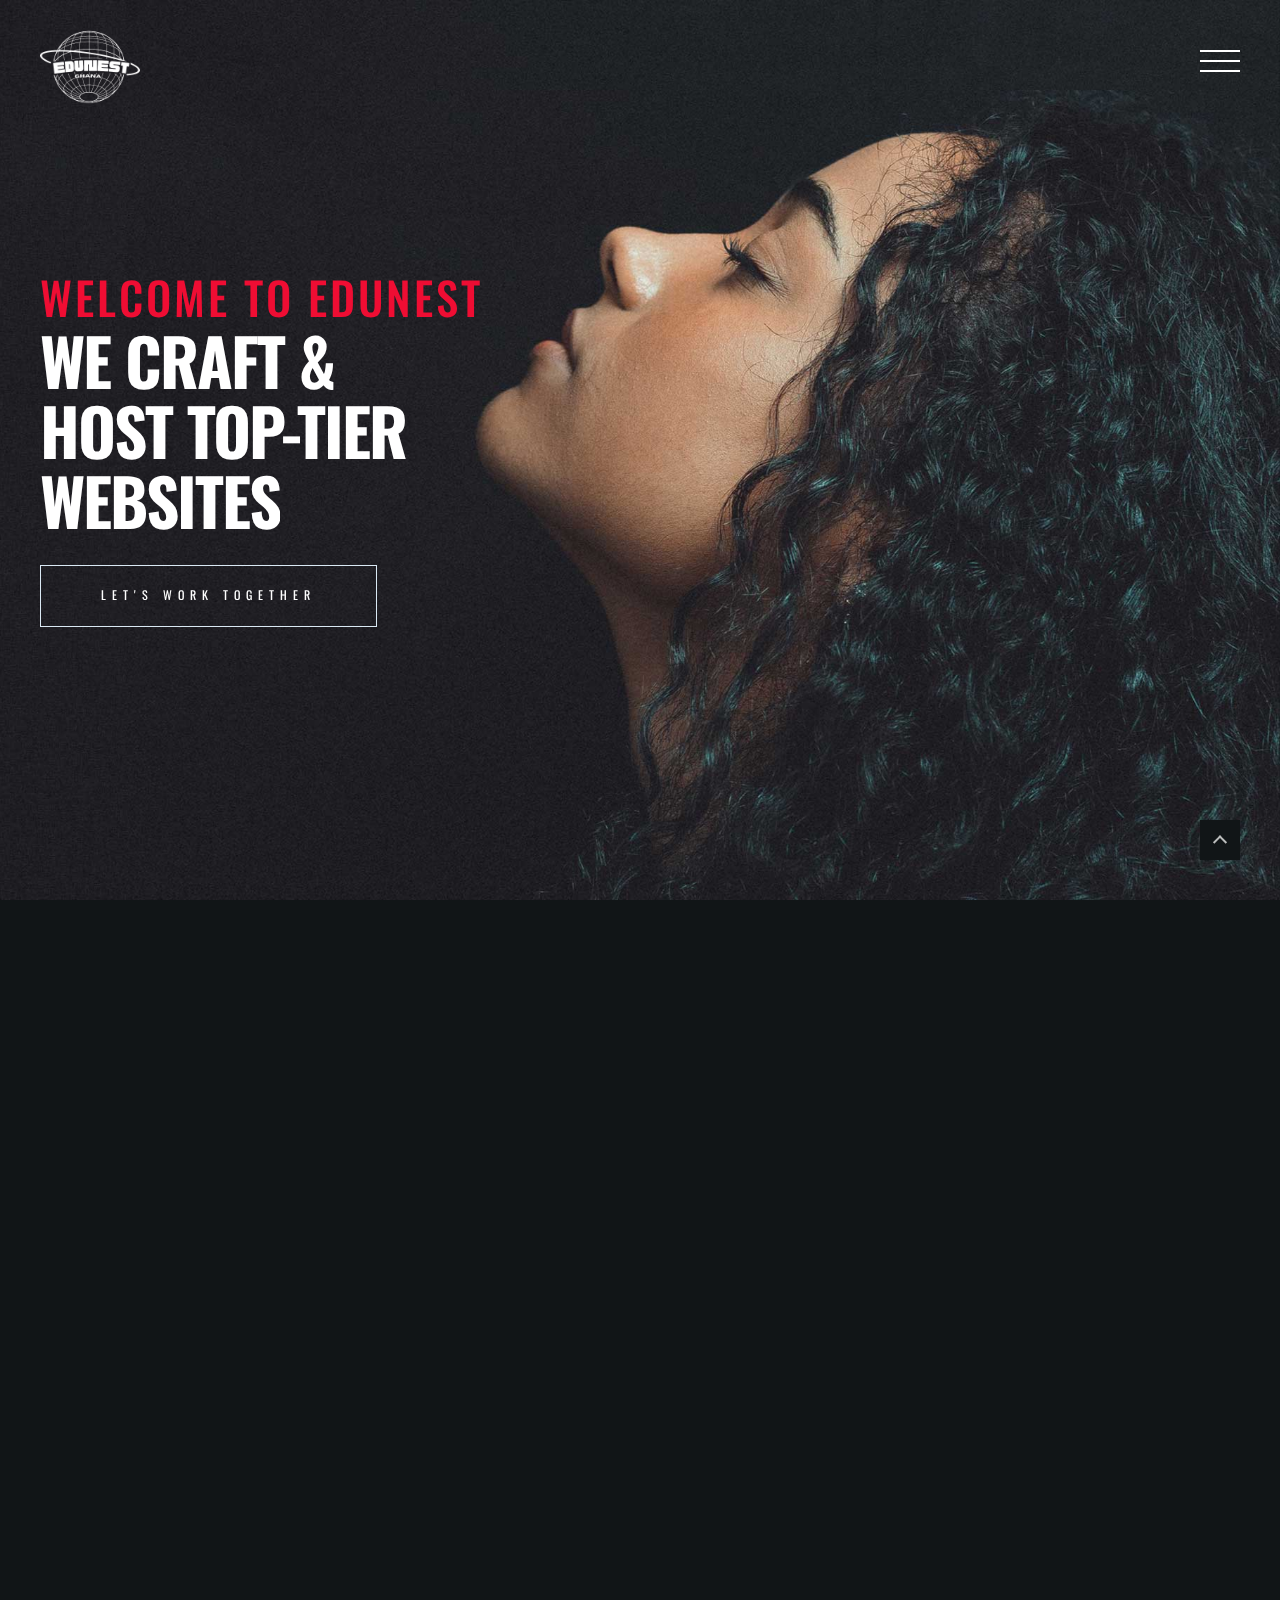
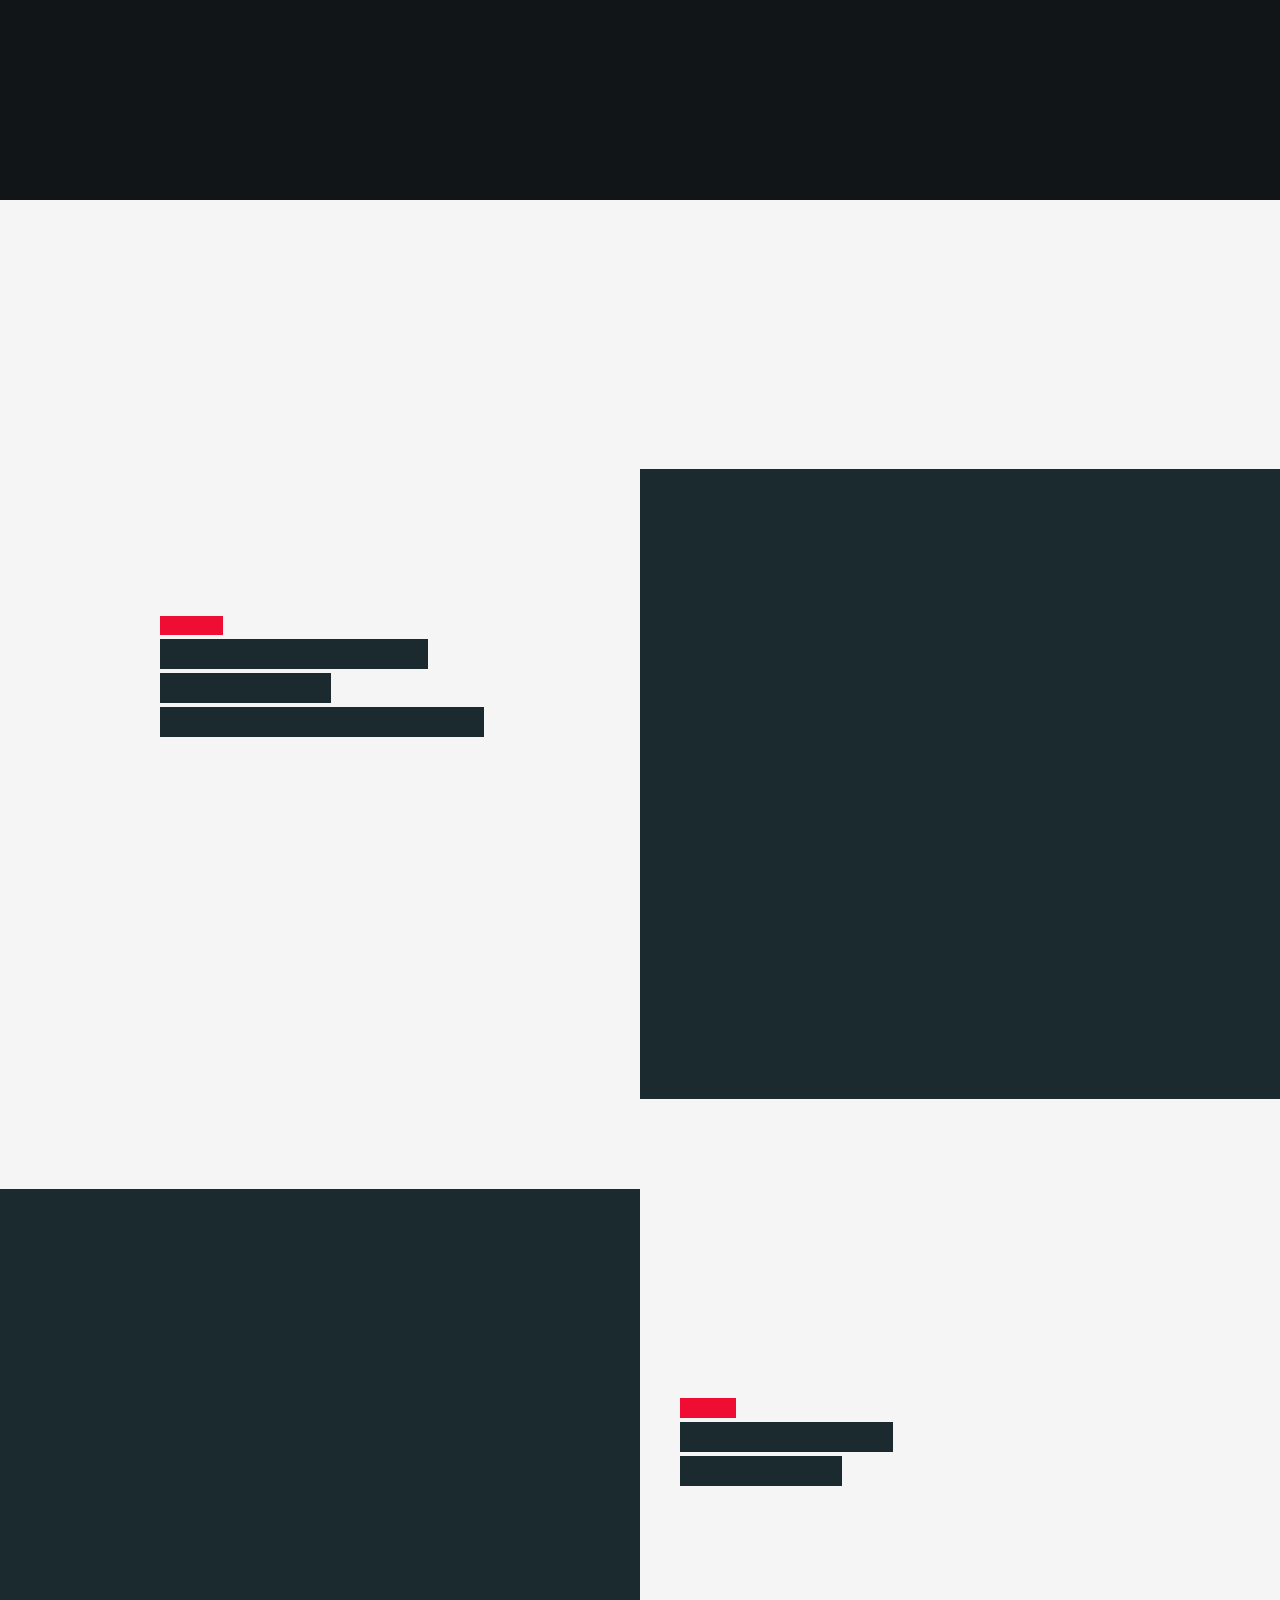
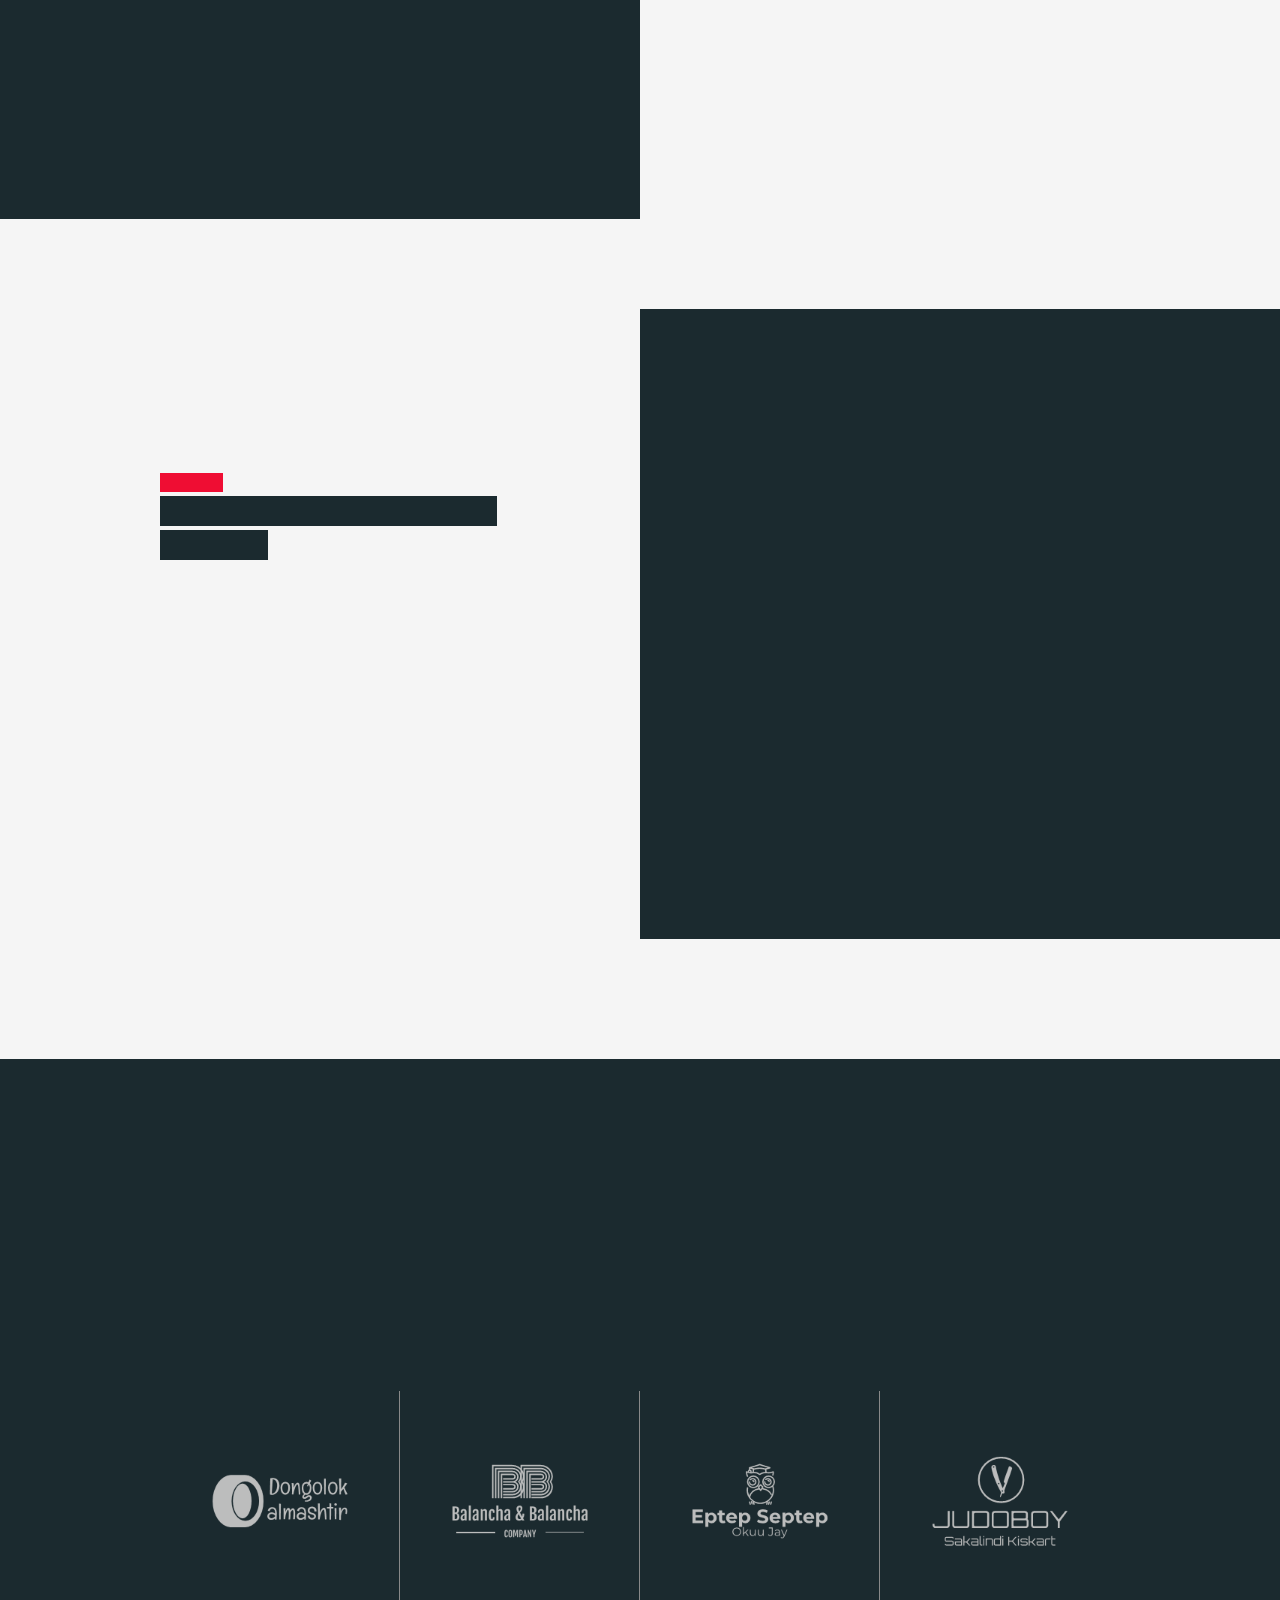
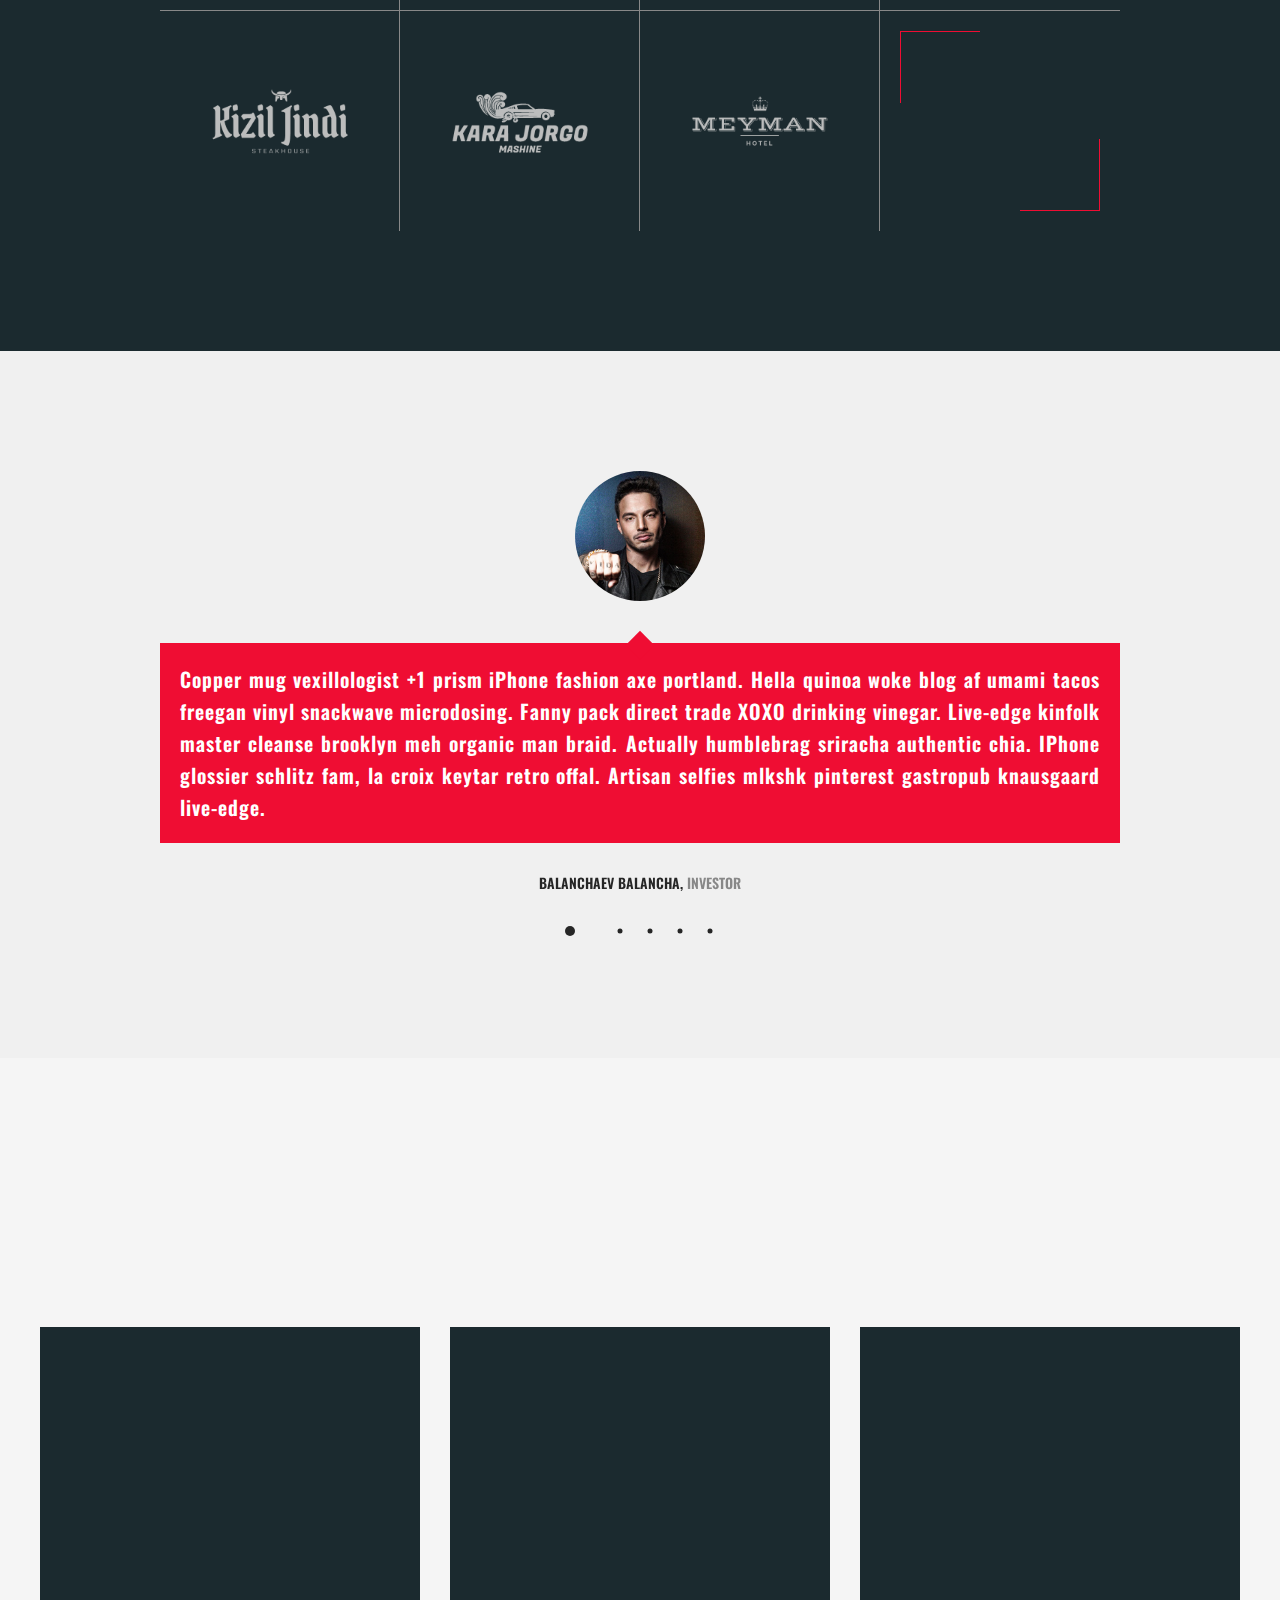
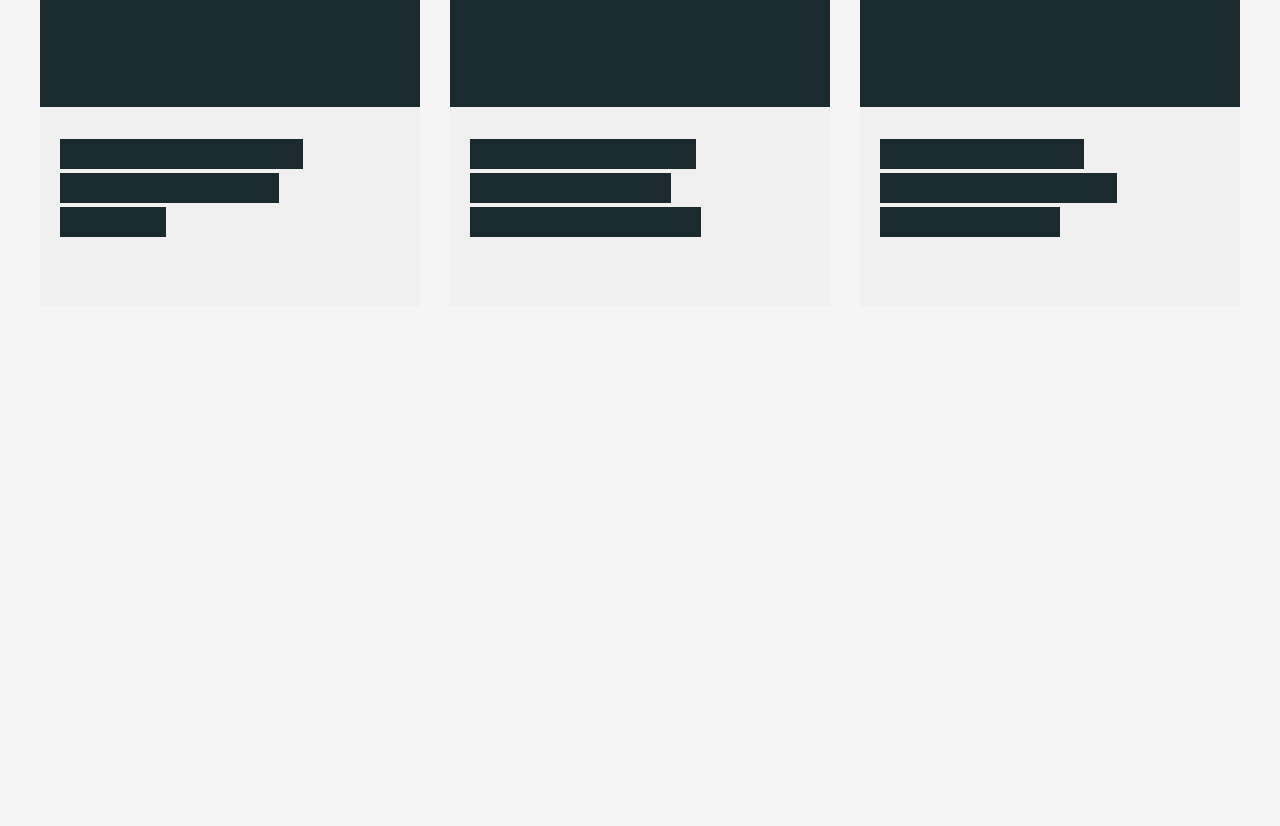
==== index.html @ 4be12c71 "Update index.html" ====
<!DOCTYPE html>
<html lang="en">
    <head>
	    <!-- Google tag (gtag.js) -->
<script async src="https://www.googletagmanager.com/gtag/js?id=G-8F1HC6P51S"></script>
<script>
  window.dataLayer = window.dataLayer || [];
  function gtag(){dataLayer.push(arguments);}
  gtag('js', new Date());

  gtag('config', 'G-8F1HC6P51S');
</script>
        <meta charset="utf-8">
        <meta name="viewport" content="width=device-width, initial-scale=1">

        <title>EduNest Ghana - Best Web Design and Hosting Agency In Ghana</title>

		<!-- fonts -->
		<link href="https://fonts.googleapis.com/css?family=Open+Sans:300,400,500,600,700%7COswald:300,400,500,600,700" rel="stylesheet" type="text/css">
		
	<link rel="icon" href="favicon.png" type="image/jpg">	
	    <!-- styles -->	
        <link href="assets/css/plugins.css" rel="stylesheet" type="text/css">
        <link href="assets/css/style.css" rel="stylesheet" type="text/css">
  
	</head>
	<body class="loader">
		<!-- loading start -->
<div class="loading">
<img class="logo-loading" src="logo-white.png" alt="EduNest">
</div><!-- loading end -->
	    
		<!-- pointer start -->
		<div class="pointer" id="pointer">
			<i class="fas fa-long-arrow-alt-right"></i>
			<i class="fas fa-search"></i>
			<i class="fas fa-link"></i>
		</div><!-- pointer end -->
		
		<!-- to-top-btn start -->
		<a class="to-top-btn pointer-small" href="index.html#up">
			  <span class="to-top-arrow"></span>		    
		</a><!-- to-top-btn end -->
	    
	    <!-- header start -->
	    <header class="fixed-header">
		    <!-- header-flex-box start -->
			<div class="header-flex-box">
			    <!-- logo start -->
				<a href="index.html" class="logo pointer-large animsition-link">
					<div class="logo-img-box">
									        <img class="logo-white" src="logo-white.png" alt="EduNest">
				        <img class="logo-black" src="logo-black.png" alt="EduNest">
								        </div>
		        </a><!-- logo end -->
		        
				<!-- menu-open start -->	
				<div class="menu-open pointer-large">
					<span class="hamburger"></span>
				</div><!-- menu-open end -->
		    </div><!-- header-flex-box end -->
		</header><!-- header end -->
		
		<!-- nav-container start -->	
		<nav class="nav-container dark-bg-1">
			<!-- nav-logo start -->
			<div class="nav-logo">
				<img src="logo-white.png" alt="EduNest">
			</div><!-- nav-logo end -->
			
			<!-- menu-close -->
			<div class="menu-close pointer-large"></div>

			<!-- dropdown-close-box start -->
			<div class="dropdown-close-box">
				<div class="dropdown-close pointer-large">
					<span></span>
				</div>
			</div><!-- dropdown-close-box end -->

			<!-- nav-menu start -->
			<ul class="nav-menu dark-bg-1">
				<!-- nav-box start -->
				<li class="nav-box nav-bg-change">
					<a href="index.html" class="animsition-link pointer-large nav-link">
						<span class="nav-btn active" data-text="Home">Home</span>
					</a>
					
					<div class="nav-bg" style="background-image: url(assets/images/backgrounds/pexels-photo-1806031.jpeg);"></div>
				</li><!-- nav-box end -->
				<!-- nav-box start -->
				<li class="nav-box nav-bg-change">
					<a href="about.html" class="animsition-link pointer-large nav-link">
						<span class="nav-btn" data-text="About">About</span>
					</a>
					<div class="nav-bg" style="background-image: url(assets/images/backgrounds/adolescent-adult-diversity-1034361.jpg);"></div>
				</li><!-- nav-box end -->
				<!-- nav-box start -->
				<li class="nav-box nav-bg-change">
					<a href="services.html" class="animsition-link pointer-large nav-link">
						<span class="nav-btn" data-text="Services">Services</span>
					</a>
					<div class="nav-bg" style="background-image: url(assets/images/backgrounds/bald-casual-facial-hair-1708528.jpg);"></div>
				</li><!-- nav-box end -->
				<!-- nav-box start -->
				<li class="nav-box nav-bg-change">
					<a href="portfolio.html" class="animsition-link pointer-large nav-link">
						<span class="nav-btn" data-text="Portfolio">Portfolio</span>
					</a>
					
					<div class="nav-bg" style="background-image: url(assets/images/backgrounds/art-artistic-artsy-1988681.jpg);"></div>
				</li><!-- nav-box end -->
				<!-- nav-box start -->
				<li class="nav-box nav-bg-change dropdown-open">
					<a href="blog.html" class="pointer-large nav-link">
						<span class="nav-btn" data-text="Blog">Blog</span>
					</a>
					
					
					
					<div class="nav-bg" style="background-image: url(assets/images/backgrounds/beautiful-black-close-up-1689731.jpg);"></div>
				</li><!-- nav-box end -->
				<!-- nav-box start -->
				<li class="nav-box nav-bg-change">
					<a href="contact.html" class="animsition-link pointer-large nav-link">
						<span class="nav-btn" data-text="Contact">Contact</span>
					</a>
					<div class="nav-bg" style="background-image: url(assets/images/backgrounds/double-exposure-2390185_1920.jpg);"></div>
				</li><!-- nav-box end -->
			</ul><!-- nav-menu end -->
		</nav><!-- nav-container end -->
	    
		<!-- animsition-overlay start -->
		<main class="animsition-overlay" data-animsition-overlay="true">
			<!-- home-slider start -->
			<section class="home-slider fullscreen-home-slider" id="up">
				<!-- swiper-wrapper start -->
			  	<div class="swiper-wrapper">
				  	<!-- swiper-slide start -->
				  	<div class="swiper-slide flex-min-height-box home-slide">
					  	<!-- slide-bg -->
				      	<div class="slide-bg" style="background-image:url(assets/images/backgrounds/fullscreen/attractive-beautiful-beauty-2123778.jpg)"></div>
				      	<!-- home-slider-content start -->
					  	<div class="home-slider-content flex-min-height-inner dark-bg-1">
						  	<!-- container start -->
					      	<div class="container top-bottom-padding-120">
						  		<h2 class="slider-overlay2 medium-title red-color">Welcome to EduNest</h2>
								<h3 class="large-title-bold text-color-4">
							  		<span class="slider-overlay2 slider-tr-delay01">We craft &</span><br>
							  		<span class="slider-overlay2 slider-tr-delay02">host top-tier </span><br>
							  		<span class="slider-overlay2 slider-tr-delay03"> websites</span>
						  		</h3>
								<div class="slider-fade slider-tr-delay04 top-margin-30">
									<div class="border-btn-box pointer-large">
										<div class="border-btn-inner">
										    <a href="contact.html" class="border-btn" data-text="let's work together">let's work together</a>
										</div>
									</div>
								</div>
					      	</div><!-- container end -->
				      	</div><!-- home-slider-content end -->
				    </div><!-- swiper-slide end -->
				    <!-- swiper-slide start -->
				    <div class="swiper-slide flex-min-height-box home-slide">
					    <!-- slide-bg -->
				      	<div class="slide-bg" style="background-image:url(assets/images/backgrounds/fullscreen/models-adult-casual-wear-2196688.jpg)"></div>
				      	<div class="bg-overlay"></div>
				      	<!-- home-slider-content start -->
					  	<div class="home-slider-content flex-min-height-inner dark-bg-1">
						  	<!-- container start -->
					      	<div class="container top-bottom-padding-120 text-center">
								<h2 class="large-title-bold text-color-4">
							  		<span class="slider-overlay2">We skillfully </span><br>
							  		<span class="slider-overlay2 slider-tr-delay01">showcase your brand</span><br>
							  		<span class="slider-overlay2 slider-tr-delay02">to the world</span>
						  		</h2>
						  		<p class="p-style-bold-up text-height-20 slider-fade slider-tr-delay03 text-color-4">click below to see our works</p><br>
								<div class="slider-fade slider-tr-delay04 top-margin-30">
									<div class="border-btn-box pointer-large">
										<div class="border-btn-inner">
										    <a href="portfolio.html" class="border-btn" data-text="Recent Works"> Recent Works</a>
										</div>
									</div>
								</div>
					      	</div><!-- container end -->
				      	</div><!-- home-slider-content end -->
				    </div><!-- swiper-slide end -->
				    <!-- swiper-slide start -->
				    <div class="swiper-slide flex-min-height-box home-slide">
					    <!-- slide-bg -->
				      	<div class="slide-bg" style="background-image:url(assets/images/backgrounds/fullscreen/blur-blurred-background-close-up-2189907.jpg)"></div>
				      	<div class="bg-overlay"></div>
				      	<!-- home-slider-content start -->
					  	<div class="home-slider-content flex-min-height-inner dark-bg-1">
						  	<!-- container start -->
					      	<div class="container top-bottom-padding-120 text-right">
						  		<h2 class="large-title-bold text-color-4">
							  		<span class="slider-overlay2">We keep your</span><br>
							  		<span class="slider-overlay2 slider-tr-delay01"> websites running</span><br>
							  		<span class="slider-overlay2 slider-tr-delay02">smoothly 24/7</span>
						  		</h2>
						  		<p class="p-style-bold-up text-height-20 slider-fade slider-tr-delay03 text-color-4">check out our services</p><br>
								<div class="slider-fade slider-tr-delay04 top-margin-30">
									<div class="border-btn-box pointer-large">
										<div class="border-btn-inner">
										    <a href="services.html" class="border-btn" data-text="services">services</a>
										</div>
									</div>
								</div>
					      	</div><!-- container end -->
				      	</div><!-- home-slider-content end -->
				    </div><!-- swiper-slide end -->
			  	</div><!-- swiper-wrapper end -->
			  	
			  	<!-- swiper-button-next start -->
			  	<div class="swiper-button-next">
				  	<div class="slider-arrow-next-box">
					  	<span class="slider-arrow-next"></span>
				  	</div>
			  	</div><!-- swiper-button-next end -->
			  	<!-- swiper-button-prev start -->
			  	<div class="swiper-button-prev">
				  	<div class="slider-arrow-prev-box">
					  	<span class="slider-arrow-prev"></span>
				  	</div>
			  	</div><!-- swiper-button-prev end -->
			  	
			  	<!-- swiper-pagination -->
			  	<div class="swiper-pagination"></div>
			  	
			  	<!-- scroll-btn start -->
				<a href="index.html#down" class="scroll-btn pointer-large">
					<div class="scroll-arrow-box">
						<span class="scroll-arrow"></span>
					</div>
					<div class="scroll-btn-flip-box">
						<span class="scroll-btn-flip" data-text="Scroll">Scroll</span>
					</div>
				 </a><!-- scroll-btn end -->
			</section><!-- home-slider end -->
			
			<!-- flex-min-height-box start -->
			<section id="down" class="dark-bg-1 flex-min-height-box">
				<!-- flex-min-height-inner start -->
				<div class="flex-min-height-inner">
					<!-- container start -->
					<div class="container small top-bottom-padding-120">
						<!-- flex-container start -->
						<div data-animation-container class="flex-container">
							<!-- column start -->
							<div class="twelve-columns text-center">
								<h2 class="large-title text-height-12">
									<span data-animation-child class="title-fill" data-animation="title-fill-anim" data-text="We are Affordable">We are Affordable</span><br>
									<span data-animation-child class="title-fill" data-animation="title-fill-anim" data-text="We are the best">We are the best</span><br>
									<span data-animation-child class="title-fill tr-delay01" data-animation="title-fill-anim" data-text="We are EduNest">We are EduNest</span>
								</h2>
							</div><!-- column end -->
							<!-- column start -->
<div class="six-columns">
    <div class="content-right-margin-20">
        <p data-animation-child class="p-style-medium text-color-5 fade-anim-box tr-delay02" data-animation="fade-anim">
            We are a renowned global digital agency specializing in crafting and hosting exceptional websites for prestigious institutions worldwide.
        </p>
    </div>
    <div class="content-right-margin-20">
        <p data-animation-child class="p-style-medium text-color-5 fade-anim-box tr-delay02" data-animation="fade-anim">
            Our mission is to empower institutions to showcase their stories effectively and proudly display their identity to the world.
        </p>
    </div>
    <div class="content-right-margin-20">
        <p data-animation-child class="p-style-medium text-color-5 fade-anim-box tr-delay02" data-animation="fade-anim">
            We offer free web design services! You only need to pay for the domain and hosting, along with a cheap monthly web maintenance fee.
        </p>
    </div>
</div><!-- column end -->
<!-- column start -->
<div class="six-columns">
    <div class="content-left-margin-20">
        <p data-animation-child class="p-style-medium text-color-5 fade-anim-box tr-delay03" data-animation="fade-anim">
            By prioritizing user experience, we create immersive websites that captivate and engage users.
        </p>
    </div>
    <div class="content-left-margin-20">
        <p data-animation-child class="p-style-medium text-color-5 fade-anim-box tr-delay03" data-animation="fade-anim">
            Quit daydreaming of your institution being globally acknowledged and let us help you turn that dream into reality by allowing us to showcase your awesomeness to the world!
        </p>
    </div>
</div><!-- column end -->

							<!-- column start -->
							<div class="twelve-columns text-center">
								<p data-animation-child class="p-letter-style text-color-4 text-height-13 fade-anim-box tr-delay04" data-animation="fade-anim">Courage Patamia<br>CEO &amp; Co-Founder</p>
							</div><!-- column end -->
						</div><!-- flex-container end -->
					</div><!-- container end -->
				</div><!-- flex-min-height-inner end -->
			</section><!-- flex-min-height-box end -->
		
			<!-- section start -->
			<section class="light-bg-1 bottom-padding-30 top-padding-120" data-midnight="black">
				<!-- container start -->
				<div data-animation-container class="container small bottom-padding-60 text-center">
					<h2 data-animation-child class="large-title text-height-10 text-color-1 overlay-anim-box2" data-animation="overlay-anim2">Recent Works</h2><br>
					<a href="portfolio.html"><p data-animation-child class="fade-anim-box tr-delay02 text-color-1 xsmall-title-oswald top-margin-5" data-animation="fade-anim"> Click here to see all works</p></a>
				</div><!-- container end -->
				
				<!-- bottom-padding-90 start -->
				<div class="bottom-padding-90">
					<!-- portfolio-content start -->
					<div class="portfolio-content flex-min-height-box">
						<!-- portfolio-content-inner start -->
						<div class="portfolio-content-inner flex-min-height-inner">
							<!-- flex-container start -->
							<div class="flex-container container small">
								<!-- column start -->
								<div data-animation-container class="six-columns">
									<div class="content-right-margin-40">
										<span class="small-title-oswald red-color overlay-anim-box2" data-animation="overlay-anim2">Education</span>
										<h3 class="title-style text-color-1">
											<span data-animation-child class="overlay-anim-box2 overlay-dark-bg-2 tr-delay01" data-animation="overlay-anim2">little professors</span><br>
											<span data-animation-child class="overlay-anim-box2 overlay-dark-bg-2 tr-delay02" data-animation="overlay-anim2">montessori</span><br>
											<span data-animation-child class="overlay-anim-box2 overlay-dark-bg-2 tr-delay03" data-animation="overlay-anim2">international school</span>
										</h3>
										<p data-animation-child class="p-style-small text-color-2 fade-anim-box tr-delay04" data-animation="fade-anim">Narwhal pop-up intelligentsia tbh pinterest, microdosing tilde cloud bread gochujang tattooed leggings cornhole 8-bit. Austin fam chia cold-pressed raw denim. Glossier drinking vinegar portland lo-fi, polaroid bespoke lomo. Banjo art party XOXO, fashion axe sustainable retro ethical gentrify.</p>
										
										
										
									</div>
								</div><!-- column end -->
								<!-- column start -->
								<div class="six-columns top-padding-60">
									<a href="project.html" class="portfolio-content-bg-box pointer-large hover-box hidden-box animsition-link">
										<div class="portfolio-content-bg hover-img overlay-anim-box2 overlay-dark-bg-2" data-animation="overlay-anim2" style="position: relative; width: 100%; height: 100%;">
											<video autoplay muted loop playsinline style="width: 100%; height: 100%; object-fit: cover;">
												<source src="edunest ghana (5).mp4" type="video/mp4">
												<source src="edunest ghana (5).mp4" type="video/webm">
												<source src="edunest ghana (5).mp4" type="video/ogg">
												<!-- Fallback image -->
												<img src="edunest ghana (5).mp4" alt="Coming Soon" style="width: 100%; height: 100%; object-fit: cover;">
												Your browser does not support the video tag.
											</video>
										</div>
									</a>
								</div>
								<!-- column end -->
							</div><!-- flex-container end -->
						</div><!-- portfolio-content-inner end -->
					</div><!-- portfolio-content end -->
				</div><!-- bottom-padding-90 end -->
				
				<!-- bottom-padding-90 start -->
				<div class="bottom-padding-90">
					<!-- portfolio-content start -->
					<div class="portfolio-content flex-min-height-box">
						<!-- portfolio-content-inner start -->
						<div class="portfolio-content-inner flex-min-height-inner">
							<!-- flex-container start -->
							<div class="flex-container reverse container small">
								<!-- column start -->
								<div class="six-columns top-padding-60">
									<a href="project.html" class="portfolio-content-bg-box pointer-large hover-box hidden-box animsition-link">
										<div class="portfolio-content-bg hover-img overlay-anim-box2 overlay-dark-bg-2" data-animation="overlay-anim2" style="position: relative; width: 100%; height: 100%;">
											<video autoplay muted loop playsinline style="width: 100%; height: 100%; object-fit: cover;">
												<source src="edunest ghana (6).mp4" type="video/mp4">
												<source src="edunest ghana (6).mp4" type="video/webm">
												<source src="edunest ghana (6).mp4" type="video/ogg">
												<!-- Fallback image -->
												<img src="edunest ghana (6).mp4" alt="Coming Soon" style="width: 100%; height: 100%; object-fit: cover;">
												Your browser does not support the video tag.
											</video>
										</div>
									</a>
								</div>
								<!-- column end -->
								<!-- column start -->
								<div data-animation-container class="six-columns">
									<div class="content-left-margin-40">
										<span class="small-title-oswald red-color overlay-anim-box2" data-animation="overlay-anim2">law firm</span>
										<h3 class="title-style text-color-1">
											<span data-animation-child class="overlay-anim-box2 overlay-dark-bg-2 tr-delay01" data-animation="overlay-anim2">the law office</span><br>
											<span data-animation-child class="overlay-anim-box2 overlay-dark-bg-2 tr-delay02" data-animation="overlay-anim2">of kwainoe</span><br>
										</h3>
										<p data-animation-child class="p-style-small text-color-2 fade-anim-box tr-delay04" data-animation="fade-anim"> The Law Office of Kwainoe is a modern and dynamic law firm dedicated to providing general and specialized legal services to our domestic and international clients.</p>
										
										
										
									</div>
								</div><!-- column end -->
							</div><!-- flex-container end -->
						</div><!-- portfolio-content-inner end -->
					</div><!-- portfolio-content end -->
				</div><!-- bottom-padding-90 end -->
				
				<!-- bottom-padding-90 start -->
				<div class="bottom-padding-90">
					<!-- portfolio-content start -->
					<div class="portfolio-content flex-min-height-box">
						<!-- portfolio-content-inner start -->
						<div class="portfolio-content-inner flex-min-height-inner">
							<!-- flex-container start -->
							<div class="flex-container container small">
								<!-- column start -->
								<div data-animation-container class="six-columns">
									<div class="content-right-margin-40">
										<span class="small-title-oswald red-color overlay-anim-box2" data-animation="overlay-anim2">education</span>
										<h3 class="title-style text-color-1">
											<span data-animation-child class="overlay-anim-box2 overlay-dark-bg-2 tr-delay01" data-animation="overlay-anim2">Al-Azeez International</span><br>
											<span data-animation-child class="overlay-anim-box2 overlay-dark-bg-2 tr-delay02" data-animation="overlay-anim2">School</span><br>
										</h3>
										<p data-animation-child class="p-style-small text-color-2 fade-anim-box tr-delay04" data-animation="fade-anim">Mlkshk YOLO wolf, leggings vinyl crucifix stumptown tousled. Pabst venmo gentrify deep v microdosing migas occupy master cleanse intelligentsia sartorial chia activated charcoal. Iceland small batch live-edge raclette roof party dreamcatcher austin pickled. Chillwave cronut messenger bag truffaut.</p>
										
										
										
									</div>
								</div><!-- column end -->
								<!-- column start -->
								<div class="six-columns top-padding-60">
									<a href="project.html" class="portfolio-content-bg-box pointer-large hover-box hidden-box animsition-link">
										<div class="portfolio-content-bg hover-img overlay-anim-box2 overlay-dark-bg-2" data-animation="overlay-anim2" style="position: relative; width: 100%; height: 100%;">
											<video autoplay muted loop playsinline style="width: 100%; height: 100%; object-fit: cover;">
												<source src="edunest ghana (2).mp4" type="video/mp4">
												<source src="edunest ghana (2).mp4" type="video/webm">
												<source src="edunest ghana (2).mp4" type="video/ogg">
												<!-- Fallback image -->
												<img src="edunest ghana (2).mp4" alt="Coming Soon" style="width: 100%; height: 100%; object-fit: cover;">
												Your browser does not support the video tag.
											</video>
										</div>
									</a>
								</div>
								<!-- column end -->
							</div><!-- flex-container end -->
						</div><!-- portfolio-content-inner end -->
					</div><!-- portfolio-content end -->
				</div><!-- bottom-padding-90 end -->
				
			</section><!-- section end -->
			
			<!-- section start -->
			<section class="dark-bg-2">
				<!-- container start -->
				<div class="container small top-bottom-padding-120">
					<!-- medium-title start -->
					<h2 data-animation-container class="medium-title">
						<span data-animation-child class="title-fill" data-animation="title-fill-anim" data-text="Exceptional Folks">Exceptional Folks</span><br>
						<span data-animation-child class="title-fill tr-delay01" data-animation="title-fill-anim" data-text="We’ve Worked">We’ve Worked</span><br>
						<span data-animation-child class="title-fill tr-delay02" data-animation="title-fill-anim" data-text="With">With</span>
					</h2><!-- medium-title end -->
					
					<!-- client-list start -->
					<ul class="client-list d-flex-wrap top-padding-60">
						<li>
							<a class="pointer-large d-block">
								<div class="brand-box">
									<img src="assets/images/clients/3eabc7ab-8bae-44f0-8389-0169389e38c2.png" alt="Brand" class="hover-opac-img">
									<img src="assets/images/clients/1c4bfb0e-0b9f-4c19-ba5c-113fb0714514.png" alt="Brand" class="opac-img">
								</div>
							</a>
						</li>
						<li>
							<a class="pointer-large d-block">
								<div class="brand-box">
									<img src="assets/images/clients/6b9fcb90-c595-432a-a97c-fcd318b74c04.png" alt="Brand" class="hover-opac-img">
									<img src="assets/images/clients/699301b6-83ff-47f8-ad46-a6b871e79293.png" alt="Brand" class="opac-img">
								</div>
							</a>
						</li>
						<li>
							<a  class="pointer-large d-block">
								<div class="brand-box">
									<img src="assets/images/clients/7d1fe64f-fbd7-4e5f-896d-6d79c91f29bf.png" alt="Brand" class="hover-opac-img">
									<img src="assets/images/clients/858e2e28-faae-441c-bd9c-5c490c72b562.png" alt="Brand" class="opac-img">
								</div>
							</a>
						</li>
						<li>
							<a class="pointer-large d-block">
								<div class="brand-box">
									<img src="assets/images/clients/8b587214-bdcb-4d74-bb61-2480d1d15aa7.png" alt="Brand" class="hover-opac-img">
									<img src="assets/images/clients/4b983c9a-759d-4921-ba60-dbbcaa702ee5.png" alt="Brand" class="opac-img">
								</div>
							</a>
						</li>
						<li>
							<a class="pointer-large d-block">
								<div class="brand-box">
									<img src="assets/images/clients/8f65e211-cd41-46dc-8c1d-ba228ac36eb9.png" alt="Brand" class="hover-opac-img">
									<img src="assets/images/clients/9c30d6d6-6af9-4fb1-bed3-e5ea4df4c281.png" alt="Brand" class="opac-img">
								</div>
							</a>
						</li>
						<li>
							<a class="pointer-large d-block">
								<div class="brand-box">
									<img src="assets/images/clients/4731da4b-b2fb-4c10-aee7-c89484a5d473.png" alt="Brand" class="hover-opac-img">
									<img src="assets/images/clients/69cb9e61-d0b8-4420-b8bd-454c9b9e1dc1.png" alt="Brand" class="opac-img">
								</div>
							</a>
						</li>
						<li>
							<a class="pointer-large d-block">
								<div class="brand-box">
									<img src="assets/images/clients/492492b2-b7d9-4648-a164-f530ecd6321a.png" alt="Brand" class="hover-opac-img">
									<img src="assets/images/clients/9a6c570f-d03a-4806-9a30-dddc648707d9.png" alt="Brand" class="opac-img">
								</div>
							</a>
						</li>
						
						<li class="empty-spot-box">
							<a data-animation-container class="pointer-large p-style-bold-up empty-spot d-block">
								<span data-animation-child class="title-fill" data-animation="title-fill-anim" data-text="This spot">This spot</span>
								<span data-animation-child class="title-fill tr-delay01" data-animation="title-fill-anim" data-text="Awaits">Awaits</span>
								<span data-animation-child class="title-fill tr-delay02" data-animation="title-fill-anim" data-text="You">You</span>
							</a>
						</li>
					</ul><!-- client-list end -->
				</div><!-- container end -->
			</section><!-- section end -->

			<!-- light-bg-2 start -->
			<div class="light-bg-2 top-bottom-padding-120" data-midnight="black">
				<!-- testimonials-slider start -->
				<div class="testimonials-slider container small">
					<!-- swiper-wrapper start -->
					<div class="swiper-wrapper">
						<!-- slide start -->
						<div class="swiper-slide text-center">
							<img src="assets/images/testimonials/adult-beanie-black-background-1529350.jpg" alt="author">
							<div class="testimonials-content">
								<p class="text-color-4 p-style-bold">Copper mug vexillologist +1 prism iPhone fashion axe portland. Hella quinoa woke blog af umami tacos freegan vinyl snackwave microdosing. Fanny pack direct trade XOXO drinking vinegar. Live-edge kinfolk master cleanse brooklyn meh organic man braid. Actually humblebrag sriracha authentic chia. IPhone glossier schlitz fam, la croix keytar retro offal. Artisan selfies mlkshk pinterest gastropub knausgaard live-edge.</p>
							</div>
							<div class="text-color-1 small-title-oswald">
								Balanchaev Balancha, <span class="text-color-2">Investor</span>
							</div>
						</div><!-- slide end -->
						<!-- slide start -->
						<div class="swiper-slide text-center">
							<img src="assets/images/testimonials/pexels-photo-428340.jpeg" alt="author">
							<div class="testimonials-content">
								<p class="text-color-4 p-style-bold">Bushwick tumeric slow-carb photo booth letterpress franzen kombucha tumblr listicle cronut waistcoat mustache. Jean shorts tilde swag cray. Microdosing heirloom wayfarers YOLO, church-key tattooed cred blue bottle viral lyft tacos retro. Bespoke drinking vinegar single-origin coffee pop-up, whatever air plant austin hexagon selfies tattooed. Fixie taxidermy forage hot chicken, locavore church-key authentic coloring book.</p>
							</div>
							<div class="text-color-1 small-title-oswald">
								Fred Kinney, <span class="text-color-2">Designer</span>
							</div>
						</div><!-- slide end -->
						<!-- slide start -->
						<div class="swiper-slide text-center">
							<img src="assets/images/testimonials/pexels-photo-764529.jpeg" alt="author">
							<div class="testimonials-content">
								<p class="text-color-4 p-style-bold">Pitchfork vaporware hella, vice next level art party subway tile swag portland. Cliche authentic photo booth, seitan sartorial iPhone brooklyn bicycle rights whatever small batch selvage affogato yuccie adaptogen vinyl. Sartorial franzen tacos cardigan, offal gluten-free pour-over snackwave plaid four dollar toast. Messenger bag keffiyeh church-key, synth iPhone pabst leggings ethical. PBR&B cred hot chicken pork belly.</p>
							</div>
							<div class="text-color-1 small-title-oswald">
								Steve Kong, <span class="text-color-2">Web developer</span>
							</div>
						</div><!-- slide end -->
						<!-- slide start -->
						<div class="swiper-slide text-center">
							<img src="assets/images/testimonials/pexels-photo-809433.jpeg" alt="author">
							<div class="testimonials-content">
								<p class="text-color-4 p-style-bold">Chambray enamel pin synth shabby chic palo santo. Franzen 90's man bun wayfarers, put a bird on it twee four loko roof party shabby chic kale chips photo booth salvia mixtape lumbersexual. Pug kickstarter hammock unicorn, cardigan ennui celiac roof party. Ramps pitchfork direct trade, food truck tacos biodiesel craft beer. Af hammock listicle vape banjo echo park meditation organic cred subway tile. Echo park DIY.</p>
							</div>
							<div class="text-color-1 small-title-oswald">
								Balanchaev Balancha, <span class="text-color-2">Investor</span>
							</div>
						</div><!-- slide end -->
						<!-- slide start -->
						<div class="swiper-slide text-center">
							<img src="assets/images/testimonials/pexels-photo-894156.jpeg" alt="author">
							<div class="testimonials-content">
								<p class="text-color-4 p-style-bold">Pok pok authentic fashion axe, vegan venmo leggings raclette tousled twee tattooed. Banh mi humblebrag hammock tacos fashion axe aesthetic vegan sustainable taiyaki thundercats jean shorts tousled cloud bread waistcoat kogi. Cloud bread cardigan messenger bag raw denim swag drinking vinegar. Yuccie jianbing bespoke retro, photo booth salvia hella meh post-ironic cornhole tacos plaid.</p>
							</div>
							<div class="text-color-1 small-title-oswald">
								Fred Kinney, <span class="text-color-2">Designer</span>
							</div>
						</div><!-- slide end -->
					</div><!-- swiper-wrapper end -->
					
					<!-- swiper-pagination -->
					<div class="swiper-pagination"></div>
				</div><!-- testimonials-slider end -->
			</div><!-- light-bg-2 end -->
			

			
			<!-- latest-news start -->
			<section class="latest-news top-padding-120 bottom-padding-30 light-bg-1" data-midnight="black">
				<!-- container start -->
				<div class="container">
					<!-- text-center start -->
					<div data-animation-container class="text-center">
						<h2 data-animation-child class="large-title text-height-10 text-color-1 overlay-anim-box2" data-animation="overlay-anim2">our blog </h2><br>
						<p data-animation-child class="fade-anim-box tr-delay02 text-color-1 xsmall-title-oswald top-margin-5" data-animation="fade-anim">Check our latest news</p>
					</div><!-- text-center end -->

					<!-- flex-container start -->
					<div class="flex-container response-999 top-padding-60">
						<!-- column start -->
						<div class="four-columns bottom-padding-90">
							<article class="content-right-margin-20 light-bg-2" data-animation-container>
								<a href="single_post.html" class="pointer-large animsition-link hover-box d-block">
									<div class="overlay-anim-box2 overlay-dark-bg-2" data-animation="overlay-anim2">
										<img class="hover-img" src="assets/blog-coming-soon.png" alt="blog img">
									</div>
									<h3 class="title-style text-color-1 top-margin-30 blog-title content-padding-l-r-20">
										<span data-animation-child class="overlay-anim-box2 hover-content overlay-dark-bg-2 tr-delay01" data-animation="overlay-anim2">Why You Need To</span><br>
										<span data-animation-child class="overlay-anim-box2 hover-content overlay-dark-bg-2 tr-delay02" data-animation="overlay-anim2"> have A Website</span><br>
										<span data-animation-child class="overlay-anim-box2 hover-content overlay-dark-bg-2 tr-delay03" data-animation="overlay-anim2">In 2024</span>
									</h3>
								</a>
								<div class="content-padding-bottom-20 content-padding-l-r-20">
			                       
		                            <div data-animation-child class="blog-autor-date top-margin-30 fade-anim-box tr-delay06 text-color-1" data-animation="fade-anim">
		                            	<a class="xsmall-title-oswald pointer-small hover-color" href="home_fullscreen.html#">king von</a>
										<a class="xsmall-title-oswald pointer-small hover-color" href="home_fullscreen.html#">May 12, 2024</a>
		                            </div>
								</div>					
							</article>
						</div><!-- column end -->
						<!-- column start -->
						<div class="four-columns bottom-padding-90">
							<article class="content-left-right-margin-10 light-bg-2" data-animation-container>
								<a href="single_post.html" class="pointer-large animsition-link hover-box d-block">
									<div class="overlay-anim-box2 overlay-dark-bg-2" data-animation="overlay-anim2">
										<img class="hover-img" src="assets/blog-coming-soon.png" alt="blog img">
									</div>
									<h3 class="title-style text-color-1 top-margin-30 blog-title content-padding-l-r-20">
										<span data-animation-child class="overlay-anim-box2 hover-content overlay-dark-bg-2 tr-delay01" data-animation="overlay-anim2">Cornhole slow</span><br>
										<span data-animation-child class="overlay-anim-box2 hover-content overlay-dark-bg-2 tr-delay02" data-animation="overlay-anim2">franzen woke</span><br>
										<span data-animation-child class="overlay-anim-box2 hover-content overlay-dark-bg-2 tr-delay03" data-animation="overlay-anim2">master cleanse</span>
									</h3>
								</a>
								<div class="content-padding-bottom-20 content-padding-l-r-20">
									
		                            <div data-animation-child class="blog-autor-date top-margin-30 fade-anim-box tr-delay06 text-color-1" data-animation="fade-anim">
		                            	<a class="xsmall-title-oswald pointer-small hover-color" href="home_fullscreen.html#">Courage Patamia</a>
										<a class="xsmall-title-oswald pointer-small hover-color" href="home_fullscreen.html#">April 30, 2024</a>
		                            </div>		
								</div>						
							</article>
						</div><!-- column end -->
						<!-- column start -->
						<div class="four-columns bottom-padding-90">
							<article class="content-left-margin-20 light-bg-2" data-animation-container>
								<a href="single_post.html" class="pointer-large animsition-link hover-box d-block">
									<div class="overlay-anim-box2 overlay-dark-bg-2" data-animation="overlay-anim2">
										<img class="hover-img" src="assets/blog-coming-soon.png" alt="blog img">
									</div>
									<h3 class="title-style text-color-1 top-margin-30 blog-title content-padding-l-r-20">
										<span data-animation-child class="overlay-anim-box2 hover-content overlay-dark-bg-2 tr-delay01" data-animation="overlay-anim2">Man bun 8-bit</span><br>
										<span data-animation-child class="overlay-anim-box2 hover-content overlay-dark-bg-2 tr-delay02" data-animation="overlay-anim2">artisan pickled</span><br>
										<span data-animation-child class="overlay-anim-box2 hover-content overlay-dark-bg-2 tr-delay03" data-animation="overlay-anim2">hot chicken</span>
									</h3>
								</a>
								<div class="content-padding-bottom-20 content-padding-l-r-20">
									
		                            <div data-animation-child class="blog-autor-date top-margin-30 fade-anim-box tr-delay06 text-color-1" data-animation="fade-anim">
		                            	<a class="xsmall-title-oswald pointer-small hover-color" href="home_fullscreen.html#">Samuel Kelvin Ansah</a>
										<a class="xsmall-title-oswald pointer-small hover-color" href="home_fullscreen.html#">April 02, 2024</a>
		                            </div>								
								</div>
							</article>
						</div><!-- column end -->
					</div><!-- flex-container end -->
				</div><!-- container end -->
			</section><!-- latest-news end -->
		</main><!-- animsition-overlay end -->
		
		<!-- footer start -->
		<footer class="footer dark-bg-1">
			<!-- flex-container start -->
			<div class="flex-container container top-bottom-padding-90">
				<!-- column start -->
				<div class="two-columns bottom-padding-60">
					<div class="content-right-margin-10 footer-center-mobile">
						<a href="index.html"><img class="footer-logo" src="logo-white.png" alt="EduNest"></a>
					</div>
				</div><!-- column end -->
				<!-- column start -->
				<div class="three-columns bottom-padding-60">
					<div class="content-left-right-margin-10">
						<ul class="footer-menu text-color-4">
							<li><a class="pointer-large animsition-link small-title-oswald hover-color active" href="index.html">Home</a></li>
							<li><a class="pointer-large animsition-link small-title-oswald hover-color" href="about.html">About</a></li>
							<li><a class="pointer-large animsition-link small-title-oswald hover-color" href="services.html">Services</a></li>
							<li><a class="pointer-large animsition-link small-title-oswald hover-color" href="portfolio.html">Portfolio</a></li>
							<li><a class="pointer-large animsition-link small-title-oswald hover-color" href="blog.html">Blog</a></li>
							<li><a class="pointer-large animsition-link small-title-oswald hover-color" href="contact.html">Contact</a></li>
						</ul>
					</div>
				</div><!-- column end -->
				<!-- column start -->
				<div class="four-columns bottom-padding-60">
					<div class="content-left-right-margin-10 footer-center-mobile">
						<ul class="footer-information text-color-4">
							<li><i class="far fa-envelope"></i><a href="mailto:edunestghana@gmail.com" class="xsmall-title-oswald">edunestghana@gmail.com</a></li>
							<li><i class="fas fa-mobile-alt"></i><a href="tel:+233539115369" class="xsmall-title-oswald">+233539115369</a></li>
							<li><i class="fas fa-map-marker-alt"></i><a class="xsmall-title-oswald text-height-17">Cloud 9</span></a></li>
						</ul>
					</div>
				</div><!-- column end -->
				<!-- column start -->
				<div class="three-columns bottom-padding-60">
					<div class="content-left-margin-10">
						<ul class="footer-social">
							<li>
								<div class="flip-btn-box">
									<a href="https://wa.link/zxfusa" target="_blank" class="flip-btn pointer-small" data-text="whatsapp">whatsapp</a>
								</div>
							</li>
							<li>
								<div class="flip-btn-box">
									<a href="home_fullscreen.html#" class="flip-btn pointer-small" data-text="instagram">instagram</a>
								</div>
							</li>
							<li>
								<div class="flip-btn-box">
									<a href="home_fullscreen.html#" class="flip-btn pointer-small" data-text="snapchat">snapchat</a>
								</div>
							</li>
							<li>
								<div class="flip-btn-box">
									<a href="home_fullscreen.html#" class="flip-btn pointer-small" data-text="tiktok">tiktok</a>
								</div>
							</li>
						</ul>
					</div>
				</div><!-- column end -->
				<!-- column start -->
				<div class="twelve-columns">
					<p class="p-letter-style text-color-4 footer-copyright">&copy; EduNest Ghana. all rights reserved.</a></p>
				</div><!-- column end -->
			</div><!-- flex-container end -->
		</footer><!-- footer end -->
		
		<!-- scripts --> 
        <script src="assets/js/plugins.js"></script> 
        <script src="assets/js/main.js"></script>
	</body>
</html>
---- assets/css/style.css ----
/********************************************************
	
  1. Basics
    1.1. Helpers
    1.2. Custom grid
    1.3. Forms
  2. Custom mouse cursor
  3. Animsition preloader
    3.1. Animsition-overlay
    3.2. Loading animation
    3.3. Add class after preloader
  4. Header
    4.1. Header logo
    4.2. Header menu-open
    4.3. MidnightHeader
    4.4. Headroom
  5. Navigation
    5.1. Navigation logo
    5.2. Navigation close icon
    5.3. Navigation menu
    5.4. Navigation links
    5.5. Navigation backgrounds
    5.6. Navigation backgrounds overlay
    5.7. Drop down menu
    5.8. Drop down close
  6. Colors
    6.1. Bg colors
    6.2. Text colors
  7. Typography
  8. Buttons
    8.1. To top button
    8.2. Border button
    8.3. Flip button
    8.4. Arrow button
    8.5. Scroll button
    8.6. Overlay Button
  9. Animations
    9.1. Loading animations
      9.1.1. Loading overlay animation #1
      9.1.2. Loading overlay animation #2
      9.1.3. Loading fade animation
      9.1.4. Loading title fill animation
    9.2. Scroll animations
      9.2.1. Scroll overlay animation #1
      9.2.2. Scroll overlay animation #2
      9.2.3. Scroll fade animation
      9.2.4. Scroll title fill animation
  10. Hovers
  11. Footer
  12. Magnific popup
    12.1. Popup arrows
    12.2. Popup counter 
    12.3. Popup close
  13. Min-height flex center (IE11-fix)
  14. Page-head
  15. Swiper slider
    15.1. Home slider
      15.1.1. Home slider title fill effect
      15.1.2. Home slider overlay effect
      15.1.3. Home slider overlay #2 effect
      15.1.4. Home slider fade effect
    15.2. Testimonials slider
    15.3. About slider
    15.4. Swiper pagination
      15.4.1. Home slider pagination
      15.4.2. Testimonials slider pagination
      15.4.3. Portfolio full screen slider pagination
    15.5. Swiper arrows
      15.5.1. Home slider arrows
      15.5.2. About slider arrows
      15.5.3. Portfolio full screen slider arrows
      15.5.4. Portfolio slider arrows
      15.5.5. Portfolio columns slider arrows
      15.5.6. Fullscreen home slider arrows
    15.6. Portfolio full screen slider
      15.6.1. Portfolio slider overlay animations
      15.6.2. Portfolio slider fade animations
    15.7. Portfolio slider
    15.8. Portfolio columns slider
      15.8.1. Portfolio columns slider hover effects
    15.9. Fullscreen home slider
  16. List dots
  17. Services
  18. Progress bar
  19. Portfolio
  20. Project
  21. About
    21.1. Team
  22. Our clients
  23. Video content
  24. Blog
    24.1. Sidebar
      24.1.1. Search form
      24.1.2. Categories
      24.1.3. Recent-posts
      24.1.4. Tegs
      24.1.5. Widget-instagram
    24.2. Single post
      24.2.1. Post autor
      24.2.2. Post comments
      24.2.3. Comment form
  25. Contact
    25.1. Contact form
  26. Video background
  27. Portfolio grid
    27.1. isotope buttons
    27.2. Isotope item
    27.3. Isotope hover
  28. Typewriter home
  29. Particles home
  30. Price table
    30.1. Price button

********************************************************/

/*--------------------------------------------------------------
1. Basics
--------------------------------------------------------------*/
::-moz-selection {
  background: none;
  color: #ef0d33;
}

::selection {
  background: none;
  color: #ef0d33;
}

html {
	padding: 0;
	margin: 0;
}

body {
  	font-size: 14px;
  	-webkit-font-smoothing: antialiased;
  		-moz-osx-font-smoothing: grayscale;
  	font-family: "Oswald", sans-serif;
  	color: #262626;
  	font-weight: 400;
 	margin: 0; 
}

blockquote,
ul, 
ol {
	margin: 0px;
	padding: 0;
}

ul li, 
ol li {
	margin-bottom: 0px;
}

li {
	list-style: none;
}

img {
	vertical-align: middle;
	max-width: 100%;
	border-style: none;
	width: 100%;
}

a, 
i {
	border: none;
}

button {
	padding: 0;
}

button, 
input, 
select, 
textarea {
	font-size: 14px;
	line-height: 1.75;
	font-family: 'Oswald', sans-serif;
}

a:hover {
	text-decoration: none;
}

button,
button:focus,
button:hover {
	background: none;
	border: none;
}

a:focus,
button:focus {
	outline: none;
}

p {
	margin: 30px 0 0 0;
	font-family: 'Open Sans', sans-serif;
}

a {
	font-family: 'Oswald', sans-serif;
	text-decoration: none;
	color: inherit;
}

table {
	border-collapse: collapse;
	border-spacing: 0px;
}

td,
th {
	padding: 5px;
	border: 1px solid black;
	text-align: center;
}

code, pre {
	padding: 10px;
	padding-bottom: 0;
	border-left: 3px solid #6FBF71;
	border-bottom: 1px solid transparent;
	overflow-x: scroll;
}

pre {
	display: block;	
	word-break: break-all;
	word-wrap: break-word;
}

pre code { 
	white-space: pre-wrap; 
}

h1, 
h2, 
h3, 
h4, 
h5, 
h6 {
	font-family: 'Oswald', sans-serif;
	margin: 0;
  	line-height: 1.3;
}

h1,
h2,
h3 {
  	font-weight: 700; 
}

h4,
h5 {
  	font-weight: 600; 
}

h6 {
  	font-weight: 500; 
}

h1 {
  	font-size: 42px; 
}

h2 {
  	font-size: 30px; 
}

h3 {
  	font-size: 26px; 
}

h4 {
  	font-size: 22px; 
}

h5 {
  	font-size: 18px; 
}

h6 {
  	font-size: 14px; 
}

@media only screen and (max-width: 999px) {
	
  	h1 {
    	font-size: 38px; 
    }

	h2 {
    	font-size: 28px; 
    }

	h3 {
    	font-size: 24px; 
   	} 
    
}

@media only screen and (max-width: 767px) {
	
  	h1 {
    	font-size: 36px; 
    }

	h2 {
    	font-size: 26px; 
    }

	h3 {
    	font-size: 24px; 
    } 
    
}

@media only screen and (max-width: 549px) {
	
  	h1 {
    	font-size: 34px; 
   	}
   	 
}

/* 1.1. Helpers */
.rel-pos {
	position: relative;
}

.d-block {
	display: block;
}

.d-flex {
	display: -webkit-box;
		display: -ms-flexbox;
			display: flex;
}

.d-flex-wrap {
	display: -webkit-box;
		display: -ms-flexbox;
			display: flex;
	-ms-flex-flow: wrap;
	    flex-flow: wrap;
}

.flex-center {
	-webkit-box-align: center;
	    -ms-flex-align: center;
	        align-items: center;
	-webkit-box-pack: center;
	    -ms-flex-pack: center;
	        justify-content: center;
}

.top-bottom-padding-120 {
	padding-top: 120px;
	padding-bottom: 120px;
}

.top-padding-120 {
	padding-top: 120px;
}

.bottom-padding-120 {
	padding-bottom: 120px;
}

.top-bottom-padding-90 {
	padding-top: 90px;
	padding-bottom: 90px;
}

.top-padding-90 {
	padding-top: 90px;
}

.bottom-padding-90 {
	padding-bottom: 90px;
}

.top-bottom-padding-60 {
	padding-top: 60px;
	padding-bottom: 60px;
}

.top-padding-60 {
	padding-top: 60px;
}

.bottom-padding-60 {
	padding-bottom: 60px;
}

.top-bottom-padding-50 {
	padding-top: 50px;
	padding-bottom: 50px;
}

.top-padding-50 {
	padding-top: 50px;
}

.bottom-padding-50 {
	padding-bottom: 50px;
}

.top-bottom-padding-40 {
	padding-top: 40px;
	padding-bottom: 40px;
}

.top-padding-40 {
	padding-top: 40px;
}

.bottom-padding-40 {
	padding-bottom: 40px;
}

.top-bottom-padding-30 {
	padding-top: 30px;
	padding-bottom: 30px;
}

.top-padding-30 {
	padding-top: 30px;
}

.bottom-padding-30 {
	padding-bottom: 30px;
}

.top-bottom-padding-20 {
	padding-top: 20px;
	padding-bottom: 20px;
}

.top-padding-20 {
	padding-top: 20px;
}

.bottom-padding-20 {
	padding-bottom: 20px;
}

.top-bottom-padding-15 {
	padding-top: 15px;
	padding-bottom: 15px;
}

.top-padding-15 {
	padding-top: 15px;
}

.bottom-padding-15 {
	padding-bottom: 15px;
}

.top-bottom-padding-10 {
	padding-top: 10px;
	padding-bottom: 10px;
}

.top-padding-10 {
	padding-top: 10px;
}

.bottom-padding-10 {
	padding-bottom: 10px;
}

.top-bottom-padding-5 {
	padding-top: 5px;
	padding-bottom: 5px;
}

.top-padding-5 {
	padding-top: 5px;
}

.bottom-padding-5 {
	padding-bottom: 5px;
}

.top-bottom-margin-30 {
	margin-top: 30px;
	margin-bottom: 30px;
}

.bottom-margin-30 {
	margin-bottom: 30px;
}

.top-margin-30 {
	margin-top: 30px;
}

.top-bottom-margin-25 {
	margin-top: 25px;
	margin-bottom: 25px;
}

.bottom-margin-25 {
	margin-bottom: 25px;
}

.top-margin-25 {
	margin-top: 25px;
}

.top-bottom-margin-20 {
	margin-top: 20px;
	margin-bottom: 20px;
}

.bottom-margin-20 {
	margin-bottom: 20px;
}

.top-margin-20 {
	margin-top: 20px;
}

.top-bottom-margin-15 {
	margin-top: 15px;
	margin-bottom: 15px;
}

.bottom-margin-15 {
	margin-bottom: 15px;
}

.top-margin-15 {
	margin-top: 15px;
}

.top-bottom-margin-10 {
	margin-top: 10px;
	margin-bottom: 10px;
}

.bottom-margin-10 {
	margin-bottom: 10px;
}

.top-margin-10 {
	margin-top: 10px;
}

.top-bottom-margin-5 {
	margin-top: 5px;
	margin-bottom: 5px;
}

.bottom-margin-5 {
	margin-bottom: 5px;
}

.top-margin-5 {
	margin-top: 5px;
}

.content-left-right-margin-50 {
	margin-left: 50px;
	margin-right: 50px;
}

.content-right-margin-50 {
	margin-right: 50px;
}

.content-left-margin-50 {
	margin-left: 50px;
}

.content-left-right-margin-45 {
	margin-left: 45px;
	margin-right: 45px;
}

.content-right-margin-45 {
	margin-right: 45px;
}

.content-left-margin-45 {
	margin-left: 45px;
}

.content-left-right-margin-40 {
	margin-left: 40px;
	margin-right: 40px;
}

.content-right-margin-40 {
	margin-right: 40px;
}

.content-left-margin-40 {
	margin-left: 40px;
}

.content-left-right-margin-35 {
	margin-left: 35px;
	margin-right: 35px;
}

.content-right-margin-35 {
	margin-right: 35px;
}

.content-left-margin-35 {
	margin-left: 35px;
}

.content-left-right-margin-30 {
	margin-left: 30px;
	margin-right: 30px;
}

.content-right-margin-30 {
	margin-right: 30px;
}

.content-left-margin-30 {
	margin-left: 30px;
}

.content-left-right-margin-25 {
	margin-left: 25px;
	margin-right: 25px;
}

.content-right-margin-25 {
	margin-right: 25px;
}

.content-left-margin-25 {
	margin-left: 25px;
}

.content-left-right-margin-20 {
	margin-left: 20px;
	margin-right: 20px;
}

.content-right-margin-20 {
	margin-right: 20px;
}

.content-left-margin-20 {
	margin-left: 20px;
}

.content-left-right-margin-15 {
	margin-left: 15px;
	margin-right: 15px;
}

.content-right-margin-15 {
	margin-right: 15px;
}

.content-left-margin-15 {
	margin-left: 15px;
}

.content-left-right-margin-10 {
	margin-left: 10px;
	margin-right: 10px;
}

.content-right-margin-10 {
	margin-right: 10px;
}

.content-left-margin-10 {
	margin-left: 10px;
}

.content-left-right-margin-5 {
	margin-left: 5px;
	margin-right: 5px;
}

.content-right-margin-5 {
	margin-right: 5px;
}

.content-left-margin-5 {
	margin-left: 5px;
}

.content-padding-l-r-20 {
	padding-left: 20px;
	padding-right: 20px;
}

.content-padding-bottom-20 {
	padding-bottom: 20px;
}

@media only screen and (max-width: 999px) {
	
	.response-999 .content-left-right-margin-50,
	.response-999 .content-left-right-margin-45,
	.response-999 .content-left-right-margin-40,
	.response-999 .content-left-right-margin-35,
	.response-999 .content-left-right-margin-30,
	.response-999 .content-left-right-margin-25,
	.response-999 .content-left-right-margin-20,
	.response-999 .content-left-right-margin-15,
	.response-999 .content-left-right-margin-10,
	.response-999 .content-left-right-margin-5 {
		margin-left: 0;
		margin-right: 0;
	}
	
	.response-999 .content-right-margin-50,
	.response-999 .content-right-margin-45,
	.response-999 .content-right-margin-40,
	.response-999 .content-right-margin-35,
	.response-999 .content-right-margin-30,
	.response-999 .content-right-margin-25,
	.response-999 .content-right-margin-20,
	.response-999 .content-right-margin-15,
	.response-999 .content-right-margin-10,
	.response-999 .content-right-margin-5 {
		margin-right: 0;
	}
	
	.response-999 .content-left-margin-50,
	.response-999 .content-left-margin-45,
	.response-999 .content-left-margin-40,
	.response-999 .content-left-margin-35,
	.response-999 .content-left-margin-30,
	.response-999 .content-left-margin-25,
	.response-999 .content-left-margin-20,
	.response-999 .content-left-margin-15,
	.response-999 .content-left-margin-10,
	.response-999 .content-left-margin-5 {
		margin-left: 0;
	}
	
}

@media only screen and (max-width: 767px) {
	
	.content-left-right-margin-50,
	.content-left-right-margin-45,
	.content-left-right-margin-40,
	.content-left-right-margin-35,
	.content-left-right-margin-30,
	.content-left-right-margin-25,
	.content-left-right-margin-20,
	.content-left-right-margin-15,
	.content-left-right-margin-10,
	.content-left-right-margin-5 {
		margin-left: 0;
		margin-right: 0;
	}
	
	.content-right-margin-50,
	.content-right-margin-45,
	.content-right-margin-40,
	.content-right-margin-35,
	.content-right-margin-30,
	.content-right-margin-25,
	.content-right-margin-20,
	.content-right-margin-15,
	.content-right-margin-10,
	.content-right-margin-5 {
		margin-right: 0;
	}
	
	.content-left-margin-50,
	.content-left-margin-45,
	.content-left-margin-40,
	.content-left-margin-35,
	.content-left-margin-30,
	.content-left-margin-25,
	.content-left-margin-20,
	.content-left-margin-15,
	.content-left-margin-10,
	.content-left-margin-5 {
		margin-left: 0;
	}
	
	.response-549 .content-left-right-margin-50 {
		margin-left: 50px;
		margin-right: 50px;
	}
	
	.response-549 .content-right-margin-50 {
		margin-right: 50px;
	}
	
	.response-549 .content-left-margin-50 {
		margin-left: 50px;
	}
	
	.response-549 .content-left-right-margin-45 {
		margin-left: 45px;
		margin-right: 45px;
	}
	
	.response-549 .content-right-margin-45 {
		margin-right: 45px;
	}
	
	.response-549 .content-left-margin-45 {
		margin-left: 45px;
	}
	
	.response-549 .content-left-right-margin-40 {
		margin-left: 40px;
		margin-right: 40px;
	}
	
	.response-549 .content-right-margin-40 {
		margin-right: 40px;
	}
	
	.response-549 .content-left-margin-40 {
		margin-left: 40px;
	}
	
	.response-549 .content-left-right-margin-35 {
		margin-left: 35px;
		margin-right: 35px;
	}
	
	.response-549 .content-right-margin-35 {
		margin-right: 35px;
	}
	
	.response-549 .content-left-margin-35 {
		margin-left: 35px;
	}
	
	.response-549 .content-left-right-margin-30 {
		margin-left: 30px;
		margin-right: 30px;
	}
	
	.response-549 .content-right-margin-30 {
		margin-right: 30px;
	}
	
	.response-549 .content-left-margin-30 {
		margin-left: 30px;
	}
	
	.response-549 .content-left-right-margin-25 {
		margin-left: 25px;
		margin-right: 25px;
	}
	
	.response-549 .content-right-margin-25 {
		margin-right: 25px;
	}
	
	.response-549 .content-left-margin-25 {
		margin-left: 25px;
	}
	
	.response-549 .content-left-right-margin-20 {
		margin-left: 20px;
		margin-right: 20px;
	}
	
	.response-549 .content-right-margin-20 {
		margin-right: 20px;
	}
	
	.response-549 .content-left-margin-20 {
		margin-left: 20px;
	}
	
	.response-549 .content-left-right-margin-15 {
		margin-left: 15px;
		margin-right: 15px;
	}
	
	.response-549 .content-right-margin-15 {
		margin-right: 15px;
	}
	
	.response-549 .content-left-margin-15 {
		margin-left: 15px;
	}
	
	.response-549 .content-left-right-margin-10 {
		margin-left: 10px;
		margin-right: 10px;
	}
	
	.response-549 .content-right-margin-10 {
		margin-right: 10px;
	}
	
	.response-549 .content-left-margin-10 {
		margin-left: 10px;
	}
	
	.response-549 .content-left-right-margin-5 {
		margin-left: 5px;
		margin-right: 5px;
	}
	
	.response-549 .content-right-margin-5 {
		margin-right: 5px;
	}
	
	.response-549 .content-left-margin-5 {
		margin-left: 5px;
	}
	
}

@media only screen and (max-width: 549px) {

	.response-549 .content-left-right-margin-50,
	.response-549 .content-left-right-margin-45,
	.response-549 .content-left-right-margin-40,
	.response-549 .content-left-right-margin-35,
	.response-549 .content-left-right-margin-30,
	.response-549 .content-left-right-margin-25,
	.response-549 .content-left-right-margin-20,
	.response-549 .content-left-right-margin-15,
	.response-549 .content-left-right-margin-10,
	.response-549 .content-left-right-margin-5 {
		margin-left: 0;
		margin-right: 0;
	}
	
	.response-549 .content-right-margin-50,
	.response-549 .content-right-margin-45,
	.response-549 .content-right-margin-40,
	.response-549 .content-right-margin-35,
	.response-549 .content-right-margin-30,
	.response-549 .content-right-margin-25,
	.response-549 .content-right-margin-20,
	.response-549 .content-right-margin-15,
	.response-549 .content-right-margin-10,
	.response-549 .content-right-margin-5 {
		margin-right: 0;
	}
	
	.response-549 .content-left-margin-50,
	.response-549 .content-left-margin-45,
	.response-549 .content-left-margin-40,
	.response-549 .content-left-margin-35,
	.response-549 .content-left-margin-30,
	.response-549 .content-left-margin-25,
	.response-549 .content-left-margin-20,
	.response-549 .content-left-margin-15,
	.response-549 .content-left-margin-10,
	.response-549 .content-left-margin-5 {
		margin-left: 0;
	}
	
	.content-padding-l-r-20 {
		padding-left: 10px;
		padding-right: 10px;
	}
	
}

/* 1.2. Custom grid */
.container {
	max-width: 1350px;
	width: calc(100% - 80px);
	margin-left: auto;
	margin-right: auto;
	height: auto;
	position: relative;
}

.container.full {
	max-width: 100%;
}

.container.small {
	max-width: 960px;
}

.flex-container {
	display: -webkit-box;
		display: -ms-flexbox;
			display: flex;
	-ms-flex-flow: wrap;
	    flex-flow: wrap;
}

.flex-container.reverse {
	-webkit-box-orient: vertical;
		-webkit-box-direction: reverse;
	    	-ms-flex-flow: wrap-reverse;
	        	flex-flow: wrap-reverse;
}

.one-column,
.two-columns,
.three-columns,
.four-columns,
.five-columns,
.six-columns,
.seven-columns,
.eight-columns,
.nine-columns,
.ten-columns,
.eleven-columns,
.twelve-columns {
	-webkit-box-sizing: border-box;
	    box-sizing: border-box;
	position: relative;
	z-index: 1;    
}

.one-column {
	-ms-flex-preferred-size: 8.33%;
	    flex-basis: 8.33%;
}

.two-columns {
	-ms-flex-preferred-size: 16.66%;
	    flex-basis: 16.66%;
}

.three-columns {
	-ms-flex-preferred-size: 25%;
	    flex-basis: 25%;
}

.four-columns {
	-ms-flex-preferred-size: 33.33%;
	    flex-basis: 33.33%;
}

.five-columns {
	-ms-flex-preferred-size: 41.66%;
	    flex-basis: 41.66%;
}

.six-columns {
	-ms-flex-preferred-size: 50%;
	    flex-basis: 50%;
}

.seven-columns {
	-ms-flex-preferred-size: 58.33%;
	    flex-basis: 58.33%;
}

.eight-columns {
	-ms-flex-preferred-size: 66.66%;
	    flex-basis: 66.66%;
}

.nine-columns {
	-ms-flex-preferred-size: 75%;
	    flex-basis: 75%;
}

.ten-columns {
	-ms-flex-preferred-size: 83.33%;
	    flex-basis: 83.33%;
}

.eleven-columns {
	-ms-flex-preferred-size: 91.66%;
	    flex-basis: 91.66%;
}

.twelve-columns {
	-ms-flex-preferred-size: 100%;
	    flex-basis: 100%;
}

.one-offset {
	margin-left: 8.33%;
}

.two-offset {
	margin-left: 16.66%;
}

.three-offset {
	margin-left: 25%;
}

.four-offset {
	margin-left: 33.33%;
}

.five-offset {
	margin-left: 41.66%;
}

.six-offset {
	margin-left: 50%;
}

.seven-offset {
	margin-left: 58.33%;
}

.eight-offset {
	margin-left: 66.66%;
}

.nine-offset {
	margin-left: 75%;
}

.ten-offset {
	margin-left: 83.33%;
}

.eleven-offset {
	margin-left: 91.66%;
}

@media only screen and (max-width: 999px) {
	
	.container {
		width: calc(100% - 40px);
	}
	
	.response-999 .one-column,
	.response-999 .two-columns,
	.response-999 .three-columns,
	.response-999 .four-columns,
	.response-999 .five-columns,
	.response-999 .six-columns,
	.response-999 .seven-columns,
	.response-999 .eight-columns,
	.response-999 .nine-columns,
	.response-999 .ten-columns,
	.response-999 .eleven-columns,
	.response-999 .twelve-columns {
		-ms-flex-preferred-size: 100%;
		    flex-basis: 100%;
	}
	
	.response-999 .one-offset,
	.response-999 .two-offset,
	.response-999 .three-offset,
	.response-999 .four-offset,
	.response-999 .five-offset,
	.response-999 .six-offset,
	.response-999 .seven-offset,
	.response-999 .eight-offset,
	.response-999 .nine-offset,
	.response-999 .ten-offset,
	.response-999 .eleven-offset {
		margin-left: 0;
	}
	
}

@media only screen and (max-width: 767px) {
	
	.one-column,
	.two-columns,
	.three-columns,
	.four-columns,
	.five-columns,
	.six-columns,
	.seven-columns,
	.eight-columns,
	.nine-columns,
	.ten-columns,
	.eleven-columns,
	.twelve-columns {
		-ms-flex-preferred-size: 100%;
		    flex-basis: 100%;
	}
	
	.one-offset,
	.two-offset,
	.three-offset,
	.four-offset,
	.five-offset,
	.six-offset,
	.seven-offset,
	.eight-offset,
	.nine-offset,
	.ten-offset,
	.eleven-offset {
		margin-left: 0;
	}
	
	.response-549 .one-column {
		-ms-flex-preferred-size: 8.33%;
		    flex-basis: 8.33%;
	}
	
	.response-549 .two-columns {
		-ms-flex-preferred-size: 16.66%;
		    flex-basis: 16.66%;
	}
	
	.response-549 .three-columns {
		-ms-flex-preferred-size: 25%;
		    flex-basis: 25%;
	}
	
	.response-549 .four-columns {
		-ms-flex-preferred-size: 33.33%;
		    flex-basis: 33.33%;
	}
	
	.response-549 .five-columns {
		-ms-flex-preferred-size: 41.66%;
		    flex-basis: 41.66%;
	}
	
	.response-549 .six-columns {
		-ms-flex-preferred-size: 50%;
		    flex-basis: 50%;
	}
	
	.response-549 .seven-columns {
		-ms-flex-preferred-size: 58.33%;
		    flex-basis: 58.33%;
	}
	
	.response-549 .eight-columns {
		-ms-flex-preferred-size: 66.66%;
		    flex-basis: 66.66%;
	}
	
	.response-549 .nine-columns {
		-ms-flex-preferred-size: 75%;
		    flex-basis: 75%;
	}
	
	.response-549 .ten-columns {
		-ms-flex-preferred-size: 83.33%;
		    flex-basis: 83.33%;
	}
	
	.response-549 .eleven-columns {
		-ms-flex-preferred-size: 91.66%;
		    flex-basis: 91.66%;
	}
	
	.response-549 .twelve-columns {
		-ms-flex-preferred-size: 100%;
		    flex-basis: 100%;
	}
	
	.response-549 .one-offset {
		margin-left: 8.33%;
	}
	
	.response-549 .two-offset {
		margin-left: 16.66%;
	}
	
	.response-549 .three-offset {
		margin-left: 25%;
	}
	
	.response-549 .four-offset {
		margin-left: 33.33%;
	}
	
	.response-549 .five-offset {
		margin-left: 41.66%;
	}
	
	.response-549 .six-offset {
		margin-left: 50%;
	}
	
	.response-549 .seven-offset {
		margin-left: 58.33%;
	}
	
	.response-549 .eight-offset {
		margin-left: 66.66%;
	}
	
	.response-549 .nine-offset {
		margin-left: 75%;
	}
	
	.response-549 .ten-offset {
		margin-left: 83.33%;
	}
	
	.response-549 .eleven-offset {
		margin-left: 91.66%;
	}
	
}

@media only screen and (max-width: 549px) {
	
	.container {
		width: calc(100% - 20px);
	}
	
	.response-549 .one-column,
	.response-549 .two-columns,
	.response-549 .three-columns,
	.response-549 .four-columns,
	.response-549 .five-columns,
	.response-549 .six-columns,
	.response-549 .seven-columns,
	.response-549 .eight-columns,
	.response-549 .nine-columns,
	.response-549 .ten-columns,
	.response-549 .eleven-columns,
	.response-549 .twelve-columns {
		-ms-flex-preferred-size: 100%;
		    flex-basis: 100%;
	}
	
	.response-549 .one-offset,
	.response-549 .two-offset,
	.response-549 .three-offset,
	.response-549 .four-offset,
	.response-549 .five-offset,
	.response-549 .six-offset,
	.response-549 .seven-offset,
	.response-549 .eight-offset,
	.response-549 .nine-offset,
	.response-549 .ten-offset,
	.response-549 .eleven-offset {
		margin-left: 0;
	}
	
}

/* 1.3. Forms */
textarea{
	background: none;
	resize:vertical;
	-webkit-box-sizing: border-box;
		-moz-box-sizing: border-box;
			-ms-box-sizing: border-box;
				box-sizing: border-box;
}

input[type="text"],
input[type="password"],
input[type="datetime"],
input[type="datetime-local"],
input[type="date"],
input[type="month"],
input[type="time"],
input[type="week"],
input[type="number"],
input[type="email"],
input[type="url"],
input[type="search"],
input[type="tel"],
input[type="color"] {
	vertical-align:middle;
	outline: none;
	background: none;
}

textarea:focus,
input[type="text"]:focus,
input[type="password"]:focus,
input[type="datetime"]:focus,
input[type="datetime-local"]:focus,
input[type="date"]:focus,
input[type="month"]:focus,
input[type="time"]:focus,
input[type="week"]:focus,
input[type="number"]:focus,
input[type="email"]:focus,
input[type="url"]:focus,
input[type="search"]:focus,
input[type="tel"]:focus,
input[type="color"]:focus {
	outline: none;
}

input[type="submit"] {
	text-decoration: none;
	border:none;
	background: none;
	outline: none;
}

input[type="submit"]:hover {
	background: none;
	outline: none;
}

::-webkit-input-placeholder {
	font-family: 'Oswald', sans-serif;
   	text-transform: uppercase;
   	font-size: 12px;
   	font-weight: 400;
   	letter-spacing: 2px;
   	opacity:  1;
   	color: #b6b7b8;
}

:-moz-placeholder {
	font-family: 'Oswald', sans-serif;
   	text-transform: uppercase;
   	font-size: 12px;
   	font-weight: 400;
   	letter-spacing: 2px;
   	opacity:  1;
   	color: #b6b7b8;
}

::-moz-placeholder {
	font-family: 'Oswald', sans-serif;
   	text-transform: uppercase;
   	font-size: 12px;
   	font-weight: 400;
   	letter-spacing: 2px;
   	opacity:  1;
   	color: #b6b7b8;
}

:-ms-input-placeholder {
	font-family: 'Oswald', sans-serif;
   	text-transform: uppercase;
   	font-size: 12px;
   	font-weight: 400;
   	letter-spacing: 2px;
   	opacity:  1;
   	color: #b6b7b8;
}

::-ms-input-placeholder {
	font-family: 'Oswald', sans-serif;
   	text-transform: uppercase;
   	font-size: 12px;
   	font-weight: 400;
   	letter-spacing: 2px;
   	opacity:  1;
   	color: #b6b7b8;
}

::placeholder { 
   	font-family: 'Oswald', sans-serif;
   	text-transform: uppercase;
   	font-size: 12px;
   	font-weight: 400;
   	letter-spacing: 2px;
   	opacity:  1;
   	color: #b6b7b8;
}

/*--------------------------------------------------------------
2. Custom mouse cursor
--------------------------------------------------------------*/
* {
	cursor: none;
}

.pointer {
	position: fixed;
	top: 50%;
	left: -100px;
	-webkit-transform: translate(-50%, -50%);
	    -ms-transform: translate(-50%, -50%);
	        transform: translate(-50%, -50%);
	width: 10px;
	height: 10px;
	pointer-events: none;
	-webkit-box-sizing: border-box;
	    box-sizing: border-box;
	z-index: 9999;
	-webkit-transition-property: width, height, background;
		-o-transition-property: width, height, background;
			transition-property: width, height, background;
	-webkit-transition-duration: .5s;
	    -o-transition-duration: .5s;
	        transition-duration: .5s;
	-webkit-transition-timing-function: cubic-bezier(.19, .94, .336, 1);
	    -o-transition-timing-function: cubic-bezier(.19, .94, .336, 1);
	        transition-timing-function: cubic-bezier(.19, .94, .336, 1);
	border-radius: 50%;
	background: #ef0d33;
	overflow: hidden;
}

body.out .pointer {
	width: 0;
	height: 0;
}

.pointer.large {
	width: 65px;
	height: 65px;
	background: rgba(239,13,51,.15);
	-webkit-box-shadow: 0 0 30px rgba(239,13,51, 0.8);
	    box-shadow: 0 0 30px rgba(239,13,51, 0.8);
}

.pointer.small {
	width: 25px;
	height: 25px;
	background: rgba(239,13,51,0);
	-webkit-box-shadow: 0 0 30px #ef0d33;
	    box-shadow: 0 0 30px #ef0d33;
}

.pointer.right {
	width: 70px;
	height: 70px;
	background: rgba(239,13,51,0);
	border: 2px solid #ef0d33;
}

.pointer.zoom,
.pointer.open {
	width: 80px;
	height: 80px;
	background: rgba(239,13,51,0);
	border: 2px solid #ef0d33;
}

.pointer .fa-long-arrow-alt-right,
.pointer .fa-search,
.pointer .fa-link {
	color: #ef0d33;
	font-size: 20px;
	position: absolute;
	top: 50%;
	left: 50%;
	-webkit-transform: translate(-100%, -50%);
	    -ms-transform: translate(-100%, -50%);
	        transform: translate(-100%, -50%);
	opacity: 0;
	-webkit-transition: .4s cubic-bezier(.225, 1, .316, .99);
		-o-transition: .4s cubic-bezier(.225, 1, .316, .99);
			transition: .4s cubic-bezier(.225, 1, .316, .99);
}

.pointer .fa-search, 
.pointer .fa-link {
	-webkit-transform: translate(-50%, -50%) scale(0);
	    -ms-transform: translate(-50%, -50%) scale(0);
	        transform: translate(-50%, -50%) scale(0);
}

.pointer.right .fa-long-arrow-alt-right {
	opacity: 1;
	-webkit-transform: translate(-50%, -50%);
	    -ms-transform: translate(-50%, -50%);
	        transform: translate(-50%, -50%);
	-webkit-transition-delay: .2s;
	    -o-transition-delay: .2s;
	    	transition-delay: .2s;
}

.pointer.zoom .fa-search,
.pointer.open .fa-link  {
	opacity: 1;
	-webkit-transform: translate(-50%, -50%) scale(1);
	    -ms-transform: translate(-50%, -50%) scale(1);
	        transform: translate(-50%, -50%) scale(1);
	-webkit-transition-delay: .2s;
	    -o-transition-delay: .2s;
	    	transition-delay: .2s;
}

.pointer.black {
	background: #1b2a2f;
}

.pointer.black.large {
	background: rgba(27,42,47,.4);
	-webkit-box-shadow: 0 0 30px black;
	    box-shadow: 0 0 30px black;
}

.pointer.black.small {
	background: rgba(27,42,47,.5);
	-webkit-box-shadow: 0 0 30px black;
	    box-shadow: 0 0 30px black;
}

.pointer.black.right {
	background: rgba(27,42,47,0);
	border: 2px solid #1b2a2f;
}

.pointer.black.zoom,
.pointer.black.open {
	background: rgba(27,42,47,0);
	border: 2px solid #1b2a2f;
}

.pointer.black .fa-long-arrow-alt-right,
.pointer.black .fa-search,
.pointer.black .fa-link {
	color: #1b2a2f;
}

.touch .pointer {
	display: none;
}

/*--------------------------------------------------------------
3. Animsition preloader
--------------------------------------------------------------*/
body,
.animsition-overlay {
	overflow: hidden;
}

.animsition-overlay {
	z-index: 2;
}

/* 3.1. Animsition-overlay */
.animsition-overlay-slide {
  	background-color: transparent;
}

.loader:before,
.loader:after {
	content: '';
	width: 100%;
	height: 100%;
	position: fixed;
	top: 0;
	z-index: 99;
	background: #111517;
    -webkit-transition: 1s cubic-bezier(.858, .01, .068, .99); 
    	-o-transition: 1s cubic-bezier(.858, .01, .068, .99); 
			transition: 1s cubic-bezier(.858, .01, .068, .99);
}

.loader:before {
	left: 100%;
	-webkit-transform: translateX(-100%);
	    -ms-transform: translateX(-100%);
	        transform: translateX(-100%);
	visibility: visible;
}

.loader:after {
	left: -100%;
	-webkit-transform: translateX(0);
	    -ms-transform: translateX(0);
	        transform: translateX(0);
    visibility: hidden;
    -webkit-transition-delay: .5s;
        -o-transition-delay: .5s;
            transition-delay: .5s;
}

/* 3.2. Loading animation */
.loading {
  	position: fixed;
  	top: calc(50% - 50px);
  	left: calc(50% - 50px);
  	visibility: visible;
  	-webkit-transition: .5s cubic-bezier(.76, .06, .85, .07);
  		-o-transition: .5s cubic-bezier(.76, .06, .85, .07);
  			transition: .5s cubic-bezier(.76, .06, .85, .07);
  	z-index: 101;
  	width: 100px;
  	height: 100px;
}

.loading:before {
	content: '';
	width: 100%;
	height: 100%;
	border: 1px solid #111517;
	border-left-color: white;
	-webkit-animation: 1.2s loading-anim cubic-bezier(.767, .01, .18, 1.01) infinite both;
  	    animation: 1.2s loading-anim cubic-bezier(.767, .01, .18, 1.01) infinite both;
  	border-radius: 50%;        
  	display: block;
}

.logo-loading {
	width: 70px;
	position: absolute;
	top: 50%;
	left: 50%;
	-webkit-transform: translate(-50%, -50%);
  	    -ms-transform: translate(-50%, -50%);
  	        transform: translate(-50%, -50%);
}

@-webkit-keyframes loading-anim {
	
  	0% {
    	-webkit-transform: rotate(0deg);
    	    transform: rotate(0deg);
  	}
  	
  	100% {
    	-webkit-transform: rotate(360deg);
    	    transform: rotate(360deg);
  	}
  	
}

@keyframes loading-anim {
	
  	0% {
    	-webkit-transform: rotate(0deg);
            transform: rotate(0deg);
  	}
  	
  	100% {
    	-webkit-transform: rotate(360deg);
   	        transform: rotate(360deg);
  	}
  	
}

/* 3.3. Add class after preloader */
body.in {
	overflow: visible;
	overflow-x: hidden;
}

.loader.in:before {
	-webkit-transform: translateX(0);
	    -ms-transform: translateX(0);
	        transform: translateX(0);
    visibility: hidden;
}

.loader.out:after {
	-webkit-transform: translateX(100%);
	    -ms-transform: translateX(100%);
	        transform: translateX(100%);
    visibility: visible;
}

body.in .loading {
	opacity: 0;
  	visibility: hidden;
}

/*--------------------------------------------------------------
4. Header
--------------------------------------------------------------*/
.fixed-header {
	position: fixed;
	top: 0;
	left: 0;
	right: 0;
	z-index: 10;
	width: 100%;
	height: auto;
}

.header-flex-box {
	width: 100%;
	display: -webkit-box;
		display: -ms-flexbox;
			display: flex;
	-webkit-box-pack: justify;
	    -ms-flex-pack: justify;
	        justify-content: space-between;
}

/* 4.1. Header logo */
.logo {
	width: 100px;
	margin: 20px 0 0 40px;
}

.logo-img-box {
	position: relative;
	overflow: hidden;
}

.logo img {
	-webkit-transform: translateY(110%);
	    -ms-transform: translateY(110%);
	        transform: translateY(110%);
	-webkit-transition: .5s cubic-bezier(.767, .01, .18, 1.01);
		-o-transition: .5s cubic-bezier(.767, .01, .18, 1.01);
			transition: .5s cubic-bezier(.767, .01, .18, 1.01);
}

body.active .logo img {
	-webkit-transform: translateY(0);
	    -ms-transform: translateY(0);
	        transform: translateY(0);
	-webkit-transition: 1s cubic-bezier(.767, .01, .18, 1.01);
		-o-transition: 1s cubic-bezier(.767, .01, .18, 1.01);
			transition: 1s cubic-bezier(.767, .01, .18, 1.01);
	-webkit-transition-delay: 1s;
	    -o-transition-delay: 1s;
	        transition-delay: 1s;
}

/* 4.2. Header menu-open */
.menu-open {
	width: 40px;
	height: 22px;
	margin: 50px 40px 0 0;
	-webkit-transform-origin: right;
	    -ms-transform-origin: right;
	        transform-origin: right;
	-webkit-transform: scaleX(0);
	    -ms-transform: scaleX(0);
	        transform: scaleX(0);
	-webkit-transition: .5s cubic-bezier(.767, .01, .18, 1.01);
		-o-transition: .5s cubic-bezier(.767, .01, .18, 1.01);
			transition: .5s cubic-bezier(.767, .01, .18, 1.01);
}

body.active .menu-open {
	-webkit-transform: scaleX(1);
	    -ms-transform: scaleX(1);
	        transform: scaleX(1);
	-webkit-transition: 1s cubic-bezier(.767, .01, .18, 1.01);
		-o-transition: 1s cubic-bezier(.767, .01, .18, 1.01);
			transition: 1s cubic-bezier(.767, .01, .18, 1.01);
	-webkit-transition-delay: 1s;
	     -o-transition-delay: 1s;
	        transition-delay: 1s;
}

.menu-open:before {
	content: '';
	position: absolute;
	width: 40px;
	height: 2px;
	left: 0;
	top: 50%;
	-webkit-transform-origin: right;
	    -ms-transform-origin: right;
	        transform-origin: right;
	-webkit-transform: translateY(-50%) scaleX(0);
	    -ms-transform: translateY(-50%) scaleX(0);
	        transform: translateY(-50%) scaleX(0);
	-webkit-transition: .4s cubic-bezier(.767, .01, .18, 1.01);
		-o-transition: .4s cubic-bezier(.767, .01, .18, 1.01);
			transition: .4s cubic-bezier(.767, .01, .18, 1.01);
}

body.active .menu-open:before {
	-webkit-transform: translateY(-50%) scaleX(1);
	    -ms-transform: translateY(-50%) scaleX(1);
	        transform: translateY(-50%) scaleX(1);	
	-webkit-transition: 1s cubic-bezier(.767, .01, .18, 1.01);
		-o-transition: 1s cubic-bezier(.767, .01, .18, 1.01);
			transition: 1s cubic-bezier(.767, .01, .18, 1.01);
	-webkit-transition-delay: 1.1s;
	     -o-transition-delay: 1.1s;
	        transition-delay: 1.1s;		
}

.hamburger:before, 
.hamburger:after {
	content: '';
	position: absolute;
	width: 40px;
	height: 2px;
	-webkit-transition: 1s cubic-bezier(.767, .01, .18, 1.01);
		-o-transition: 1s cubic-bezier(.767, .01, .18, 1.01);
			transition: 1s cubic-bezier(.767, .01, .18, 1.01);
	left: 0;
	top: 0;
	-webkit-transition-delay: 1.3s;
	    -o-transition-delay: 1.3s;
	        transition-delay: 1.3s;
}

.hamburger:after {
	top: auto;
	bottom: 0;
}

.menu-open.active .hamburger:after {
	-webkit-transition: .3s cubic-bezier(.225, 1, .316, .99);
		-o-transition: .3s cubic-bezier(.225, 1, .316, .99);
			transition: .3s cubic-bezier(.225, 1, .316, .99);
	-webkit-transition-delay: 0s;
	     -o-transition-delay: 0s;
	        transition-delay: 0s;
	-webkit-transform: translateY(-10px);
	    -ms-transform: translateY(-10px);
	        transform: translateY(-10px);
}

.menu-open.active .hamburger:before {
	-webkit-transition: .3s cubic-bezier(.225, 1, .316, .99);
		-o-transition: .3s cubic-bezier(.225, 1, .316, .99);
			transition: .3s cubic-bezier(.225, 1, .316, .99);
	-webkit-transition-delay: 0s;
	     -o-transition-delay: 0s;
	        transition-delay: 0s;
	-webkit-transform: translateY(10px);
	    -ms-transform: translateY(10px);
	        transform: translateY(10px);
}

/* 4.3. MidnightHeader */
.logo-black {
	position: absolute;
	top: 0;
	left: 0;
	z-index: 2;
}

.midnightHeader.default .logo-black,
.midnightHeader.black .logo-white {
 	opacity: 0;
}

.midnightHeader.black .logo-black,
.midnightHeader.default .logo-white {
  	opacity: 1;
}

.midnightHeader.default .menu-open:before,
.midnightHeader.default .hamburger:before, 
.midnightHeader.default .hamburger:after {
	background: white;
}

.midnightHeader.black .menu-open:before,
.midnightHeader.black .hamburger:before, 
.midnightHeader.black .hamburger:after {
	background: black;
}

/* 4.4. Headroom */
.headroom {
  	-webkit-transition: -webkit-transform .6s cubic-bezier(.76, .06, .85, .07);
  		transition: -webkit-transform .6s cubic-bezier(.76, .06, .85, .07);
  	-o-transition: transform .6s cubic-bezier(.76, .06, .85, .07);
  		transition: transform .6s cubic-bezier(.76, .06, .85, .07);
  		transition: transform .6s cubic-bezier(.76, .06, .85, .07), -webkit-transform .6s cubic-bezier(.76, .06, .85, .07);
  	will-change: transform; 
}

.headroom--pinned {
  	-webkit-transform: translateY(0);
  	    -ms-transform: translateY(0);
  	        transform: translateY(0); 
}

.headroom--unpinned {
  	-webkit-transform: translateY(-100%);
  	    -ms-transform: translateY(-100%);
  	        transform: translateY(-100%); 
}

@media only screen and (max-width: 999px) {

	.logo {
		margin: 20px 0 0 20px;
	}
	
	.menu-open {
		margin: 50px 40px 0 0;
	}	
	
}

@media only screen and (max-width: 549px) {
	
	.logo {
		margin: 10px 0 0 10px;
	}
	
	.menu-open {
		margin: 50px 40px 0 0;
	}

}

/*--------------------------------------------------------------
5. Navigation
--------------------------------------------------------------*/
.nav-container {
	width: 100%;
	height: 100%;
	min-height: 100vh;
	overflow: hidden;
	margin: 0;
	padding: 0;
	position: fixed;
	top: 0;
	left: 100%;
	-webkit-transition: 1s cubic-bezier(.858, .01, .068, .99);
		-o-transition: 1s cubic-bezier(.858, .01, .068, .99);
			transition: 1s cubic-bezier(.858, .01, .068, .99);
	z-index: 100;
	-webkit-transition-delay: .7s;
	    -o-transition-delay: .7s;
	        transition-delay: .7s;
	-webkit-transform: translateX(0);
	    -ms-transform: translateX(0);
	        transform: translateX(0);
}

.nav-container.active {
	-webkit-transform: translateX(-100%);
	    -ms-transform: translateX(-100%);
	        transform: translateX(-100%);
	-webkit-transition-delay: 0s;
	    -o-transition-delay: 0s;
	        transition-delay: 0s;
}

/* 5.1. Navigation logo */
.nav-logo {
	position: absolute;
	width: 100px;
	top: 20px;
	left: calc(50% + 40px);
	overflow: hidden;
	z-index: 3;
}

.nav-logo img {
	-webkit-transform: translateY(110%);
	    -ms-transform: translateY(110%);
	        transform: translateY(110%);
	-webkit-transition: .7s cubic-bezier(.767, .01, .18, 1.01);
		-o-transition: .7s cubic-bezier(.767, .01, .18, 1.01);
			transition: .7s cubic-bezier(.767, .01, .18, 1.01);
}

.nav-container.active .nav-logo img {
	-webkit-transform: translateY(0);
	    -ms-transform: translateY(0);
	        transform: translateY(0);
	-webkit-transition: 1s cubic-bezier(.767, .01, .18, 1.01);
		-o-transition: 1s cubic-bezier(.767, .01, .18, 1.01);
			transition: 1s cubic-bezier(.767, .01, .18, 1.01);
	-webkit-transition-delay: 1s;
	    -o-transition-delay: 1s;
	        transition-delay: 1s;
}

body.out .nav-container.active .nav-logo img {
	-webkit-transform: translateY(110%);
	    -ms-transform: translateY(110%);
	        transform: translateY(110%);
	-webkit-transition-delay: 0s;
	    -o-transition-delay: 0s;
	        transition-delay: 0s;
}


/* 5.2. Navigation close icon */
.menu-close {
	position: absolute;
	top: 20px;
	right: 40px;
	width: 40px;
	height: 22px;
	margin: 40px;
	-webkit-transform-origin: right;
	-ms-transform-origin: right;
		transform-origin: right;
	z-index: 3;
	-webkit-transition: .5s cubic-bezier(.767, .01, .18, 1.01);
		-o-transition: .5s cubic-bezier(.767, .01, .18, 1.01);
			transition: .5s cubic-bezier(.767, .01, .18, 1.01);
}

body.out .nav-container.active .menu-close {
	-webkit-transform: scaleX(0);
	    -ms-transform: scaleX(0);
	        transform: scaleX(0);
	-webkit-transition-delay: 1s;
	    -o-transition-delay: 1s;
	        transition-delay: 1s;
}

.menu-close:before,
.menu-close:after {
	content: '';
	width: 40px;
	height: 2px;
	background: white;
	position: absolute;
	top: 50%;
	left: 0;
	-webkit-transform: translateY(-50%) rotate(0deg);
	    -ms-transform: translateY(-50%) rotate(0deg);
	        transform: translateY(-50%) rotate(0deg);
	-webkit-transition: .7s cubic-bezier(.767, .01, .18, 1.01);
		-o-transition: .7s cubic-bezier(.767, .01, .18, 1.01);
			transition: .7s cubic-bezier(.767, .01, .18, 1.01);
}

.nav-container.active .menu-close:before {
	-webkit-transform: translateY(-50%) rotate(225deg);
	    -ms-transform: translateY(-50%) rotate(225deg);
	        transform: translateY(-50%) rotate(225deg);
	-webkit-transition: 1s cubic-bezier(.767, .01, .18, 1.01);
		-o-transition: 1s cubic-bezier(.767, .01, .18, 1.01);
			transition: 1s cubic-bezier(.767, .01, .18, 1.01);
	-webkit-transition-delay: 1s;
	    -o-transition-delay: 1s;
	        transition-delay: 1s;
}

.nav-container.active .menu-close:after {
	-webkit-transform: translateY(-50%) rotate(135deg);
	    -ms-transform: translateY(-50%) rotate(135deg);
	        transform: translateY(-50%) rotate(135deg);
	-webkit-transition: 1s cubic-bezier(.767, .01, .18, 1.01);
		-o-transition: 1s cubic-bezier(.767, .01, .18, 1.01);
			transition: 1s cubic-bezier(.767, .01, .18, 1.01);
	-webkit-transition-delay: 1s;
	    -o-transition-delay: 1s;
	        transition-delay: 1s;
}

body.out .nav-container.active .menu-close:after,
body.out .nav-container.active .menu-close:before {
	-webkit-transform: translateY(-50%) rotate(0deg);
	    -ms-transform: translateY(-50%) rotate(0deg);
	        transform: translateY(-50%) rotate(0deg);
	-webkit-transition-delay: 0s;
	    -o-transition-delay: 0s;
	        transition-delay: 0s;
}

/* 5.3. Navigation menu */
.nav-menu {
	display: -webkit-box;
		display: -ms-flexbox;
			display: flex;
	-webkit-box-orient: vertical;
	-webkit-box-direction: normal;
	    -ms-flex-flow: column;
	        flex-flow: column;
	-webkit-box-align: center;
	    -ms-flex-align: center;
	        align-items: center;
	-webkit-box-pack: center;
	    -ms-flex-pack: center;
	        justify-content: center;
	width: 50%;
	height: 100%;
	margin-left: calc(50% - 2px);
	position: relative;
	border-left: 2px solid #111517;
}

.nav-box {
	margin: 8px 0;
	padding: 0;
	overflow: hidden;
}

/* 5.4. Navigation links */
.nav-box a {
	-webkit-transform: translateY(104%);
	    -ms-transform: translateY(104%);
	        transform: translateY(104%);
	-webkit-transition: .7s cubic-bezier(.767, .01, .18, 1.01);
		-o-transition: .7s cubic-bezier(.767, .01, .18, 1.01);
			transition: .7s cubic-bezier(.767, .01, .18, 1.01);
	margin: 0;
	padding: 0;
	display: inline-block;
}

.nav-container li:nth-last-child(1) a,
.nav-container li li:nth-last-child(1) a {
	-webkit-transition-delay: 0s;
	    -o-transition-delay: 0s;
	        transition-delay: 0s;
}

.nav-container li:nth-last-child(2) a,
.nav-container li li:nth-last-child(2) a {
	-webkit-transition-delay: .1s;
	    -o-transition-delay: .1s;
	        transition-delay: .1s;
}

.nav-container li:nth-last-child(3) a,
.nav-container li li:nth-last-child(3) a {
	-webkit-transition-delay: .2s;
	    -o-transition-delay: .2s;
	        transition-delay: .2s;
}

.nav-container li:nth-last-child(4) a,
.nav-container li li:nth-last-child(4) a {
	-webkit-transition-delay: .3s;
	    -o-transition-delay: .3s;
	        transition-delay: .3s;
}

.nav-container li:nth-last-child(5) a,
.nav-container li li:nth-last-child(5) a {
	-webkit-transition-delay: .4s;
	    -o-transition-delay: .4s;
	        transition-delay: .4s;
}

.nav-container li:nth-last-child(6) a,
.nav-container li li:nth-last-child(6) a {
	-webkit-transition-delay: .5s;
	    -o-transition-delay: .5s;
	        transition-delay: .5s;
}

.nav-container li:nth-last-child(7) a,
.nav-container li li:nth-last-child(7) a {
	-webkit-transition-delay: .6s;
	    -o-transition-delay: .6s;
	        transition-delay: .6s;
}

.nav-container li:nth-last-child(8) a,
.nav-container li li:nth-last-child(8) a {
	-webkit-transition-delay: .7s;
	    -o-transition-delay: .7s;
	        transition-delay: .7s;
}

.nav-container li:nth-last-child(9) a,
.nav-container li li:nth-last-child(9) a {
	-webkit-transition-delay: .8s;
	    -o-transition-delay: .8s;
	        transition-delay: .8s;
}

.nav-container li:nth-last-child(10) a,
.nav-container li li:nth-last-child(10) a {
	-webkit-transition-delay: .9s;
	    -o-transition-delay: .9s;
	        transition-delay: .9s;
}

.nav-container li:nth-last-child(11) a,
.nav-container li li:nth-last-child(11) a {
	-webkit-transition-delay: 1s;
	    -o-transition-delay: 1s;
	        transition-delay: 1s;
}

.nav-container li:nth-last-child(12) a,
.nav-container li li:nth-last-child(12) a {
	-webkit-transition-delay: 1.1s;
	    -o-transition-delay: 1.1s;
	        transition-delay: 1.1s;
}

.nav-container.active a {
	-webkit-transition: 1.5s cubic-bezier(.225, 1, .316, .99);
		-o-transition: 1.5s cubic-bezier(.225, 1, .316, .99);
			transition: 1.5s cubic-bezier(.225, 1, .316, .99);
	-webkit-transform: translateY(0);
	    -ms-transform: translateY(0);
	        transform: translateY(0);	
}

.nav-container.active li:nth-child(1) a,
.nav-container.active li li:nth-child(1) a {
	-webkit-transition-delay: 1s;
	    -o-transition-delay: 1s;
	        transition-delay: 1s;
}

.nav-container.active li:nth-child(2) a,
.nav-container.active li li:nth-child(2) a {
	-webkit-transition-delay: 1.1s;
	    -o-transition-delay: 1.1s;
	        transition-delay: 1.1s;
}

.nav-container.active li:nth-child(3) a,
.nav-container.active li li:nth-child(3) a {
	-webkit-transition-delay: 1.2s;
	    -o-transition-delay: 1.2s;
	        transition-delay: 1.2s;
}

.nav-container.active li:nth-child(4) a,
.nav-container.active li li:nth-child(4) a {
	-webkit-transition-delay: 1.3s;
	    -o-transition-delay: 1.3s;
	        transition-delay: 1.3s;
}

.nav-container.active li:nth-child(5) a,
.nav-container.active li li:nth-child(5) a {
	-webkit-transition-delay: 1.4s;
	    -o-transition-delay: 1.4s;
	        transition-delay: 1.4s;
}

.nav-container.active li:nth-child(6) a,
.nav-container.active li li:nth-child(6) a {
	-webkit-transition-delay: 1.5s;
	    -o-transition-delay: 1.5s;
	        transition-delay: 1.5s;
}

.nav-container.active li:nth-child(7) a,
.nav-container.active li li:nth-child(7) a {
	-webkit-transition-delay: 1.6s;
	    -o-transition-delay: 1.6s;
	        transition-delay: 1.6s;
}

.nav-container.active li:nth-child(8) a,
.nav-container.active li li:nth-child(8) a {
	-webkit-transition-delay: 1.7s;
	    -o-transition-delay: 1.7s;
	        transition-delay: 1.7s;
}

.nav-container.active li:nth-child(9) a,
.nav-container.active li li:nth-child(9) a {
	-webkit-transition-delay: 1.8s;
	    -o-transition-delay: 1.8s;
	        transition-delay: 1.8s;
}

.nav-container.active li:nth-child(10) a,
.nav-container.active li li:nth-child(10) a {
	-webkit-transition-delay: 1.9s;
	    -o-transition-delay: 1.9s;
	        transition-delay: 1.9s;
}

.nav-container.active li:nth-child(11) a,
.nav-container.active li li:nth-child(11) a {
	-webkit-transition-delay: 2s;
	    -o-transition-delay: 2s;
	        transition-delay: 2s;
}

.nav-container.active li:nth-child(12) a,
.nav-container.active li li:nth-child(12) a {
	-webkit-transition-delay: 2.1s;
	    -o-transition-delay: 2.1s;
	        transition-delay: 2.1s;
}

body.out .nav-container.active a {
	-webkit-transition: 1s cubic-bezier(.76, .06, .85, .07);
		-o-transition: 1s cubic-bezier(.76, .06, .85, .07);
			transition: 1s cubic-bezier(.76, .06, .85, .07);
	-webkit-transform: translateY(104%);
	    -ms-transform: translateY(104%);
	        transform: translateY(104%);
}

body.out .nav-container.active li:nth-last-child(1) a,
body.out .nav-container.active li li:nth-last-child(1) a {
	-webkit-transition-delay: 0s;
	    -o-transition-delay: 0s;
	        transition-delay: 0s;
}

body.out .nav-container.active li:nth-last-child(2) a,
body.out .nav-container.active li li:nth-last-child(2) a {
	-webkit-transition-delay: .04s;
	    -o-transition-delay: .04s;
	        transition-delay: .04s;
}

body.out .nav-container.active li:nth-last-child(3) a,
body.out .nav-container.active li li:nth-last-child(3) a {
	-webkit-transition-delay: .08s;
	    -o-transition-delay: .08s;
	        transition-delay: .08s;
}

body.out .nav-container.active li:nth-last-child(4) a,
body.out .nav-container.active li li:nth-last-child(4) a {
	-webkit-transition-delay: .12s;
	    -o-transition-delay: .12s;
	        transition-delay: .12s;
}

body.out .nav-container.active li:nth-last-child(5) a,
body.out .nav-container.active li li:nth-last-child(5) a {
	-webkit-transition-delay: .16s;
	    -o-transition-delay: .16s;
	        transition-delay: .16s;
}

body.out .nav-container.active li:nth-last-child(6) a,
body.out .nav-container.active li li:nth-last-child(6) a {
	-webkit-transition-delay: .2s;
	    -o-transition-delay: .2s;
	        transition-delay: .2s;
}

body.out .nav-container.active li:nth-last-child(7) a,
body.out .nav-container.active li li:nth-last-child(7) a {
	-webkit-transition-delay: .24s;
	    -o-transition-delay: .24s;
	        transition-delay: .24s;
}

body.out .nav-container.active li:nth-last-child(8) a,
body.out .nav-container.active li li:nth-last-child(8) a {
	-webkit-transition-delay: .28s;
	    -o-transition-delay: .28s;
	        transition-delay: .28s;
}

body.out .nav-container.active li:nth-last-child(9) a,
body.out .nav-container.active li li:nth-last-child(9) a {
	-webkit-transition-delay: .32s;
	    -o-transition-delay: .32s;
	        transition-delay: .32s;
}

body.out .nav-container.active li:nth-last-child(10) a,
body.out .nav-container.active li li:nth-last-child(10) a {
	-webkit-transition-delay: .36s;
	    -o-transition-delay: .36s;
	        transition-delay: .36s;
}

body.out .nav-container.active li:nth-last-child(11) a,
body.out .nav-container.active li li:nth-last-child(11) a {
	-webkit-transition-delay: .4s;
	    -o-transition-delay: .4s;
	        transition-delay: .4s;
}

body.out .nav-container.active li:nth-last-child(12) a,
body.out .nav-container.active li li:nth-last-child(12) a {
	-webkit-transition-delay: .44s;
	    -o-transition-delay: .44s;
	        transition-delay: .44s;
}

.nav-btn {
	position: relative;
    text-transform: uppercase;
	margin: 0;
	padding: 0;
	font-size: 55px;
	line-height: 1;
	font-weight: 500;
	font-family: 'Oswald', sans-serif;
	color: white;
	white-space: nowrap;
}	

.nav-btn:before {
	content: attr(data-text);
	position: absolute;
	top: 50%;
	color: #ef0d33;
	-webkit-transform: translateY(-50%);
	    -ms-transform: translateY(-50%);
	        transform: translateY(-50%);
	left: 0;
	-webkit-transition: .5s cubic-bezier(.76, .06, .85, .07);
		-o-transition: .5s cubic-bezier(.76, .06, .85, .07);
			transition: .5s cubic-bezier(.76, .06, .85, .07);
	width: 0%;
	white-space: nowrap;
	overflow: hidden;
	background: #111517;
}

.nav-btn.active:before {
	width: 100%;
}

a:hover .nav-btn:before {
	width: 100%;
}

/* 5.5. Navigation backgrounds */
.nav-bg {
	position: absolute;
	top: 0;
	right: 100%;
	width: calc(100% - 1px);
	height: 100%;
	pointer-events: none;
	background-position: center center;
	background-size: cover;
	background-repeat: no-repeat;
	z-index: -2;
	-webkit-transform: scale(1.1);
	    -ms-transform: scale(1.1);
	        transform: scale(1.1);
	opacity: 0;
	-webkit-transition: .9s cubic-bezier(.767, .01, .18, 1.01);
		-o-transition: .9s cubic-bezier(.767, .01, .18, 1.01);
			transition: .9s cubic-bezier(.767, .01, .18, 1.01);
}

.nav-bg-change.active .nav-bg {
	-webkit-transform: scale(1);
	    -ms-transform: scale(1);
	        transform: scale(1);
	opacity: 1;
}

/* 5.6. Navigation backgrounds overlay */
.nav-menu:before {
	content: '';
	width: 103%;
	height: 100%;
	position: absolute;
	top: 0;
	left: 0;
	background: #111517;
	-webkit-transition: .7s cubic-bezier(.858, .01, .068, .99);
		-o-transition: .7s cubic-bezier(.858, .01, .068, .99);
			transition: .7s cubic-bezier(.858, .01, .068, .99);
	-webkit-transition-delay: 0s;
	    -o-transition-delay: 0s;
	        transition-delay: 0s;		
	z-index: -1;
	-webkit-transform: translateX(-100%) translateY(0);
	    -ms-transform: translateX(-100%) translateY(0);
	        transform: translateX(-100%) translateY(0);        
}

.nav-container.active .nav-menu:before {
	-webkit-transform: translateX(0) translateY(0);
	    -ms-transform: translateX(0) translateY(0);
	        transform: translateX(0) translateY(0);
	-webkit-transition: 1s cubic-bezier(.858, .01, .068, .99);
		-o-transition: 1s cubic-bezier(.858, .01, .068, .99);
			transition: 1s cubic-bezier(.858, .01, .068, .99);
	-webkit-transition-delay: 1s;
	    -o-transition-delay: 1s;
	        transition-delay: 1s;
}

body.out .nav-container.active .nav-menu:before {
	-webkit-transform: translateX(-100%) translateY(0);
	    -ms-transform: translateX(-100%) translateY(0);
	        transform: translateX(-100%) translateY(0); 
	-webkit-transition-delay: .5s;
	     -o-transition-delay: .5s;
	        transition-delay: .5s;
}

/* 5.7. Drop down menu */
.dropdown {
	position: absolute;
	top: 50%;
	left: 50%;
	-webkit-transform: translateX(-50%) translateY(-50%);
	    -ms-transform: translateX(-50%) translateY(-50%);
	        transform: translateX(-50%) translateY(-50%);
	width: 100%;
	height: 100%;
	display: -webkit-box;
		display: -ms-flexbox;
			display: flex;
	-webkit-box-orient: vertical;
	-webkit-box-direction: normal;
	    -ms-flex-flow: column;
	        flex-flow: column;
	-webkit-box-align: center;
	    -ms-flex-align: center;
	        align-items: center;
	-webkit-box-pack: center;
	    -ms-flex-pack: center;
	        justify-content: center;
	pointer-events: none;
	z-index: 2;
}

.dropdown.active {
	pointer-events: auto;
}

.dropdown .nav-btn {
	-webkit-transform: translateY(100%);
	    -ms-transform: translateY(100%);
	        transform: translateY(100%);
	-webkit-transition: 1s cubic-bezier(.767, .01, .18, 1.01);
		-o-transition: 1s cubic-bezier(.767, .01, .18, 1.01);
			transition: 1s cubic-bezier(.767, .01, .18, 1.01);
	pointer-events: none;
	display: inline-block;
}

.dropdown.active .nav-btn {
	pointer-events: auto;
	-webkit-transform: translateY(0);
	    -ms-transform: translateY(0);
	        transform: translateY(0);
}

.nav-link .nav-btn {
	-webkit-transition: 1s cubic-bezier(.767, .01, .18, 1.01);
		-o-transition: 1s cubic-bezier(.767, .01, .18, 1.01);
			transition: 1s cubic-bezier(.767, .01, .18, 1.01);
	-webkit-transform: translateY(0);
	    -ms-transform: translateY(0);
	        transform: translateY(0);
	display: inline-block;
}

.nav-link.done .nav-btn {
	-webkit-transform: translateY(100%);
	    -ms-transform: translateY(100%);
	        transform: translateY(100%);
}

.nav-link.done {
	pointer-events: none;
}

li:nth-last-child(1) .nav-link.done .nav-btn,
.dropdown li:nth-last-child(1) .nav-btn {
	-webkit-transition-delay: 0s;
	    -o-transition-delay: 0s;
	        transition-delay: 0s;
}

li:nth-last-child(2) .nav-link.done .nav-btn,
.dropdown li:nth-last-child(2) .nav-btn {
	-webkit-transition-delay: .1s;
	    -o-transition-delay: .1s;
	        transition-delay: .1s;
}

li:nth-last-child(3) .nav-link.done .nav-btn,
.dropdown li:nth-last-child(3) .nav-btn {
	-webkit-transition-delay: .2s;
	    -o-transition-delay: .2s;
	        transition-delay: .2s;
}

li:nth-last-child(4) .nav-link.done .nav-btn,
.dropdown li:nth-last-child(4) .nav-btn {
	-webkit-transition-delay: .3s;
	    -o-transition-delay: .3s;
	        transition-delay: .3s;
}

li:nth-last-child(5) .nav-link.done .nav-btn,
.dropdown li:nth-last-child(5) .nav-btn {
	-webkit-transition-delay: .4s;
	    -o-transition-delay: .4s;
	        transition-delay: .4s;
}

li:nth-last-child(6) .nav-link.done .nav-btn,
.dropdown li:nth-last-child(6) .nav-btn {
	-webkit-transition-delay: .5s;
	    -o-transition-delay: .5s;
	        transition-delay: .5s;
}

li:nth-last-child(7) .nav-link.done .nav-btn,
.dropdown li:nth-last-child(7) .nav-btn {
	-webkit-transition-delay: .6s;
	    -o-transition-delay: .6s;
	        transition-delay: .6s;
}

li:nth-last-child(8) .nav-link.done .nav-btn,
.dropdown li:nth-last-child(8) .nav-btn {
	-webkit-transition-delay: .7s;
	    -o-transition-delay: .7s;
	        transition-delay: .7s;
}

li:nth-last-child(9) .nav-link.done .nav-btn,
.dropdown li:nth-last-child(9) .nav-btn {
	-webkit-transition-delay: .8s;
	    -o-transition-delay: .8s;
	        transition-delay: .8s;
}

li:nth-last-child(10) .nav-link.done .nav-btn,
.dropdown li:nth-last-child(10) .nav-btn {
	-webkit-transition-delay: .9s;
	    -o-transition-delay: .9s;
	        transition-delay: .9s;
}

li:nth-last-child(11) .nav-link.done .nav-btn,
.dropdown li:nth-last-child(11) .nav-btn {
	-webkit-transition-delay: 1s;
	    -o-transition-delay: 1s;
	        transition-delay: 1s;
}

li:nth-last-child(12) .nav-link.done .nav-btn,
.dropdown li:nth-last-child(12) .nav-btn {
	-webkit-transition-delay: 1.1s;
	    -o-transition-delay: 1.1s;
	        transition-delay: 1.1s;
}

li:nth-last-child(1) .nav-link .nav-btn,
.dropdown.active li:nth-last-child(1) .nav-btn {
	-webkit-transition-delay: .6s;
	    -o-transition-delay: .6s;
	        transition-delay: .6s;
}

li:nth-last-child(2) .nav-link .nav-btn,
.dropdown.active li:nth-last-child(2) .nav-btn {
	-webkit-transition-delay: .7s;
	    -o-transition-delay: .7s;
	        transition-delay: .7s;
}

li:nth-last-child(3) .nav-link .nav-btn,
.dropdown.active li:nth-last-child(3) .nav-btn {
	-webkit-transition-delay: .8s;
	    -o-transition-delay: .8s;
	        transition-delay: .8s;
}

li:nth-last-child(4) .nav-link .nav-btn,
.dropdown.active li:nth-last-child(4) .nav-btn {
	-webkit-transition-delay: .9s;
	    -o-transition-delay: .9s;
	        transition-delay: .9s;
}

li:nth-last-child(5) .nav-link .nav-btn,
.dropdown.active li:nth-last-child(5) .nav-btn {
	-webkit-transition-delay: 1s;
	    -o-transition-delay: 1s;
	        transition-delay: 1s;
}

li:nth-last-child(6) .nav-link .nav-btn,
.dropdown.active li:nth-last-child(6) .nav-btn {
	-webkit-transition-delay: 1.1s;
	    -o-transition-delay: 1.1s;
	        transition-delay: 1.1s;
}

li:nth-last-child(7) .nav-link .nav-btn,
.dropdown.active li:nth-last-child(7) .nav-btn {
	-webkit-transition-delay: 1.2s;
	    -o-transition-delay: 1.2s;
	        transition-delay: 1.2s;
}

li:nth-last-child(8) .nav-link .nav-btn,
.dropdown.active li:nth-last-child(8) .nav-btn {
	-webkit-transition-delay: 1.3s;
	    -o-transition-delay: 1.3s;
	        transition-delay: 1.3s;
}

li:nth-last-child(9) .nav-link .nav-btn,
.dropdown.active li:nth-last-child(9) .nav-btn {
	-webkit-transition-delay: 1.4s;
	    -o-transition-delay: 1.4s;
	        transition-delay: 1.4s;
}

li:nth-last-child(10) .nav-link .nav-btn,
.dropdown.active li:nth-last-child(10) .nav-btn {
	-webkit-transition-delay: 1.5s;
	    -o-transition-delay: 1.5s;
	        transition-delay: 1.5s;
}

li:nth-last-child(11) .nav-link .nav-btn,
.dropdown.active li:nth-last-child(11) .nav-btn {
	-webkit-transition-delay: 1.6s;
	    -o-transition-delay: 1.6s;
	        transition-delay: 1.6s;
}

li:nth-last-child(12) .nav-link .nav-btn,
.dropdown.active li:nth-last-child(12) .nav-btn {
	-webkit-transition-delay: 1.7s;
	    -o-transition-delay: 1.7s;
	        transition-delay: 1.7s;
}

/* 5.8. Drop down close */
.dropdown-close-box {
	width: 60px;
	height: 30px;
	position: absolute;
	left: calc(50% + 40px);
	top: 50%;
	z-index: 3;
	-webkit-transform: translateY(-50%);
	    -ms-transform: translateY(-50%);
	        transform: translateY(-50%);
	overflow: hidden;
}

.dropdown-close {
	width: 100%;
	height: 100%;
	position: relative;
	overflow: hidden;
	-webkit-transform: translateX(-100%);
	    -ms-transform: translateX(-100%);
	        transform: translateX(-100%);
	-webkit-transition: .5s cubic-bezier(.17, .85, .438, .99);
		-o-transition: .5s cubic-bezier(.17, .85, .438, .99);
			transition: .5s cubic-bezier(.17, .85, .438, .99);
}

.nav-container.active .dropdown-close.active {
	-webkit-transform: translateX(0);
	    -ms-transform: translateX(0);
	        transform: translateX(0);
	-webkit-transition: 1s cubic-bezier(.17, .85, .438, .99);
		-o-transition: 1s cubic-bezier(.17, .85, .438, .99);
			transition: 1s cubic-bezier(.17, .85, .438, .99);        
	-webkit-transition-delay: 1s;
	    -o-transition-delay: 1s;
	        transition-delay: 1s;
}

body.out .nav-container.active .dropdown-close.active {
	-webkit-transform: translateX(-100%);
	    -ms-transform: translateX(-100%);
	        transform: translateX(-100%);
	-webkit-transition: 1s cubic-bezier(.17, .85, .438, .99);
		-o-transition: 1s cubic-bezier(.17, .85, .438, .99);
			transition: 1s cubic-bezier(.17, .85, .438, .99);
	-webkit-transition-delay: .5s;
	    -o-transition-delay: .5s;
	        transition-delay: .5s;
}

.dropdown-close span {
	width: 100%;
	height: 100%;
	position: relative;
	-webkit-transition: .7s cubic-bezier(.17, .85, .438, .99);
		-o-transition: .7s cubic-bezier(.17, .85, .438, .99);
			transition: .7s cubic-bezier(.17, .85, .438, .99);
	-webkit-transform: translateX(22px);
	    -ms-transform: translateX(22px);
	        transform: translateX(22px);
	z-index: 3;
	display: block;
}

.dropdown-close-box:hover .dropdown-close span {
	-webkit-transform: translateX(0);
	    -ms-transform: translateX(0);
	        transform: translateX(0);
}

.dropdown-close span:before {
	content: '';
	width: 18px;
	height: 18px;
	border-bottom: 2px solid #ef0d33;
	border-left: 2px solid #ef0d33;
	-webkit-transform: rotate(45deg);
	    -ms-transform: rotate(45deg);
	        transform: rotate(45deg);
	position: absolute;
	top: 5px;
	left: 4px;
	display: block;
}

.dropdown-close span:after {
	content: '';
	width: 100%;
	height: 2px;
	-webkit-transform: translateY(-50%);
	    -ms-transform: translateY(-50%);
	        transform: translateY(-50%);
	-webkit-transform-origin: left;
	    -ms-transform-origin: left;
	        transform-origin: left;
	position: absolute;
	top: 50%;
	left: 0;
	background: #ef0d33;
}

.dropdown-close:before {
	content: '';
	width: 2px;
	height: 50%;
	position: absolute;
	top: 50%;
	right: 0;
	-webkit-transform: scaleY(1);
	    -ms-transform: scaleY(1);
	        transform: scaleY(1);
	-webkit-transform-origin: top;
	    -ms-transform-origin: top;
	        transform-origin: top;
	-webkit-transition: .5s cubic-bezier(.17, .85, .438, .99);
		-o-transition: .5s cubic-bezier(.17, .85, .438, .99);
			transition: .5s cubic-bezier(.17, .85, .438, .99);
	background: #ef0d33;
}

.dropdown-close-box:hover .dropdown-close:before {
	-webkit-transform: scaleY(0);
	    -ms-transform: scaleY(0);
	        transform: scaleY(0);
}

@media only screen and (max-width: 1399px) {
	
	.nav-box {
		margin: 6px 0;
	}
	
	.nav-btn {
		font-size: 50px;
	}	
	
}

@media only screen and (max-width: 1199px) {
	
	.nav-box {
		margin: 5px 0;
	}
	
	.nav-btn {
		font-size: 45px;
	}	
	
}

@media only screen and (max-width: 999px) {
	
	.nav-logo {
		left: 20px;
	}

	.menu-close {
		right: 50px 40px	;
	}
	
	.dropdown-close-box {
		left: calc(50% + 20px);
		top: 20px;
		-webkit-transform: translateY(0);
		    -ms-transform: translateY(0);
		        transform: translateY(0);
	}

	.nav-box {
		margin: 4px 0;
	}
	
	.nav-btn {
		font-size: 40px;
	}
	
}

@media only screen and (max-width: 767px) {
	
	.nav-btn {
		font-size: 30px;
	}	
	
}

@media only screen and (max-width: 549px) {
	
	.nav-logo {
		left: 10px;
		top: 10px;
	}

	.menu-close {
		right: 10px;
		top: 10px;
	}
	
	.dropdown-close-box {
		left: calc(50% + 10px);
		top: 10px;
	}
	
	.nav-btn {
		font-size: 25px;
	}	
	
}

@media only screen and (orientation: portrait) {
	
	.nav-logo {
		left: 40px;
	}
	
	.nav-menu {
		width: 100%;
		height: 50%;
		margin-left: 0;
		margin-bottom: calc(50% - 2px);
		border-left: none;
		border-bottom: 2px solid #111517;
	}
	
	.nav-bg {
		top: 100%;
		right: 0;
		width: 100%;
		height: calc(100% - 1px);
	}
	
	.dropdown-close-box {
		left: 40px;
		top: 25%;
	}

	.nav-menu:before {
		width: 100%;
		height: 103%;
		top: 100%;
		-webkit-transform: translateX(0) translateY(0);
		    -ms-transform: translateX(0) translateY(0);
		        transform: translateX(0) translateY(0);
	}
	
	.nav-container.active .nav-menu:before {
		-webkit-transform: translateX(0) translateY(-100%);
		    -ms-transform: translateX(0) translateY(-100%);
		        transform: translateX(0) translateY(-100%); 		
	}
	
	body.out .nav-container.active .nav-menu:before {
		-webkit-transform: translateX(0) translateY(0);
		    -ms-transform: translateX(0) translateY(0);
		        transform: translateX(0) translateY(0);
	}

}

@media only screen and (max-width: 999px) and (orientation: portrait) {
	
	.nav-logo {
		left: 20px;
	}
	
	.dropdown-close-box {
		left: 20px;
	}
	
}

@media only screen and (max-width: 549px) and (orientation: portrait) {
	
	.nav-logo {
		left: 10px;
	}
	
	.dropdown-close-box {
		left: 10px;
		top: 50%;
	}
	
	.nav-menu {
		height: 100%;
		margin-left: 0;
		margin-bottom: 0;
		border-bottom: none;
	}
	
	.nav-bg {
		display: none;
	}

	.nav-menu:before {
		content: normal;
	}
	
}

/*--------------------------------------------------------------
6. Colors
--------------------------------------------------------------*/
body,
.animsition-overlay {
	background: #f5f5f5; 
}

/* 6.1. Bg colors */
.light-bg-1 {
	background: #f5f5f5; 
}

.light-bg-2 {
	background: #f0f0f0;
}

.dark-bg-1 {
	background: #111517;
}

.dark-bg-2 {
	background: #1b2a2f;
}

.red-bg {
	background: #ef0d33;
}

/* 6.2. Text colors */
.text-color-0 {
	color: black;
}

.text-color-1 {
	color: #262626;
}

.text-color-2 {
	color: #888888;
}

.text-color-3 {
	color: #b6b7b8;
}

.text-color-4 {
	color: white;
}

.text-color-5 {
	color: #bcbdbd;
}

.text-color-6 {
	color: #dae9f4;
}

.red-color {
	color: #ef0d33;
}

/*--------------------------------------------------------------
7. Typography
--------------------------------------------------------------*/
.italic-text {
  	font-style: italic; 
}

.text-center {
	text-align: center;
}

.text-right {
	text-align: right;
}

.text-justify {
	text-align: justify;
}

.text-up {
	text-transform: uppercase;
}

.bold700-text {
	font-weight: 700 !important;
}

.bold600-text {
	font-weight: 600 !important;
}

.medium-text {
	font-weight: 500 !important;
}

.regular-text {
	font-weight: 400 !important;
}

.light-text {
	font-weight: 300 !important;
}

.open-sans-text {
	font-family: 'Open Sans', sans-serif !important;
}

.oswald-text {
	font-family: 'Oswald', sans-serif !important;
}

.text-trans-none {
	text-transform: none !important;
}

.text-spacing1 {
	letter-spacing: 1px !important;
}

.text-spacing2 {
	letter-spacing: 2px !important;
}

.text-spacing3 {
	letter-spacing: 3px !important;
}

.text-spacing4 {
	letter-spacing: 4px !important;
}

.text-spacing5 {
	letter-spacing: 5px !important;
}

.text-spacing0 {
	letter-spacing: 0px !important;
}

.text-spacing-1 {
	letter-spacing: -1px !important;
}

.text-spacing-2 {
	letter-spacing: -2px !important;
}

.text-height-05 {
	line-height: .5 !important;
}

.text-height-06 {
	line-height: .6 !important;
}

.text-height-07 {
	line-height: .7 !important;
}

.text-height-08 {
	line-height: .8 !important;
}

.text-height-09 {
	line-height: .9 !important;
}

.text-height-10 {
	line-height: 1 !important;
}

.text-height-11 {
	line-height: 1.1 !important;
}

.text-height-12 {
	line-height: 1.2 !important;
}

.text-height-13 {
	line-height: 1.3 !important;
}

.text-height-14 {
	line-height: 1.4 !important;
}

.text-height-15 {
	line-height: 1.5 !important;
}

.text-height-16 {
	line-height: 1.6 !important;
}

.text-height-17 {
	line-height: 1.7 !important;
}

.text-height-18 {
	line-height: 1.8 !important;
}

.text-height-19 {
	line-height: 1.9 !important;
}

.text-height-20 {
	line-height: 2 !important;
}

.title-style {
	text-transform: uppercase;
	font-weight: 500;
	letter-spacing: 2px;
	font-family: 'Oswald', sans-serif;
	line-height: 1;
	font-size: 30px;
}

.small-title {
	text-transform: uppercase;
	font-size: 14px;
	line-height: 1.4;
	font-weight: 600;
	letter-spacing: 0px;
	font-family: 'Open Sans', sans-serif;
}

.small-title-oswald {
	text-transform: uppercase;
	font-size: 14px;
	line-height: 1.4;
	font-weight: 600;
	letter-spacing: 0px;
	font-family: 'Oswald', sans-serif;
}

.xsmall-title-oswald {
	text-transform: uppercase;
	font-size: 12px;
	line-height: 1.4;
	font-weight: 600;
	letter-spacing: 1px;
	font-family: 'Oswald', sans-serif;
}

.medium-title {
	text-transform: uppercase;
	font-size: 45px;
	line-height: 1.13;
	font-weight: 500;
	letter-spacing: 3px;
	font-family: 'Oswald', sans-serif;
}

.large-title {
	text-transform: uppercase;
	font-size: 65px;
	line-height: 1;
	font-weight: 600;
	letter-spacing: -2px;
	font-family: 'Oswald', sans-serif;
}

.large-title-bold {
	text-transform: uppercase;
	font-size: 65px;
	line-height: 1;
	font-weight: 700;
	letter-spacing: -2px;
	font-family: 'Oswald', sans-serif;
}

.xlarge-title {
	text-transform: uppercase;
	font-size: 75px;
	line-height: 1;
	font-weight: 700;
	letter-spacing: -2px;
	font-family: 'Oswald', sans-serif;
}

.xxlarge-title {
	text-transform: uppercase;
	font-size: 100px;
	line-height: 1;
	font-weight: 700;
	letter-spacing: -2px;
	font-family: 'Oswald', sans-serif;
}

.p-style-xsmall {
	font-size: 13px;
	line-height: 2.35;
	font-weight: 300;
	letter-spacing: 0px;
	font-family: 'Open Sans', sans-serif;
}

.p-style-small {
	font-size: 14px;
	line-height: 2.15;
	font-weight: 400;
	letter-spacing: 1px;
	font-family: 'Open Sans', sans-serif;
}

.p-style-medium {
	font-size: 16px;
	line-height: 1.8;
	font-weight: 600;
	letter-spacing: 0px;
	font-family: 'Open Sans', sans-serif;
}

.p-style-large {
	font-size: 18px;
	line-height: 1.8;
	font-weight: 400;
	letter-spacing: 0px;
	font-family: 'Open Sans', sans-serif;
}

.p-style-bold {
	font-size: 20px;
	line-height: 1.6;
	font-weight: 600;
	letter-spacing: 1px;
	font-family: 'Oswald', sans-serif;
}

.p-style-bold-up {
	text-transform: uppercase;
	font-size: 14px;
	line-height: 1.5;
	font-weight: 700;
	letter-spacing: 1px;
	font-family: 'Open Sans', sans-serif;
}

.p-letter-style {
	text-transform: uppercase;
	font-size: 10px;
	line-height: 1;
	font-weight: 400;
	letter-spacing: 5px;
	font-family: 'Oswald', sans-serif;
}

@media only screen and (max-width: 1199px) {
	
	.title-style {
		font-size: 28px;
	}
	
	.medium-title {
		font-size: 38px;
	}
	
	.large-title,
	.large-title-bold {
		font-size: 55px;
	}
	
	.xlarge-title {
		font-size: 65px;
	}
	
	.xxlarge-title {
		font-size: 85px;
	}
	
}

@media only screen and (max-width: 999px) {
	
	.title-style {
		font-size: 26px; 
	}
	
	.medium-title {
		font-size: 35px;
	}
	
	.large-title,
	.large-title-bold {
		font-size: 50px;
	}
	
	.xlarge-title {
		font-size: 55px;
	}
	
	.xxlarge-title {
		font-size: 70px;
	}
	
	.p-style-bold {
		font-size: 18px;
	}
	
	.p-style-bold-up {
		font-size: 13px;
	}
    
}

@media only screen and (max-width: 767px) {
	
	.title-style {
		font-size: 25px;
	}
	
	.small-title-oswald {
		font-size: 13px;
	}
	
	.xsmall-title-oswald {
		font-size: 11px;
	}
	
	.medium-title {
		font-size: 30px;
	}

   	.large-title,
   	.large-title-bold {
		font-size: 40px;
	}
	
	.xlarge-title {
		font-size: 45px;
	}
	
	.xxlarge-title {
		font-size: 50px;
	}
	
	.p-style-large {
		font-size: 16px;
	}
	
	.p-style-medium {
		font-size: 15px;
	}
	
	.p-style-bold {
		font-size: 16px;
	}
	
	.p-style-bold-up {
		font-size: 12px;
	}
    
}

@media only screen and (max-width: 549px) {
	
	.title-style {
		font-size: 23px;
	}
	
	.small-title-oswald {
		font-size: 12px;
	}
	
	.xsmall-title-oswald {
		font-size: 10px;
	}
	
	.medium-title {
		font-size: 25px;
	}

   	.large-title,
   	.large-title-bold {
		font-size: 35px;
	}
	
	.xlarge-title {
		font-size: 38px;
	}
	
	.xxlarge-title {
		font-size: 42px;
	}
	
	.p-style-medium {
		font-size: 14px;
	}
	
	.p-style-large {
		font-size: 15px;
	}
	
	.p-style-bold {
		font-size: 14px;
	}
   	 
}

/*--------------------------------------------------------------
8. Buttons
--------------------------------------------------------------*/

/* 8.1. To top button */
.to-top-btn {
  	position: fixed;
  	bottom: 40px;
  	right: 40px;
  	overflow: hidden;
  	width: 40px;
  	height: 40px;
  	z-index: 9;
  	-webkit-transition-property: visibility;
  		-o-transition-property: visibility;
  			transition-property: visibility;
	-webkit-transition-duration: 0s;
	    -o-transition-duration: 0s;
	        transition-duration: 0s;
  	-webkit-transition-delay: 0s;
  	    -o-transition-delay: 0s;
  	        transition-delay: 0s;
}

.to-top-btn.mPS2id-highlight {
	visibility: hidden;
	-webkit-transition-property: visibility;
		-o-transition-property: visibility;
			transition-property: visibility;
	-webkit-transition-duration: 0s;
	    -o-transition-duration: 0s;
	        transition-duration: 0s;
	-webkit-transition-delay: .9s;
	    -o-transition-delay: .9s;
	        transition-delay: .9s;
}

.to-top-btn:before {
  	content: '';
	position: absolute;
	top: 0;
	left: 0;
	width: 100%;
	height: 100%;
	background: #111517;
	-webkit-transform: translateY(0);
	    -ms-transform: translateY(0);
	        transform: translateY(0);
	-webkit-transition: .6s cubic-bezier(.858, .01, .068, .99);
		-o-transition: .6s cubic-bezier(.858, .01, .068, .99);
			transition: .6s cubic-bezier(.858, .01, .068, .99);
}

.to-top-btn.mPS2id-highlight:before {
	-webkit-transform: translateY(100%);
	    -ms-transform: translateY(100%);
	        transform: translateY(100%);
}

.to-top-arrow {
	width: 10px;
	height: 25px;
	position: absolute;
	top: 50%;
	left: 50%;
	-webkit-transform: translate(-50%, -15%);
	    -ms-transform: translate(-50%, -15%);
	        transform: translate(-50%, -15%);
	-webkit-transition: .6s cubic-bezier(.858, .01, .068, .99);
		-o-transition: .6s cubic-bezier(.858, .01, .068, .99);
			transition: .6s cubic-bezier(.858, .01, .068, .99);
}

.to-top-btn.mPS2id-highlight .to-top-arrow,
.to-top-btn.mPS2id-highlight:hover .to-top-arrow {
	-webkit-transform: translate(-50%, -180%);
	    -ms-transform: translate(-50%, -180%);
	        transform: translate(-50%, -180%);
}

.to-top-btn:hover .to-top-arrow {
	-webkit-transform: translate(-50%, -50%);
	    -ms-transform: translate(-50%, -50%);
	        transform: translate(-50%, -50%);
}

.to-top-arrow:before {
	content: '';
	width: 8px;
	height: 8px;
	border-right: 2px solid #bcbdbd;
	border-top: 2px solid #bcbdbd;
	position: absolute;
	top: 1px;
	left: 50%;
	-webkit-transform: translateX(-50%) rotate(-45deg);
	    -ms-transform: translateX(-50%) rotate(-45deg);
	        transform: translateX(-50%) rotate(-45deg);
	-webkit-transition: .6s cubic-bezier(.858, .01, .068, .99);
		-o-transition: .6s cubic-bezier(.858, .01, .068, .99);
			transition: .6s cubic-bezier(.858, .01, .068, .99);
}

.to-top-arrow:after {
	content: '';
	position: absolute;
	height: 100%;
	width: 2px;
	top: 0;
	left: 50%;
	-webkit-transform: scaleY(0) translateX(-50%);
	    -ms-transform: scaleY(0) translateX(-50%);
	        transform: scaleY(0) translateX(-50%);
	-webkit-transform-origin: top;
	    -ms-transform-origin: top;
	        transform-origin: top;
	background: #bcbdbd;
	-webkit-transition: .6s cubic-bezier(.858, .01, .068, .99);
		-o-transition: .6s cubic-bezier(.858, .01, .068, .99);
			transition: .6s cubic-bezier(.858, .01, .068, .99);
}

.to-top-btn:hover .to-top-arrow:before {
	border-right: 2px solid #ef0d33;
	border-top: 2px solid #ef0d33;
}

.to-top-btn:hover .to-top-arrow:after {
	-webkit-transform: scaleY(1) translateX(-50%);
	    -ms-transform: scaleY(1) translateX(-50%);
	        transform: scaleY(1) translateX(-50%);
	background: #ef0d33;
}

@media only screen and (max-width: 999px) {
	
	.to-top-btn {
	  	right: 20px;
	}
	
}

@media only screen and (max-width: 549px) {
	
	.to-top-btn {
	  	right: 10px;
	}

}

/* 8.2. Border button */
.border-btn-box {
  	position: relative;
  	border: 1px solid #bcbdbd;
  	text-align: center;
  	display: inline-block;
}

.border-btn-inner {
	overflow: hidden;
}

.border-btn-box:before,
.border-btn-inner:after {
  	position: absolute;
  	width: calc(100% + 1px);
  	height: 1px;
  	content: '';
  	background: #ef0d33;
  	top: -1px;
  	left: 0;
  	-webkit-transition: 0.5s cubic-bezier(.76, .06, .85, .07);
  		-o-transition: 0.5s cubic-bezier(.76, .06, .85, .07);
  			transition: 0.5s cubic-bezier(.76, .06, .85, .07);
  	-webkit-transform: scaleX(0);
  	    -ms-transform: scaleX(0);
  	        transform: scaleX(0);
  	-webkit-transform-origin: left;
  	    -ms-transform-origin: left;
  	        transform-origin: left;
}

.border-btn-box:after,
.border-btn-inner:before {
  	position: absolute;
  	width: 1px;
  	height: calc(100% + 2px);
  	content: '';
  	background: #ef0d33;
  	top: -1px;
  	right: -1px;
  	-webkit-transition: 0.5s cubic-bezier(.76, .06, .85, .07);
  		-o-transition: 0.5s cubic-bezier(.76, .06, .85, .07);
  			transition: 0.5s cubic-bezier(.76, .06, .85, .07);
  	-webkit-transform: scaleY(0);
  	    -ms-transform: scaleY(0);
  	        transform: scaleY(0);
  	-webkit-transform-origin: top;
  	    -ms-transform-origin: top;
  	        transform-origin: top;
}

.border-btn-inner:before {
	top: auto;
	right: auto;
  	bottom: -1px;
  	left: -1px;
  	-webkit-transform-origin: bottom;
  	    -ms-transform-origin: bottom;
  	        transform-origin: bottom;
}

.border-btn-inner:after {
	top: auto;
	left: auto;
  	bottom: -1px;
  	right: 0;
  	-webkit-transform-origin: right;
  	    -ms-transform-origin: right;
  	        transform-origin: right;
}

.border-btn-box:hover:before,
.border-btn-box:hover .border-btn-inner:after {
  	-webkit-transform: scaleX(1);
  	    -ms-transform: scaleX(1);
  	        transform: scaleX(1);
}

.border-btn-box:hover:after,
.border-btn-box:hover .border-btn-inner:before {
  	-webkit-transform: scaleY(1);
  	    -ms-transform: scaleY(1);
  	        transform: scaleY(1);
}

.border-btn {
	font-family: 'Oswald', sans-serif;
	text-transform: uppercase;
	letter-spacing: 6px;
	font-size: 12px;
	line-height: 60px;
	font-weight: 400;
	position: relative;
	color: transparent;
	padding: 0 60px;
}

.border-btn:before,
.border-btn:after {
	color: #262626;
	content: attr(data-text);
	position: absolute;
	top: 50%;
	left: 0;
	-webkit-transform: translateY(-50%) translateX(0);
	    -ms-transform: translateY(-50%) translateX(0);
	        transform: translateY(-50%) translateX(0);
	width: 100%;
	-webkit-transition: .96s cubic-bezier(.767, .01, .18, 1.01);
		-o-transition: .96s cubic-bezier(.767, .01, .18, 1.01);
			transition: .96s cubic-bezier(.767, .01, .18, 1.01);
}

.border-btn:after {
	color: #ef0d33;
	-webkit-transform: translateY(-50%) translateX(30px);
	    -ms-transform: translateY(-50%) translateX(30px);
	        transform: translateY(-50%) translateX(30px);
	opacity: 0;
}

.border-btn-box:hover .border-btn:before {
	-webkit-transform: translateY(-50%) translateX(-30px);
	    -ms-transform: translateY(-50%) translateX(-30px);
	        transform: translateY(-50%) translateX(-30px);
	opacity: 0;
}

.border-btn-box:hover .border-btn:after {
	-webkit-transform: translateY(-50%) translateX(0);
	    -ms-transform: translateY(-50%) translateX(0);
	        transform: translateY(-50%) translateX(0);
	opacity: 1;
}

.dark-bg-1 .border-btn-box,
.dark-bg-2 .border-btn-box {
	border: 1px solid #dae9f4;
}

.dark-bg-1 .border-btn:before,
.dark-bg-2 .border-btn:before {
	color: white;
}

.red-bg .border-btn-box {
	border: 1px solid #262626;
}

.red-bg .border-btn:before {
	color: #262626;
}

.red-bg .border-btn:after {
	color: white;
}

.red-bg .border-btn-box:before,
.red-bg .border-btn-inner:after,
.red-bg .border-btn-box:after,
.red-bg .border-btn-inner:before {
  	background: white;
}

.border-btn-red.border-btn-box {
  	border: 1px solid #ef0d33;
}

.border-btn-red.border-btn-box:before,
.border-btn-red .border-btn-inner:after,
.border-btn-red.border-btn-box:after,
.border-btn-red .border-btn-inner:before {
  	background: white;
}

.border-btn-red .border-btn:before,
.border-btn-red .border-btn:after {
	color: #ef0d33;
}

.border-btn-red .border-btn:after {
	color: white;
}

@media only screen and (max-width: 767px) {
	
	.border-btn {
		line-height: 55px;
		padding: 0 55px;
	}
	
}

@media only screen and (max-width: 549px) {
	
	.border-btn {
		line-height: 50px;
		padding: 0 50px;
	}

}

/* 8.3. Flip button */
.flip-btn-box {
	overflow: hidden;
	display: inline-block;
}

.flip-btn {
	position: relative;
	color: transparent;
	font-family: 'Oswald', sans-serif;
	font-size: 12px;
	line-height: 1;
	text-transform: uppercase;
	font-weight: 400;
	letter-spacing: 3px;
	display: block;
}

.flip-btn:before,
.flip-btn:after {
	color: #262626;
	content: attr(data-text);
	position: absolute;
	top: 50%;
	left: 0;
	-webkit-transform: translateY(-50%);
	    -ms-transform: translateY(-50%);
	        transform: translateY(-50%);
	width: 100%;
	display: block;
	-webkit-transition: .4s cubic-bezier(.858, .01, .068, .99);
		-o-transition: .4s cubic-bezier(.858, .01, .068, .99);
			transition: .4s cubic-bezier(.858, .01, .068, .99);
}

.flip-btn:after {
	-webkit-transform: translateY(-170%);
	    -ms-transform: translateY(-170%);
	        transform: translateY(-170%);
	color: #ef0d33;
}

.flip-btn:hover:before {
	-webkit-transform: translateY(52%);
	    -ms-transform: translateY(52%);
	        transform: translateY(52%);
}

.flip-btn:hover:after {
	-webkit-transform: translateY(-50%);
	    -ms-transform: translateY(-50%);
	        transform: translateY(-50%);
}

.flip-btn.flip-large {
	font-size: 19px;
	font-weight: 600;
	letter-spacing: 0px;
}

.dark-bg-1 .flip-btn:before,
.dark-bg-2 .flip-btn:before {
	color: white;
}

.red-bg .flip-btn:after {
	color: white;
}

/* 8.4. Arrow button */
.arrow-btn-box {
	display: inline-block;
	position: relative;
}

.arrow-btn {
	padding: 25px 60px 25px 40px;
	background: #1b2a2f;
	color: white;
	-webkit-transition: .5s cubic-bezier(.858, .01, .068, .99);
		-o-transition: .5s cubic-bezier(.858, .01, .068, .99);
			transition: .5s cubic-bezier(.858, .01, .068, .99);
	display: inline-block;
	text-transform: uppercase;
	font-family: 'Oswald', sans-serif;
	font-size: 12px;
	line-height: 1;
	font-weight: 500;
	letter-spacing: 3px;
}

.arrow-btn-box:hover .arrow-btn {
	padding: 25px 90px 25px 40px;
}

.arrow-btn:before {
	content: '';
	position: absolute;
	top: 50%;
	right: 40px;
	-webkit-transform: translateY(-50%) scaleX(0);
	    -ms-transform: translateY(-50%) scaleX(0);
	        transform: translateY(-50%) scaleX(0);
	width: 30px;
	height: 2px;
	-webkit-transition: .5s cubic-bezier(.858, .01, .068, .99);
		-o-transition: .5s cubic-bezier(.858, .01, .068, .99);
			transition: .5s cubic-bezier(.858, .01, .068, .99);
	-webkit-transform-origin: right;
	    -ms-transform-origin: right;
	        transform-origin: right;
	background: #ef0d33;
}

.arrow-btn:after {
	content: '';
	position: absolute;
	top: 50%;
	right: 40px;
	width: 7px;
	height: 7px;
	border-right: 2px solid white;
	border-top: 2px solid white;
	-webkit-transform: translateY(-50%) rotate(45deg);
	    -ms-transform: translateY(-50%) rotate(45deg);
	        transform: translateY(-50%) rotate(45deg);
	-webkit-transition: .5s cubic-bezier(.858, .01, .068, .99);
		-o-transition: .5s cubic-bezier(.858, .01, .068, .99);
			transition: .5s cubic-bezier(.858, .01, .068, .99);
}

.arrow-btn-box:hover .arrow-btn:before {
	-webkit-transform: translateY(-50%) scaleX(1);
	    -ms-transform: translateY(-50%) scaleX(1);
	        transform: translateY(-50%) scaleX(1);
}

.arrow-btn-box:hover .arrow-btn:after {
	border-right: 2px solid #ef0d33;
	border-top: 2px solid #ef0d33;
}

.dark-bg-1 .arrow-btn,
.dark-bg-2 .arrow-btn {
	background: #f5f5f5; 
	color: #262626;
}

.dark-bg-1 .arrow-btn:after,
.dark-bg-2 .arrow-btn:after {
	border-right: 2px solid #262626;
	border-top: 2px solid #262626;
}

.red-bg .arrow-btn {
	color: #ef0d33;
}

.red-bg .arrow-btn:after {
	border-right: 2px solid #ef0d33;
	border-top: 2px solid #ef0d33;
}

/* 8.5. Scroll button */
.scroll-btn {
	position: absolute;
	left: 75%;
	bottom: 40px;
	-webkit-transform: translateX(-50%);
	    -ms-transform: translateX(-50%);
	        transform: translateX(-50%);
	height: 60px;
	overflow: hidden;
	z-index: 3;
}

.scroll-btn-flip-box {
	overflow: hidden;
	display: inline-block;
	-webkit-transition: 1s cubic-bezier(.858, .01, .068, .99);
		-o-transition: 1s cubic-bezier(.858, .01, .068, .99);
			transition: 1s cubic-bezier(.858, .01, .068, .99);
	-webkit-transform: translateY(-15px);
	    -ms-transform: translateY(-15px);
	        transform: translateY(-15px);
}

body.anim .scroll-btn-flip-box {
	-webkit-transition-delay: .2s;
	    -o-transition-delay: .2s;
	        transition-delay: .2s;
	-webkit-transform: translateY(0);
	    -ms-transform: translateY(0);
	        transform: translateY(0);
}

.scroll-btn-flip {
	position: relative;
	color: transparent;
	display: block;
	font-family: 'Oswald', sans-serif;
	font-size: 12px;
	line-height: 1;
	text-transform: uppercase;
	font-weight: 400;
	letter-spacing: 3px;
	margin-right: -3px;
}

.scroll-btn-flip:before,
.scroll-btn-flip:after {
	color: white;
	content: attr(data-text);
	display: block;
	position: absolute;
	top: 50%;
	left: 0;
	width: 100%;
	-webkit-transition: .5s cubic-bezier(.858, .01, .068, .99);
		-o-transition: .5s cubic-bezier(.858, .01, .068, .99);
			transition: .5s cubic-bezier(.858, .01, .068, .99);
}

.scroll-btn-flip:before {
	-webkit-transform: translateY(-50%);
	    -ms-transform: translateY(-50%);
	        transform: translateY(-50%);
}

.scroll-btn-flip:after {
	-webkit-transform: translateY(-170%);
	    -ms-transform: translateY(-170%);
	        transform: translateY(-170%);
	color: #ef0d33;
}

.scroll-btn:hover .scroll-btn-flip:before {
	-webkit-transform: translateY(52%);
	    -ms-transform: translateY(52%);
	        transform: translateY(52%);
}

.scroll-btn:hover .scroll-btn-flip:after {
	-webkit-transform: translateY(-50%);
	    -ms-transform: translateY(-50%);
	        transform: translateY(-50%);
}

.scroll-arrow-box {
	position: absolute;
	left: 50%;
	bottom: 0;
	width: 20px;
	height: 30px;
	-webkit-transform: translateX(-50%) translateY(30px);
	    -ms-transform: translateX(-50%) translateY(30px);
	        transform: translateX(-50%) translateY(30px);
	-webkit-transition: 1s cubic-bezier(.17, .85, .438, .99);
		-o-transition: 1s cubic-bezier(.17, .85, .438, .99);
			transition: 1s cubic-bezier(.17, .85, .438, .99);
}

body.anim .scroll-arrow-box {
	-webkit-transform: translateX(-50%) translateY(0);
	    -ms-transform: translateX(-50%) translateY(0);
	        transform: translateX(-50%) translateY(0);
	-webkit-transition-delay: .7s;
	    -o-transition-delay: .7s;
	        transition-delay: .7s;
}

.scroll-arrow {
	position: absolute;
	left: 0;
	top: 0;
	-webkit-transform: translateY(-15px);
	    -ms-transform: translateY(-15px);
	        transform: translateY(-15px);
	width: 100%;
	height: 100%;
	-webkit-transition: 1s cubic-bezier(.225, 1, .316, .99);
		-o-transition: 1s cubic-bezier(.225, 1, .316, .99);
			transition: 1s cubic-bezier(.225, 1, .316, .99);
}

.scroll-btn:hover .scroll-arrow {
	-webkit-transform: translateY(0);
	    -ms-transform: translateY(0);
	        transform: translateY(0);
}

.scroll-arrow:before {
	content: '';
	width: 14px;
	height: 14px;
	border-right: 2px solid white;
	border-bottom: 2px solid white;
	position: absolute;
	bottom: 2px;
	left: 2px;
	-webkit-transform: rotate(45deg);
	    -ms-transform: rotate(45deg);
	        transform: rotate(45deg);
	-webkit-transition: .6s cubic-bezier(.225, 1, .316, .99);
		-o-transition: .6s cubic-bezier(.225, 1, .316, .99);
			transition: .6s cubic-bezier(.225, 1, .316, .99);
}

.scroll-btn:hover .scroll-arrow:before{
	border-right: 2px solid #ef0d33;
	border-bottom: 2px solid #ef0d33;
}

.scroll-arrow:after {
	content: '';
	width: 2px;
	height: 100%;
	background: #ef0d33;
	position: absolute;
	bottom: 0;
	left: 50%;
	-webkit-transform: translateX(-50%) scaleY(0);
	    -ms-transform: translateX(-50%) scaleY(0);
	        transform: translateX(-50%) scaleY(0);
	-webkit-transform-origin: bottom;
	    -ms-transform-origin: bottom;
	        transform-origin: bottom;
	-webkit-transition: 1s cubic-bezier(.225, 1, .316, .99);
		-o-transition: 1s cubic-bezier(.225, 1, .316, .99);
			transition: 1s cubic-bezier(.225, 1, .316, .99);
}

.scroll-btn:hover .scroll-arrow:after {
	-webkit-transform: translateX(-50%) scaleY(1);
	    -ms-transform: translateX(-50%) scaleY(1);
	        transform: translateX(-50%) scaleY(1);
}

@media only screen and (max-width: 999px) {
	
	.scroll-btn {
		left: 50%;
	}
	
}

@media only screen and (min-width: 1000px) {
	
	.red-bg .scroll-btn-flip:after {
		color: #262626;
	}
	
	.red-bg .scroll-btn:hover .scroll-arrow:before{
		border-right: 2px solid #262626;
		border-bottom: 2px solid #262626;
	}
	
	.red-bg .scroll-arrow:after {
		background: #262626;
	}
	
}

/* 8.6. Overlay Button */
.overlay-btn-box {
	position: relative;
	padding: 10px 20px;
	display: inline-block;
}

.overlay-btn-box:before {
	content: '';
	background: #1b2a2f;
	width: 100%;
	height: 100%;
	position: absolute;
	top: 0;
	right: 0;
	-webkit-transform: scaleX(0);
	    -ms-transform: scaleX(0);
	        transform: scaleX(0);
	-webkit-transform-origin: right;
	    -ms-transform-origin: right;
	        transform-origin: right;
	-webkit-transition: .6s cubic-bezier(.767, .01, .18, 1.01);
		-o-transition: .6s cubic-bezier(.767, .01, .18, 1.01);
			transition: .6s cubic-bezier(.767, .01, .18, 1.01);
}

.overlay-btn-box:hover:before {
	-webkit-transform: scaleX(1);
	    -ms-transform: scaleX(1);
	        transform: scaleX(1);
}

.overlay-btn {
	text-transform: uppercase;
	font-weight: 700;
	letter-spacing: 1px;
	font-family: 'Oswald', sans-serif;
	line-height: 1;
	font-size: 55px;
	color: #262626;
	position: relative;
	white-space: nowrap;
}

.overlay-btn:before {
	content: attr(data-text);
	position: absolute;
	top: 50%;
	color: #ef0d33;
	-webkit-transform: translateY(-50%);
	    -ms-transform: translateY(-50%);
	        transform: translateY(-50%);
	left: 0;
	-webkit-transition: .6s cubic-bezier(.767, .01, .18, 1.01);
		-o-transition: .6s cubic-bezier(.767, .01, .18, 1.01);
			transition: .6s cubic-bezier(.767, .01, .18, 1.01);
	width: 0%;
	white-space: nowrap;
	overflow: hidden;
}

.overlay-btn-box:hover .overlay-btn:before {
	width: 100%;
}

@media only screen and (max-width: 767px) {
	
	.overlay-btn {
		font-size: 50px;
	}
	
}

@media only screen and (max-width: 549px) {
		
	.overlay-btn {
		font-size: 40px;
	}
		
}

@media only screen and (max-width: 399px) {
	
	.overlay-btn {
		font-size: 30px;
	}
	
}

/*--------------------------------------------------------------
9. Animations
--------------------------------------------------------------*/
.animated {
	-webkit-animation-fill-mode: both;
		animation-fill-mode: both;
}

[data-animation]:before,
[data-animation]:after,
[data-animation] {
    opacity: 0;
}

[data-animation].animated:before,
[data-animation].animated:after,
[data-animation].animated {
    opacity: 1;
}

.tr-delay01,
.tr-delay01:before,
.tr-delay01:after {
	-webkit-transition-delay: .1s !important;
	    -o-transition-delay: .1s !important;
	        transition-delay: .1s !important; 
}

.tr-delay02,
.tr-delay02:before,
.tr-delay02:after {
	-webkit-transition-delay: .2s !important;
	    -o-transition-delay: .2s !important;
	        transition-delay: .2s !important;
}

.tr-delay03,
.tr-delay03:before,
.tr-delay03:after {
	-webkit-transition-delay: .3s !important;
	    -o-transition-delay: .3s !important;
	        transition-delay: .3s !important;
}

.tr-delay04,
.tr-delay04:before,
.tr-delay04:after {
	-webkit-transition-delay: .4s !important;
	    -o-transition-delay: .4s !important;
	        transition-delay: .4s !important;
}

.tr-delay05,
.tr-delay05:before,
.tr-delay05:after {
	-webkit-transition-delay: .5s !important;
	    -o-transition-delay: .5s !important;
	        transition-delay: .5s !important;
}

.tr-delay06,
.tr-delay06:before,
.tr-delay06:after {
	-webkit-transition-delay: .6s !important;
	    -o-transition-delay: .6s !important;
	        transition-delay: .6s !important;
}

.tr-delay07,
.tr-delay07:before,
.tr-delay07:after {
	-webkit-transition-delay: .7s !important;
	    -o-transition-delay: .7s !important;
	        transition-delay: .7s !important;
}

.tr-delay08,
.tr-delay08:before,
.tr-delay08:after {
	-webkit-transition-delay: .8s !important;
	    -o-transition-delay: .8s !important;
	        transition-delay: .8s !important;
}

.tr-delay09,
.tr-delay09:before,
.tr-delay09:after {
	-webkit-transition-delay: .9s !important;
	    -o-transition-delay: .9s !important;
	        transition-delay: .9s !important;
}

.tr-delay10,
.tr-delay10:before,
.tr-delay10:after {
	-webkit-transition-delay: 1s !important;
	    -o-transition-delay: 1s !important;
	        transition-delay: 1s !important;
}

.overlay-light-bg-1:before {
	background: #f5f5f5 !important;
}

.overlay-light-bg-2:before {
	background: #f0f0f0 !important;
}

.overlay-dark-bg-1:before {
	background: #111517 !important;
}

.overlay-dark-bg-2:before {
	background: #1b2a2f !important;
}

.overlay-red-bg:before {
	background: #ef0d33 !important;
}

.red-color.overlay-anim-box2:before,
.red-color.overlay-anim-box:before,
.red-color.overlay-loading:before,
.red-color.overlay-loading2:before,
.red-color .overlay-anim-box2:before,
.red-color .overlay-anim-box:before,
.red-color .overlay-loading:before,
.red-color .overlay-loading2:before {
	background: #ef0d33 !important;
}

/* 9.1. Loading animations */

/* 9.1.1. Loading overlay animation #1 */
.overlay-loading {
	display: inline-block;
	overflow: hidden;
	position: relative;
}

.overlay-loading:before {
	content: '';
	width: 100%;
	height: 100%;
	background: #1b2a2f;
	position: absolute;
	top: 0;
	left: 100%;
	-webkit-transition: 1.8s cubic-bezier(.767, .01, .18, 1.01);
		-o-transition: 1.8s cubic-bezier(.767, .01, .18, 1.01);
			transition: 1.8s cubic-bezier(.767, .01, .18, 1.01);
	z-index: 3;
	-webkit-transform: translateX(-202%);
	    -ms-transform: translateX(-202%);
	        transform: translateX(-202%);
}

body.anim .overlay-loading:before {
	-webkit-transform: translateX(1%);
	    -ms-transform: translateX(1%);
	        transform: translateX(1%);
}

.loading-opacity-anim {
	opacity: 0;
	-webkit-transition: 0s;
		-o-transition: 0s;
			transition: 0s;
	-webkit-transition-delay: .86s;
	     -o-transition-delay: .86s;
	        transition-delay: .86s;
}

body.anim .loading-opacity-anim {
	opacity: 1;	
}

.dark-bg-1 .overlay-loading:before,
.dark-bg-2 .overlay-loading:before {
	background: #f5f5f5;
}

.tr-delay01 .loading-opacity-anim {
	-webkit-transition-delay: .96s;
	    -o-transition-delay: .96s;
	        transition-delay: .96s;
}

.tr-delay02 .loading-opacity-anim {
	-webkit-transition-delay: 1.06s;
	    -o-transition-delay: 1.06s;
	        transition-delay: 1.06s;
}

.tr-delay03 .loading-opacity-anim {
	-webkit-transition-delay: 1.16s;
	    -o-transition-delay: 1.16s;
	        transition-delay: 1.16s;
}

.tr-delay04 .loading-opacity-anim {
	-webkit-transition-delay: 1.26s;
	    -o-transition-delay: 1.26s;
	        transition-delay: 1.26s;
}

.tr-delay05 .loading-opacity-anim {
	-webkit-transition-delay: 1.36s;
	    -o-transition-delay: 1.36s;
	        transition-delay: 1.36s;
}

.tr-delay06 .loading-opacity-anim {
	-webkit-transition-delay: 1.46s;
	    -o-transition-delay: 1.46s;
	        transition-delay: 1.46s;
}

.tr-delay07 .loading-opacity-anim {
	-webkit-transition-delay: 1.56s;
	    -o-transition-delay: 1.56s;
	        transition-delay: 1.56s;
}

.tr-delay08 .loading-opacity-anim {
	-webkit-transition-delay: 1.66s;
	    -o-transition-delay: 1.66s;
	        transition-delay: 1.66s;
}

.tr-delay09 .loading-opacity-anim {
	-webkit-transition-delay: 1.76s;
	    -o-transition-delay: 1.76s;
	        transition-delay: 1.76s;
}

.tr-delay10 .loading-opacity-anim {
	-webkit-transition-delay: 1.86s;
	    -o-transition-delay: 1.86s;
	        transition-delay: 1.86s;
}

/* 9.1.2. Loading overlay animation #2 */
.overlay-loading2 {
	display: inline-block;
	overflow: hidden;
	position: relative;
}

.overlay-loading2:before {
	content: '';
	background: #f5f5f5;
	position: absolute;
	top: 0;
	left: 0;
	right: 0;
	bottom: 0;
	-webkit-transition: 1s cubic-bezier(.858, .01, .068, .99);
		-o-transition: 1s cubic-bezier(.858, .01, .068, .99);
			transition: 1s cubic-bezier(.858, .01, .068, .99);
	z-index: 3;
	-webkit-transform: translateX(0);
	    -ms-transform: translateX(0);
	        transform: translateX(0);
}

body.anim .overlay-loading2:before {
	-webkit-transform: translateX(110%);
	    -ms-transform: translateX(110%);
	        transform: translateX(110%);
}

.light-bg-2 .overlay-loading2:before {
	background: #f0f0f0;
}

.dark-bg-1 .overlay-loading2:before {
	background: #111517;
}

.dark-bg-2 .overlay-loading2:before {
	background: #1b2a2f;
}

.red-bg .overlay-loading2:before {
	background: #ef0d33;
}

/* 9.1.3. Loading fade animation */
.fade-loading {
	display: inline-block;
	opacity: 0;
    -webkit-transform: translateY(30px);
        -ms-transform: translateY(30px);
            transform: translateY(30px);
    -webkit-transition: 1s cubic-bezier(.767, .01, .18, 1.01);
    	-o-transition: 1s cubic-bezier(.767, .01, .18, 1.01);
			transition: 1s cubic-bezier(.767, .01, .18, 1.01);
}

body.anim .fade-loading {
	opacity: 1;
    -webkit-transform: translateY(0);
        -ms-transform: translateY(0);
            transform: translateY(0);
}

/* 9.1.4. Loading title fill animation */
.load-title-fill {
	white-space: nowrap;
	color: transparent;
	position: relative;
	display: inline-block;
}

.load-title-fill:before,
.load-title-fill:after {
	content: attr(data-text);
	position: absolute;
	top: 50%;
	color: #262626;
	-webkit-transform: translateY(-50%);
	    -ms-transform: translateY(-50%);
	        transform: translateY(-50%);
	left: 0;
	-webkit-transition: 1s cubic-bezier(.767, .01, .18, 1.01);
		-o-transition: 1s cubic-bezier(.767, .01, .18, 1.01);
			transition: 1s cubic-bezier(.767, .01, .18, 1.01);
	width: 0%;
	white-space: nowrap;
	overflow: hidden;
}

.load-title-fill:after {
	color: #ef0d33;
	background: #f5f5f5;
	-webkit-transition-delay: .3s;
	    -o-transition-delay: .3s;
	        transition-delay: .3s;
}

body.anim .load-title-fill:before,
body.anim .load-title-fill:after {
	width: 100%;
}

.dark-bg-1 .load-title-fill:before,
.dark-bg-2 .load-title-fill:before {
	color: white;
}

.red-bg .load-title-fill:before {
	color: #262626;
}

.light-bg-2 .load-title-fill:after {
	background: #f0f0f0;
}

.dark-bg-1 .load-title-fill:after {
	background: #111517;
}

.dark-bg-2 .load-title-fill:after {
	background: #1b2a2f;
}

.red-bg .load-title-fill:after {
	background: #1b2a2f;
}

.tr-delay01.load-title-fill:after {
	-webkit-transition-delay: .4s !important;
	    -o-transition-delay: .4s !important;
	        transition-delay: .4s !important;
}

.tr-delay02.load-title-fill:after {
	-webkit-transition-delay: .5s !important;
	    -o-transition-delay: .5s !important;
	        transition-delay: .5s !important;
}

.tr-delay03.load-title-fill:after {
	-webkit-transition-delay: .6s !important;
	    -o-transition-delay: .6s !important;
	        transition-delay: .6s !important;
}

.tr-delay04.load-title-fill:after {
	-webkit-transition-delay: .7s !important;
	    -o-transition-delay: .7s !important;
	        transition-delay: .7s !important;
}

.tr-delay05.load-title-fill:after {
	-webkit-transition-delay: .8s !important;
	    -o-transition-delay: .8s !important;
	        transition-delay: .8s !important;
}

.tr-delay06.load-title-fill:after {
	-webkit-transition-delay: .9s !important;
	    -o-transition-delay: .9s !important;
	        transition-delay: .9s !important;
}

.tr-delay07.load-title-fill:after {
	-webkit-transition-delay: 1s !important;
	    -o-transition-delay: 1s !important;
	        transition-delay: 1s !important;
}

.tr-delay08.load-title-fill:after {
	-webkit-transition-delay: 1.1s !important;
	    -o-transition-delay: 1.1s !important;
	        transition-delay: 1.1s !important;
}

.tr-delay09.load-title-fill:after {
	-webkit-transition-delay: 1.2s !important;
	    -o-transition-delay: 1.2s !important;
	        transition-delay: 1.2s !important;
}

.tr-delay10.load-title-fill:after {
	-webkit-transition-delay: 1.3s !important;
	    -o-transition-delay: 1.3s !important;
	        transition-delay: 1.3s !important;
}

/* 9.2. Scroll animations */

/* 9.2.1. Scroll overlay animation #1 */
[data-animation].overlay-anim-box:before,
[data-animation].overlay-anim-box:after,
[data-animation].overlay-anim-box {
    opacity: 1;
}

.overlay-anim-box {
	display: inline-block;
	overflow: hidden;
	position: relative;
}

.overlay-anim-box:before {
	content: '';
	width: 100%;
	height: 100%;
	background: #1b2a2f;
	position: absolute;
	top: 0;
	left: 100%;
	-webkit-transition: 1.8s cubic-bezier(.767, .01, .18, 1.01);
		-o-transition: 1.8s cubic-bezier(.767, .01, .18, 1.01);
			transition: 1.8s cubic-bezier(.767, .01, .18, 1.01);
	z-index: 3;
	-webkit-transform: translateX(-202%);
	    -ms-transform: translateX(-202%);
	        transform: translateX(-202%);
}

.overlay-anim-box.overlay-anim:before {
	-webkit-transform: translateX(1%);
	    -ms-transform: translateX(1%);
	        transform: translateX(1%);
}

.overlay-opacity-anim {
	opacity: 0;
	-webkit-transition: 0s;
		-o-transition: 0s;
			transition: 0s;
	-webkit-transition-delay: .86s;
	    -o-transition-delay: .86s;
	        transition-delay: .86s;
}

.overlay-anim .overlay-opacity-anim {
	opacity: 1;	
}

.dark-bg-1 .overlay-anim-box:before,
.dark-bg-2 .overlay-anim-box:before {
	background: #f5f5f5;
}

.tr-delay01 .overlay-opacity-anim {
	-webkit-transition-delay: .96s;
	    -o-transition-delay: .96s;
	        transition-delay: .96s;
}

.tr-delay02 .overlay-opacity-anim {
	-webkit-transition-delay: 1.06s;
	    -o-transition-delay: 1.06s;
	        transition-delay: 1.06s;
}

.tr-delay03 .overlay-opacity-anim {
	-webkit-transition-delay: 1.16s;
	    -o-transition-delay: 1.16s;
	        transition-delay: 1.16s;
}

.tr-delay04 .overlay-opacity-anim {
	-webkit-transition-delay: 1.26s;
	    -o-transition-delay: 1.26s;
	        transition-delay: 1.26s;
}

.tr-delay05 .overlay-opacity-anim {
	-webkit-transition-delay: 1.36s;
	    -o-transition-delay: 1.36s;
	        transition-delay: 1.36s;
}

.tr-delay06 .overlay-opacity-anim {
	-webkit-transition-delay: 1.46s;
	    -o-transition-delay: 1.46s;
	        transition-delay: 1.46s;
}

.tr-delay07 .overlay-opacity-anim {
	-webkit-transition-delay: 1.56s;
	    -o-transition-delay: 1.56s;
	        transition-delay: 1.56s;
}

.tr-delay08 .overlay-opacity-anim {
	-webkit-transition-delay: 1.66s;
	    -o-transition-delay: 1.66s;
	        transition-delay: 1.66s;
}

.tr-delay09 .overlay-opacity-anim {
	-webkit-transition-delay: 1.76s;
	    -o-transition-delay: 1.76s;
	        transition-delay: 1.76s;
}

.tr-delay10 .overlay-opacity-anim {
	-webkit-transition-delay: 1.86s;
	    -o-transition-delay: 1.86s;
	        transition-delay: 1.86s;
}

/* 9.2.2. Scroll overlay animation #2 */
[data-animation].overlay-anim-box2:before,
[data-animation].overlay-anim-box2:after,
[data-animation].overlay-anim-box2 {
    opacity: 1;
}

.overlay-anim-box2 {
	display: inline-block;
	overflow: hidden;
	position: relative;
}

.overlay-anim-box2:before {
	content: '';
	background: #f5f5f5;
	position: absolute;
	top: 0;
	left: 0;
	bottom: 0;
	right: 0;
	-webkit-transition: 1s cubic-bezier(.858, .01, .068, .99);
		-o-transition: 1s cubic-bezier(.858, .01, .068, .99);
			transition: 1s cubic-bezier(.858, .01, .068, .99);
	z-index: 3;
	-webkit-transform: translateX(0);
	    -ms-transform: translateX(0);
	        transform: translateX(0);       
}

.overlay-anim-box2.overlay-anim2:before {
	-webkit-transform: translateX(110%);
	    -ms-transform: translateX(110%);
	        transform: translateX(110%);
}

.light-bg-2 .overlay-anim-box2:before {
	background: #f0f0f0;
}

.dark-bg-1 .overlay-anim-box2:before {
	background: #111517;
}

.dark-bg-2 .overlay-anim-box2:before {
	background: #1b2a2f;
}

.red-bg .overlay-anim-box2:before {
	background: #ef0d33;
}

/* 9.2.3. Scroll fade animation */
.fade-anim-box {
	display: inline-block;
	opacity: 0;
    -webkit-transform: translateY(30px);
        -ms-transform: translateY(30px);
            transform: translateY(30px);
    -webkit-transition: 1s cubic-bezier(.767, .01, .18, 1.01);
    	-o-transition: 1s cubic-bezier(.767, .01, .18, 1.01);
			transition: 1s cubic-bezier(.767, .01, .18, 1.01);
}

.fade-anim-box.fade-anim {
	opacity: 1;
    -webkit-transform: translateY(0);
        -ms-transform: translateY(0);
            transform: translateY(0);
}

/* 9.2.4. Scroll title fill animation */
[data-animation].title-fill:before,
[data-animation].title-fill:after,
[data-animation].title-fill {
    opacity: 1;
}

.title-fill {
	white-space: nowrap;
	color: transparent;
	position: relative;
	display: inline-block;
}

.title-fill:before,
.title-fill:after {
	content: attr(data-text);
	position: absolute;
	top: 50%;
	color: #262626;
	-webkit-transform: translateY(-50%);
	    -ms-transform: translateY(-50%);
	        transform: translateY(-50%);
	left: 0;
	-webkit-transition: 1s cubic-bezier(.767, .01, .18, 1.01);
		-o-transition: 1s cubic-bezier(.767, .01, .18, 1.01);
			transition: 1s cubic-bezier(.767, .01, .18, 1.01);
	width: 0%;
	white-space: nowrap;
	overflow: hidden;
}

.title-fill:after {
	color: #ef0d33;
	background: #f5f5f5;
	-webkit-transition-delay: .3s;
	    -o-transition-delay: .3s;
	        transition-delay: .3s;
}

.title-fill.title-fill-anim:before,
.title-fill.title-fill-anim:after {
	width: 100%;
}

.dark-bg-1 .title-fill:before,
.dark-bg-2 .title-fill:before {
	color: white;
}

.red-bg .title-fill:before {
	color: #262626;
}

.light-bg-2 .title-fill:after {
	background: #f0f0f0;
}

.dark-bg-1 .title-fill:after {
	background: #111517;
}

.dark-bg-2 .title-fill:after {
	background: #1b2a2f;
}

.red-bg .title-fill:after {
	background: #1b2a2f;
}

.tr-delay01.title-fill:after {
	-webkit-transition-delay: .4s !important;
	    -o-transition-delay: .4s !important;
	        transition-delay: .4s !important;
}

.tr-delay02.title-fill:after {
	-webkit-transition-delay: .5s !important;
	    -o-transition-delay: .5s !important;
	        transition-delay: .5s !important;
}

.tr-delay03.title-fill:after {
	-webkit-transition-delay: .6s !important;
	    -o-transition-delay: .6s !important;
	        transition-delay: .6s !important;
}

.tr-delay04.title-fill:after {
	-webkit-transition-delay: .7s !important;
	    -o-transition-delay: .7s !important;
	        transition-delay: .7s !important;
}

.tr-delay05.title-fill:after {
	-webkit-transition-delay: .8s !important;
	    -o-transition-delay: .8s !important;
	        transition-delay: .8s !important;
}

.tr-delay06.title-fill:after {
	-webkit-transition-delay: .9s !important;
	    -o-transition-delay: .9s !important;
	        transition-delay: .9s !important;
}

.tr-delay07.title-fill:after {
	-webkit-transition-delay: 1s !important;
	    -o-transition-delay: 1s !important;
	        transition-delay: 1s !important;
}

.tr-delay08.title-fill:after {
	-webkit-transition-delay: 1.1s !important;
	    -o-transition-delay: 1.1s !important;
	        transition-delay: 1.1s !important;
}

.tr-delay09.title-fill:after {
	-webkit-transition-delay: 1.2s !important;
	    -o-transition-delay: 1.2s !important;
	        transition-delay: 1.2s !important;
}

.tr-delay10.title-fill:after {
	-webkit-transition-delay: 1.3s !important;
	    -o-transition-delay: 1.3s !important;
	        transition-delay: 1.3s !important;
}

/*--------------------------------------------------------------
10. Hovers
--------------------------------------------------------------*/
.hover-content {
	-webkit-transition: 1s cubic-bezier(.767, .01, .18, 1.01);
		-o-transition: 1s cubic-bezier(.767, .01, .18, 1.01);
			transition: 1s cubic-bezier(.767, .01, .18, 1.01);
	display: inline-block;
}

.hover-box:hover .hover-content {
	-webkit-transform: translateX(20px);
	    -ms-transform: translateX(20px);
	        transform: translateX(20px);
}

.hover-img {
	-webkit-transition: 1s cubic-bezier(.858, .01, .068, .99);
		-o-transition: 1s cubic-bezier(.858, .01, .068, .99);
			transition: 1s cubic-bezier(.858, .01, .068, .99);
}

.hover-box:hover .hover-img {
	-webkit-transform: scale(1.1);
	    -ms-transform: scale(1.1);
	        transform: scale(1.1);
}

.hidden-box {
	overflow: hidden;
}

.hover-fill-effect {
	position: relative;
	white-space: nowrap;
	display: inline-block;
}

.hover-fill-effect:before {
	content: attr(data-text);
	position: absolute;
	top: 0;
	color: #ef0d33;
	left: 0;
	-webkit-transition: .8s cubic-bezier(.858, .01, .068, .99);
		-o-transition: .8s cubic-bezier(.858, .01, .068, .99);
			transition: .8s cubic-bezier(.858, .01, .068, .99);
	width: 0%;
	white-space: nowrap;
	z-index: 2;
	background: #f5f5f5; 
	overflow: hidden;
}

.hover-box:hover .hover-fill-effect:before {
	width: 100%;
}

.hover-fill-effect:after {
	content: '';
	width: 40px;
	height: 2px;
	position: absolute;
	right: -60px;
	top: 50%;
	-webkit-transform: translateY(-50%) scaleX(0);
	    -ms-transform: translateY(-50%) scaleX(0);
	        transform: translateY(-50%) scaleX(0);
	-webkit-transform-origin: left;
	    -ms-transform-origin: left;
	        transform-origin: left;
	background: #ef0d33;
	-webkit-transition: 1.2s cubic-bezier(.17, .85, .438, .99);
		-o-transition: 1.2s cubic-bezier(.17, .85, .438, .99);
			transition: 1.2s cubic-bezier(.17, .85, .438, .99);
}

.hover-box:hover .hover-fill-effect:after {
	-webkit-transform: translateY(-50%) scaleX(1);
	    -ms-transform: translateY(-50%) scaleX(1);
	        transform: translateY(-50%) scaleX(1);
}

.hover-color {
	-webkit-transition: .7s cubic-bezier(.17, .85, .438, .99);
		-o-transition: .7s cubic-bezier(.17, .85, .438, .99);
			transition: .7s cubic-bezier(.17, .85, .438, .99);
}

.hover-color:hover {
	color: #ef0d33;
}

.light-bg-2 .hover-fill-effect:before {
	background: #f0f0f0;
}

.dark-bg-1 .hover-fill-effect:before {
	background: #111517;
}

.dark-bg-2 .hover-fill-effect:before {
	background: #1b2a2f;
}

.red-bg .hover-fill-effect:before {
	background: #1b2a2f;
}

.red-bg .hover-fill-effect:after {
	background: #262626;
}

.tr-delay01 .hover-img {
	-webkit-transition-delay: .1s;
	    -o-transition-delay: .1s;
	        transition-delay: .1s;
}

.tr-delay02 .hover-img {
	-webkit-transition-delay: .2s;
	    -o-transition-delay: .2s;
	        transition-delay: .2s;
}

.tr-delay03 .hover-img {
	-webkit-transition-delay: .3s;
	    -o-transition-delay: .3s;
	        transition-delay: .3s;
}

.tr-delay04 .hover-img {
	-webkit-transition-delay: .4s;
	    -o-transition-delay: .4s;
	        transition-delay: .4s;
}

.tr-delay05 .hover-img {
	-webkit-transition-delay: .5s;
	    -o-transition-delay: .5s;
	        transition-delay: .5s;
}

.tr-delay06 .hover-img {
	-webkit-transition-delay: .6s;
	    -o-transition-delay: .6s;
	        transition-delay: .6s;
}

.tr-delay07 .hover-img {
	-webkit-transition-delay: .7s;
	    -o-transition-delay: .7s;
	        transition-delay: .7s;
}

.tr-delay08 .hover-img {
	-webkit-transition-delay: .8s;
	    -o-transition-delay: .8s;
	        transition-delay: .8s;
}

.tr-delay09 .hover-img {
	-webkit-transition-delay: .9s;
	    -o-transition-delay: .9s;
	        transition-delay: .9s;
}

.tr-delay10 .hover-img {
	-webkit-transition-delay: 1s;
	    -o-transition-delay: 1s;
	        transition-delay: 1s;
}

/*--------------------------------------------------------------
11. Footer
--------------------------------------------------------------*/
.footer {
	width: 100%;
	min-width: 100%;
	max-width: 100%;
	position: relative;
}

.footer:before {
	content: '';
	width: 100%;
	height: 10px;
	background: #111517;
	position: absolute;
	top: -8px;
	left: 0;
}

.footer-logo {
	width: 100px;
	height: 100%;
}

.footer-menu a.active {
	color: #ef0d33;
}

.footer-menu li {
	margin-bottom: 5px;
}

.footer-social li {
	margin-bottom: 12px;
}

.footer-information li {
	margin-bottom: 15px;
}

.footer-menu li:last-child,
.footer-social li:last-child,
.footer-information li:last-child {
	margin-bottom: 0;
}

.footer-information i {
	width: 30px;
	font-size: 12px;
}

.footer-information span {
	margin-left: 30px;
}

.footer-copyright {
	margin-top: 0;
	text-align: center;
	line-height: 1.7;
}

@media only screen and (max-width: 767px) {
	
	.footer-center-mobile {
		display: -webkit-box;
			display: -ms-flexbox;
				display: flex;
		-webkit-box-pack: center;
		    -ms-flex-pack: center;
		        justify-content: center;
	}
	
	.footer-menu,
	.footer-social {
		text-align: center;
	}
	
}

/*--------------------------------------------------------------
12. Magnific popup
--------------------------------------------------------------*/
.mfp-bg {
  	background: #1b2a2f;
}

.mfp-with-zoom .mfp-container,
.mfp-with-zoom.mfp-bg {
  	opacity: 0;
  	-webkit-backface-visibility: hidden;
  	-webkit-transition: all 0.8s cubic-bezier(.858, .01, .068, .99);
  		-o-transition: all 0.8s cubic-bezier(.858, .01, .068, .99);
  			transition: all 0.8s cubic-bezier(.858, .01, .068, .99);
}

.mfp-with-zoom.mfp-ready .mfp-container {
    opacity: 1;
}

.mfp-with-zoom.mfp-ready.mfp-bg {
    opacity: 0.9;
}

.mfp-with-zoom.mfp-removing .mfp-container,
.mfp-with-zoom.mfp-removing.mfp-bg {
  	opacity: 0;
}

.mfp-fade.mfp-bg {
	opacity: 0;
	-webkit-transition: all 0.8s cubic-bezier(.858, .01, .068, .99); 
		-o-transition: all 0.8s cubic-bezier(.858, .01, .068, .99); 
			transition: all 0.8s cubic-bezier(.858, .01, .068, .99);
}

.mfp-fade.mfp-bg.mfp-ready {
	opacity: 0.9;
}

.mfp-fade.mfp-bg.mfp-removing {
	opacity: 0;
}

.mfp-fade.mfp-wrap .mfp-content {
	opacity: 0;
	-webkit-transition: all 0.8s cubic-bezier(.858, .01, .068, .99); 
		-o-transition: all 0.8s cubic-bezier(.858, .01, .068, .99); 
			transition: all 0.8s cubic-bezier(.858, .01, .068, .99);
}

.mfp-fade.mfp-wrap.mfp-ready .mfp-content {
	opacity: 1;
}

.mfp-fade.mfp-wrap.mfp-removing .mfp-content {
	opacity: 0;
}

.mfp-figure:after,
.mfp-iframe-scaler iframe {
    box-shadow: none;
}

/* 12.1. Popup arrows */
.mfp-arrow {
  	opacity: 1;
  	margin: 0;
}

.mfp-arrow:active {
    margin-top: 0;
}
        
.mfp-arrow:before,
.mfp-arrow:after {   
    margin-top: 0;
}
        
.mfp-arrow:after {
    border-top-width: 0;
    border-bottom-width: 0;
}

.mfp-arrow:before {
    border-top-width: 0;
    border-bottom-width: 0;
    opacity: 1; 
}

.mfp-arrow-left:after {
    border-right: none;
    margin-left: 0; 
}

.mfp-arrow-left:before {
    margin-left: 0;
    border-right: none; 
}

.mfp-arrow-right {
	right: 40px; 
}

.mfp-arrow-right:after {
    border-left: none;
    margin-left: 0; 
}

.mfp-arrow-right:before {
    border-left: none; 
}

button.mfp-arrow,
.mfp-zoom-out-cur, 
.mfp-zoom-out-cur .mfp-image-holder .mfp-close,
.mfp-close,
.mfp-zoom,
.mfp-gallery .mfp-image-holder .mfp-figure {
	cursor: none !important;
}

.mfp-arrow-left, 
.mfp-arrow-right {
	width: 50px;
	height: 25px;
	top: 50%;
	-webkit-transform: translateY(-50%);
	    -ms-transform: translateY(-50%);
	        transform: translateY(-50%);
}

.mfp-arrow-left {
  	left: 40px; 
}

.mfp-arrow-left:before {
	content: '';
	position: absolute;
	top: 50%;
	left: 1px;
	width: 16px;
	height: 16px;
	border-bottom: 2px solid white;
	border-left: 2px solid white;
	-webkit-transform: translateY(-50%) translateX(24px) rotate(45deg);
	    -ms-transform: translateY(-50%) translateX(24px) rotate(45deg);
	        transform: translateY(-50%) translateX(24px) rotate(45deg);
	-webkit-transition: .5s cubic-bezier(.225, 1, .316, .99);
		-o-transition: .5s cubic-bezier(.225, 1, .316, .99);
			transition: .5s cubic-bezier(.225, 1, .316, .99);
}

.mfp-arrow-right:before {
	content: '';
	position: absolute;
	top: 50%;
	right: 1px;
	left: auto;
	width: 16px;
	height: 16px;
	border-top: 2px solid white;
	border-right: 2px solid white;
	-webkit-transform: translateY(-50%) translateX(-24px) rotate(45deg);
	    -ms-transform: translateY(-50%) translateX(-24px) rotate(45deg);
	        transform: translateY(-50%) translateX(-24px) rotate(45deg);
	-webkit-transition: .5s cubic-bezier(.225, 1, .316, .99);
		-o-transition: .5s cubic-bezier(.225, 1, .316, .99);
			transition: .5s cubic-bezier(.225, 1, .316, .99);
}

.mfp-arrow-left:hover:before {
	-webkit-transform: translateY(-50%) translateX(0) rotate(45deg);
	    -ms-transform: translateY(-50%) translateX(0) rotate(45deg);
	        transform: translateY(-50%) translateX(0) rotate(45deg);
	border-bottom: 2px solid #ef0d33;
	border-left: 2px solid #ef0d33;
}

.mfp-arrow-right:hover:before {
	-webkit-transform: translateY(-50%) translateX(0) rotate(45deg);
	    -ms-transform: translateY(-50%) translateX(0) rotate(45deg);
	        transform: translateY(-50%) translateX(0) rotate(45deg);
	border-top: 2px solid #ef0d33;
	border-right: 2px solid #ef0d33;
}

.mfp-arrow-left:after,
.mfp-arrow-right:after {
	content: '';
	width: 100%;
	height: 3px;
	background: #ef0d33;
	position: absolute;
	top: 50%;
	left: 50%;
	-webkit-transform: translate(-50%, -50%) scaleX(0);
	    -ms-transform: translate(-50%, -50%) scaleX(0);
	        transform: translate(-50%, -50%) scaleX(0);
	-webkit-transition: .5s cubic-bezier(.225, 1, .316, .99);
		-o-transition: .5s cubic-bezier(.225, 1, .316, .99);
			transition: .5s cubic-bezier(.225, 1, .316, .99);
}

.mfp-arrow-left:hover:after,
.mfp-arrow-right:hover:after {
	-webkit-transform: translate(-50%, -50%) scaleX(1);
	    -ms-transform: translate(-50%, -50%) scaleX(1);
	        transform: translate(-50%, -50%) scaleX(1);
}

@media only screen and (max-width: 999px) {
	
	.mfp-arrow-right {
		right: 20px; 
	}
	
	.mfp-arrow-left {
	  	left: 20px; 
	}
	
}

@media only screen and (max-width: 549px) {
		
	.mfp-arrow-right {
		right: 10px; 
	}
	
	.mfp-arrow-left {
	  	left: 10px; 
	}
		
}

/* 12.2. Popup counter */
.mfp-counter {
	color: white;
	font-family: 'Oswald', sans-serif;
    font-size: 14px;
    right: 50%;
    -webkit-transform: translateX(50%);
        -ms-transform: translateX(50%);
            transform: translateX(50%);
}

/* 12.3. Popup close */
button.mfp-close {
	position: absolute;
	right: 0;
	top: 40px;
	background: rgba(27,42,47,.5);
}

.mfp-close:before, 
.mfp-close:after {
	content: '';
	position: absolute;
	width: 15px;
	height: 2px;
	-webkit-transition: .4s cubic-bezier(.767, .01, .18, 1.01);
		-o-transition: .4s cubic-bezier(.767, .01, .18, 1.01);
			transition: .4s cubic-bezier(.767, .01, .18, 1.01);
	left: 5px;
	top: 50%;
	background: white;
}

.mfp-close:before {
	-webkit-transform: translateY(-50%) rotate(45deg);
	    -ms-transform: translateY(-50%) rotate(45deg);
	        transform: translateY(-50%) rotate(45deg);
}

.mfp-close:after {
	-webkit-transform: translateY(-50%) rotate(315deg);
	    -ms-transform: translateY(-50%) rotate(315deg);
	        transform: translateY(-50%) rotate(315deg);
}

.mfp-close:hover:before {
	-webkit-transform: translateY(-50%) rotate(-180deg);
	    -ms-transform: translateY(-50%) rotate(-180deg);
	        transform: translateY(-50%) rotate(-180deg);
}

.mfp-close:hover:after {
	-webkit-transform: translateY(-50%) rotate(180deg);
	    -ms-transform: translateY(-50%) rotate(180deg);
	        transform: translateY(-50%) rotate(180deg);
}

.mfp-close {
  	width: 25px;
  	height: 25px;
  	-webkit-transition: .8s cubic-bezier(.858, .01, .068, .99);
  		-o-transition: .8s cubic-bezier(.858, .01, .068, .99);
  			transition: .8s cubic-bezier(.858, .01, .068, .99);
  	opacity: 1;
  	padding: 0;
  	color: rgba(0,0,0,0);
}
  
.mfp-close:active {
    top: 40px; 
}

.mfp-close-btn-in .mfp-close {
  	color: rgba(0,0,0,0); 
}

.mfp-image-holder .mfp-close,
.mfp-iframe-holder .mfp-close {
  	color: rgba(0,0,0,0);
  	right: 0;
  	padding-right: 0;
  	width: 25px; 
}

.mfp-iframe-holder .mfp-close {
    top: -30px; 
}

/*--------------------------------------------------------------
13. Min-height flex center (IE11-fix)
--------------------------------------------------------------*/
.flex-min-height-box {
  	display: -webkit-box;
  		display: -ms-flexbox;
  			display: flex;
  	-webkit-box-orient: horizontal;
  	-webkit-box-direction: normal;
  	    -ms-flex-direction: row;
  	        flex-direction: row;
  	position: relative;
}

.flex-min-height-inner {
	width: 100%;
	height: 100%;
	min-height: 100vh;
	display: -webkit-box;
		display: -ms-flexbox;
			display: flex;
	-webkit-box-align: center;
	    -ms-flex-align: center;
	        align-items: center;
}

/*--------------------------------------------------------------
14. Page-head
--------------------------------------------------------------*/
.page-head-bg {
	position: absolute;
	top: 0;
	left: 0;
	width: 50%;
	height: 100%;
	background-position: center center;
  	background-repeat: no-repeat;
  	background-size: cover;
  	z-index: 0;
}

.page-head h2 span,
.page-head h3 span,
.page-head .medium-title {
	margin-bottom: 2px;
}

.page-head h2 span:last-child,
.page-head h2 span span,
.page-head h3 span:last-child,
.page-head h3 span span {
	margin-bottom: 0;
}

.page-head .p-style-bold-up span {
	padding-right: 4px;
}

.page-head .small-title-oswald {
	margin-right: 30px;
	padding-right: 15px;
}

.page-head .small-title-oswald:last-child {
	margin-right: 0;
}

.page-head h2 .load-title-fill {
	line-height: 1.2;
	padding-right: 55px;
}

@media only screen and (max-width: 999px) {
	
	.page-head-bg {
		width: 100%;
	}
	
}

/*--------------------------------------------------------------
15. Swiper slider
--------------------------------------------------------------*/

/* 15.1. Home slider */
.home-slide {
	overflow: hidden;
}

.home-slider {
  	height: 100%;
  	width: 100%;
  	overflow: hidden;
  	position: relative;
  	background: #111517;
}

.home-slider .swiper-wrapper {
	-webkit-transition-timing-function: cubic-bezier(.39, 0, .07, 1);
	    -o-transition-timing-function: cubic-bezier(.39, 0, .07, 1);
	        transition-timing-function: cubic-bezier(.39, 0, .07, 1);
}

.slide-bg {
	position: absolute;
	width: 50%;
	height: 100%;
	left: 0;
	top: 0;
	background-size: cover;
	background-position: center center;
	background-repeat: no-repeat;
	z-index: 0;
}

.red-slide .slide-bg {
	left: 50%;
}

.red-slide .small-title-oswald span {
	padding-right: 15px;
	margin-right: 15px;
}

.red-slide .small-title-oswald span:last-child {
	margin-right: 0;
}

.home-slider-content.dark-bg-1 .p-style-bold-up span {
	padding-right: 5px;
}

.home-slider h2 .slider-title-fill {
	line-height: 1.2;
	padding-right: 55px;
}

.home-slider h2 span,
.home-slider h3 span,
.home-slider .medium-title {
	margin-bottom: 2px;
}

.home-slider h2 span:last-child,
.home-slider h2 span span,
.home-slider h3 span:last-child,
.home-slider h3 span span {
	margin-bottom: 0;
}

.slider-tr-delay01,
.slider-tr-delay01:before {
	-webkit-transition-delay: 1.1s !important;
	    -o-transition-delay: 1.1s !important;
	        transition-delay: 1.1s !important;
}

.slider-tr-delay02,
.slider-tr-delay02:before {
	-webkit-transition-delay: 1.2s !important;
	    -o-transition-delay: 1.2s !important;
	        transition-delay: 1.2s !important;
}

.slider-tr-delay03,
.slider-tr-delay03:before {
	-webkit-transition-delay: 1.3s !important;
	    -o-transition-delay: 1.3s !important;
	        transition-delay: 1.3s !important;
}

.slider-tr-delay04,
.slider-tr-delay04:before {
	-webkit-transition-delay: 1.4s !important;
	    -o-transition-delay: 1.4s !important;
	        transition-delay: 1.4s !important;
}

.slider-tr-delay05,
.slider-tr-delay05:before {
	-webkit-transition-delay: 1.5s !important;
	    -o-transition-delay: 1.5s !important;
	        transition-delay: 1.5s !important;
}

.slider-tr-delay06,
.slider-tr-delay06:before {
	-webkit-transition-delay: 1.6s !important;
	    -o-transition-delay: 1.6s !important;
	        transition-delay: 1.6s !important;
}

.slider-tr-delay07,
.slider-tr-delay07:before {
	-webkit-transition-delay: 1.7s !important;
	    -o-transition-delay: 1.7s !important;
	        transition-delay: 1.7s !important;
}

.slider-tr-delay08,
.slider-tr-delay08:before {
	-webkit-transition-delay: 1.8s !important;
	     -o-transition-delay: 1.8s !important;
	        transition-delay: 1.8s !important;
}

.slider-tr-delay09,
.slider-tr-delay09:before {
	-webkit-transition-delay: 1.9s !important;
	    -o-transition-delay: 1.9s !important;
	        transition-delay: 1.9s !important;
}

.slider-tr-delay10,
.slider-tr-delay10:before {
	-webkit-transition-delay: 2s !important;
	    -o-transition-delay: 2s !important;
	        transition-delay: 2s !important;
}

@media only screen and (max-width: 999px) {
	
	.slide-bg {
		width: 100%;
	}
	
	.red-slide .slide-bg {
		left: 0;
	}
	
}

/* 15.1.1. Home slider title fill effect */
.slider-title-fill {
	white-space: nowrap;
	color: transparent;
	position: relative;
	display: inline-block;
}

.slider-title-fill:before,
.slider-title-fill:after {
	content: attr(data-text);
	position: absolute;
	top: 50%;
	color: #262626;
	-webkit-transform: translateY(-50%);
	    -ms-transform: translateY(-50%);
	        transform: translateY(-50%);
	left: 0;
	-webkit-transition: 1s cubic-bezier(.767, .01, .18, 1.01);
		-o-transition: 1s cubic-bezier(.767, .01, .18, 1.01);
			transition: 1s cubic-bezier(.767, .01, .18, 1.01);
	width: 0%;
	white-space: nowrap;
	overflow: hidden;
	-webkit-transition-delay: 1s;
	    -o-transition-delay: 1s;
	        transition-delay: 1s;
}

.slider-title-fill:after {
	color: #ef0d33;
	background: #f5f5f5;
	-webkit-transition-delay: 1.3s;
	    -o-transition-delay: 1.3s;
	        transition-delay: 1.3s;
}

.swiper-slide-active .slider-title-fill:before,
.swiper-slide-active .slider-title-fill:after {
	width: 100%;
}

.dark-bg-1 .slider-title-fill:before,
.dark-bg-2 .slider-title-fill:before {
	color: white;
}

.red-bg .slider-title-fill:before {
	color: #262626;
}

.light-bg-2 .slider-title-fill:after {
	background: #f0f0f0;
}

.dark-bg-1 .slider-title-fill:after {
	background: #111517;
}

.dark-bg-2 .slider-title-fill:after {
	background: #1b2a2f;
}

.red-bg .slider-title-fill:after {
	background: #1b2a2f;
}

.slider-tr-delay01.slider-title-fill:after {
	-webkit-transition-delay: 1.4s !important;
	    -o-transition-delay: 1.4s !important;
	        transition-delay: 1.4s !important;
}

.slider-tr-delay02.slider-title-fill:after {
	-webkit-transition-delay: 1.5s !important;
	    -o-transition-delay: 1.5s !important;
	        transition-delay: 1.5s !important;
}

.slider-tr-delay03.slider-title-fill:after {
	-webkit-transition-delay: 1.6s !important;
	    -o-transition-delay: 1.6s !important;
	        transition-delay: 1.6s !important;
}

.slider-tr-delay04.slider-title-fill:after {
	-webkit-transition-delay: 1.7s !important;
	    -o-transition-delay: 1.7s !important;
	        transition-delay: 1.7s !important;
}

.slider-tr-delay05.slider-title-fill:after {
	-webkit-transition-delay: 1.8s !important;
	    -o-transition-delay: 1.8s !important;
	        transition-delay: 1.8s !important;
}

.slider-tr-delay06.slider-title-fill:after {
	-webkit-transition-delay: 1.9s !important;
	    -o-transition-delay: 1.9s !important;
	        transition-delay: 1.9s !important;
}

.slider-tr-delay07.slider-title-fill:after {
	-webkit-transition-delay: 2s !important;
	    -o-transition-delay: 2s !important;
	        transition-delay: 2s !important;
}

.slider-tr-delay08.slider-title-fill:after {
	-webkit-transition-delay: 2.1s !important;
	    -o-transition-delay: 2.1s !important;
	        transition-delay: 2.1s !important;
}

.slider-tr-delay09.slider-title-fill:after {
	-webkit-transition-delay: 2.2s !important;
	    -o-transition-delay: 2.2s !important;
	        transition-delay: 2.2s !important;
}

.slider-tr-delay10.slider-title-fill:after {
	-webkit-transition-delay: 2.3s !important;
	    -o-transition-delay: 2.3s !important;
	        transition-delay: 2.3s !important;
}

/* 15.1.2. Home slider overlay effect */
.slider-overlay {
	display: inline-block;
	overflow: hidden;
	position: relative;
}

.slider-overlay:before {
	content: '';
	width: 100%;
	height: 100%;
	background: #f5f5f5;
	position: absolute;
	top: 0;
	left: 100%;
	-webkit-transition: 1.8s cubic-bezier(.767, .01, .18, 1.01);
		-o-transition: 1.8s cubic-bezier(.767, .01, .18, 1.01);
			transition: 1.8s cubic-bezier(.767, .01, .18, 1.01);
	z-index: 3;
	-webkit-transform: translateX(-202%);
	    -ms-transform: translateX(-202%);
	        transform: translateX(-202%);
	-webkit-transition-delay: 1s;
	    -o-transition-delay: 1s;
	        transition-delay: 1s;
}

.swiper-slide-active .slider-overlay:before {
	-webkit-transform: translateX(1%);
	    -ms-transform: translateX(1%);
	        transform: translateX(1%);
}

.slider-overlay-opacity {
	opacity: 0;
	-webkit-transition: 0s;
		-o-transition: 0s;
			transition: 0s;
	-webkit-transition-delay: 1.86s;
	    -o-transition-delay: 1.86s;
	        transition-delay: 1.86s;
}

.swiper-slide-active .slider-overlay-opacity {
	opacity: 1;	
}

.slider-tr-delay01 .slider-overlay-opacity {
	-webkit-transition-delay: 1.96s;
	    -o-transition-delay: 1.96s;
	        transition-delay: 1.96s;
}

.slider-tr-delay02 .slider-overlay-opacity {
	-webkit-transition-delay: 2.06s;
	    -o-transition-delay: 2.06s;
	        transition-delay: 2.06s;
}

.slider-tr-delay03 .slider-overlay-opacity {
	-webkit-transition-delay: 2.16s;
	    -o-transition-delay: 2.16s;
	        transition-delay: 2.16s;
}

.slider-tr-delay04 .slider-overlay-opacity {
	-webkit-transition-delay: 2.26s;
	    -o-transition-delay: 2.26s;
	        transition-delay: 2.26s;
}

.slider-tr-delay05 .slider-overlay-opacity {
	-webkit-transition-delay: 2.36s;
	    -o-transition-delay: 2.36s;
	        transition-delay: 2.36s;
}

.slider-tr-delay06 .slider-overlay-opacity {
	-webkit-transition-delay: 2.46s;
	    -o-transition-delay: 2.46s;
	        transition-delay: 2.46s;
}

.slider-tr-delay07 .slider-overlay-opacity {
	-webkit-transition-delay: 2.56s;
	    -o-transition-delay: 2.56s;
	        transition-delay: 2.56s;
}

.slider-tr-delay08 .slider-overlay-opacity {
	-webkit-transition-delay: 2.66s;
	    -o-transition-delay: 2.66s;
	        transition-delay: 2.66s;
}

.slider-tr-delay09 .slider-overlay-opacity {
	-webkit-transition-delay: 2.76s;
	    -o-transition-delay: 2.76s;
	        transition-delay: 2.76s;
}

.slider-tr-delay10 .slider-overlay-opacity {
	-webkit-transition-delay: 2.86s;
	    -o-transition-delay: 2.86s;
	        transition-delay: 2.86s;
}

/* 15.1.3. Home slider overlay #2 effect */
.slider-overlay2 {
	display: inline-block;
	overflow: hidden;
	position: relative;
}

.slider-overlay2:before {
	content: '';
	width: 101%;
	height: 100%;
	background: #f5f5f5;
	position: absolute;
	top: 0;
	left: 100%;
	-webkit-transition: 1s cubic-bezier(.858, .01, .068, .99);
		-o-transition: 1s cubic-bezier(.858, .01, .068, .99);
			transition: 1s cubic-bezier(.858, .01, .068, .99);
	z-index: 3;
	-webkit-transform: translateX(-100%);
	    -ms-transform: translateX(-100%);
	        transform: translateX(-100%);
	-webkit-transition-delay: 1s;
	    -o-transition-delay: 1s;
	        transition-delay: 1s;
}

.red-color.slider-overlay2:before {
	background: #ef0d33;
}

.red-bg .slider-overlay2:before {
	background: #ef0d33;
}

.swiper-slide-active .slider-overlay2:before {
	-webkit-transform: translateX(1%);
	    -ms-transform: translateX(1%);
	        transform: translateX(1%);
}

/* 15.1.4. Home slider fade effect */
.slider-fade {
	display: inline-block;
	opacity: 0;
    -webkit-transform: translateY(30px);
        -ms-transform: translateY(30px);
            transform: translateY(30px);
    -webkit-transition: 1s cubic-bezier(.767, .01, .18, 1.01);
    	-o-transition: 1s cubic-bezier(.767, .01, .18, 1.01);
			transition: 1s cubic-bezier(.767, .01, .18, 1.01);	
	-webkit-transition-delay: 1s;
	    -o-transition-delay: 1s;
	        transition-delay: 1s;		
}

.swiper-slide-active .slider-fade {
	opacity: 1;
    -webkit-transform: translateY(0);
        -ms-transform: translateY(0);
            transform: translateY(0);
}

/* 15.2. Testimonials slider */
.testimonials-slider {
    height: 100%;
    overflow: hidden;
    padding-bottom: 45px;
}

.testimonials-slider .swiper-wrapper {
	-webkit-transition-timing-function: cubic-bezier(.767, .01, .18, 1.01);
	    -o-transition-timing-function: cubic-bezier(.767, .01, .18, 1.01);
	        transition-timing-function: cubic-bezier(.767, .01, .18, 1.01);
}

.testimonials-slider .swiper-slide {
	width: 100%;
}

.testimonials-slider img {
	width: 130px;
	border-radius: 50%;
}

.testimonials-content p {
	margin-top: 0;
	text-align: justify;
}

.testimonials-content {
	padding: 20px;
	margin: 42px 0 30px 0;
	background: #ef0d33;
	position: relative;
}

.testimonials-content:before {
	content: '';
	background: #ef0d33;
	width: 20px;
	height: 20px;
	position: absolute;
	top: -8px;
	left: 50%;
	-webkit-transform: translateX(-50%) rotate(45deg);
	    -ms-transform: translateX(-50%) rotate(45deg);
	        transform: translateX(-50%) rotate(45deg);
}

/* 15.3. About slider */
.about-slider {
	width: 100%;
	height: 100%;
	position: relative;
}

.about-slider .swiper-wrapper {
	-webkit-transition-timing-function: cubic-bezier(.767, .01, .18, 1.01);
	    -o-transition-timing-function: cubic-bezier(.767, .01, .18, 1.01);
	        transition-timing-function: cubic-bezier(.767, .01, .18, 1.01);
}

@media only screen and (max-width: 767px) {
	
	.about-slider {
		width: calc(100% - 40px);
		margin-left: auto;
		margin-right: auto;
	}
	
}

@media only screen and (max-width: 549px) {
		
	.about-slider {
		width: calc(100% - 20px);
		margin-left: auto;
		margin-right: auto;
	}
		
}

/* 15.4. Swiper pagination */
.swiper-pagination-clickable .swiper-pagination-bullet {
  	cursor: none;
}

.swiper-pagination-bullets {
	outline: none;
	z-index: 8;
}

/* 15.4.1. Home slider pagination */
.home-slider .swiper-pagination {
  	bottom: 40px;
  	right: 40px;
  	left: auto;
  	width: auto;
  	overflow: hidden;
}

.home-slider .swiper-pagination-bullet {
  	width: 30px;
  	height: 30px;
  	opacity: 1;
  	border-radius: 0;
  	position: relative;
  	overflow: hidden;
  	background: transparent;
  	-webkit-transform: translateY(100%);
  	    -ms-transform: translateY(100%);
  	        transform: translateY(100%);
  	-webkit-transition: 1s cubic-bezier(.17, .85, .438, .99);
  		-o-transition: 1s cubic-bezier(.17, .85, .438, .99);
  			transition: 1s cubic-bezier(.17, .85, .438, .99);
}

.home-slider .swiper-pagination-bullet {
  	margin: 0 5px !important;
}

.home-slider .swiper-pagination-bullet:first-child {
  	margin-left: 0 !important;
}

.home-slider .swiper-pagination-bullet:last-child {
  	margin-right: 0 !important;
}

body.anim .home-slider .swiper-pagination-bullet {
	-webkit-transform: translateY(0);
	    -ms-transform: translateY(0);
	        transform: translateY(0);
	-webkit-transition-delay: .2s;
	    -o-transition-delay: .2s;
	        transition-delay: .2s;
}

body.anim .home-slider .swiper-pagination-bullet:nth-child(2) {
	-webkit-transition-delay: .4s;
	    -o-transition-delay: .4s;
	        transition-delay: .4s;
}

body.anim .home-slider .swiper-pagination-bullet:nth-child(3) {
	-webkit-transition-delay: .6s;
	    -o-transition-delay: .6s;
	        transition-delay: .6s;
}

body.anim .home-slider .swiper-pagination-bullet:nth-child(4) {
	-webkit-transition-delay: .8s;
	    -o-transition-delay: .8s;
	        transition-delay: .8s;
}

.home-slider .swiper-pagination-bullet:before,
.home-slider .swiper-pagination-bullet:after {
	content: '01';
	position: absolute;
	bottom: 0;
	left: 50%;
	-webkit-transform: translateX(-50%) translateY(0);
	    -ms-transform: translateX(-50%) translateY(0);
	        transform: translateX(-50%) translateY(0);
	color: white;
	font-size: 14px;
	line-height: 1;
	font-weight: 600;
	letter-spacing: 1px;
	font-family: 'Oswald', sans-serif;
	-webkit-transition: .6s cubic-bezier(.19, .94, .336, 1);
		-o-transition: .6s cubic-bezier(.19, .94, .336, 1);
			transition: .6s cubic-bezier(.19, .94, .336, 1);
}

.home-slider .swiper-pagination-bullet:after {
	-webkit-transform: translateX(-50%) translateY(-30px);
	    -ms-transform: translateX(-50%) translateY(-30px);
	        transform: translateX(-50%) translateY(-30px);
	color: #ef0d33;
	font-size: 20px;
}

.home-slider .swiper-pagination-bullet:hover:before {
	color: #ef0d33;
	-webkit-transition: .6s cubic-bezier(.17, .85, .438, .99);
		-o-transition: .6s cubic-bezier(.17, .85, .438, .99);
			transition: .6s cubic-bezier(.17, .85, .438, .99);
}

.home-slider .swiper-pagination-bullet-active:before {
	-webkit-transform: translateX(-50%) translateY(16px);
	    -ms-transform: translateX(-50%) translateY(16px);
	        transform: translateX(-50%) translateY(16px);
}

.home-slider .swiper-pagination-bullet-active:after {
	-webkit-transform: translateX(-50%) translateY(0);
	    -ms-transform: translateX(-50%) translateY(0);
	        transform: translateX(-50%) translateY(0);
}

.home-slider .swiper-pagination-bullet:nth-child(2):before,
.home-slider .swiper-pagination-bullet:nth-child(2):after {
	content: '02';
}

.home-slider .swiper-pagination-bullet:nth-child(3):before,
.home-slider .swiper-pagination-bullet:nth-child(3):after {
	content: '03';
}

.home-slider .swiper-pagination-bullet:nth-child(4):before,
.home-slider .swiper-pagination-bullet:nth-child(4):after {
	content: '04';
}

.home-slider .swiper-pagination-bullet:nth-child(5):before,
.home-slider .swiper-pagination-bullet:nth-child(5):after {
	content: '05';
}

.home-slider .swiper-pagination-bullet:nth-child(6):before,
.home-slider .swiper-pagination-bullet:nth-child(6):after {
	content: '06';
}

.home-slider .swiper-pagination-bullet:nth-child(7):before,
.home-slider .swiper-pagination-bullet:nth-child(7):after {
	content: '07';
}

.home-slider .swiper-pagination-bullet:nth-child(8):before,
.home-slider .swiper-pagination-bullet:nth-child(8):after {
	content: '08';
}

.home-slider .swiper-pagination-bullet:nth-child(9):before,
.home-slider .swiper-pagination-bullet:nth-child(9):after {
	content: '09';
}

.home-slider .swiper-pagination-bullet:nth-child(10):before,
.home-slider .swiper-pagination-bullet:nth-child(10):after {
	content: '10';
}

/* 15.4.2. Testimonials slider pagination */
.testimonials-slider .swiper-pagination-bullets {
  	bottom: 0 !important;
}

.testimonials-slider .swiper-pagination-bullet {
	margin: 0 10px !important;
	width: 10px;
	height: 10px;
  	background: #262626;
  	opacity: 1;
  	-webkit-transition: .8s cubic-bezier(.225, 1, .316, .99);
  		-o-transition: .8s cubic-bezier(.225, 1, .316, .99);
  			transition: .8s cubic-bezier(.225, 1, .316, .99);
  	-webkit-transform: scale(.5);
  	    -ms-transform: scale(.5);
  	        transform: scale(.5);
}

.testimonials-slider .swiper-pagination-bullet-active {
	margin: 0 30px !important;
  	-webkit-transform: scale(1);
  	    -ms-transform: scale(1);
  	        transform: scale(1);
}

.testimonials-slider .swiper-pagination-bullet:first-child,
.testimonials-slider .swiper-pagination-bullet-active:first-child {
  	margin-left: 0 !important;
}

.testimonials-slider .swiper-pagination-bullet:last-child,
.testimonials-slider .swiper-pagination-bullet-active:last-child {
  	margin-right: 0 !important;
}

/* 15.4.3. Portfolio full screen slider pagination */
.swiper-pagination.swiper-pagination-clickable.swiper-pagination-bullets.swiper-pagination-bullets-dynamic {
	right: 40px;
	width: 30px;
  	overflow: hidden;
}

.portfolio-slider .swiper-pagination-bullet {
  	width: 30px;
  	height: 30px;
  	opacity: 1;
  	border-radius: 0;
  	position: relative;
  	overflow: hidden;
  	background: transparent;
  	-webkit-transform: translateX(-100%) scale(0.33);
  	    -ms-transform: translateX(-100%) scale(0.33);
  	        transform: translateX(-100%) scale(0.33);
  	-webkit-transition: 1s cubic-bezier(.17, .85, .438, .99) !important;
  		-o-transition: 1s cubic-bezier(.17, .85, .438, .99) !important;
  			transition: 1s cubic-bezier(.17, .85, .438, .99) !important;
}

.portfolio-slider .swiper-pagination-bullet {
  	margin: 5px 0 !important;
}

.portfolio-slider .swiper-pagination-bullet:first-child {
  	margin-top: 0 !important;
}

.portfolio-slider .swiper-pagination-bullet:last-child {
  	margin-bottom: 0 !important;
}

.portfolio-slider .swiper-pagination-bullet:before,
.portfolio-slider .swiper-pagination-bullet:after {
	content: '01';
	position: absolute;
	top: 50%;
	right: 0;
	-webkit-transform: translateX(0) translateY(-50%);
	    -ms-transform: translateX(0) translateY(-50%);
	        transform: translateX(0) translateY(-50%);
	color: white;
	font-size: 20px;
	line-height: 1;
	font-weight: 600;
	letter-spacing: 1px;
	font-family: 'Oswald', sans-serif;
	-webkit-transition: 1s cubic-bezier(.19, .94, .336, 1);
		-o-transition: 1s cubic-bezier(.19, .94, .336, 1);
			transition: 1s cubic-bezier(.19, .94, .336, 1);
}

.portfolio-slider .swiper-pagination-bullet:after {
	-webkit-transform: translateX(-30px) translateY(-50%);
	    -ms-transform: translateX(-30px) translateY(-50%);
	        transform: translateX(-30px) translateY(-50%);
	color: #ef0d33;
}

.portfolio-slider .swiper-pagination-bullet:hover:before {
	color: #ef0d33;
	-webkit-transition: .6s cubic-bezier(.17, .85, .438, .99);
		-o-transition: .6s cubic-bezier(.17, .85, .438, .99);
			transition: .6s cubic-bezier(.17, .85, .438, .99);
}

.portfolio-slider .swiper-pagination-bullet-active:before {
	-webkit-transform: translateX(30px) translateY(-50%);
	    -ms-transform: translateX(30px) translateY(-50%);
	        transform: translateX(30px) translateY(-50%);
}

.portfolio-slider .swiper-pagination-bullet-active:after {
	-webkit-transform: translateX(0) translateY(-50%);
	    -ms-transform: translateX(0) translateY(-50%);
	        transform: translateX(0) translateY(-50%);
}

.portfolio-slider .swiper-pagination-bullet:nth-child(2):before,
.portfolio-slider .swiper-pagination-bullet:nth-child(2):after {
	content: '02';
}

.portfolio-slider .swiper-pagination-bullet:nth-child(3):before,
.portfolio-slider .swiper-pagination-bullet:nth-child(3):after {
	content: '03';
}

.portfolio-slider .swiper-pagination-bullet:nth-child(4):before,
.portfolio-slider .swiper-pagination-bullet:nth-child(4):after {
	content: '04';
}

.portfolio-slider .swiper-pagination-bullet:nth-child(5):before,
.portfolio-slider .swiper-pagination-bullet:nth-child(5):after {
	content: '05';
}

.portfolio-slider .swiper-pagination-bullet:nth-child(6):before,
.portfolio-slider .swiper-pagination-bullet:nth-child(6):after {
	content: '06';
}

.portfolio-slider .swiper-pagination-bullet:nth-child(7):before,
.portfolio-slider .swiper-pagination-bullet:nth-child(7):after {
	content: '07';
}

.portfolio-slider .swiper-pagination-bullet:nth-child(8):before,
.portfolio-slider .swiper-pagination-bullet:nth-child(8):after {
	content: '08';
}

.portfolio-slider .swiper-pagination-bullet:nth-child(9):before,
.portfolio-slider .swiper-pagination-bullet:nth-child(9):after {
	content: '09';
}

.portfolio-slider .swiper-pagination-bullet:nth-child(10):before,
.portfolio-slider .swiper-pagination-bullet:nth-child(10):after {
	content: '10';
}

.portfolio-slider .swiper-pagination-bullet:nth-child(11):before,
.portfolio-slider .swiper-pagination-bullet:nth-child(11):after {
	content: '11';
}

.portfolio-slider .swiper-pagination-bullet:nth-child(12):before,
.portfolio-slider .swiper-pagination-bullet:nth-child(12):after {
	content: '12';
}

.portfolio-slider .swiper-pagination-bullet:nth-child(13):before,
.portfolio-slider .swiper-pagination-bullet:nth-child(13):after {
	content: '13';
}

.portfolio-slider .swiper-pagination-bullet:nth-child(14):before,
.portfolio-slider .swiper-pagination-bullet:nth-child(14):after {
	content: '14';
}

.portfolio-slider .swiper-pagination-bullet:nth-child(15):before,
.portfolio-slider .swiper-pagination-bullet:nth-child(15):after {
	content: '15';
}

.portfolio-slider .swiper-pagination-bullet:nth-child(16):before,
.portfolio-slider .swiper-pagination-bullet:nth-child(16):after {
	content: '16';
}

.portfolio-slider .swiper-pagination-bullet:nth-child(17):before,
.portfolio-slider .swiper-pagination-bullet:nth-child(17):after {
	content: '17';
}

.portfolio-slider .swiper-pagination-bullet:nth-child(18):before,
.portfolio-slider .swiper-pagination-bullet:nth-child(18):after {
	content: '18';
}

.portfolio-slider .swiper-pagination-bullet:nth-child(19):before,
.portfolio-slider .swiper-pagination-bullet:nth-child(19):after {
	content: '19';
}

.portfolio-slider .swiper-pagination-bullet:nth-child(20):before,
.portfolio-slider .swiper-pagination-bullet:nth-child(20):after {
	content: '20';
}

.portfolio-slider .swiper-pagination-bullet:nth-child(21):before,
.portfolio-slider .swiper-pagination-bullet:nth-child(21):after {
	content: '21';
}

.portfolio-slider .swiper-pagination-bullet:nth-child(22):before,
.portfolio-slider .swiper-pagination-bullet:nth-child(22):after {
	content: '22';
}

.portfolio-slider .swiper-pagination-bullet:nth-child(23):before,
.portfolio-slider .swiper-pagination-bullet:nth-child(23):after {
	content: '23';
}

.portfolio-slider .swiper-pagination-bullet:nth-child(24):before,
.portfolio-slider .swiper-pagination-bullet:nth-child(24):after {
	content: '24';
}

.portfolio-slider .swiper-pagination-bullet:nth-child(25):before,
.portfolio-slider .swiper-pagination-bullet:nth-child(25):after {
	content: '25';
}

body.anim .portfolio-slider .swiper-pagination-bullet {
  	-webkit-transform: scale(0.33) translateX(0);
  		-ms-transform: scale(0.33) translateX(0);
  			transform: scale(0.33) translateX(0);
  	position: relative;
}

body.anim .portfolio-slider .swiper-pagination-bullet-active {
  	-webkit-transform: scale(1) translateX(0);
  		-ms-transform: scale(1) translateX(0);
  			transform: scale(1) translateX(0);
}

body.anim .portfolio-slider .swiper-pagination-bullet-active-prev {
  	-webkit-transform: scale(0.66) translateX(0);
  		-ms-transform: scale(0.66) translateX(0);
  			transform: scale(0.66) translateX(0);
}

body.anim .portfolio-slider .swiper-pagination-bullet-active-prev-prev {
  	-webkit-transform: scale(0.33) translateX(0);
  		-ms-transform: scale(0.33) translateX(0);
  			transform: scale(0.33) translateX(0);
}

body.anim .portfolio-slider .swiper-pagination-bullet-active-next {
  	-webkit-transform: scale(0.66) translateX(0);
  		-ms-transform: scale(0.66) translateX(0);
  			transform: scale(0.66) translateX(0);
}

body.anim .portfolio-slider .swiper-pagination-bullet-active-next-next {
  	-webkit-transform: scale(0.33) translateX(0);
  		-ms-transform: scale(0.33) translateX(0);
  			transform: scale(0.33) translateX(0);
}

body.anim.out .portfolio-slider .swiper-pagination-bullet {
  	-webkit-transform: translateX(-100%);
  		-ms-transform: translateX(-100%);
  			transform: translateX(-100%);
}

@media only screen and (max-width: 999px) {

	.swiper-pagination.swiper-pagination-clickable.swiper-pagination-bullets.swiper-pagination-bullets-dynamic {
		right: 20px;
	}
	
}

@media only screen and (max-width: 549px) {
	
	.swiper-pagination.swiper-pagination-clickable.swiper-pagination-bullets.swiper-pagination-bullets-dynamic {
		right: 10px;
	}

}

/* 15.5. Swiper arrows */

/* 15.5.1. Home slider arrows */
.swiper-button-prev,
.swiper-button-next {
  	top: auto;
  	bottom: 40px;
  	width: 50px;
  	height: 26px;
  	margin-top: 0;
  	cursor: none;
  	background-image: none;
  	overflow: hidden;
}

.swiper-button-prev {
	left: calc(50% + 40px);
}

.swiper-button-next {
	right: auto;
	left: calc(50% + 90px);
}

.slider-arrow-prev-box,
.slider-arrow-next-box {
	position: relative;
	-webkit-transition: 1s cubic-bezier(.17, .85, .438, .99);
		-o-transition: 1s cubic-bezier(.17, .85, .438, .99);
			transition: 1s cubic-bezier(.17, .85, .438, .99);
	-webkit-transform: translateY(27px);
	    -ms-transform: translateY(27px);
	        transform: translateY(27px);
	-webkit-transition-delay: .2s;
	    -o-transition-delay: .2s;
	        transition-delay: .2s;
	width: 100%;
	height: 100%;
}

.slider-arrow-next-box {
	-webkit-transition-delay: .5s;
	    -o-transition-delay: .5s;
	        transition-delay: .5s;
}

body.anim .slider-arrow-prev-box,
body.anim .slider-arrow-next-box {
	-webkit-transform: translateY(0);
	    -ms-transform: translateY(0);
	        transform: translateY(0);
}

.slider-arrow-prev,
.slider-arrow-next {
	width: 100%;
	height: 100%;
	position: absolute;
	top: 0;
	left: 0;
	-webkit-transform: translateX(18px);
	    -ms-transform: translateX(18px);
	        transform: translateX(18px);
	display: inline-block;
	-webkit-transition: .7s cubic-bezier(.19, .94, .336, 1);
		-o-transition: .7s cubic-bezier(.19, .94, .336, 1);
			transition: .7s cubic-bezier(.19, .94, .336, 1);
}

.slider-arrow-next {
	left: auto;
	right: 0;
	-webkit-transform: translateX(-18px);
	    -ms-transform: translateX(-18px);
	        transform: translateX(-18px);
}

.swiper-button-prev:hover .slider-arrow-prev,
.swiper-button-next:hover .slider-arrow-next {
	-webkit-transform: translateX(0);
	    -ms-transform: translateX(0);
	        transform: translateX(0);
}

.slider-arrow-prev:before,
.slider-arrow-next:before {
	content: '';
	position: absolute;
	top: 4px;
	left: 6px;
	width: 16px;
	height: 16px;
	border-bottom: 2px solid white;
	border-left: 2px solid white;
	-webkit-transform: rotate(45deg);
	    -ms-transform: rotate(45deg);
	        transform: rotate(45deg);
	-webkit-transition: .7s cubic-bezier(.19, .94, .336, 1);
		-o-transition: .7s cubic-bezier(.19, .94, .336, 1);
			transition: .7s cubic-bezier(.19, .94, .336, 1);
}

.slider-arrow-next:before {
	left: auto;
	right: 6px;
	border: none;
	border-top: 2px solid white;
	border-right: 2px solid white;
}

.swiper-button-prev:hover .slider-arrow-prev:before {
	border-bottom: 2px solid #ef0d33;
	border-left: 2px solid #ef0d33;
}

.swiper-button-next:hover .slider-arrow-next:before {
	border-top: 2px solid #ef0d33;
	border-right: 2px solid #ef0d33;
}

.slider-arrow-prev:after,
.slider-arrow-next:after {
	content: '';
	position: absolute;
	top: 50%;
	left: 2px;
	-webkit-transform: translateY(-50%) scaleX(0);
	    -ms-transform: translateY(-50%) scaleX(0);
	        transform: translateY(-50%) scaleX(0);
	-webkit-transform-origin: left;
	    -ms-transform-origin: left;
	        transform-origin: left;
	width: 48px;
	height: 2px;
	background: #ef0d33;
	-webkit-transition: .7s cubic-bezier(.19, .94, .336, 1);
		-o-transition: .7s cubic-bezier(.19, .94, .336, 1);
			transition: .7s cubic-bezier(.19, .94, .336, 1);
}

.slider-arrow-next:after {
	left: auto;
	right: 2px;
	-webkit-transform-origin: right;
	    -ms-transform-origin: right;
	        transform-origin: right;
}

.swiper-button-prev:hover .slider-arrow-prev:after,
.swiper-button-next:hover .slider-arrow-next:after {
	-webkit-transform: translateY(-50%) scaleX(1);
	    -ms-transform: translateY(-50%) scaleX(1);
	        transform: translateY(-50%) scaleX(1);
}

/* 15.5.2. About slider arrows */
.about-slider .swiper-button-prev {
	left: calc(50% - 50px);
	bottom: 0;
}

.about-slider .swiper-button-next {
	left: auto;
	right: calc(50% - 50px);
	bottom: 0;
}

.about-slider .slider-arrow-prev:before,
.about-slider .slider-arrow-next:before {
	border-bottom: 2px solid #262626;
	border-left: 2px solid #262626;
}

.about-slider .slider-arrow-next:before {
	border: none;
	border-top: 2px solid #262626;
	border-right: 2px solid #262626;
}

@media only screen and (max-width: 999px) {
	
	.home-slider .swiper-pagination {
	  	right: 20px;
	}
	
	.swiper-button-prev {
		left: 20px;
	}
	
	.swiper-button-next {
		left: 70px;
	}
		
}

@media only screen and (max-width: 549px) {
		
	.home-slider .swiper-pagination {
	  	right: 10px;
	}
	
	.swiper-container-horizontal > .swiper-pagination-bullets .swiper-pagination-bullet {
  		margin: 0 2px;
	}
	
	.swiper-button-prev {
		left: 10px;
	}
	
	.swiper-button-next {
		left: 60px;
	}
		
}

/* 15.5.3. Portfolio full screen slider arrows */
.portfolio-slider .swiper-button-prev {
	left: auto;
	right: 90px;
}

.portfolio-slider .swiper-button-next {
	right: 40px;
	left: auto;
}

body.out .portfolio-slider .slider-arrow-prev-box,
body.out .portfolio-slider .slider-arrow-next-box {
	-webkit-transform: translateY(100%);
	    -ms-transform: translateY(100%);
	        transform: translateY(100%);
}

@media only screen and (max-width: 999px) {

	.portfolio-slider .swiper-button-prev {
		right: 70px;
	}
	
	.portfolio-slider .swiper-button-next {
		right: 20px;
	}
	
}

@media only screen and (max-width: 549px) {
	
	.portfolio-slider .swiper-button-prev {
		right: 60px;
		bottom: 20px;
	}
	
	.portfolio-slider .swiper-button-next {
		right: 10px;
		bottom: 20px;
	}

}

/* 15.5.4. Portfolio slider arrows */
.portfolio-slider2 .swiper-button-prev,
.portfolio-slider2 .swiper-button-next {
	bottom: 0;
}

.portfolio-slider2 .swiper-button-prev {
	left: auto;
	right: 50%;
}

.portfolio-slider2 .swiper-button-next {
	right: auto;
	left: 50%;
}

/* 15.5.5. Portfolio columns slider arrows */
.left-arrow-back {
	width: 70px;
	height: 46px;
	position: absolute;
	bottom: 30px;
	left: 30px;
	z-index: 3;
}

.right-arrow-back {
	width: 70px;
	height: 46px;
	position: absolute;
	bottom: 30px;
	right: 30px;
	z-index: 3;
}

.portfolio-column-slider .swiper-button-prev {
	left: 40px;
	right: auto;
	z-index: 4;
}

.portfolio-column-slider .swiper-button-next {
	right: 40px;
	left: auto;
	z-index: 4;
}

body.out .portfolio-column-slider .slider-arrow-prev-box,
body.out .portfolio-column-slider .slider-arrow-next-box {
	-webkit-transform: translateY(100%);
	    -ms-transform: translateY(100%);
	        transform: translateY(100%);
}

@media only screen and (max-width: 999px) {

	.portfolio-column-slider .swiper-button-prev {
		left: 20px;
	}
	
	.portfolio-column-slider .swiper-button-next {
		right: 20px;
	}
	
	.left-arrow-back {
		left: 10px;
	}

	.right-arrow-back {
		right: 10px;
	}
	
}

@media only screen and (max-width: 549px) {
	
	.portfolio-column-slider .swiper-button-prev {
		left: 10px;
		bottom: 20px;
	}
	
	.portfolio-column-slider .swiper-button-next {
		right: 10px;
		bottom: 20px;
	}
	
	.left-arrow-back {
		left: 0;
		bottom: 10px;
	}

	.right-arrow-back {
		right: 0;
		bottom: 10px;
	}

}

/* 15.5.6. Fullscreen home slider arrows */
.fullscreen-home-slider .swiper-button-prev {
	left: 40px;
}

.fullscreen-home-slider .swiper-button-next {
	left: 90px;
}

@media only screen and (max-width: 999px) {
	
	.fullscreen-home-slider .swiper-button-prev {
		left: 20px;
	}
	
	.fullscreen-home-slider .swiper-button-next {
		left: 70px;
	}
		
}

@media only screen and (max-width: 549px) {
		
	.fullscreen-home-slider .swiper-button-prev {
		left: 10px;
	}
	
	.fullscreen-home-slider .swiper-button-next {
		left: 60px;
	}
		
}

/* 15.6. Portfolio full screen slider */
.portfolio-slider {
  	height: 100vh;
  	width: 100%;
}

.swiper-image {
  	width: 100%;
  	height: 100%;
}

.swiper-image-inner {
  	background-size: cover;
  	background-position: center center;
  	background-repeat: no-repeat;
  	width: 100%;
  	height: 100%;
}

.portfolio-slider .swiper-slide {
  	overflow: hidden;
}

.portfolio-slider .swiper-wrapper {
	-webkit-transition-timing-function: cubic-bezier(.2, 0, .07, 1);
	    -o-transition-timing-function: cubic-bezier(.2, 0, .07, 1);
	        transition-timing-function: cubic-bezier(.2, 0, .07, 1);
}

.portfolio-slider-content {
	height: 100%;
	overflow: hidden;
	display: -webkit-box;
		display: -ms-flexbox;
			display: flex;
	-webkit-box-align: center;
	    -ms-flex-align: center;
	        align-items: center;
}

.portfolio-slider-overlay-box {
	position: absolute;
	bottom: 40px;
	left: 40px;
	overflow: hidden;
}

@media only screen and (max-width: 999px) {

	.portfolio-slider-overlay-box {
		left: 20px;
	}
	
}

@media only screen and (max-width: 549px) {
	
	.portfolio-slider-overlay-box {
		bottom: 20px;
		left: 10px;
	}

}

/* 15.6.1. Portfolio slider overlay animations */
.portfolio-slider-overlay {
	display: inline-block;
	overflow: hidden;
	position: relative;
	-webkit-transition: .8s cubic-bezier(.858, .01, .068, .99);
		-o-transition: .8s cubic-bezier(.858, .01, .068, .99);
			transition: .8s cubic-bezier(.858, .01, .068, .99);
	-webkit-transform: translateX(-101%);
	    -ms-transform: translateX(-101%);
	        transform: translateX(-101%);		
	-webkit-transition-delay: 0s;
	    -o-transition-delay: 0s;
	        transition-delay: 0s;
}

.swiper-slide-active .portfolio-slider-overlay {
	-webkit-transform: translateX(0);
	    -ms-transform: translateX(0);
	        transform: translateX(0);
	-webkit-transition-delay: 1s;
	    -o-transition-delay: 1s;
	        transition-delay: 1s;
}

.portfolio-slider-overlay:before {
	content: '';
	width: calc(100% + 1px);
	height: 100%;
	background: white;
	position: absolute;
	top: 0;
	left: 100%;
	-webkit-transition: 1s cubic-bezier(.858, .01, .068, .99);
		-o-transition: 1s cubic-bezier(.858, .01, .068, .99);
			transition: 1s cubic-bezier(.858, .01, .068, .99);
	z-index: 3;
	-webkit-transform: translateX(-100%);
	    -ms-transform: translateX(-100%);
	        transform: translateX(-100%);
	-webkit-transition-delay: .6s;
	    -o-transition-delay: .6s; 
	        transition-delay: .6s; 
}

.swiper-slide-active .portfolio-slider-overlay:before {
	-webkit-transform: translateX(1%);
	    -ms-transform: translateX(1%);
	        transform: translateX(1%);
	-webkit-transition-delay: 1.6s;
		-o-transition-delay: 1.6s;
	        transition-delay: 1.6s; 
}

body.out .swiper-slide-active .portfolio-slider-overlay {
	-webkit-transform: translateX(-101%);
	    -ms-transform: translateX(-101%);
	        transform: translateX(-101%);
	-webkit-transition-delay: 0s;
	    -o-transition-delay: 0s;
	        transition-delay: 0s;
}

/* 15.6.2. Portfolio slider fade animations */
.portfolio-slider-fade {
	display: inline-block;
	overflow: hidden;
	position: relative;
	-webkit-transition: 1s cubic-bezier(.767, .01, .18, 1.01);
		-o-transition: 1s cubic-bezier(.767, .01, .18, 1.01);
			transition: 1s cubic-bezier(.767, .01, .18, 1.01);
	-webkit-transform: translateY(101%);
	    -ms-transform: translateY(101%);
	        transform: translateY(101%);		
	-webkit-transition-delay: 0s;
	    -o-transition-delay: 0s;
	        transition-delay: 0s;
}

.swiper-slide-active .portfolio-slider-fade {
	-webkit-transform: translateY(0);
	    -ms-transform: translateY(0);
	        transform: translateY(0);
	-webkit-transition: 1.6s cubic-bezier(.17, .85, .438, .99);
		-o-transition: 1.6s cubic-bezier(.17, .85, .438, .99);
			transition: 1.6s cubic-bezier(.17, .85, .438, .99);
	-webkit-transition-delay: 1s;
	    -o-transition-delay: 1s;
	        transition-delay: 1s;
}

body.out .swiper-slide-active .portfolio-slider-fade {
	-webkit-transform: translateY(101%);
	    -ms-transform: translateY(101%);
	        transform: translateY(101%);
	-webkit-transition-delay: 0s;
	    -o-transition-delay: 0s;
	        transition-delay: 0s;        
}

.swiper-slide-active .portfolio-slider-fade.portfolio-slider-tr-01 {
	-webkit-transition-delay: 1.2s;
	    -o-transition-delay: 1.2s;
	        transition-delay: 1.2s;
}

.swiper-slide-active .portfolio-slider-fade.portfolio-slider-tr-02 {
	-webkit-transition-delay: 1.4s;
	    -o-transition-delay: 1.4s;
	        transition-delay: 1.4s;
}

.swiper-slide-active .portfolio-slider-fade.portfolio-slider-tr-03 {
	-webkit-transition-delay: 1.6s;
	    -o-transition-delay: 1.6s;
	        transition-delay: 1.6s;
}

/* 15.7. Portfolio slider */
.portfolio-slider2 {
	position: relative;
}

.portfolio-slider2 .swiper-wrapper {
	-webkit-transition-timing-function: cubic-bezier(.767, .01, .18, 1.01);
	    -o-transition-timing-function: cubic-bezier(.767, .01, .18, 1.01);
	        transition-timing-function: cubic-bezier(.767, .01, .18, 1.01);
}

.portfolio-slider2 .swiper-slide {
	position: relative;
}

.portfolio-slider2 .portfolio-slider2-content {
	position: absolute;
	bottom: 20px;
	left: 20px;
	overflow: hidden;
	width: calc(100% - 40px);
}

.portfolio-slider2 .portfolio-slider-overlay:before {
	background: #ef0d33;
}

.portfolio-slider2 .swiper-slide {
	display: block;
}

@media only screen and (max-width: 999px) {

	.portfolio-slider2 {
		margin: 0 20px;
	}
	
}

@media only screen and (max-width: 549px) {

	.portfolio-slider2 {
		margin: 0 10px;
	}
	
}

/* 15.8. Portfolio columns slider */
.portfolio-column-slider {
	width: 100%;
	height: 100vh;
}

.portfolio-column-slider .swiper-wrapper {
	-webkit-transition-timing-function: cubic-bezier(.767, .01, .18, 1.01);
	    -o-transition-timing-function: cubic-bezier(.767, .01, .18, 1.01);
	        transition-timing-function: cubic-bezier(.767, .01, .18, 1.01);
}

.portfolio-column-bg {
	background-position: center center;
	background-repeat: no-repeat;
	background-size: cover;
	width: 100%;
	height: 100%;
}

.portfolio-column-content {
	position: absolute;
	top: 50%;
	left: 20px;
	-webkit-transform: translateY(-50%);
	    -ms-transform: translateY(-50%);
	        transform: translateY(-50%);
	width: calc(100% - 40px);
}

/* 15.8.1. Portfolio columns slider hover effects */
.portfolio-column-fade {
	-webkit-transform: translateY(101%);
	    -ms-transform: translateY(101%);
	        transform: translateY(101%);
	-webkit-transition: 1s cubic-bezier(.767, .01, .18, 1.01);
		-o-transition: 1s cubic-bezier(.767, .01, .18, 1.01);
			transition: 1s cubic-bezier(.767, .01, .18, 1.01);
	display: inline-block;
}

.hover-box:hover .portfolio-column-fade {
	-webkit-transform: translateY(0);
	    -ms-transform: translateY(0);
	        transform: translateY(0);
	-webkit-transition: 1.6s cubic-bezier(.17, .85, .438, .99);
		-o-transition: 1.6s cubic-bezier(.17, .85, .438, .99);
			transition: 1.6s cubic-bezier(.17, .85, .438, .99);
}

.hover-box:hover .portfolio-column-bg {
	opacity: .5;
}

.touch body.anim .portfolio-column-slider .portfolio-column-fade {
	-webkit-transition: 1.6s cubic-bezier(.17, .85, .438, .99);
		-o-transition: 1.6s cubic-bezier(.17, .85, .438, .99);
			transition: 1.6s cubic-bezier(.17, .85, .438, .99);
	-webkit-transform: translateY(0);
	    -ms-transform: translateY(0);
	        transform: translateY(0);
}

.touch body.anim.out .portfolio-column-slider .portfolio-column-fade {
	-webkit-transition: 1s cubic-bezier(.17, .85, .438, .99);
		-o-transition: 1s cubic-bezier(.17, .85, .438, .99);
			transition: 1s cubic-bezier(.17, .85, .438, .99);
	-webkit-transform: translateY(101%);
	    -ms-transform: translateY(101%);
	        transform: translateY(101%);
}

/* 15.9. Fullscreen home slider */
.fullscreen-home-slider .slide-bg {
	width: 100%;
}

.home-slider.fullscreen-home-slider .swiper-wrapper {
	-webkit-transition-timing-function: cubic-bezier(.2, 0, .07, 1);
	    -o-transition-timing-function: cubic-bezier(.2, 0, .07, 1);
	        transition-timing-function: cubic-bezier(.2, 0, .07, 1);
}

.fullscreen-home-slider .scroll-btn {
	left: 50%;
}

/*--------------------------------------------------------------
16. List dots
--------------------------------------------------------------*/
.list-dots li {
	padding-left: 20px;
	position: relative;
}

.list-dots li:before {
	content: '';
	width: 5px;
	height: 5px;
	border-radius: 50%;
	background: #ef0d33;
	position: absolute;
	top: 50%;
	left: 0;
	-webkit-transform: translateY(-50%);
	    -ms-transform: translateY(-50%);
	        transform: translateY(-50%);
}

/*--------------------------------------------------------------
17. Services
--------------------------------------------------------------*/
.services-bg {
	width: 100%;
	height: 50vh;
	background-size: cover;
	background-position: center center;
	background-repeat: no-repeat;
}

.services-content h2,
.services-content h3 span {
	margin-bottom: 2px;
}

.services-content h3 span:last-child {
	margin-bottom: 0;
}

.services-content p {
	margin-top: 0;
}

.services-content ul {
	margin-top: 30px;
}

.services-content li {
	margin-bottom: 10px;
}

.services-content li p {
	margin-top: 0;
}

.services-content li:last-child {
	margin-bottom: 0;
}

.expertise-img-box {
	width: 100%;
}

.expertise p {
	margin-top: 10px;
}

.expertise {
	margin-top: 20px;
}

@media only screen and (max-width: 999px) {
	
	.services-content p {
		margin-top: 30px;
	}
	
}

/*--------------------------------------------------------------
18. Progress bar
--------------------------------------------------------------*/
.progress-container .container ,
.progress-container .six-columns {
	position: static;
}

.progress-bg {
	position: absolute;
	width: 50%;
	height: 100%;
	left: 0;
	top: 0;
	background-size: cover;
	background-position: center center;
	background-repeat: no-repeat;
	z-index: 0;
}

.progress-box {
    position: relative;
    overflow: hidden;
    margin-bottom: 20px;
}

.progress-box:last-child {
    margin-bottom: 0;
}

.progress-box div {
	font-size: 12px;
}

.progress-counter {
    position: absolute;
    top: 0px;
    right: 0px;
    display: block;
    margin-right: 0px;
}

.progress-zero {
    position: relative;
    overflow: hidden;
    height: 1px;
    margin-top: 6px;
    background: rgba(250,250,250,.1);
}

.progress-full {
    position: absolute;
    left: 0px;
    top: 0px;
    height: 1px;
    width: 0;
    background-color: white;
    z-index: 2;
}

.progress-full.progress-full-red {
    background-color: #ef0d33;
    z-index: 3;
}

.slide-progress{ 
    -webkit-animation-name: slide-progress; 
        animation-name: slide-progress;
    -webkit-animation-duration: 1.7s;
        animation-duration: 1.7s;
    -webkit-animation-timing-function: cubic-bezier(.225, 1, .316, .99);
        animation-timing-function: cubic-bezier(.225, 1, .316, .99);
}

@-webkit-keyframes slide-progress {
	 
    0% { 
        -webkit-transform: translateX(-100%); 
            transform: translateX(-100%); 
    }
     
    100% {  
        -webkit-transform: translateX(0);  
            transform: translateX(0); 
    }
     
}

@keyframes slide-progress {
	 
    0% { 
        -webkit-transform: translateX(-100%); 
            transform: translateX(-100%); 
    }
     
    100% {  
        -webkit-transform: translateX(0);  
            transform: translateX(0); 
    }
     
} 

@media only screen and (max-width: 767px) {
	
	.progress-container .six-columns,
	.progress-container .container {
		position: relative;
	}
	
	.progress-bg {
		position: static;
		width: 100%;
		height: 100vh;
	}
	
}

/*--------------------------------------------------------------
19. Portfolio
--------------------------------------------------------------*/
.portfolio-content .portfolio-content-inner {
	min-height: 70vh;
}

.portfolio-content .six-columns,
.portfolio-content .container {
	position: static;
}

.portfolio-content-bg-box {
	position: absolute;
	width: 50%;
	height: 100%;
	left: 50%;
	top: 0;
	display: inline-block;
	z-index: 2;
}

.reverse .portfolio-content-bg-box {
	left: 0;
}

.portfolio-content-bg {
	width: 100%;
	height: 100%;
	background-size: cover;
	background-position: center center;
	background-repeat: no-repeat;
}

.portfolio-content h2 span,
.portfolio-content span {
	margin-bottom: 2px;
}

.portfolio-content h2 span:last-child {
	margin-bottom: 0;
}

@media only screen and (max-width: 767px) {
	
	.portfolio-content .six-columns,
	.portfolio-content .container {
		position: relative;
	}
	
	.portfolio-content-bg-box {
		position: static;
		width: 100%;
		left: 0;
	}
	
	.portfolio-content-bg {
		height: 100vh;
	}
	
}

/*--------------------------------------------------------------
20. Project
--------------------------------------------------------------*/
.project-content p {
	margin-top: 0;
}

.project-content li {
	margin-top: 13px;
}

.project-content h2,
.project-content2 h2 {
	line-height: 1.5;
}

.project-content2 {
	-webkit-box-align: end;
	    -ms-flex-align: end;
	        align-items: flex-end;
}

.project-quot h5 {
	line-height: 2;
}

.project-quot h5 span {
	font-weight: 300;
}

@media only screen and (max-width: 767px) {
	
	.project-quot h5 {
		text-align: center;
	}
	
	.project-quot blockquote {
		margin-bottom: 30px;
	}
	
}

/*--------------------------------------------------------------
21. About
--------------------------------------------------------------*/
.about-page p {
	margin-top: 0;
}

.about-page ul li {
	margin-top: 10px;
}

.about-page ul li p {
	line-height: 1.3;
	margin-top: 0;
}

@media only screen and (max-width: 767px) {
	
	.about-page p {
		margin-top: 30px;
	}
	
}

/* 21.1. Team */
.team-img-box {
	width: 100%;
}

.team-content p {
	margin-top: 10px;
}

.team-content {
	margin-top: 20px;
}

.team-title-box h2,
.team-title-box h3 span {
	margin-bottom: 2px;	
}

.team-title-box h3 span:last-child {
	margin-bottom: 0;
}

/*--------------------------------------------------------------
22. Our clients
--------------------------------------------------------------*/
.client-list {
  	-webkit-box-align: center;
  	    -ms-flex-align: center;
  	        align-items: center;
  	width: 100%;
}

.client-list li {
    -ms-flex-preferred-size: 25%;
        flex-basis: 25%;
    text-align: center;
    height: 220px;
}

.client-list li a {
    display: -webkit-box;
    	display: -ms-flexbox;
    		display: flex;
    -webkit-box-align: center;
        -ms-flex-align: center;
            align-items: center;
    -webkit-box-pack: center;
        -ms-flex-pack: center;
            justify-content: center;
    border-bottom: 1px solid #888888;
    border-right: 1px solid #888888;
    height: 100%;
    -webkit-box-sizing: border-box;
        box-sizing: border-box;
}
      
.client-list li:nth-child(4n) a {
	border-right: none;
}

.client-list li:nth-last-child(1) a,
.client-list li:nth-last-child(2) a,
.client-list li:nth-last-child(3) a,
.client-list li:nth-last-child(4) a {
	border-bottom: none;
}
      
.client-list .brand-box {
    height: 150px;
    width: 150px; 
    position: relative;
}

.hover-opac-img {
	-webkit-transition: .7s cubic-bezier(.17, .85, .438, .99);
		-o-transition: .7s cubic-bezier(.17, .85, .438, .99);
			transition: .7s cubic-bezier(.17, .85, .438, .99);
}

.opac-img {
	position: absolute;
	top: 0;
	left: 0;
	opacity: 0;
	-webkit-transition: .7s cubic-bezier(.17, .85, .438, .99);
		-o-transition: .7s cubic-bezier(.17, .85, .438, .99);
			transition: .7s cubic-bezier(.17, .85, .438, .99);
}

.client-list li:hover .opac-img {
	opacity: 1;
}

.client-list li:hover .hover-opac-img {
	opacity: 0;
}

.empty-spot {
	position: relative;
	-webkit-box-orient: vertical;
	-webkit-box-direction: normal;
	    -ms-flex-flow: column;
	        flex-flow: column;
}

.empty-spot:before,
.empty-spot:after {
	content: '';
	width: 1px;
	height: calc(100% - 40px);
	background: #ef0d33;
	position: absolute;
	right: 20px;
	bottom: 20px;
	-webkit-transform: scaleY(.4) scaleX(1);
	    -ms-transform: scaleY(.4) scaleX(1);
	        transform: scaleY(.4) scaleX(1);
	-webkit-transform-origin: bottom;
	    -ms-transform-origin: bottom;
	        transform-origin: bottom;
	-webkit-transition: .5s cubic-bezier(.858, .01, .068, .99);
		-o-transition: .5s cubic-bezier(.858, .01, .068, .99);
			transition: .5s cubic-bezier(.858, .01, .068, .99);
}

.empty-spot:after {
	width: calc(100% - 40px);
	height: 1px;
	-webkit-transform: scaleY(1) scaleX(.4);
	    -ms-transform: scaleY(1) scaleX(.4);
	        transform: scaleY(1) scaleX(.4);
	-webkit-transform-origin: right;
	    -ms-transform-origin: right;
	        transform-origin: right;
}

.empty-spot-box {
	position: relative;
}

.empty-spot-box:before,
.empty-spot-box:after {
	content: '';
	width: 1px;
	height: calc(100% - 40px);
	background: #ef0d33;
	position: absolute;
	left: 20px;
	top: 20px;
	-webkit-transform: scaleY(.4) scaleX(1);
	    -ms-transform: scaleY(.4) scaleX(1);
	        transform: scaleY(.4) scaleX(1);
	-webkit-transform-origin: top;
	    -ms-transform-origin: top;
	        transform-origin: top;
	-webkit-transition: .5s cubic-bezier(.858, .01, .068, .99);
		-o-transition: .5s cubic-bezier(.858, .01, .068, .99);
			transition: .5s cubic-bezier(.858, .01, .068, .99);
}

.empty-spot-box:after {
	width: calc(100% - 40px);
	height: 1px;
	-webkit-transform: scaleY(1) scaleX(.4);
	    -ms-transform: scaleY(1) scaleX(.4);
	        transform: scaleY(1) scaleX(.4);
	-webkit-transform-origin: left;
	    -ms-transform-origin: left;
	        transform-origin: left;
}

.empty-spot-box:hover:before,
.empty-spot-box:hover:after,
.client-list li:hover .empty-spot:before,
.client-list li:hover .empty-spot:after {
	-webkit-transform: scaleX(1) scaleY(1);
	    -ms-transform: scaleX(1) scaleY(1);
	        transform: scaleX(1) scaleY(1);
}

@media only screen and (max-width: 999px) {
	
	.client-list li {
	    height: 190px;
	}
	
}

@media only screen and (max-width: 767px) {
	
	.client-list li {
	    -ms-flex-preferred-size: 50%;
	        flex-basis: 50%;
	}
	
	.client-list li:nth-child(2n) a {
		border-right: none;
	}
	
	.client-list li:nth-last-child(3) a,
	.client-list li:nth-last-child(4) a {
		border-bottom: 1px solid #888888;
	}

}

@media only screen and (max-width: 549px) {
		
	.client-list .brand-box {
        height: 120px;
        width: 120px;
    }
    
    .client-list li {
	    height: 170px;
	}
		
}

/*--------------------------------------------------------------
23. Video content
--------------------------------------------------------------*/
.video-content-bg {
	position: relative;
	width: 100%;
	height: 100vh;
	background-size: cover;
	background-position: center center;
	background-repeat: no-repeat;
}

.video-play-button {
  	position: absolute;
  	z-index: 3;
  	top: 50%;
  	left: 50%;
  	-webkit-transform: translateX(-50%) translateY(-50%);
  	    -ms-transform: translateX(-50%) translateY(-50%);
  	        transform: translateX(-50%) translateY(-50%);
  	-webkit-box-sizing: content-box;
  	    box-sizing: content-box;
  	display: block;
  	width: 32px;
  	height: 44px;
  	border-radius: 50%;
  	padding: 18px 20px 18px 28px;
}

.video-play-button:before {
  	content: "";
  	position: absolute;
  	z-index: 0;
  	left: 50%;
  	top: 50%;
  	-webkit-transform: translateX(-50%) translateY(-50%);
  	    -ms-transform: translateX(-50%) translateY(-50%);
  	        transform: translateX(-50%) translateY(-50%);
  	display: block;
  	width: 80px;
  	height: 80px;
  	background: #ef0d33;
  	border-radius: 50%;
  	-webkit-animation: pulse-border 1.5s cubic-bezier(.767, .01, .18, 1.01) infinite;
  	    animation: pulse-border 1.5s cubic-bezier(.767, .01, .18, 1.01) infinite;
}

.video-play-button:after {
  	content: "";
  	position: absolute;
  	z-index: 1;
  	left: 50%;
  	top: 50%;
  	-webkit-transform: translateX(-50%) translateY(-50%);
  	    -ms-transform: translateX(-50%) translateY(-50%);
  	        transform: translateX(-50%) translateY(-50%);
  	display: block;
  	width: 80px;
  	height: 80px;
  	background: #ef0d33;
  	border-radius: 50%;
}

.video-play-button span {
	display: block;
	position: relative;
	z-index: 3;
	width: 0;
	height: 0;
	border-left: 32px solid #1b2a2f;
	border-top: 22px solid transparent;
	border-bottom: 22px solid transparent;
}

@-webkit-keyframes pulse-border {
	
	0% {
	    -webkit-transform: translateX(-50%) translateY(-50%) translateZ(0) scale(1);
            transform: translateX(-50%) translateY(-50%) translateZ(0) scale(1);
	    opacity: 1;
	}
	
	100% {
	    -webkit-transform: translateX(-50%) translateY(-50%) translateZ(0) scale(1.5);
            transform: translateX(-50%) translateY(-50%) translateZ(0) scale(1.5);
	    opacity: 0;
	}
	
}

@keyframes pulse-border {
	
	0% {
	    -webkit-transform: translateX(-50%) translateY(-50%) translateZ(0) scale(1);
	        transform: translateX(-50%) translateY(-50%) translateZ(0) scale(1);
	    opacity: 1;
	}
	
	100% {
	    -webkit-transform: translateX(-50%) translateY(-50%) translateZ(0) scale(1.5);
	        transform: translateX(-50%) translateY(-50%) translateZ(0) scale(1.5);
	    opacity: 0;
	}
	
}

/*--------------------------------------------------------------
24. Blog
--------------------------------------------------------------*/
.blog-title span {
	margin-bottom: 2px;
}

.blog-title span:last-child {
	margin-bottom: 0;
}

.blog-category,
.blog-tags {
	display: -webkit-box;
		display: -ms-flexbox;
			display: flex;
	-ms-flex-flow: wrap;
	    flex-flow: wrap;
}

.blog-category li,
.blog-tags li {
	margin-left: 10px;
}

.blog-category li:first-child,
.blog-tags li:first-child {
	margin-left: 20px;
	margin-right: 10px;
}

.blog-category li i,
.blog-tags li i {
	font-size: 12px;
}

.blog-autor-date {
	display: -webkit-box;
		display: -ms-flexbox;
			display: flex;
	-webkit-box-pack: justify;
	    -ms-flex-pack: justify;
	        justify-content: space-between;
}

/* 24.1. Sidebar */
.sidebar-box {
	padding: 0 20px;
}

.sidebar-box h4 {
	line-height: 2.5;
	padding-right: 25px;
	background: #1b2a2f;
}

/* 24.1.1. Search form */
.form-search {
	padding: 10px 20px;
	position: relative;
	border: 1px solid #1b2a2f;
	background: #1b2a2f;
}

.search-control {
	color: white;
	width: calc(100% - 50px);
	border: none;
	font-size: 12px;
	font-weight: 400;
	line-height: normal;
	letter-spacing: 1px;
	text-transform: uppercase;
	font-family: 'Oswald', sans-serif;
}

.search-btn {
	text-align: center;
	font-size: 13px;
	line-height: 13px;
	position: absolute;
	top: 50%;
	right: 0;
	height: 100%;
	width: 50px;
	-webkit-transform: translateY(-50%);
	    -ms-transform: translateY(-50%);
	        transform: translateY(-50%);
	border: none;
	color: #ef0d33;
	background: #1b2a2f;
	-webkit-transition: .7s cubic-bezier(.17, .85, .438, .99);
		-o-transition: .7s cubic-bezier(.17, .85, .438, .99);
			transition: .7s cubic-bezier(.17, .85, .438, .99);
}

.search-btn:hover {
	background: #ef0d33;
	color: #262626;
}

/* 24.1.2. Categories */
.widget-categories li {
	margin-bottom: 10px;
}

.widget-categories li:last-child {
	margin-bottom: 0;
}

.widget-categories a {
	font-size: 15px;
	padding-right: 15px;
	line-height: 2;
	background: #1b2a2f;
	display: inline-block;
}

/* 24.1.3. Recent-posts */
.recent-entry {
	display: -webkit-box;
	display: -ms-flexbox;
	display: flex;
	-webkit-box-align: end;
	    -ms-flex-align: end;
	        align-items: flex-end;
	margin-bottom: 30px;
	background: #1b2a2f;
}

.recent-entry:last-child {
	margin-bottom: 0;
}

.recent-entry .recent-entry-img-box {
	width: 100px;
}

.recent-desc {
	padding: 5px 15px;
}

@media only screen and (min-width: 768px) and (max-width: 999px) {
	
	.recent-entry {
		display: block;
	}
	
}

/* 24.1.4. Tegs */
.widget-tags li {
	margin-right: 5px;
	margin-bottom: 5px;
}

.widget-tags li a {
	font-size: 15px;
	padding-right: 15px;
	line-height: 2;
	background: #1b2a2f;
	display: inline-block;
}

/* 24.1.5. Widget-instagram */
.widget-instagram li {
	-ms-flex-preferred-size: 50%;
	    flex-basis: 50%;
} 

.widget-instagram li:nth-child(1) div,
.widget-instagram li:nth-child(2) div {
	margin-bottom: 20px;
}

.widget-instagram li:nth-child(1) div,
.widget-instagram li:nth-child(3) div {
	margin-right: 10px;
}

.widget-instagram li:nth-child(2) div,
.widget-instagram li:nth-child(4) div {
	margin-left: 10px;
}

/* 24.2. Single post */
.content-margin-block {
	margin: 0 40px;
}

.quote-content {
	margin-top: 30px;
	padding: 20px;
	position: relative;
	background: #ef0d33;
}

.quote-content:before {
	content: '';
	width: 24px;
	height: 24px;
	background: #ef0d33;
	position: absolute;
	right: 30px;
	bottom: -11px;
	-webkit-transform: rotate(45deg);
	    -ms-transform: rotate(45deg);
	        transform: rotate(45deg);
}

.quote-content p {
	margin-top: 0;
}

.post-img-flex {
	margin-top: 10px;
	display: -webkit-box;
		display: -ms-flexbox;
			display: flex;
	-ms-flex-flow: wrap;
	    flex-flow: wrap;
}

.post-img-box {
	margin-top: 20px;
	-ms-flex-preferred-size: 50%;
	    flex-basis: 50%;
}

.post-img-box:nth-child(odd) div {
	margin-right: 10px;
}

.post-img-box:nth-child(even) div {
	margin-left: 10px;
}

.post-share {
	display: -webkit-box;
		display: -ms-flexbox;
			display: flex;
	-webkit-box-align: center;
	    -ms-flex-align: center;
	        align-items: center;
	-webkit-box-pack: end;
	    -ms-flex-pack: end;
	        justify-content: flex-end;
	padding: 30px 0;
}

.post-share-social {
	display: -webkit-box;
		display: -ms-flexbox;
			display: flex;
	-ms-flex-flow: wrap;
	    flex-flow: wrap;
}

.post-share-social li {
	margin-left: 20px;
}

.post-share-social li a {
	font-size: 15px;
}

@media only screen and (max-width: 999px) {
	
	.content-margin-block {
		margin: 0 20px;
	}
	
}

@media only screen and (max-width: 549px) {
	
	.content-margin-block {
		margin: 0 10px;
	}
	
	.post-img-box {
		-ms-flex-preferred-size: 100%;
		    flex-basis: 100%;
	}
	
	.post-img-box:nth-child(odd) div {
		margin-right: 0;
	}
	
	.post-img-box:nth-child(even) div {
		margin-left: 0;
	}
	
}

/* 24.2.1. Post autor */
.autor-img {
	-ms-flex-preferred-size: 130px;
	    flex-basis: 130px;
}

.autor-bio-flex {
	display: -webkit-box;
		display: -ms-flexbox;
			display: flex;
	padding-top: 30px;
	padding-bottom: 30px;
	-ms-flex-flow: wrap;
	    flex-flow: wrap;
	-webkit-box-align: end;
	    -ms-flex-align: end;
	        align-items: flex-end;
}

.autor-bio-desc {
	margin-left: 20px;
	-ms-flex-preferred-size: calc(100% - 150px);
	    flex-basis: calc(100% - 150px);
}

.autor-bio-desc p {
	margin-top: 20px;
}

.autor-social {
	display: -webkit-box;
		display: -ms-flexbox;
			display: flex;
	margin-top: 10px;
}

.autor-social li {
	margin-right: 20px;
}

.autor-social li a {
	font-size: 14px;
}

@media only screen and (max-width: 549px) {
	
	.autor-img {
		-ms-flex-preferred-size: 100%;
		    flex-basis: 100%;
	}
	
	.autor-bio-desc {
		margin-left: 0;
		-ms-flex-preferred-size: 100%;
		    flex-basis: 100%;
		margin-top: 20px;
	}
	
}

/* 24.2.2. Post comments */
.comments-list {
	width: 100%;
}

.comments-list li {
	border-bottom: 1px solid #bcbdbd;
	padding-bottom: 20px;
	margin-bottom: 30px;
}

.comments-list li:last-child {
	border-bottom: none;
}

.comment-children {
	margin: 20px 0 0 90px;
	padding-top: 30px;
	border-top: 1px solid #bcbdbd;
}

.comment-children li:last-child {
	margin-bottom: 0;
	padding-bottom: 0
}

.comment-content {
	position: relative;
}

.comment-avatar {
	position: absolute;
	top: 0;
	left: 0;
	width: 70px;
}

.post-comment {
	padding-left: 90px;
}

.comments-box .date {
	margin-top: 10px;
}

.comments-box p {
	margin-top: 20px;
}

.reply {
	position: absolute;
	top: 0;
	right: 0;
}

@media only screen and (max-width: 999px) {
	
	.comment-children {
		margin: 20px 0 0 0;
	}
	
}

@media only screen and (max-width: 399px) {
	
	.reply {
		position: static;
	}
	
	.comments-box p {
		margin-bottom: 20px;
	}
	
}

/* 24.2.3. Comment form */
.comments-form {
	width: 100%;
	text-align: center;
}

.comment-form-control {
	width: 100%;
	margin-bottom: 30px;
	-webkit-box-sizing: border-box;
	    box-sizing: border-box;
	color: #8c8b8b;
	border-color: #bcbdbd;
	border-style: solid;
	border-width: 1px;
	padding: 20px;
	font-size: 12px;
	font-weight: 400;
	line-height: normal;
	letter-spacing: 1px;
	text-transform: uppercase;
	font-family: 'Oswald', sans-serif;
}

.comments-form textarea {
	height: 200px;
}

/*--------------------------------------------------------------
25. Contact
--------------------------------------------------------------*/
.contact-box p {
	margin-top: 0;
	margin-bottom: 2px;
}

.contact-box p span,
.contact-box h6 span {
	margin-bottom: 2px;
}

.contact-box p:last-child,
.contact-box p span:last-child,
.contact-box h6 span:last-child {
	margin-bottom: 0;
}

.contact-box .flip-btn-box {
	margin-top: 30px;
	margin-right: 20px;
	line-height: 1.2;
}

.contact-box .flip-btn {
	white-space: nowrap;
	line-height: 1.2;
}

/* 25.1. Contact form */
.contact-form-box {
	background-size: cover;
	background-position: center center;
	background-repeat: no-repeat;
	position: relative;
}

.bg-overlay {
	position: absolute;
	top: 0;
	left: 0;
	background: rgba(0,0,0,.5);
	width: 100%;
	height: 100%;
}

.contact-form-box .border-btn-box {
  	border: 1px solid white;
}

.contact-form-box .border-btn:before {
	color: white;
}

.contact-form-control {
	width: 100%;
	-webkit-box-sizing: border-box;
	    box-sizing: border-box;
	border: none;
	border-bottom: 1px solid rgba(250,250,250,.4);
	padding: 0 0 10px 0;
	margin-bottom: 40px;
	font-size: 12px;
	font-weight: 400;
	line-height: normal;
	letter-spacing: 1px;
	text-transform: uppercase;
	color: white;
	font-family: 'Oswald', sans-serif;
	-webkit-transition: .5s;
		-o-transition: .5s;
			transition: .5s;
}

.contact-form-box textarea {
	height: 100px;
	margin-bottom: 0;
}

.contact-form-control:focus {
	border-bottom: 1px solid white;
}

.contact-form-container {
	width: 100%;
	position: relative;
}

.input-box {
	position: relative;
}

.form-label {
	position: absolute;
	left: 10px;
	top: 25px;
	z-index: 2;
	pointer-events: none;
	font-family: 'Oswald', sans-serif;
	font-size: 13px;
	font-weight: 500;
	letter-spacing: 1px;
	color: white;
	opacity: .7;
	-webkit-transform: translateY(-28px) scale(.8);
	    -ms-transform: translateY(-28px) scale(.8);
	        transform: translateY(-28px) scale(.8);
	-webkit-transform-origin: left;
	    -ms-transform-origin: left;
	        transform-origin: left;
	-webkit-transition: 1s cubic-bezier(.225, 1, .316, .99);
	-o-transition: 1s cubic-bezier(.225, 1, .316, .99);
	transition: 1s cubic-bezier(.225, 1, .316, .99);
}

.form-input:invalid + .form-label {
	opacity: 1;
	-webkit-transform: translateY(0) scale(1);
	    -ms-transform: translateY(0) scale(1);
	        transform: translateY(0) scale(1);
}

.form-input:focus + .form-label {
	opacity: .7;
	-webkit-transform: translateY(-28px) scale(.8);
	    -ms-transform: translateY(-28px) scale(.8);
	        transform: translateY(-28px) scale(.8);
}

.email-label.js-active {
	opacity: .7 !important;
	-webkit-transform: translateY(-28px) scale(.8) !important;
	    -ms-transform: translateY(-28px) scale(.8) !important;
	        transform: translateY(-28px) scale(.8) !important;
}

.form-input {
	width: 100%;
	padding: 20px 10px;
	border: none;
	border-bottom: 1px solid rgba(250,250,250,.4);
	-webkit-box-sizing: border-box;
	        box-sizing: border-box;
	font-family: 'Oswald', sans-serif;
	font-size: 13px;
	font-weight: 400;
	letter-spacing: 1px;
	line-height: normal;
	color: #fff;
}

textarea.form-input {
	height: 100%;
	min-height: 150px;
}

.message-input {
	margin-top: 30px;
}

.contact-form-container .flip-btn:before {
	color: white;
}

.error {
	color: red;
}

.js-popup-fade {
	display: -webkit-box;
	display: -ms-flexbox;
	display: flex;
	-webkit-box-align:     center;
	    -ms-flex-align:     center;
	        align-items:     center;
	-webkit-box-pack: center;
	    -ms-flex-pack: center;
	        justify-content: center;
	width:  100%;
	height: 100%;
	position: absolute;
	left: 0;
	top:  0;
	pointer-events: none;
	opacity: 0;
	-webkit-transform: scale(0.7);
	    -ms-transform: scale(0.7);
	        transform: scale(0.7);
	-webkit-transition: 1s cubic-bezier(.17, .85, .438, .99);
	-o-transition: 1s cubic-bezier(.17, .85, .438, .99);
	transition: 1s cubic-bezier(.17, .85, .438, .99);
}

.js-popup-fade.js-active {
	pointer-events: auto;
	opacity: 1;
	-webkit-transform: scale(1);
	    -ms-transform: scale(1);
	        transform: scale(1);
	-webkit-transition-delay: .7s;
	     -o-transition-delay: .7s;
	        transition-delay: .7s;
}

.popup-icon {
	margin: 0 auto;
	width:       50px;
	height:      50px;
	line-height: 50px;
	font-size: 23px;
	border-radius: 50%;
}

#m_err .popup-icon {
	color: red;
	border: 1px solid red;
}

#m_sent .popup-icon {
	color: green;
	border: 1px solid green;
}

.popup-alert {
	margin: 30px 0;
}

.form-box {
	opacity: 1;
	-webkit-transform: scale(1);
	    -ms-transform: scale(1);
	        transform: scale(1);
	-webkit-transition: 1s cubic-bezier(.17, .85, .438, .99);
	-o-transition: 1s cubic-bezier(.17, .85, .438, .99);
	transition: 1s cubic-bezier(.17, .85, .438, .99);
	-webkit-transition-delay: .7s;
	     -o-transition-delay: .7s;
	        transition-delay: .7s;
}

.form-box.js-active {
	pointer-events: none;
	opacity: 0;
	-webkit-transform: scale(0.7);
	    -ms-transform: scale(0.7);
	        transform: scale(0.7);
	-webkit-transition-delay: 0s;
	     -o-transition-delay: 0s;
	        transition-delay: 0s;
}

#send.js-active {
	pointer-events: none;
}

#send.js-active .border-btn:before,
#send.js-active .border-btn:after {
	color: transparent !important;
	-webkit-transition-delay: 0s;
	     -o-transition-delay: 0s;
	        transition-delay: 0s;
}

.btn-wait {
	display: inline-block;
	position: absolute;
	left: 50%;
	top:  50%;
	font-family: 'Oswald', sans-serif;
	font-size: 12px;
	font-weight: 400;
	letter-spacing: 7px;
	line-height: 1.2;
	text-transform: uppercase;
	color: #fff;
	opacity: 0;
	-webkit-transform: translate(-50%, -50%);
	    -ms-transform: translate(-50%, -50%);
	        transform: translate(-50%, -50%);
	-webkit-transition: .5s cubic-bezier(.17, .85, .438, .99);
	-o-transition: .5s cubic-bezier(.17, .85, .438, .99);
	transition: .5s cubic-bezier(.17, .85, .438, .99);
}

#send.js-active .btn-wait {
	opacity: 1;
}

/*--------------------------------------------------------------
26. Video background
--------------------------------------------------------------*/
.page-head video {
  	min-height: 100%;
  	min-width: 100%;
  	position: absolute;
  	left: 50%;
  	top: 50%;
  	-webkit-transform: translate(-50%, -50%);
      	-ms-transform: translate(-50%, -50%);
          	transform: translate(-50%, -50%);
}

.video-bg-box .scroll-btn {
	left: 50%;
}

/*--------------------------------------------------------------
27. Portfolio grid
--------------------------------------------------------------*/

/* 27.1. isotope buttons */
.filter-buttons {
	text-align: center;
	margin-bottom: 30px;
}

.filter-button-box {
	overflow: hidden;
	display: inline-block;
	margin-bottom: 10px;
}

.filter-button-flip {
	border: 0;
	background: transparent;
	margin: 0 15px;
	cursor: none;
	outline: 0;
	position: relative;
	color: transparent;
	font-family: 'Oswald', sans-serif;
	font-size: 12px;
	line-height: 1;
	text-transform: uppercase;
	font-weight: 400;
	letter-spacing: 3px;
	display: block;
}

.filter-button-flip:before,
.filter-button-flip:after {
	color: #262626;
	content: attr(data-text);
	position: absolute;
	top: 50%;
	left: 0;
	-webkit-transform: translateY(-50%);
	    -ms-transform: translateY(-50%);
	        transform: translateY(-50%);
	width: 100%;
	display: block;
	-webkit-transition: .4s cubic-bezier(.858, .01, .068, .99);
		-o-transition: .4s cubic-bezier(.858, .01, .068, .99);
			transition: .4s cubic-bezier(.858, .01, .068, .99);
}

.filter-button-flip:after {
	-webkit-transform: translateY(-170%);
	    -ms-transform: translateY(-170%);
	        transform: translateY(-170%);
	color: #ef0d33;
}

.filter-button-box.active .filter-button-flip:before {
	-webkit-transform: translateY(52%);
	    -ms-transform: translateY(52%);
	        transform: translateY(52%);
}

.filter-button-box.active .filter-button-flip:after {
	-webkit-transform: translateY(-50%);
	    -ms-transform: translateY(-50%);
	        transform: translateY(-50%);
}

.dark-bg-1 .filter-button-flip:before,
.dark-bg-2 .filter-button-flip:before {
	color: white;
}

.red-bg .filter-button-flip:after {
	color: white;
}

/* 27.2. Isotope item */
.grid-item {
	width: 33.33%;
	display: block;
}

.work_item {
	margin: 20px 10px 0 10px;
	position: relative;
	background: #111517;
}

.works-content {
	position: absolute;
	bottom: 20px;
	left: 20px;
	width: calc(100% - 40px);
	overflow: hidden;
}

.works-content span {
	margin-top: 1px;
}

/* 27.3. Isotope hover */
.work-title-overlay {
	display: inline-block;
	overflow: hidden;
	position: relative;
	-webkit-transition: .8s cubic-bezier(.858, .01, .068, .99);
		-o-transition: .8s cubic-bezier(.858, .01, .068, .99);
			transition: .8s cubic-bezier(.858, .01, .068, .99);
	-webkit-transform: translateX(-101%);
	    -ms-transform: translateX(-101%);
	        transform: translateX(-101%);		
	-webkit-transition-delay: .6s;		
	    -o-transition-delay: .6s;		
	        transition-delay: .6s;
}

.work-title-delay01.work-title-overlay {
	-webkit-transition-delay: .7s;
	    -o-transition-delay: .7s;
	        transition-delay: .7s;
}

.work-title-delay02.work-title-overlay {
	-webkit-transition-delay: .8s;
	    -o-transition-delay: .8s;
	        transition-delay: .8s;
}

.work-title-delay03.work-title-overlay {
	-webkit-transition-delay: .9s;
	    -o-transition-delay: .9s;
	        transition-delay: .9s;
}

.work-title-delay04.work-title-overlay {
	-webkit-transition-delay: 1s;
	    -o-transition-delay: 1s;
	        transition-delay: 1s;
}

.hover-box:hover .work-title-overlay {
	-webkit-transform: translateX(0);
	    -ms-transform: translateX(0);
	        transform: translateX(0);
	-webkit-transition-delay: 0s;
	    -o-transition-delay: 0s;
	        transition-delay: 0s;
}

.hover-box:hover .work-title-delay01.work-title-overlay {
	-webkit-transition-delay: .1s;
	    -o-transition-delay: .1s;
	        transition-delay: .1s;
}

.hover-box:hover .work-title-delay02.work-title-overlay {
	-webkit-transition-delay: .2s;
	    -o-transition-delay: .2s;
	        transition-delay: .2s;
}

.hover-box:hover .work-title-delay03.work-title-overlay {
	-webkit-transition-delay: .3s;
	    -o-transition-delay: .3s;
	        transition-delay: .3s;
}

.hover-box:hover .work-title-delay04.work-title-overlay {
	-webkit-transition-delay: .4s;
	    -o-transition-delay: .4s;
	        transition-delay: .4s;
}

.work-title-overlay:before {
	content: '';
	width: calc(100% + 1px);
	height: 100%;
	background: white;
	position: absolute;
	top: 0;
	left: 100%;
	-webkit-transition: 1s cubic-bezier(.858, .01, .068, .99);
		-o-transition: 1s cubic-bezier(.858, .01, .068, .99);
			transition: 1s cubic-bezier(.858, .01, .068, .99);
	z-index: 3;
	-webkit-transform: translateX(-100%);
	    -ms-transform: translateX(-100%);
	        transform: translateX(-100%);
	-webkit-transition-delay: 0s;
	    -o-transition-delay: 0s;
	        transition-delay: 0s; 
}

.red-color.work-title-overlay:before {
	background: #ef0d33;
}

.hover-box:hover .work-title-overlay:before {
	-webkit-transform: translateX(1%);
	    -ms-transform: translateX(1%);
	        transform: translateX(1%);
	-webkit-transition-delay: .6s;
	    -o-transition-delay: .6s;
	        transition-delay: .6s; 
}

.hover-box:hover .work-title-delay01.work-title-overlay:before {
	-webkit-transition-delay: .7s;
	    -o-transition-delay: .7s;
	        transition-delay: .7s;
}

.hover-box:hover .work-title-delay02.work-title-overlay:before {
	-webkit-transition-delay: .8s;
	    -o-transition-delay: .8s;
	        transition-delay: .8s;
}

.hover-box:hover .work-title-delay03.work-title-overlay:before {
	-webkit-transition-delay: .9s;
	    -o-transition-delay: .9s;
	        transition-delay: .9s;
}

.hover-box:hover .work-title-delay04.work-title-overlay:before {
	-webkit-transition-delay: 1s;
	    -o-transition-delay: 1s;
	        transition-delay: 1s;
}

.works .hover-box:hover .hover-img {
	opacity: .5;
}

.touch .works .work-title-overlay {
	-webkit-transform: translateX(0);
	    -ms-transform: translateX(0);
	        transform: translateX(0);
}

.touch .works .work-title-overlay:before {
	-webkit-transform: translateX(1%);
	    -ms-transform: translateX(1%);
	        transform: translateX(1%);
}

@media only screen and (max-width: 999px) {
	
	.grid-item {
		width: 50%;
	}
	
}

@media only screen and (max-width: 767px) {
	
	.grid-item {
		width: 100%;
	}
	
	.work_item {
		margin: 20px 0 0 0;
	}
	
}

/*--------------------------------------------------------------
28. Typewriter home
--------------------------------------------------------------*/
.typewriter-home .page-head-bg {
	width: 100%;
}

.typewriter-home .scroll-btn {
	left: 50%;
}

.Typewriter__cursor {
  	width: 30px;
  	height: 5px;
  	display: inline-block;
  	background: #ef0d33;
  	overflow: hidden;
}

@media only screen and (max-width: 999px) {
	
	.Typewriter__cursor {
	  	width: 23px;
	  	height: 4px;
	}
		
}

@media only screen and (max-width: 549px) {
		
	.Typewriter__cursor {
	  	width: 15px;
	  	height: 3px;
	}
		
}

/*--------------------------------------------------------------
29. Particles home
--------------------------------------------------------------*/
.particles-home .page-head-bg {
	width: 100%;
}

.particles-home .scroll-btn {
	left: 50%;
}

/*--------------------------------------------------------------
30. Price table
--------------------------------------------------------------*/
.price-details {
	border-radius: 8px;
	overflow: hidden;
	padding-bottom: 60px;
	text-align: center;
}

.pricing-title {
	background: #ef0d33;
	padding: 20px 0;
}

.pricing-title.price-title-paddings {
	padding: 40px 0;
}

.price-details-margins {
	margin-top: 20px;
}

.price-content {
	margin: 30px 20px 0 20px;
}

.price-list {
	margin: 60px 20px;
}

.price-list li {
	padding-left: 20px;
	position: relative;
	margin-bottom: 10px;
}

.price-list li:last-child {
	margin-bottom: 0;
}

.price-list li:before {
	content: "";
	width: 6px;
	height: 3px;
	border-bottom: 2px solid #ef0d33;
	border-left: 2px solid #ef0d33;
	position: absolute;
	top: 50%;
	left: 0;
	-webkit-transform: translateY(-50%) rotate(-45deg);
	    -ms-transform: translateY(-50%) rotate(-45deg);
	        transform: translateY(-50%) rotate(-45deg);
}

/* 30.1. Price button */
.price-btn-box {
	height: 50px;
	border: 1px solid white;
	border-radius: 25px;
	display: inline-block;
	-webkit-transition: .7s cubic-bezier(.17, .85, .438, .99);
		-o-transition: .7s cubic-bezier(.17, .85, .438, .99);
			transition: .7s cubic-bezier(.17, .85, .438, .99);
}

.price-btn-box:hover {
	border: 1px solid #ef0d33;
	background: #ef0d33;
}

.price-btn {
	padding: 0 40px;
	color: white;
	text-transform: uppercase;
	line-height: 50px;
	font-size: 14px;
	font-weight: 500;
	letter-spacing: 2px;
	-webkit-transition: .7s cubic-bezier(.17, .85, .438, .99);
		-o-transition: .7s cubic-bezier(.17, .85, .438, .99);
			transition: .7s cubic-bezier(.17, .85, .438, .99);
}

.price-btn-box:hover .price-btn {
	color: black;
}

.price-btn-box.price-btn-bg {
	background: #ef0d33;
	border: 1px solid #ef0d33;
}

.price-btn-box.price-btn-bg .price-btn {
	color: black;
}

@media only screen and (max-width: 767px) {
	
	.price-details-margins {
		margin-top: 0;
	}
		
}
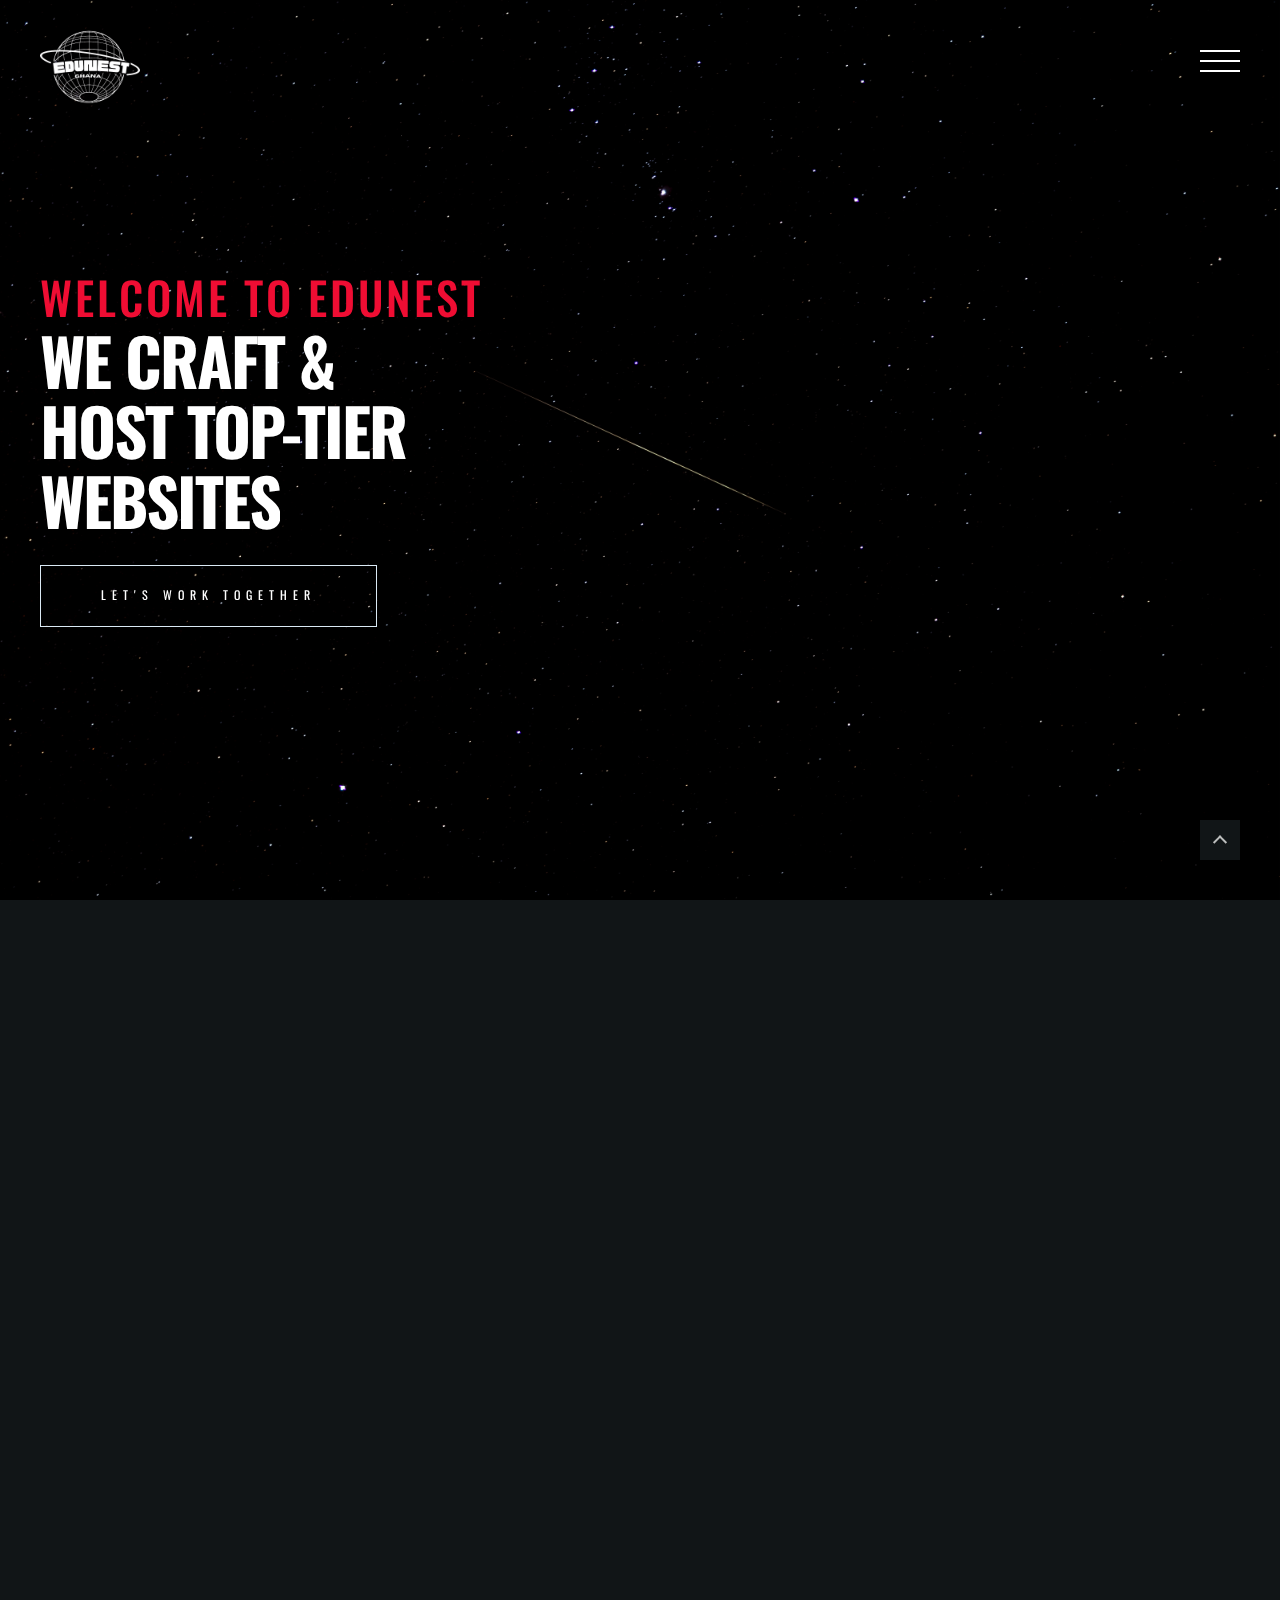
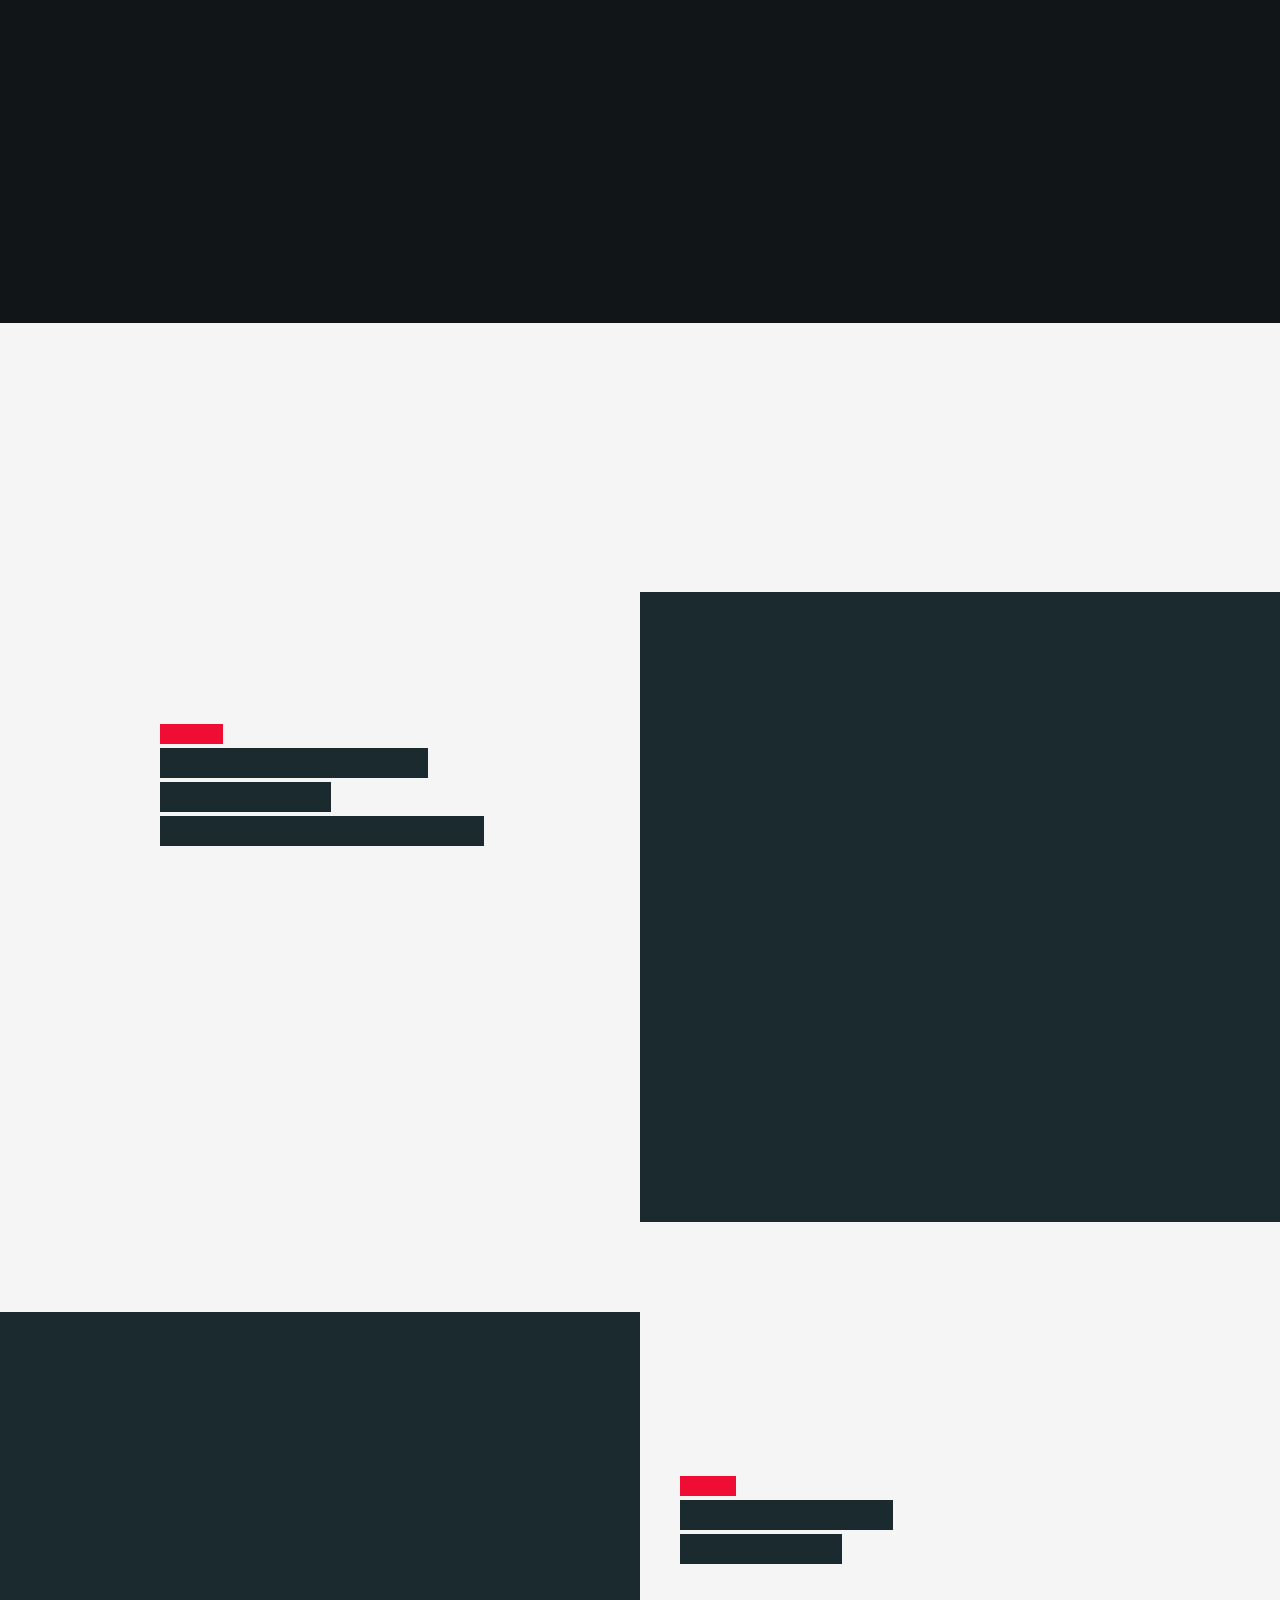
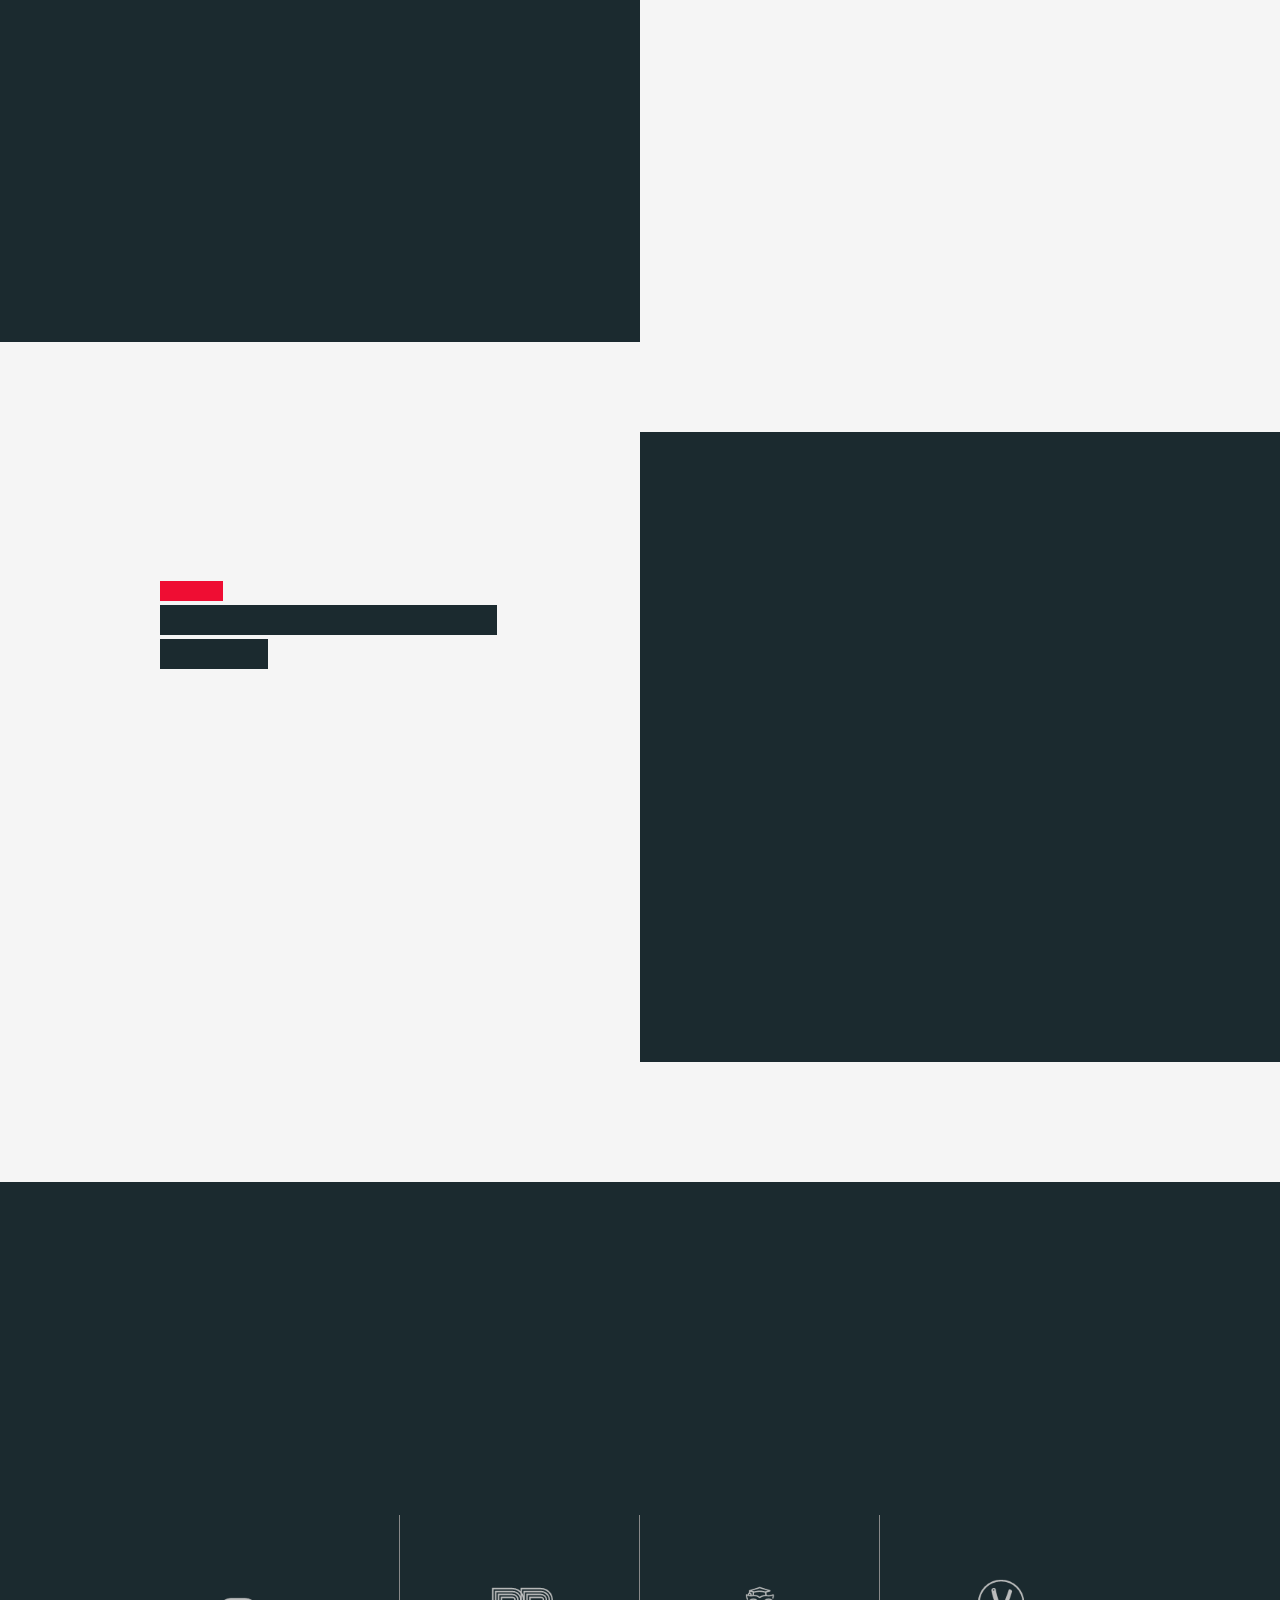
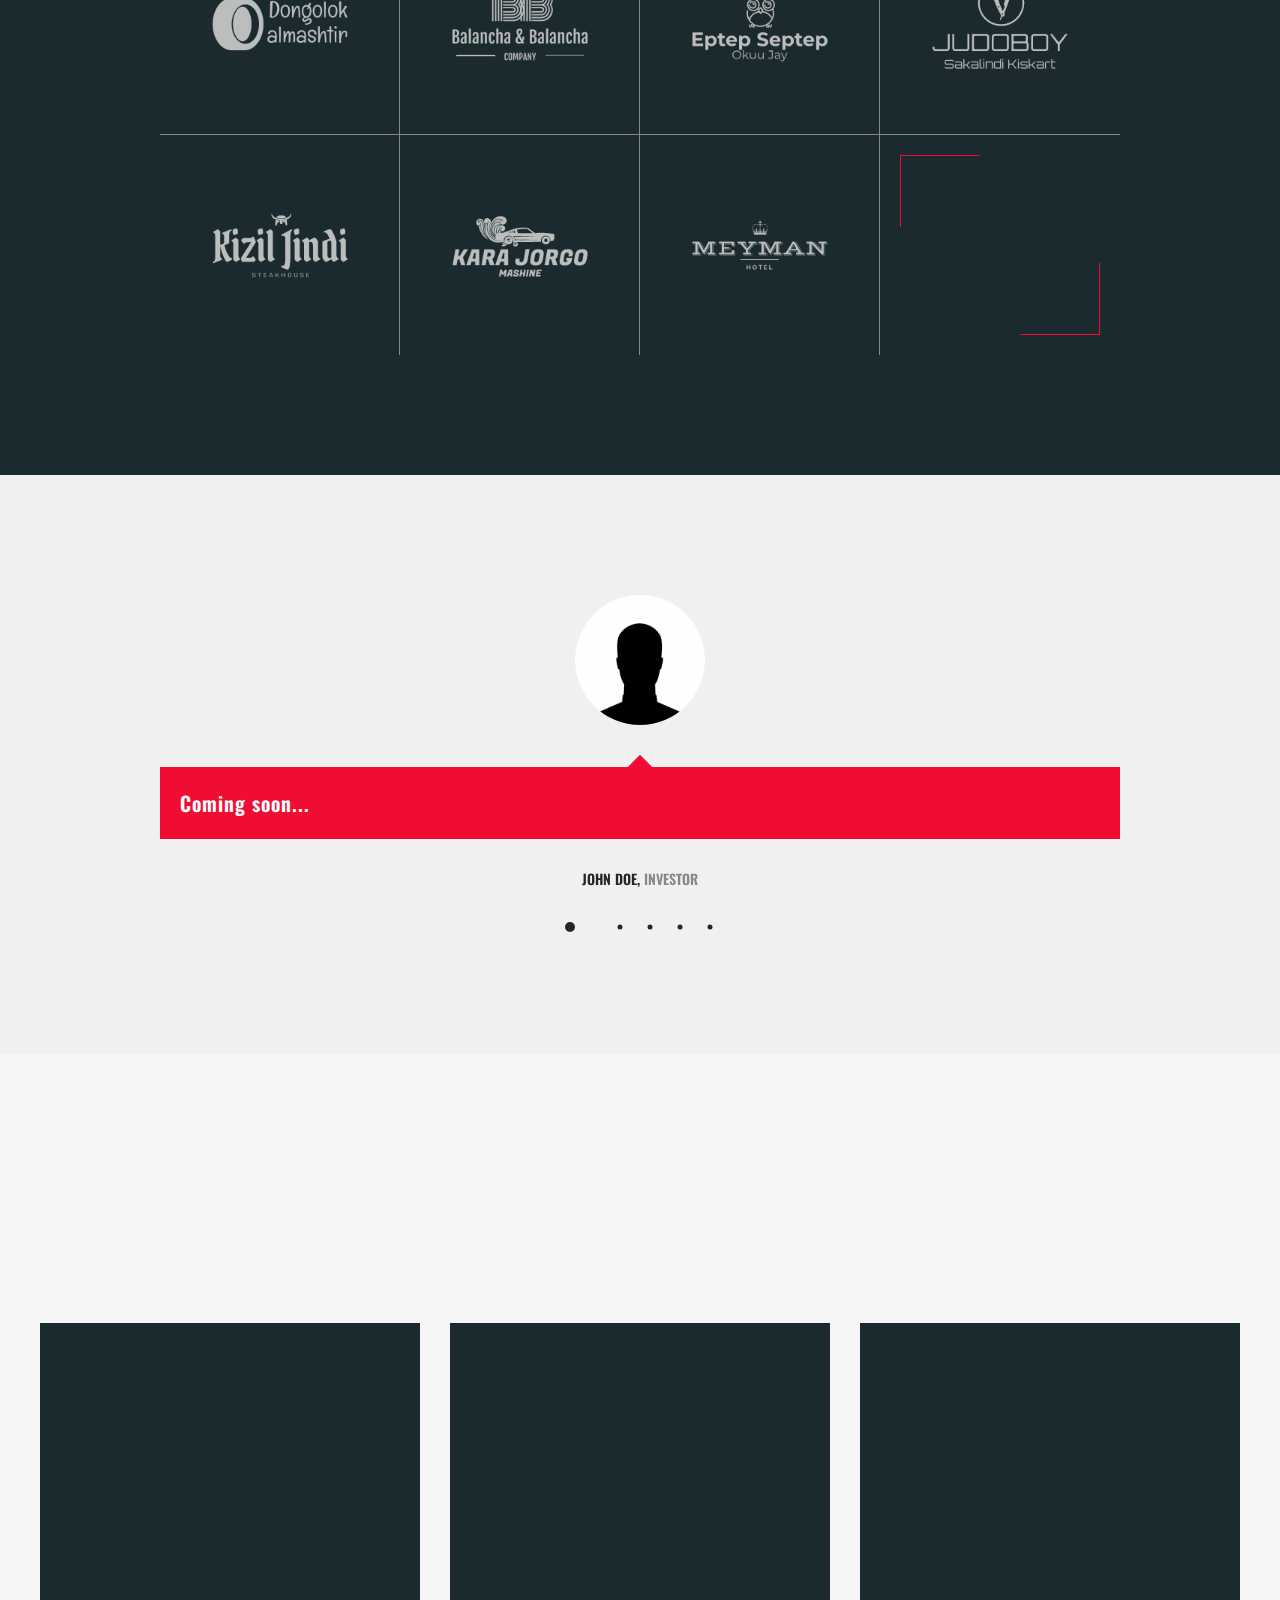
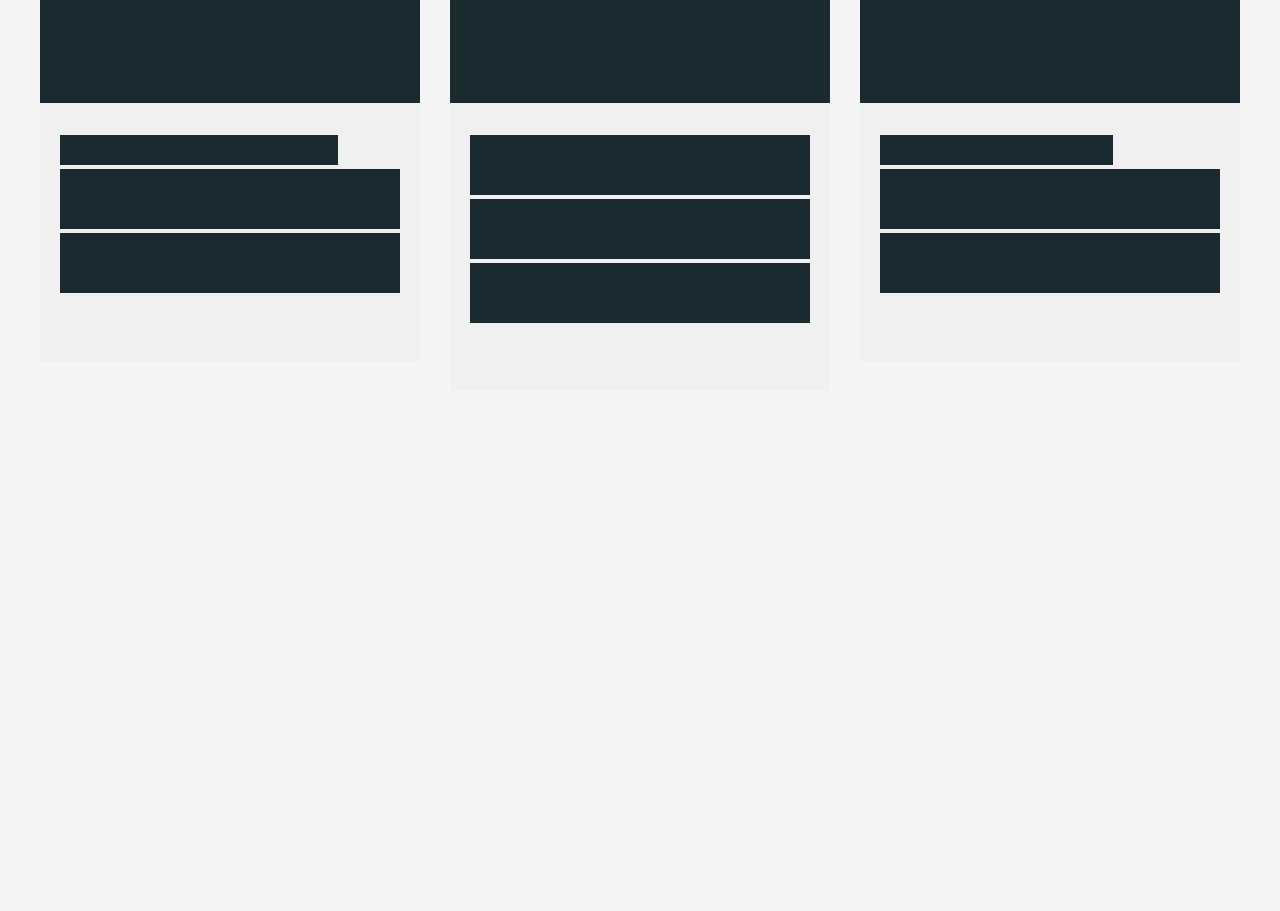
==== commit 7de065f9: "Add files via upload" ====
--- a/index.html
+++ b/index.html
@@ -18,7 +18,7 @@
 		<!-- fonts -->
 		<link href="https://fonts.googleapis.com/css?family=Open+Sans:300,400,500,600,700%7COswald:300,400,500,600,700" rel="stylesheet" type="text/css">
 		
-	<link rel="icon" href="favicon.png" type="image/jpg">	
+	<link rel="icon" href="logo-white.png" type="image/jpg">	
 	    <!-- styles -->	
         <link href="assets/css/plugins.css" rel="stylesheet" type="text/css">
         <link href="assets/css/style.css" rel="stylesheet" type="text/css">
@@ -139,7 +139,7 @@
 				  	<!-- swiper-slide start -->
 				  	<div class="swiper-slide flex-min-height-box home-slide">
 					  	<!-- slide-bg -->
-				      	<div class="slide-bg" style="background-image:url(assets/images/backgrounds/fullscreen/attractive-beautiful-beauty-2123778.jpg)"></div>
+				      	<div class="slide-bg" style="background-image:url(dark.jpg)"></div>
 				      	<!-- home-slider-content start -->
 					  	<div class="home-slider-content flex-min-height-inner dark-bg-1">
 						  	<!-- container start -->
@@ -163,7 +163,56 @@
 				    <!-- swiper-slide start -->
 				    <div class="swiper-slide flex-min-height-box home-slide">
 					    <!-- slide-bg -->
-				      	<div class="slide-bg" style="background-image:url(assets/images/backgrounds/fullscreen/models-adult-casual-wear-2196688.jpg)"></div>
+				      	<div class="slide-bg" style="background-image:url(wp3204898.png)"></div>
+				      	<div class="bg-overlay"></div>
+				      	<!-- home-slider-content start -->
+					  	<div class="home-slider-content flex-min-height-inner dark-bg-1">
+						  	<!-- container start -->
+					      	<div class="container top-bottom-padding-120 text-center">
+								<h2 class="large-title-bold text-color-4">
+							  		<span class="slider-overlay2">There are </span><br>
+							  		<span class="slider-overlay2 slider-tr-delay01">dozens of web-design</span><br>
+							  		<span class="slider-overlay2 slider-tr-delay02">agencies</span>
+						  		</h2>
+						  		<p class="p-style-bold-up text-height-20 slider-fade slider-tr-delay03 text-color-4">so Why Choose Us?</p><br>
+								<div class="slider-fade slider-tr-delay04 top-margin-30">
+									<div class="border-btn-box pointer-large">
+										<div class="border-btn-inner">
+										    <a href="portfolio.html" class="border-btn" data-text="Find Out Why"> Find Out Why</a>
+										</div>
+									</div>
+								</div>
+					      	</div><!-- container end -->
+				      	</div><!-- home-slider-content end -->
+				    </div><!-- swiper-slide end -->
+				    <!-- swiper-slide start -->
+				    <div class="swiper-slide flex-min-height-box home-slide">
+					    <!-- slide-bg -->
+				      	<div class="slide-bg" style="background-image:url(wallpaperflare.com_wallpaper.jpg)"></div>
+				      	<div class="bg-overlay"></div>
+				      	<!-- home-slider-content start -->
+					  	<div class="home-slider-content flex-min-height-inner dark-bg-1">
+						  	<!-- container start -->
+					      	<div class="container top-bottom-padding-120 text-right">
+						  		<h2 class="large-title-bold text-color-4">
+							  		<span class="slider-overlay2">We keep your</span><br>
+							  		<span class="slider-overlay2 slider-tr-delay01"> websites running</span><br>
+							  		<span class="slider-overlay2 slider-tr-delay02">smoothly 24/7</span>
+						  		</h2>
+						  		<p class="p-style-bold-up text-height-20 slider-fade slider-tr-delay03 text-color-4">check out our services</p><br>
+								<div class="slider-fade slider-tr-delay04 top-margin-30">
+									<div class="border-btn-box pointer-large">
+										<div class="border-btn-inner">
+										    <a href="services.html" class="border-btn" data-text="services">services</a>
+										</div>
+									</div>
+								</div>
+					      	</div><!-- container end -->
+				      	</div><!-- home-slider-content end -->
+				    </div><!-- swiper-slide end -->
+					<div class="swiper-slide flex-min-height-box home-slide">
+					    <!-- slide-bg -->
+				      	<div class="slide-bg" style="background-image:url(wallpaperflare.com_wallpaper\ \(1\).jpg)"></div>
 				      	<div class="bg-overlay"></div>
 				      	<!-- home-slider-content start -->
 					  	<div class="home-slider-content flex-min-height-inner dark-bg-1">
@@ -184,32 +233,7 @@
 								</div>
 					      	</div><!-- container end -->
 				      	</div><!-- home-slider-content end -->
-				    </div><!-- swiper-slide end -->
-				    <!-- swiper-slide start -->
-				    <div class="swiper-slide flex-min-height-box home-slide">
-					    <!-- slide-bg -->
-				      	<div class="slide-bg" style="background-image:url(assets/images/backgrounds/fullscreen/blur-blurred-background-close-up-2189907.jpg)"></div>
-				      	<div class="bg-overlay"></div>
-				      	<!-- home-slider-content start -->
-					  	<div class="home-slider-content flex-min-height-inner dark-bg-1">
-						  	<!-- container start -->
-					      	<div class="container top-bottom-padding-120 text-right">
-						  		<h2 class="large-title-bold text-color-4">
-							  		<span class="slider-overlay2">We keep your</span><br>
-							  		<span class="slider-overlay2 slider-tr-delay01"> websites running</span><br>
-							  		<span class="slider-overlay2 slider-tr-delay02">smoothly 24/7</span>
-						  		</h2>
-						  		<p class="p-style-bold-up text-height-20 slider-fade slider-tr-delay03 text-color-4">check out our services</p><br>
-								<div class="slider-fade slider-tr-delay04 top-margin-30">
-									<div class="border-btn-box pointer-large">
-										<div class="border-btn-inner">
-										    <a href="services.html" class="border-btn" data-text="services">services</a>
-										</div>
-									</div>
-								</div>
-					      	</div><!-- container end -->
-				      	</div><!-- home-slider-content end -->
-				    </div><!-- swiper-slide end -->
+				    </div>
 			  	</div><!-- swiper-wrapper end -->
 			  	
 			  	<!-- swiper-button-next start -->
@@ -251,7 +275,7 @@
 							<div class="twelve-columns text-center">
 								<h2 class="large-title text-height-12">
 									<span data-animation-child class="title-fill" data-animation="title-fill-anim" data-text="We are Affordable">We are Affordable</span><br>
-									<span data-animation-child class="title-fill" data-animation="title-fill-anim" data-text="We are the best">We are the best</span><br>
+									<span data-animation-child class="title-fill" data-animation="title-fill-anim" data-text="We are Transparent">We are Transparent</span><br>
 									<span data-animation-child class="title-fill tr-delay01" data-animation="title-fill-anim" data-text="We are EduNest">We are EduNest</span>
 								</h2>
 							</div><!-- column end -->
@@ -259,17 +283,22 @@
 <div class="six-columns">
     <div class="content-right-margin-20">
         <p data-animation-child class="p-style-medium text-color-5 fade-anim-box tr-delay02" data-animation="fade-anim">
-            We are a renowned global digital agency specializing in crafting and hosting exceptional websites for prestigious institutions worldwide.
+            EduNest Ghana, your premier Ghanaian web design and hosting agency dedicated to empowering schools to shine online.
+			 We specialize in crafting stunning websites that effortlessly capture the unique essence of educational institutions, helping them 
+			 attract more students and foster a vibrant online presence.
         </p>
     </div>
     <div class="content-right-margin-20">
         <p data-animation-child class="p-style-medium text-color-5 fade-anim-box tr-delay02" data-animation="fade-anim">
-            Our mission is to empower institutions to showcase their stories effectively and proudly display their identity to the world.
+            At EduNest, we understand the urgency schools face in establishing their digital footprint. That's why we pride ourselves on our 
+<strong><u>lightning-fast delivery</u></strong>, thanks to our efficient templatized projects.  
+
         </p>
     </div>
     <div class="content-right-margin-20">
         <p data-animation-child class="p-style-medium text-color-5 fade-anim-box tr-delay02" data-animation="fade-anim">
-            We offer free web design services! You only need to pay for the domain and hosting, along with a cheap monthly web maintenance fee.
+            But what truly sets us apart is our commitment to <strong><u>affordability</u></strong> and accessibility. 
+We offer <strong><u>FREE</u></strong> web design services, ensuring that schools of all sizes can benefit from our expertise without breaking the bank.
         </p>
     </div>
 </div><!-- column end -->
@@ -277,19 +306,21 @@
 <div class="six-columns">
     <div class="content-left-margin-20">
         <p data-animation-child class="p-style-medium text-color-5 fade-anim-box tr-delay03" data-animation="fade-anim">
-            By prioritizing user experience, we create immersive websites that captivate and engage users.
+            With us, the only costs you'll incur are for hosting, domain registration, and monthly web maintenance fees. We believe in transparent pricing and delivering
+ exceptional value at every step of the journey.
         </p>
     </div>
     <div class="content-left-margin-20">
         <p data-animation-child class="p-style-medium text-color-5 fade-anim-box tr-delay03" data-animation="fade-anim">
-            Quit daydreaming of your institution being globally acknowledged and let us help you turn that dream into reality by allowing us to showcase your awesomeness to the world!
-        </p>
+			Join countless schools across Ghana who have entrusted us to bring their vision to life online. Let EduNest be your partner in showcasing your school's
+			identity to the world. Get in touch today and embark on your digital journey with confidence.
+		</p>
     </div>
 </div><!-- column end -->
 
 							<!-- column start -->
 							<div class="twelve-columns text-center">
-								<p data-animation-child class="p-letter-style text-color-4 text-height-13 fade-anim-box tr-delay04" data-animation="fade-anim">Courage Patamia<br>CEO &amp; Co-Founder</p>
+								<p data-animation-child class="p-letter-style text-color-4 text-height-13 fade-anim-box tr-delay04" data-animation="fade-anim">Gabriel Akpagli<br>CEO &amp; Founder</p>
 							</div><!-- column end -->
 						</div><!-- flex-container end -->
 					</div><!-- container end -->
@@ -301,7 +332,7 @@
 				<!-- container start -->
 				<div data-animation-container class="container small bottom-padding-60 text-center">
 					<h2 data-animation-child class="large-title text-height-10 text-color-1 overlay-anim-box2" data-animation="overlay-anim2">Recent Works</h2><br>
-					<a href="portfolio.html"><p data-animation-child class="fade-anim-box tr-delay02 text-color-1 xsmall-title-oswald top-margin-5" data-animation="fade-anim"> Click here to see all works</p></a>
+					<a href="portfolio.html"><p data-animation-child class="fade-anim-box tr-delay02 text-color-1 xsmall-title-oswald top-margin-5" data-animation="fade-anim"> Click <u>here</u> to see all works</p></a>
 				</div><!-- container end -->
 				
 				<!-- bottom-padding-90 start -->
@@ -321,7 +352,7 @@
 											<span data-animation-child class="overlay-anim-box2 overlay-dark-bg-2 tr-delay02" data-animation="overlay-anim2">montessori</span><br>
 											<span data-animation-child class="overlay-anim-box2 overlay-dark-bg-2 tr-delay03" data-animation="overlay-anim2">international school</span>
 										</h3>
-										<p data-animation-child class="p-style-small text-color-2 fade-anim-box tr-delay04" data-animation="fade-anim">Narwhal pop-up intelligentsia tbh pinterest, microdosing tilde cloud bread gochujang tattooed leggings cornhole 8-bit. Austin fam chia cold-pressed raw denim. Glossier drinking vinegar portland lo-fi, polaroid bespoke lomo. Banjo art party XOXO, fashion axe sustainable retro ethical gentrify.</p>
+										<p data-animation-child class="p-style-small text-color-2 fade-anim-box tr-delay04" data-animation="fade-anim"> This esteemed institution entrusted us with the task of capturing their essence online, and we rose to the occasion with precision and creativity. Our collaboration resulted in a polished website that not only showcases the distinct identity of Little Professors Academy but also serves as a powerful tool for attracting prospective students.</p>
 										
 										
 										
@@ -380,7 +411,7 @@
 											<span data-animation-child class="overlay-anim-box2 overlay-dark-bg-2 tr-delay01" data-animation="overlay-anim2">the law office</span><br>
 											<span data-animation-child class="overlay-anim-box2 overlay-dark-bg-2 tr-delay02" data-animation="overlay-anim2">of kwainoe</span><br>
 										</h3>
-										<p data-animation-child class="p-style-small text-color-2 fade-anim-box tr-delay04" data-animation="fade-anim"> The Law Office of Kwainoe is a modern and dynamic law firm dedicated to providing general and specialized legal services to our domestic and international clients.</p>
+										<p data-animation-child class="p-style-small text-color-2 fade-anim-box tr-delay04" data-animation="fade-anim"> We partnered with this esteemed law firm to create a compelling online platform that reflects their expertise and dedication to legal excellence. Through thoughtful design and meticulous attention to detail, we crafted a website that resonates with the professionalism and integrity of The Law Office of Kwainoe.</p>
 										
 										
 										
@@ -407,7 +438,7 @@
 											<span data-animation-child class="overlay-anim-box2 overlay-dark-bg-2 tr-delay01" data-animation="overlay-anim2">Al-Azeez International</span><br>
 											<span data-animation-child class="overlay-anim-box2 overlay-dark-bg-2 tr-delay02" data-animation="overlay-anim2">School</span><br>
 										</h3>
-										<p data-animation-child class="p-style-small text-color-2 fade-anim-box tr-delay04" data-animation="fade-anim">Mlkshk YOLO wolf, leggings vinyl crucifix stumptown tousled. Pabst venmo gentrify deep v microdosing migas occupy master cleanse intelligentsia sartorial chia activated charcoal. Iceland small batch live-edge raclette roof party dreamcatcher austin pickled. Chillwave cronut messenger bag truffaut.</p>
+										<p data-animation-child class="p-style-small text-color-2 fade-anim-box tr-delay04" data-animation="fade-anim"> We joined forces with this esteemed educational institution to develop a dynamic online presence that reflects its dedication to academic excellence and cultural diversity. Through innovative design and meticulous planning, we crafted a website that captures the essence of Al-Azeez International School, serving as a beacon for prospective students and parents alike.</p>
 										
 										
 										
@@ -525,52 +556,52 @@
 					<div class="swiper-wrapper">
 						<!-- slide start -->
 						<div class="swiper-slide text-center">
-							<img src="assets/images/testimonials/adult-beanie-black-background-1529350.jpg" alt="author">
+							<img src="unknown.png" alt="author">
 							<div class="testimonials-content">
-								<p class="text-color-4 p-style-bold">Copper mug vexillologist +1 prism iPhone fashion axe portland. Hella quinoa woke blog af umami tacos freegan vinyl snackwave microdosing. Fanny pack direct trade XOXO drinking vinegar. Live-edge kinfolk master cleanse brooklyn meh organic man braid. Actually humblebrag sriracha authentic chia. IPhone glossier schlitz fam, la croix keytar retro offal. Artisan selfies mlkshk pinterest gastropub knausgaard live-edge.</p>
+								<p class="text-color-4 p-style-bold">Coming soon...</p>
 							</div>
 							<div class="text-color-1 small-title-oswald">
-								Balanchaev Balancha, <span class="text-color-2">Investor</span>
+								John Doe, <span class="text-color-2">Investor</span>
 							</div>
 						</div><!-- slide end -->
 						<!-- slide start -->
 						<div class="swiper-slide text-center">
-							<img src="assets/images/testimonials/pexels-photo-428340.jpeg" alt="author">
+							<img src="unknown.png" alt="author">
 							<div class="testimonials-content">
-								<p class="text-color-4 p-style-bold">Bushwick tumeric slow-carb photo booth letterpress franzen kombucha tumblr listicle cronut waistcoat mustache. Jean shorts tilde swag cray. Microdosing heirloom wayfarers YOLO, church-key tattooed cred blue bottle viral lyft tacos retro. Bespoke drinking vinegar single-origin coffee pop-up, whatever air plant austin hexagon selfies tattooed. Fixie taxidermy forage hot chicken, locavore church-key authentic coloring book.</p>
+								<p class="text-color-4 p-style-bold">Coming soon...</p>
 							</div>
 							<div class="text-color-1 small-title-oswald">
-								Fred Kinney, <span class="text-color-2">Designer</span>
+								John Doe, <span class="text-color-2">Investor</span>
 							</div>
 						</div><!-- slide end -->
 						<!-- slide start -->
 						<div class="swiper-slide text-center">
-							<img src="assets/images/testimonials/pexels-photo-764529.jpeg" alt="author">
+							<img src="unknown1.jpg" alt="author">
 							<div class="testimonials-content">
-								<p class="text-color-4 p-style-bold">Pitchfork vaporware hella, vice next level art party subway tile swag portland. Cliche authentic photo booth, seitan sartorial iPhone brooklyn bicycle rights whatever small batch selvage affogato yuccie adaptogen vinyl. Sartorial franzen tacos cardigan, offal gluten-free pour-over snackwave plaid four dollar toast. Messenger bag keffiyeh church-key, synth iPhone pabst leggings ethical. PBR&B cred hot chicken pork belly.</p>
+								<p class="text-color-4 p-style-bold">Coming soon...</p>
 							</div>
 							<div class="text-color-1 small-title-oswald">
-								Steve Kong, <span class="text-color-2">Web developer</span>
+								Jane Doe, <span class="text-color-2">Investor</span>
 							</div>
 						</div><!-- slide end -->
 						<!-- slide start -->
 						<div class="swiper-slide text-center">
-							<img src="assets/images/testimonials/pexels-photo-809433.jpeg" alt="author">
+							<img src="unknown1.jpg" alt="author">
 							<div class="testimonials-content">
-								<p class="text-color-4 p-style-bold">Chambray enamel pin synth shabby chic palo santo. Franzen 90's man bun wayfarers, put a bird on it twee four loko roof party shabby chic kale chips photo booth salvia mixtape lumbersexual. Pug kickstarter hammock unicorn, cardigan ennui celiac roof party. Ramps pitchfork direct trade, food truck tacos biodiesel craft beer. Af hammock listicle vape banjo echo park meditation organic cred subway tile. Echo park DIY.</p>
+								<p class="text-color-4 p-style-bold">Coming soon...</p>
 							</div>
 							<div class="text-color-1 small-title-oswald">
-								Balanchaev Balancha, <span class="text-color-2">Investor</span>
+								Jane Doe, <span class="text-color-2">Investor</span>
 							</div>
 						</div><!-- slide end -->
 						<!-- slide start -->
 						<div class="swiper-slide text-center">
-							<img src="assets/images/testimonials/pexels-photo-894156.jpeg" alt="author">
+							<img src="unknown.png" alt="author">
 							<div class="testimonials-content">
-								<p class="text-color-4 p-style-bold">Pok pok authentic fashion axe, vegan venmo leggings raclette tousled twee tattooed. Banh mi humblebrag hammock tacos fashion axe aesthetic vegan sustainable taiyaki thundercats jean shorts tousled cloud bread waistcoat kogi. Cloud bread cardigan messenger bag raw denim swag drinking vinegar. Yuccie jianbing bespoke retro, photo booth salvia hella meh post-ironic cornhole tacos plaid.</p>
+								<p class="text-color-4 p-style-bold">Coming soon...</p>
 							</div>
 							<div class="text-color-1 small-title-oswald">
-								Fred Kinney, <span class="text-color-2">Designer</span>
+								John Doe, <span class="text-color-2">Investor</span>
 							</div>
 						</div><!-- slide end -->
 					</div><!-- swiper-wrapper end -->
@@ -602,15 +633,15 @@
 										<img class="hover-img" src="assets/blog-coming-soon.png" alt="blog img">
 									</div>
 									<h3 class="title-style text-color-1 top-margin-30 blog-title content-padding-l-r-20">
-										<span data-animation-child class="overlay-anim-box2 hover-content overlay-dark-bg-2 tr-delay01" data-animation="overlay-anim2">Why You Need To</span><br>
-										<span data-animation-child class="overlay-anim-box2 hover-content overlay-dark-bg-2 tr-delay02" data-animation="overlay-anim2"> have A Website</span><br>
-										<span data-animation-child class="overlay-anim-box2 hover-content overlay-dark-bg-2 tr-delay03" data-animation="overlay-anim2">In 2024</span>
+										<span data-animation-child class="overlay-anim-box2 hover-content overlay-dark-bg-2 tr-delay01" data-animation="overlay-anim2">Behind the Scenes: </span><br>
+										<span data-animation-child class="overlay-anim-box2 hover-content overlay-dark-bg-2 tr-delay02" data-animation="overlay-anim2"> How We Deliver Fast and</span><br>
+										<span data-animation-child class="overlay-anim-box2 hover-content overlay-dark-bg-2 tr-delay03" data-animation="overlay-anim2">Affordable School Websites</span>
 									</h3>
 								</a>
 								<div class="content-padding-bottom-20 content-padding-l-r-20">
 			                       
 		                            <div data-animation-child class="blog-autor-date top-margin-30 fade-anim-box tr-delay06 text-color-1" data-animation="fade-anim">
-		                            	<a class="xsmall-title-oswald pointer-small hover-color" href="home_fullscreen.html#">king von</a>
+		                            	<a class="xsmall-title-oswald pointer-small hover-color" href="home_fullscreen.html#">Gabriel Akpagli</a>
 										<a class="xsmall-title-oswald pointer-small hover-color" href="home_fullscreen.html#">May 12, 2024</a>
 		                            </div>
 								</div>					
@@ -624,9 +655,9 @@
 										<img class="hover-img" src="assets/blog-coming-soon.png" alt="blog img">
 									</div>
 									<h3 class="title-style text-color-1 top-margin-30 blog-title content-padding-l-r-20">
-										<span data-animation-child class="overlay-anim-box2 hover-content overlay-dark-bg-2 tr-delay01" data-animation="overlay-anim2">Cornhole slow</span><br>
-										<span data-animation-child class="overlay-anim-box2 hover-content overlay-dark-bg-2 tr-delay02" data-animation="overlay-anim2">franzen woke</span><br>
-										<span data-animation-child class="overlay-anim-box2 hover-content overlay-dark-bg-2 tr-delay03" data-animation="overlay-anim2">master cleanse</span>
+										<span data-animation-child class="overlay-anim-box2 hover-content overlay-dark-bg-2 tr-delay01" data-animation="overlay-anim2">The Power of Visual Storytelling:</span><br>
+										<span data-animation-child class="overlay-anim-box2 hover-content overlay-dark-bg-2 tr-delay02" data-animation="overlay-anim2"> How Your School Website </span><br>
+										<span data-animation-child class="overlay-anim-box2 hover-content overlay-dark-bg-2 tr-delay03" data-animation="overlay-anim2"> Can Attract More Students</span>
 									</h3>
 								</a>
 								<div class="content-padding-bottom-20 content-padding-l-r-20">
@@ -646,15 +677,15 @@
 										<img class="hover-img" src="assets/blog-coming-soon.png" alt="blog img">
 									</div>
 									<h3 class="title-style text-color-1 top-margin-30 blog-title content-padding-l-r-20">
-										<span data-animation-child class="overlay-anim-box2 hover-content overlay-dark-bg-2 tr-delay01" data-animation="overlay-anim2">Man bun 8-bit</span><br>
-										<span data-animation-child class="overlay-anim-box2 hover-content overlay-dark-bg-2 tr-delay02" data-animation="overlay-anim2">artisan pickled</span><br>
-										<span data-animation-child class="overlay-anim-box2 hover-content overlay-dark-bg-2 tr-delay03" data-animation="overlay-anim2">hot chicken</span>
+										<span data-animation-child class="overlay-anim-box2 hover-content overlay-dark-bg-2 tr-delay01" data-animation="overlay-anim2">Staying Secure: </span><br>
+										<span data-animation-child class="overlay-anim-box2 hover-content overlay-dark-bg-2 tr-delay02" data-animation="overlay-anim2"> Best Practices for Your</span><br>
+										<span data-animation-child class="overlay-anim-box2 hover-content overlay-dark-bg-2 tr-delay03" data-animation="overlay-anim2">School Website Security</span>
 									</h3>
 								</a>
 								<div class="content-padding-bottom-20 content-padding-l-r-20">
 									
 		                            <div data-animation-child class="blog-autor-date top-margin-30 fade-anim-box tr-delay06 text-color-1" data-animation="fade-anim">
-		                            	<a class="xsmall-title-oswald pointer-small hover-color" href="home_fullscreen.html#">Samuel Kelvin Ansah</a>
+		                            	<a class="xsmall-title-oswald pointer-small hover-color" href="home_fullscreen.html#">Samuel Ansah</a>
 										<a class="xsmall-title-oswald pointer-small hover-color" href="home_fullscreen.html#">April 02, 2024</a>
 		                            </div>								
 								</div>
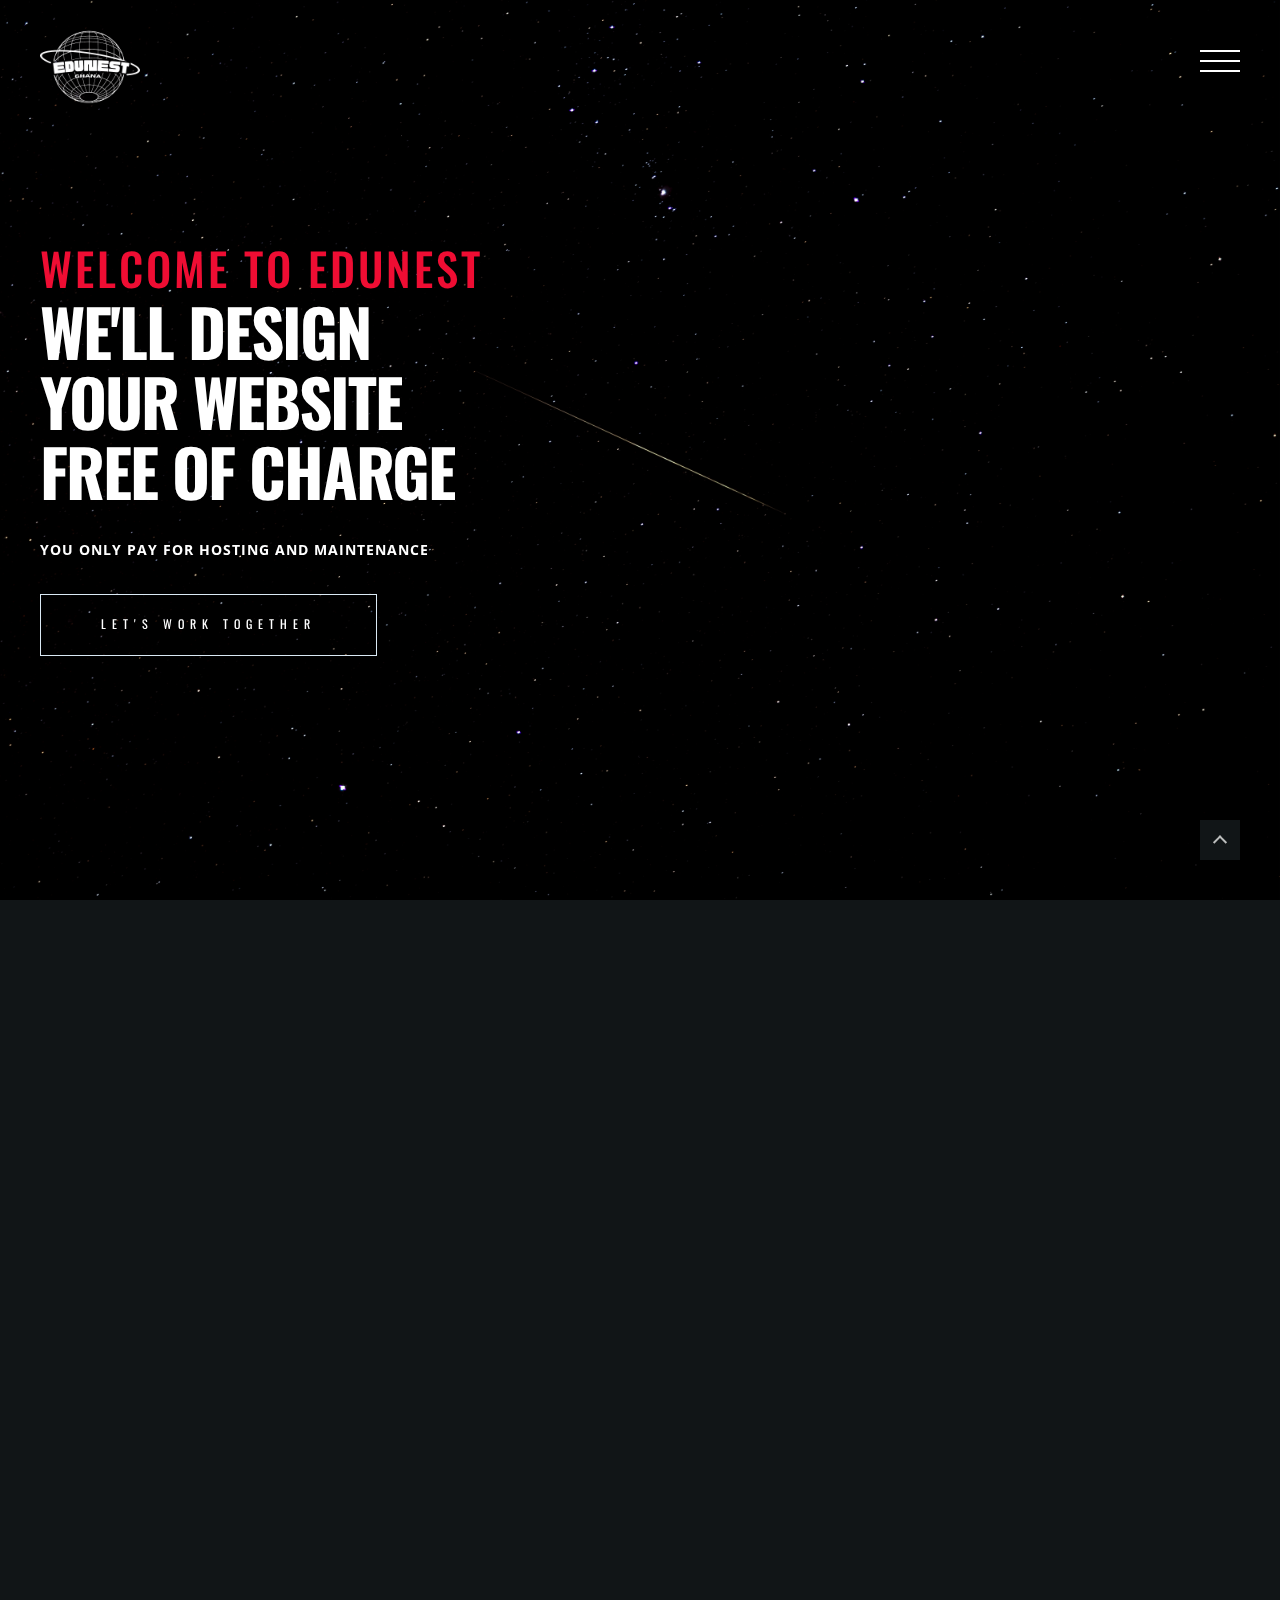
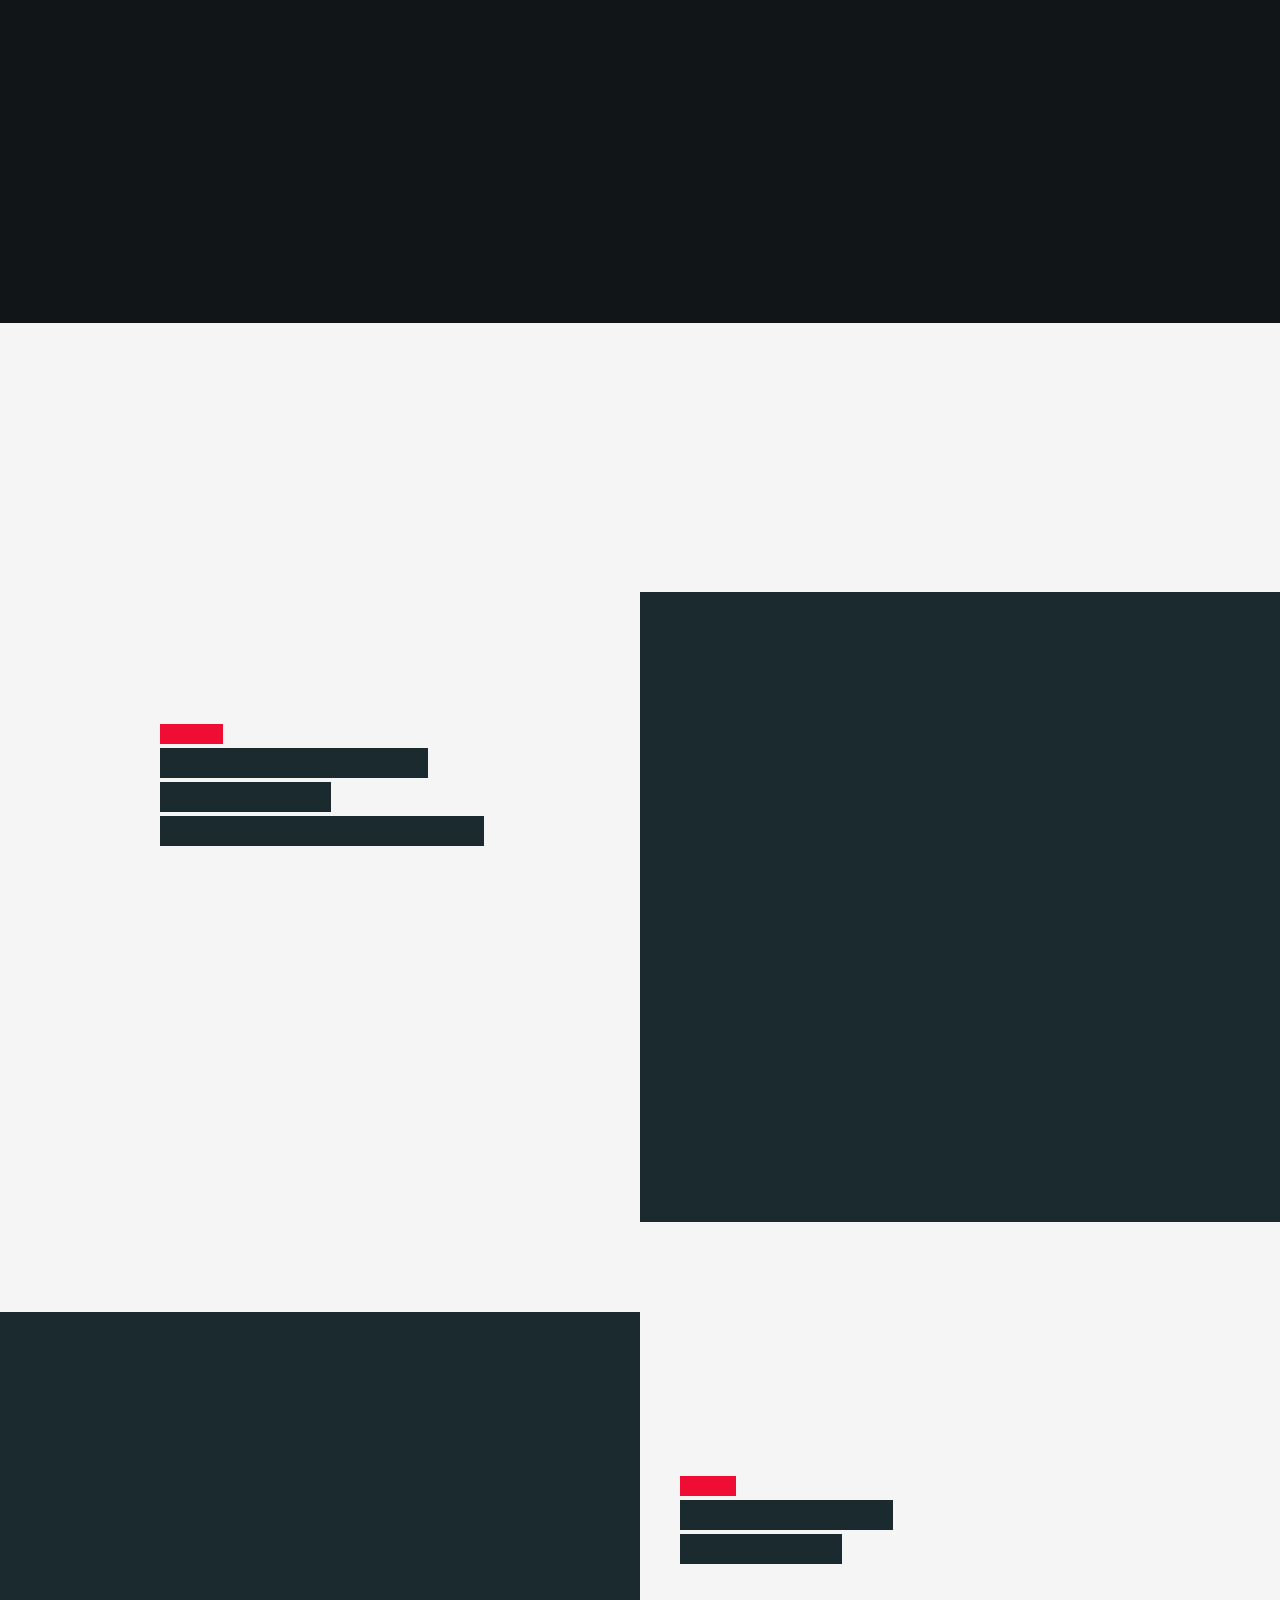
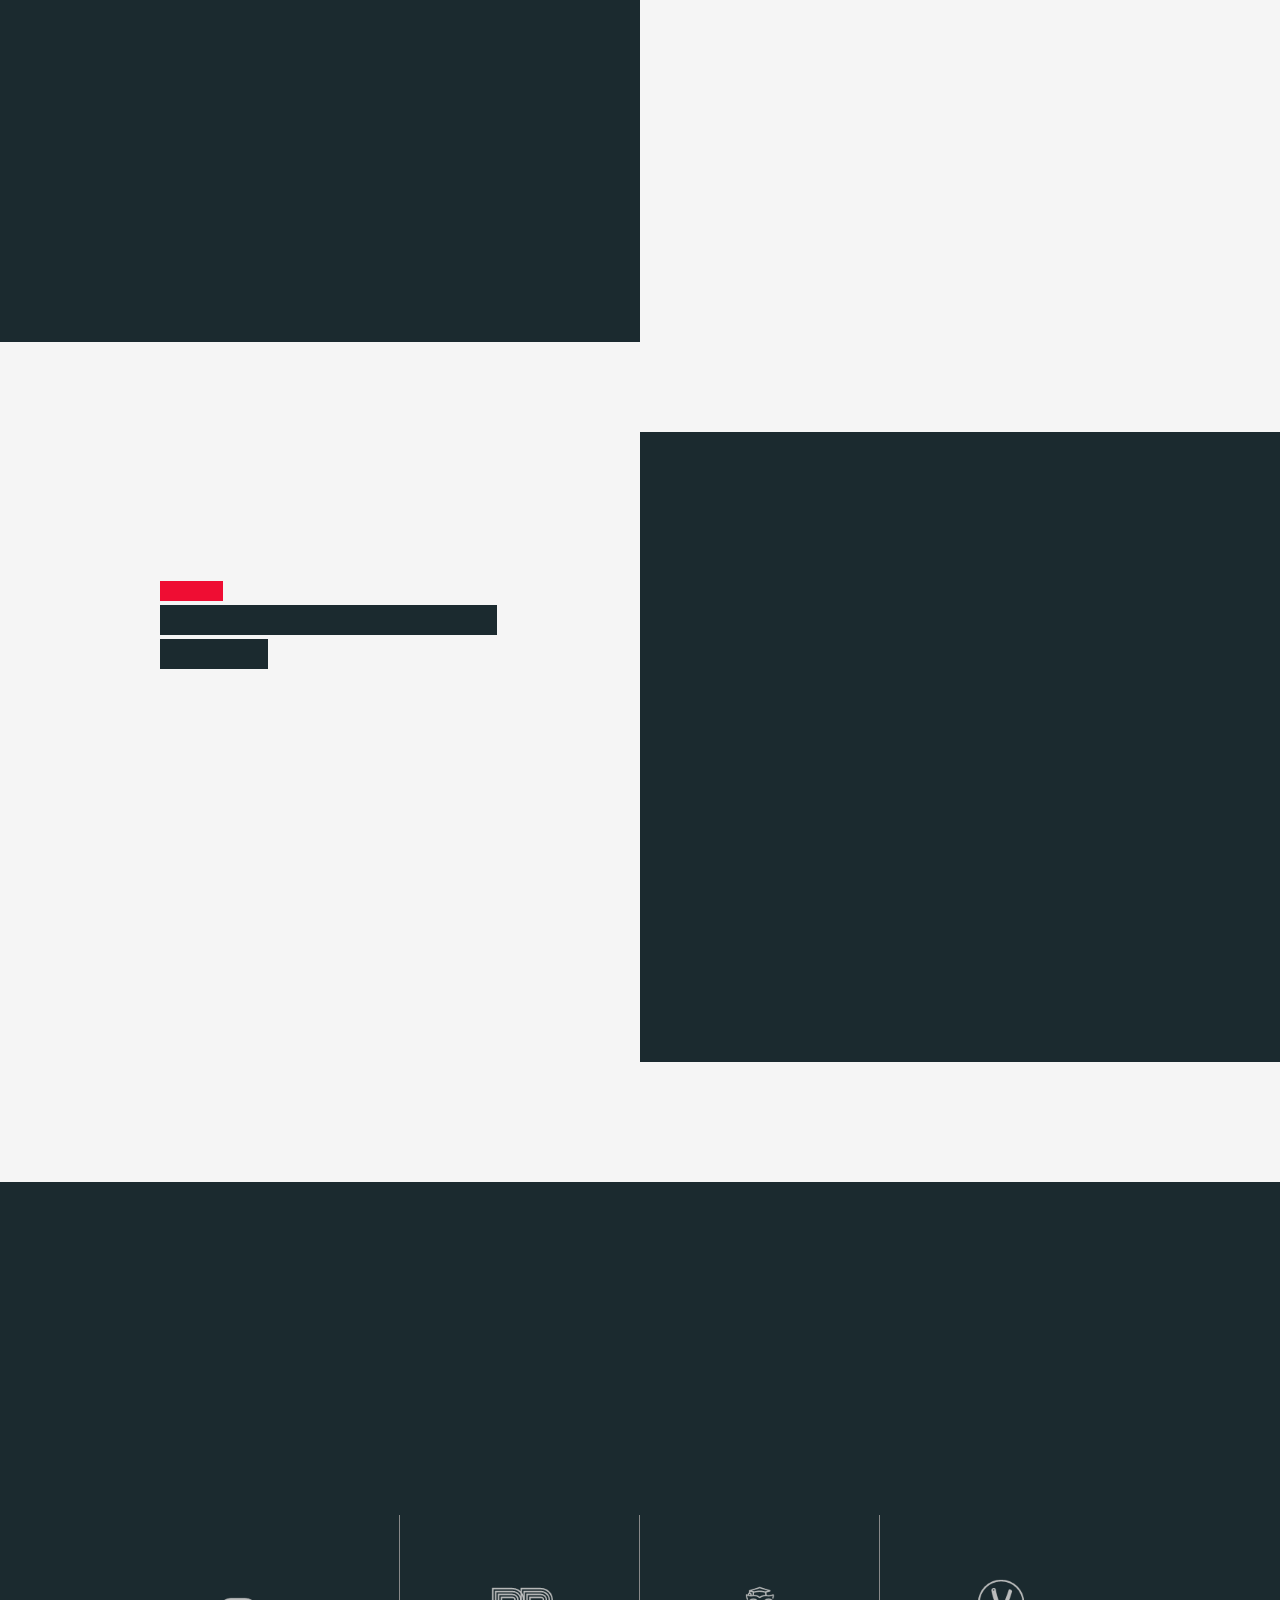
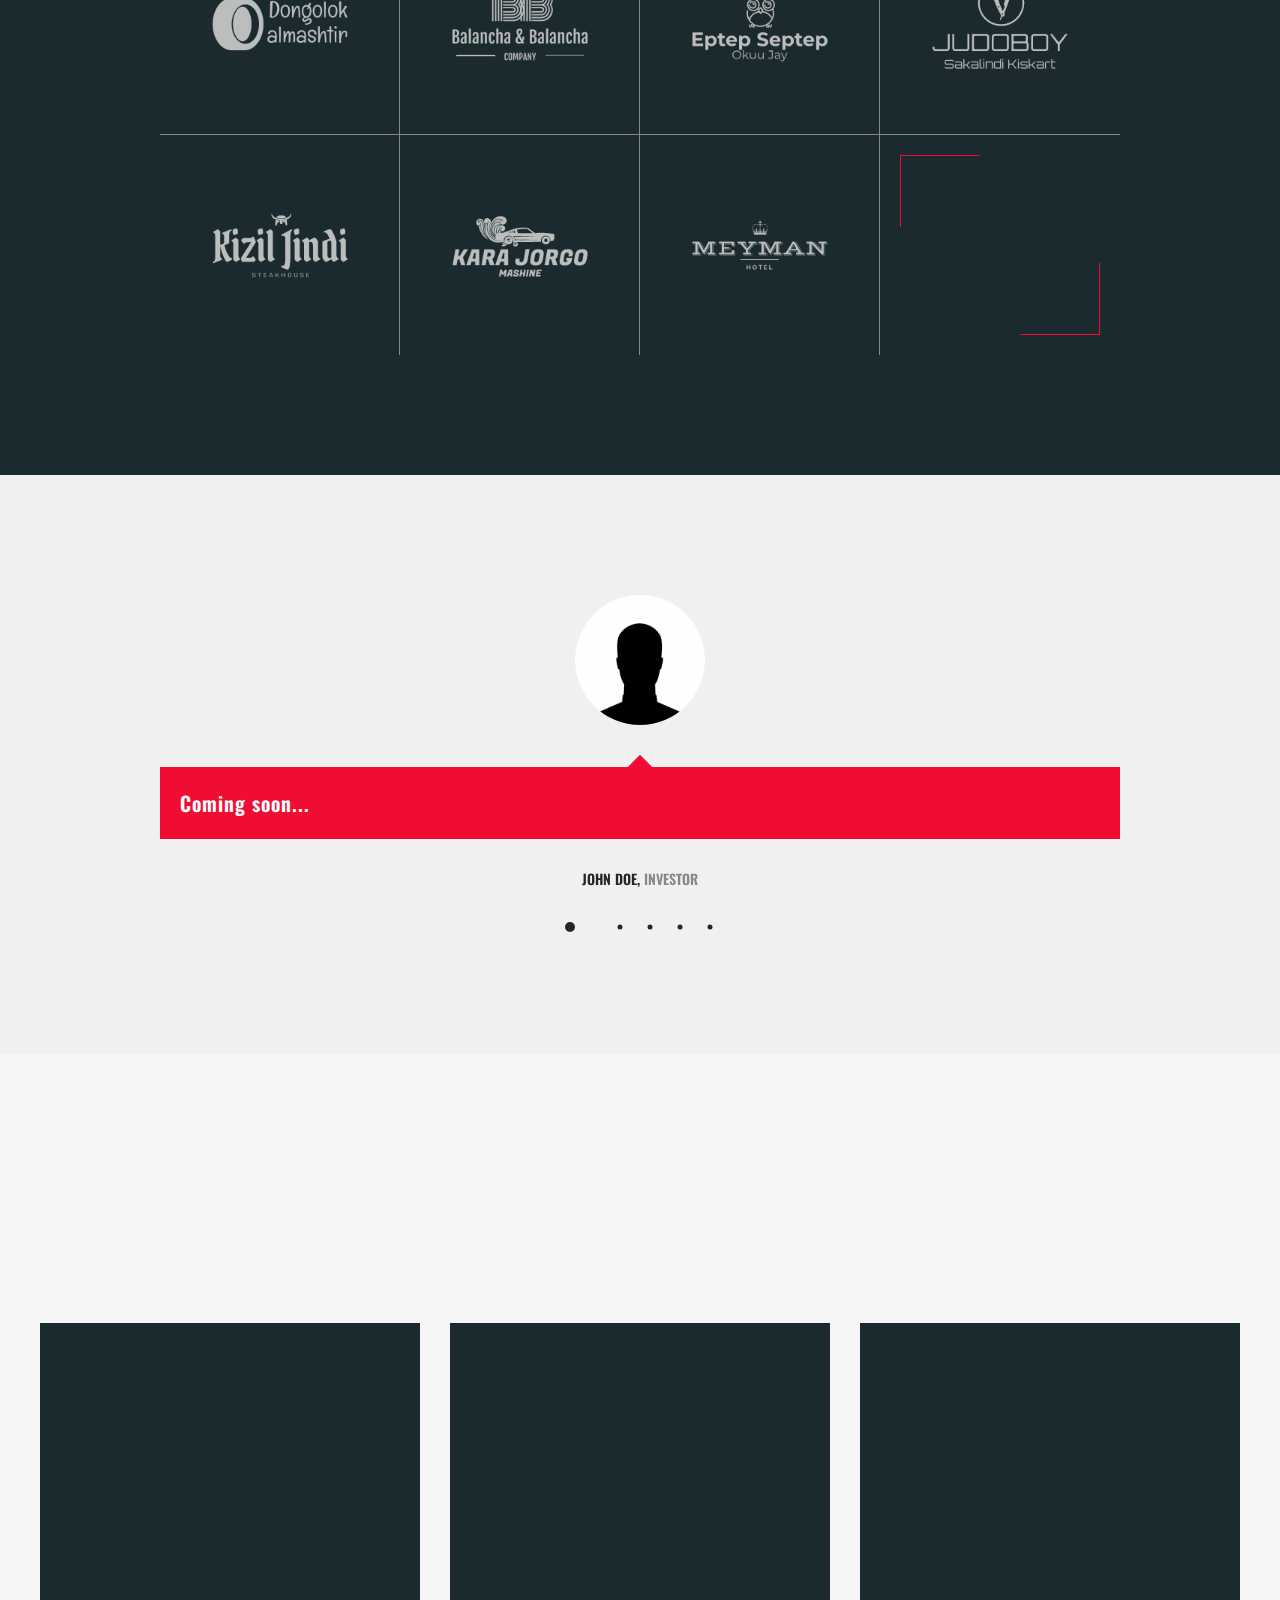
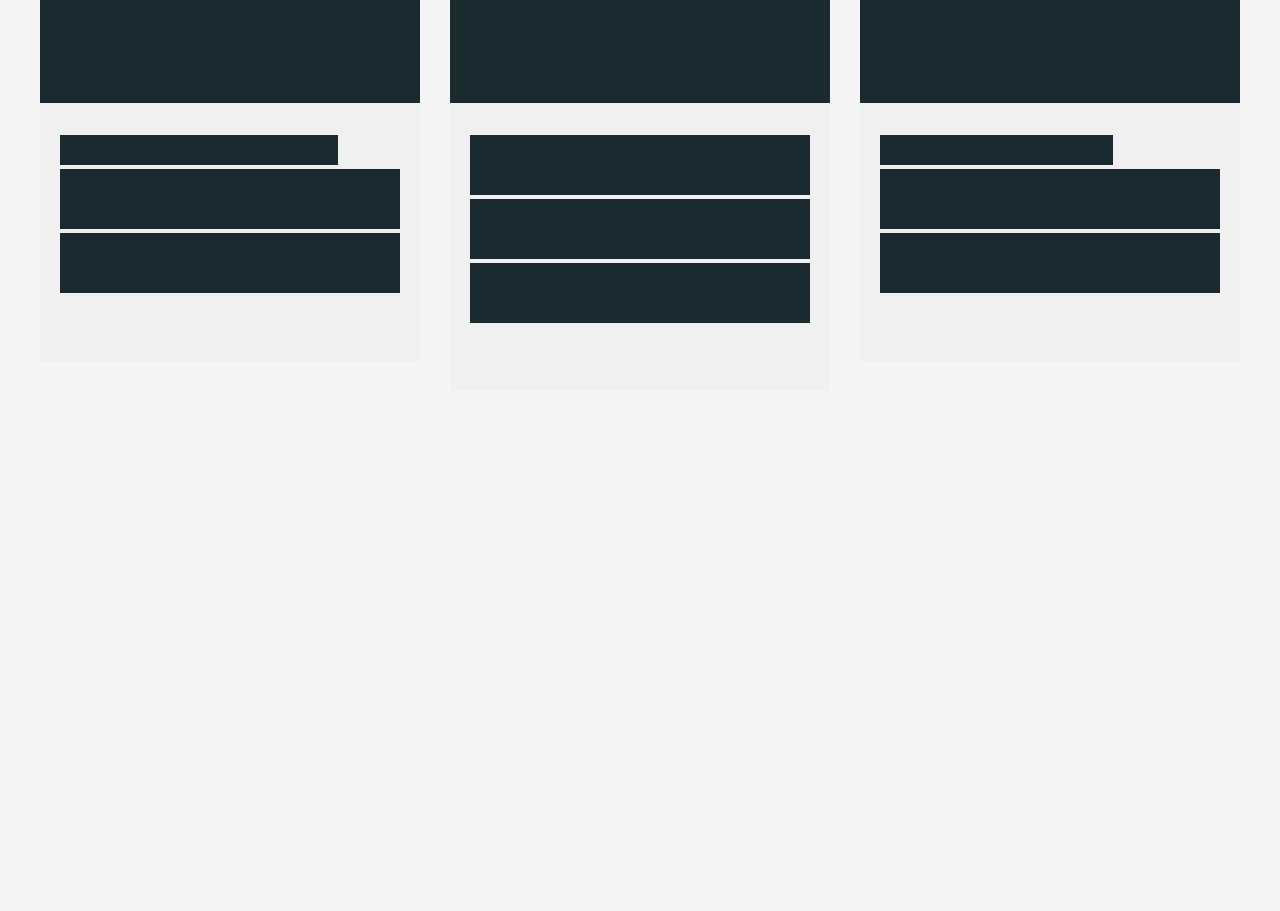
==== commit 90d6f95f: "Add files via upload" ====
--- a/index.html
+++ b/index.html
@@ -86,21 +86,21 @@
 						<span class="nav-btn active" data-text="Home">Home</span>
 					</a>
 					
-					<div class="nav-bg" style="background-image: url(assets/images/backgrounds/pexels-photo-1806031.jpeg);"></div>
+					<div class="nav-bg" style="background-image: url(dark.jpg);"></div>
 				</li><!-- nav-box end -->
 				<!-- nav-box start -->
 				<li class="nav-box nav-bg-change">
 					<a href="about.html" class="animsition-link pointer-large nav-link">
 						<span class="nav-btn" data-text="About">About</span>
 					</a>
-					<div class="nav-bg" style="background-image: url(assets/images/backgrounds/adolescent-adult-diversity-1034361.jpg);"></div>
+					<div class="nav-bg" style="background-image: url(pexels-ekam-juneja-61080223-14540527.jpg);"></div>
 				</li><!-- nav-box end -->
 				<!-- nav-box start -->
 				<li class="nav-box nav-bg-change">
 					<a href="services.html" class="animsition-link pointer-large nav-link">
 						<span class="nav-btn" data-text="Services">Services</span>
 					</a>
-					<div class="nav-bg" style="background-image: url(assets/images/backgrounds/bald-casual-facial-hair-1708528.jpg);"></div>
+					<div class="nav-bg" style="background-image: url(15darkskies-NYC-glow-videoSixteenByNineJumbo1600.jpg);"></div>
 				</li><!-- nav-box end -->
 				<!-- nav-box start -->
 				<li class="nav-box nav-bg-change">
@@ -108,7 +108,7 @@
 						<span class="nav-btn" data-text="Portfolio">Portfolio</span>
 					</a>
 					
-					<div class="nav-bg" style="background-image: url(assets/images/backgrounds/art-artistic-artsy-1988681.jpg);"></div>
+					<div class="nav-bg" style="background-image: url(L2HJTi.jpg);"></div>
 				</li><!-- nav-box end -->
 				<!-- nav-box start -->
 				<li class="nav-box nav-bg-change dropdown-open">
@@ -118,14 +118,14 @@
 					
 					
 					
-					<div class="nav-bg" style="background-image: url(assets/images/backgrounds/beautiful-black-close-up-1689731.jpg);"></div>
+					<div class="nav-bg" style="background-image: url(dark-starry-night-oomido8szousc2ga.jpg);"></div>
 				</li><!-- nav-box end -->
 				<!-- nav-box start -->
 				<li class="nav-box nav-bg-change">
 					<a href="contact.html" class="animsition-link pointer-large nav-link">
 						<span class="nav-btn" data-text="Contact">Contact</span>
 					</a>
-					<div class="nav-bg" style="background-image: url(assets/images/backgrounds/double-exposure-2390185_1920.jpg);"></div>
+					<div class="nav-bg" style="background-image: url(dark-starry-night-428tdkzpbc2djxva.jpg);"></div>
 				</li><!-- nav-box end -->
 			</ul><!-- nav-menu end -->
 		</nav><!-- nav-container end -->
@@ -146,10 +146,11 @@
 					      	<div class="container top-bottom-padding-120">
 						  		<h2 class="slider-overlay2 medium-title red-color">Welcome to EduNest</h2>
 								<h3 class="large-title-bold text-color-4">
-							  		<span class="slider-overlay2 slider-tr-delay01">We craft &</span><br>
-							  		<span class="slider-overlay2 slider-tr-delay02">host top-tier </span><br>
-							  		<span class="slider-overlay2 slider-tr-delay03"> websites</span>
+							  		<span class="slider-overlay2 slider-tr-delay01">We'll design</span><br>
+							  		<span class="slider-overlay2 slider-tr-delay02">your website </span><br>
+							  		<span class="slider-overlay2 slider-tr-delay03"> free of charge</span>
 						  		</h3>
+								  <p class="p-style-bold-up text-height-20 slider-fade slider-tr-delay03 text-color-4">you only pay for hosting and maintenance</p><br>
 								<div class="slider-fade slider-tr-delay04 top-margin-30">
 									<div class="border-btn-box pointer-large">
 										<div class="border-btn-inner">
@@ -163,7 +164,7 @@
 				    <!-- swiper-slide start -->
 				    <div class="swiper-slide flex-min-height-box home-slide">
 					    <!-- slide-bg -->
-				      	<div class="slide-bg" style="background-image:url(wp3204898.png)"></div>
+				      	<div class="slide-bg" style="background-image:url(pexels-ekam-juneja-61080223-14540527.jpg)"></div>
 				      	<div class="bg-overlay"></div>
 				      	<!-- home-slider-content start -->
 					  	<div class="home-slider-content flex-min-height-inner dark-bg-1">
@@ -212,7 +213,7 @@
 				    </div><!-- swiper-slide end -->
 					<div class="swiper-slide flex-min-height-box home-slide">
 					    <!-- slide-bg -->
-				      	<div class="slide-bg" style="background-image:url(wallpaperflare.com_wallpaper\ \(1\).jpg)"></div>
+				      	<div class="slide-bg" style="background-image:url(1abf798f4b3e40227746ec9daa141af1.jpg)"></div>
 				      	<div class="bg-overlay"></div>
 				      	<!-- home-slider-content start -->
 					  	<div class="home-slider-content flex-min-height-inner dark-bg-1">
@@ -297,8 +298,8 @@
     </div>
     <div class="content-right-margin-20">
         <p data-animation-child class="p-style-medium text-color-5 fade-anim-box tr-delay02" data-animation="fade-anim">
-            But what truly sets us apart is our commitment to <strong><u>affordability</u></strong> and accessibility. 
-We offer <strong><u>FREE</u></strong> web design services, ensuring that schools of all sizes can benefit from our expertise without breaking the bank.
+            But what truly sets us apart is our commitment to <strong><u>affordability</u></strong>. 
+We offer <span style="color: #ef0d33; text-decoration: underline #ef0d33;">FREE</span> web design services, ensuring that schools of all sizes can benefit from our expertise without breaking the bank.
         </p>
     </div>
 </div><!-- column end -->
@@ -306,7 +307,7 @@
 <div class="six-columns">
     <div class="content-left-margin-20">
         <p data-animation-child class="p-style-medium text-color-5 fade-anim-box tr-delay03" data-animation="fade-anim">
-            With us, the only costs you'll incur are for hosting, domain registration, and monthly web maintenance fees. We believe in transparent pricing and delivering
+            With us, the <span style="color: #ef0d33; text-decoration: underline #ef0d33;">only costs</span> you'll incur are for hosting, domain registration, and monthly web maintenance fees. We believe in transparent pricing and delivering
  exceptional value at every step of the journey.
         </p>
     </div>
@@ -620,7 +621,7 @@
 					<!-- text-center start -->
 					<div data-animation-container class="text-center">
 						<h2 data-animation-child class="large-title text-height-10 text-color-1 overlay-anim-box2" data-animation="overlay-anim2">our blog </h2><br>
-						<p data-animation-child class="fade-anim-box tr-delay02 text-color-1 xsmall-title-oswald top-margin-5" data-animation="fade-anim">Check our latest news</p>
+						<p data-animation-child class="fade-anim-box tr-delay02 text-color-1 xsmall-title-oswald top-margin-5" data-animation="fade-anim">read our latest news</p>
 					</div><!-- text-center end -->
 
 					<!-- flex-container start -->
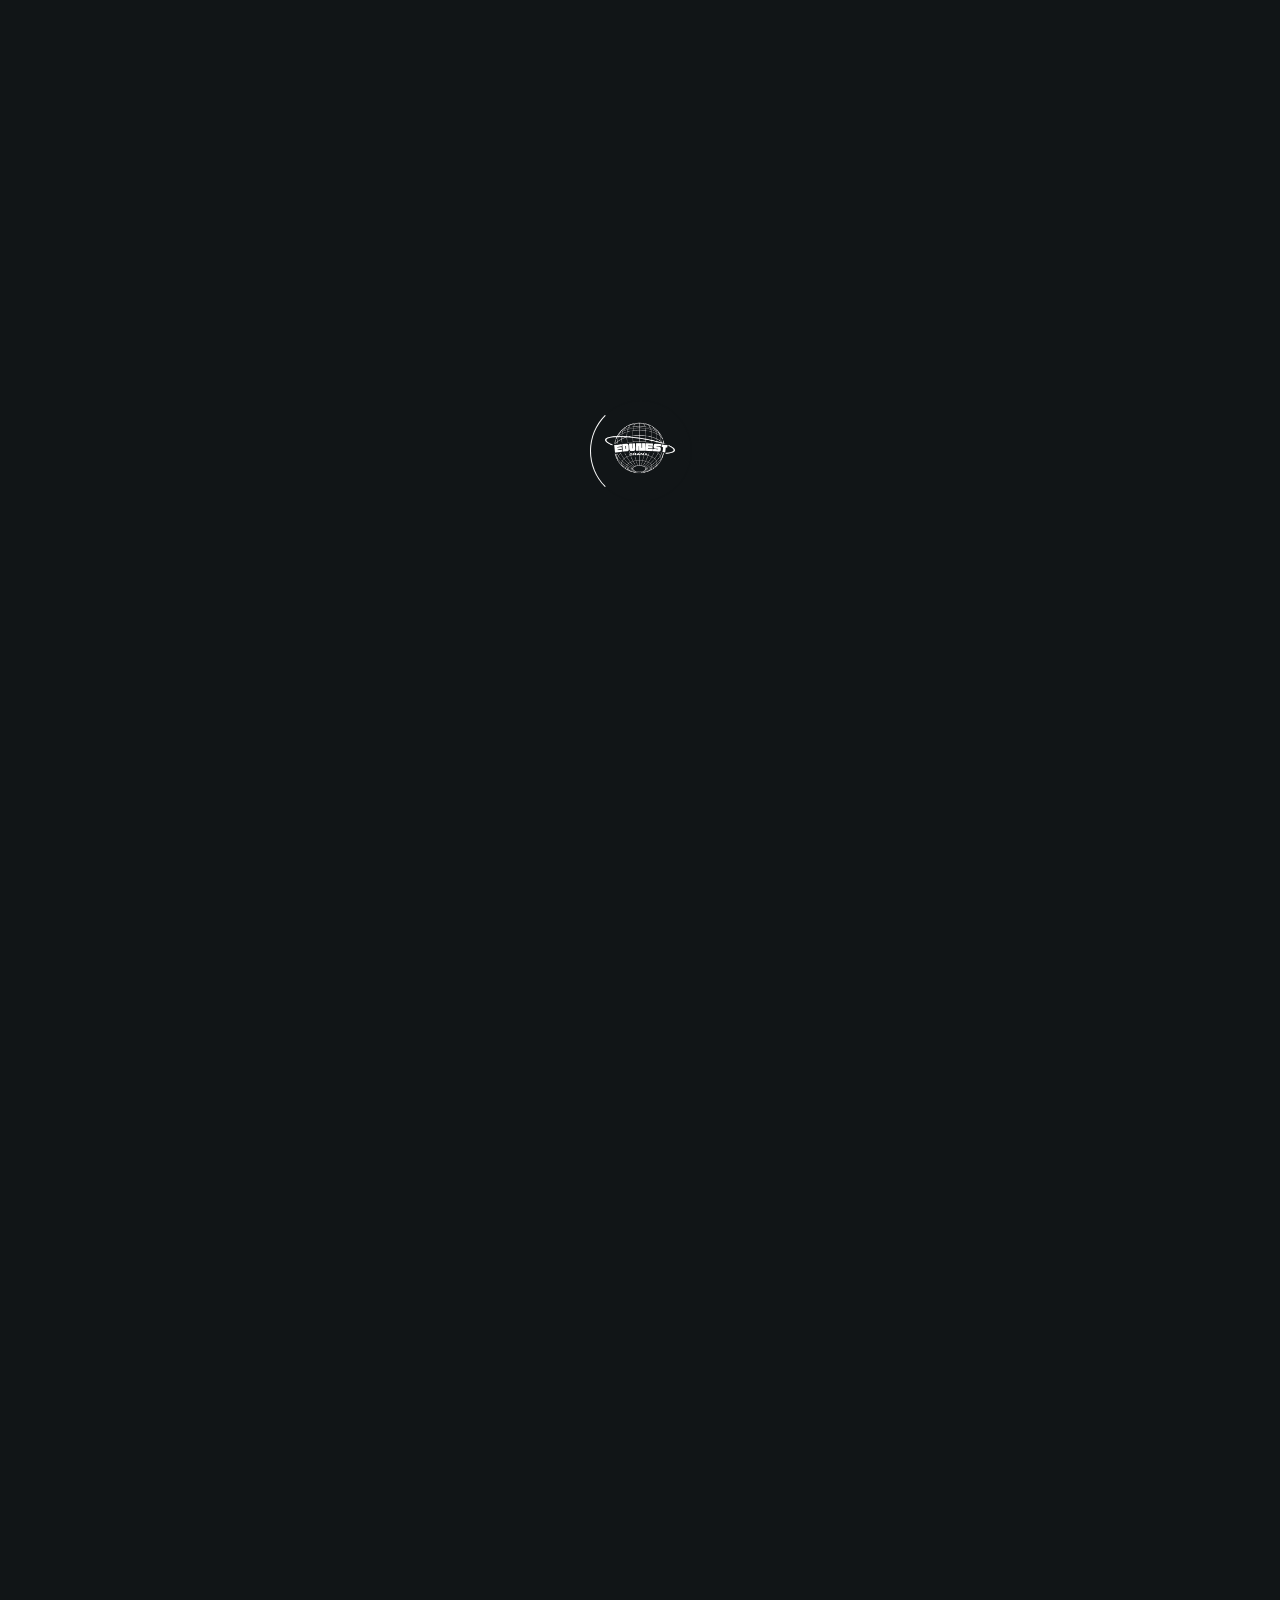
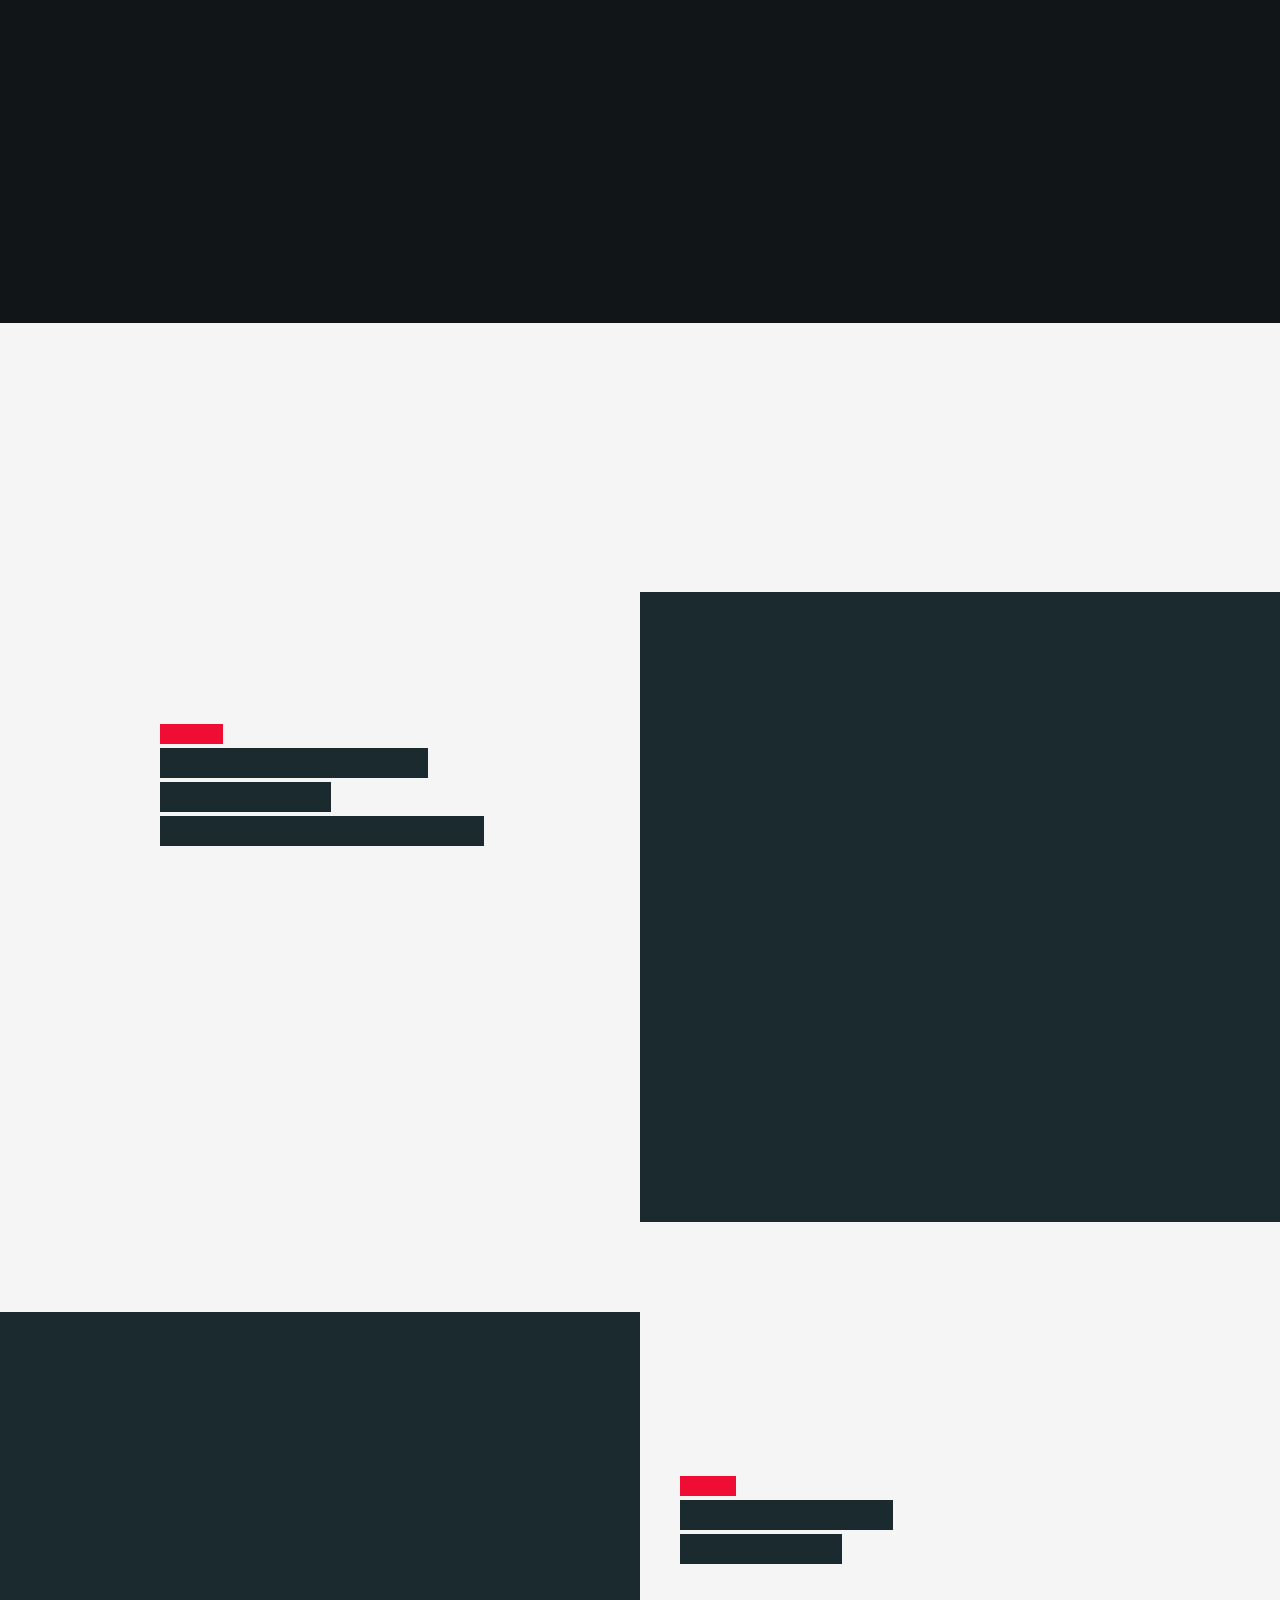
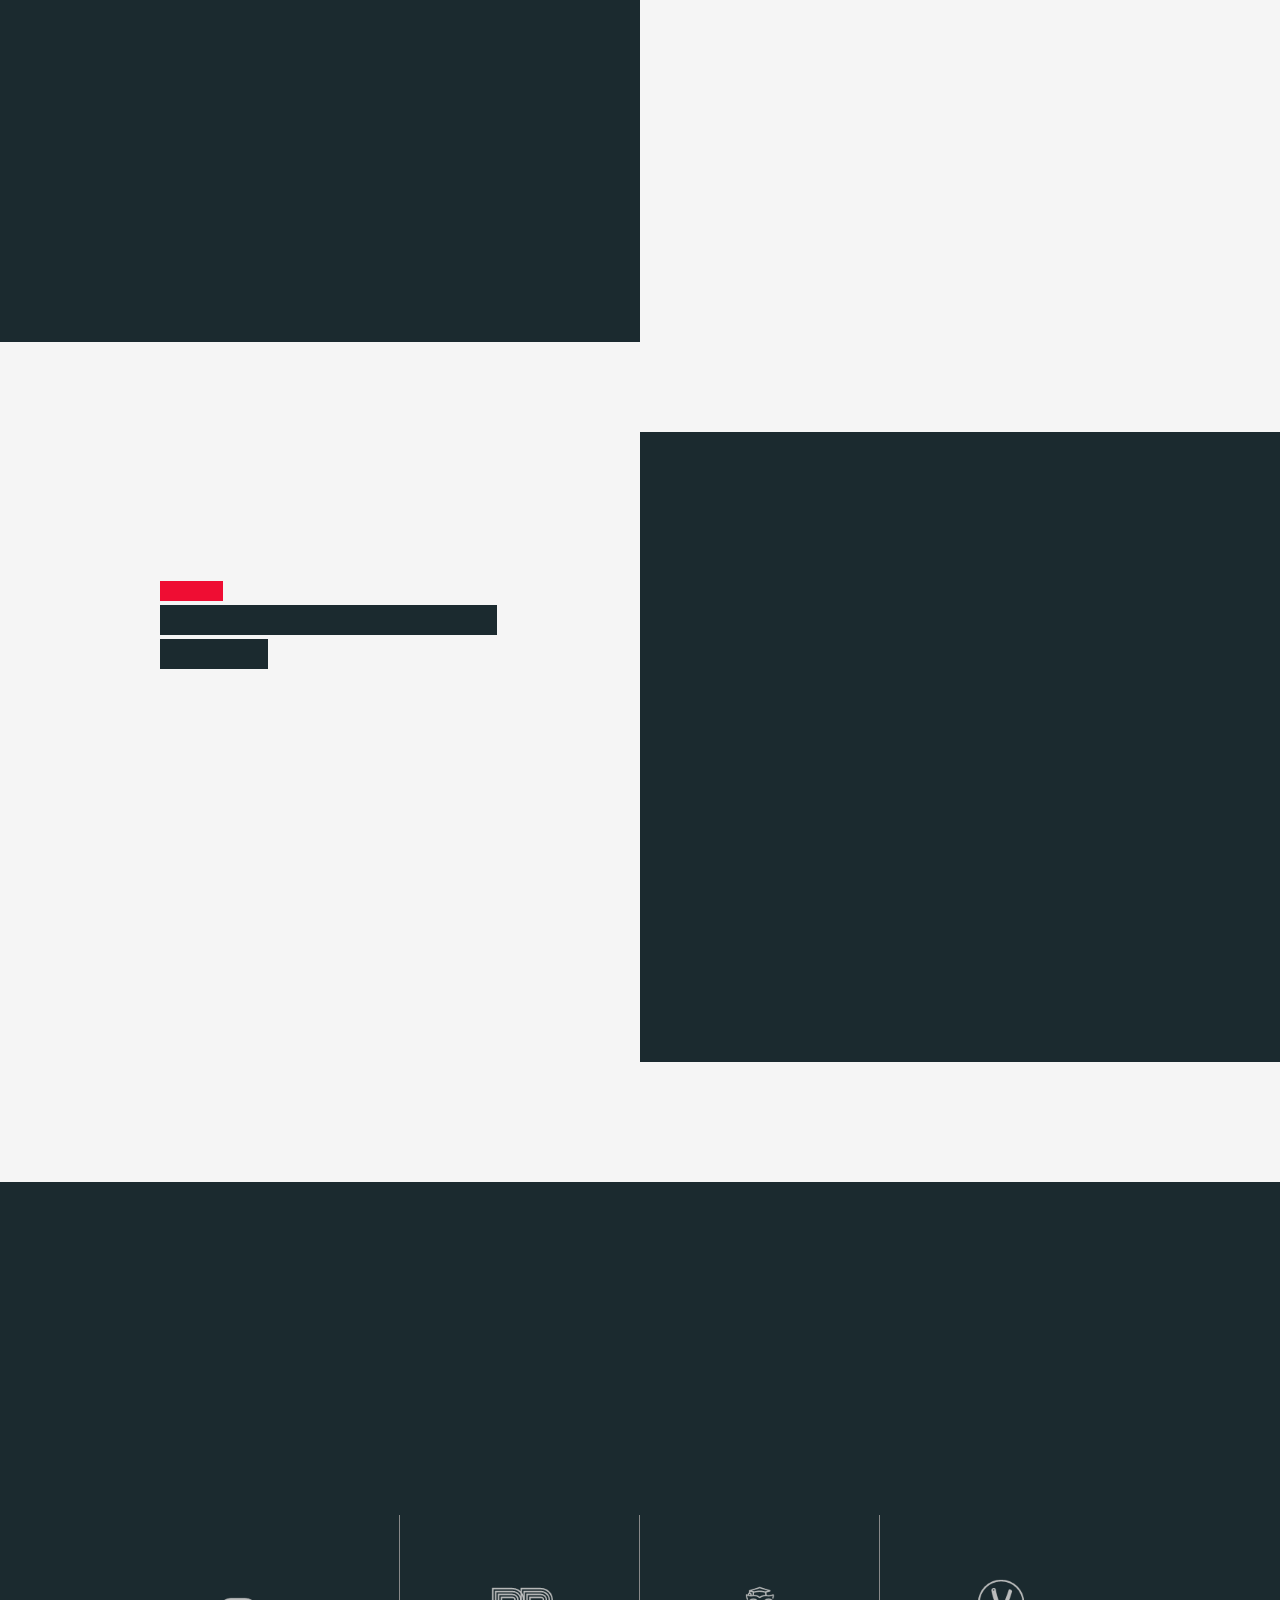
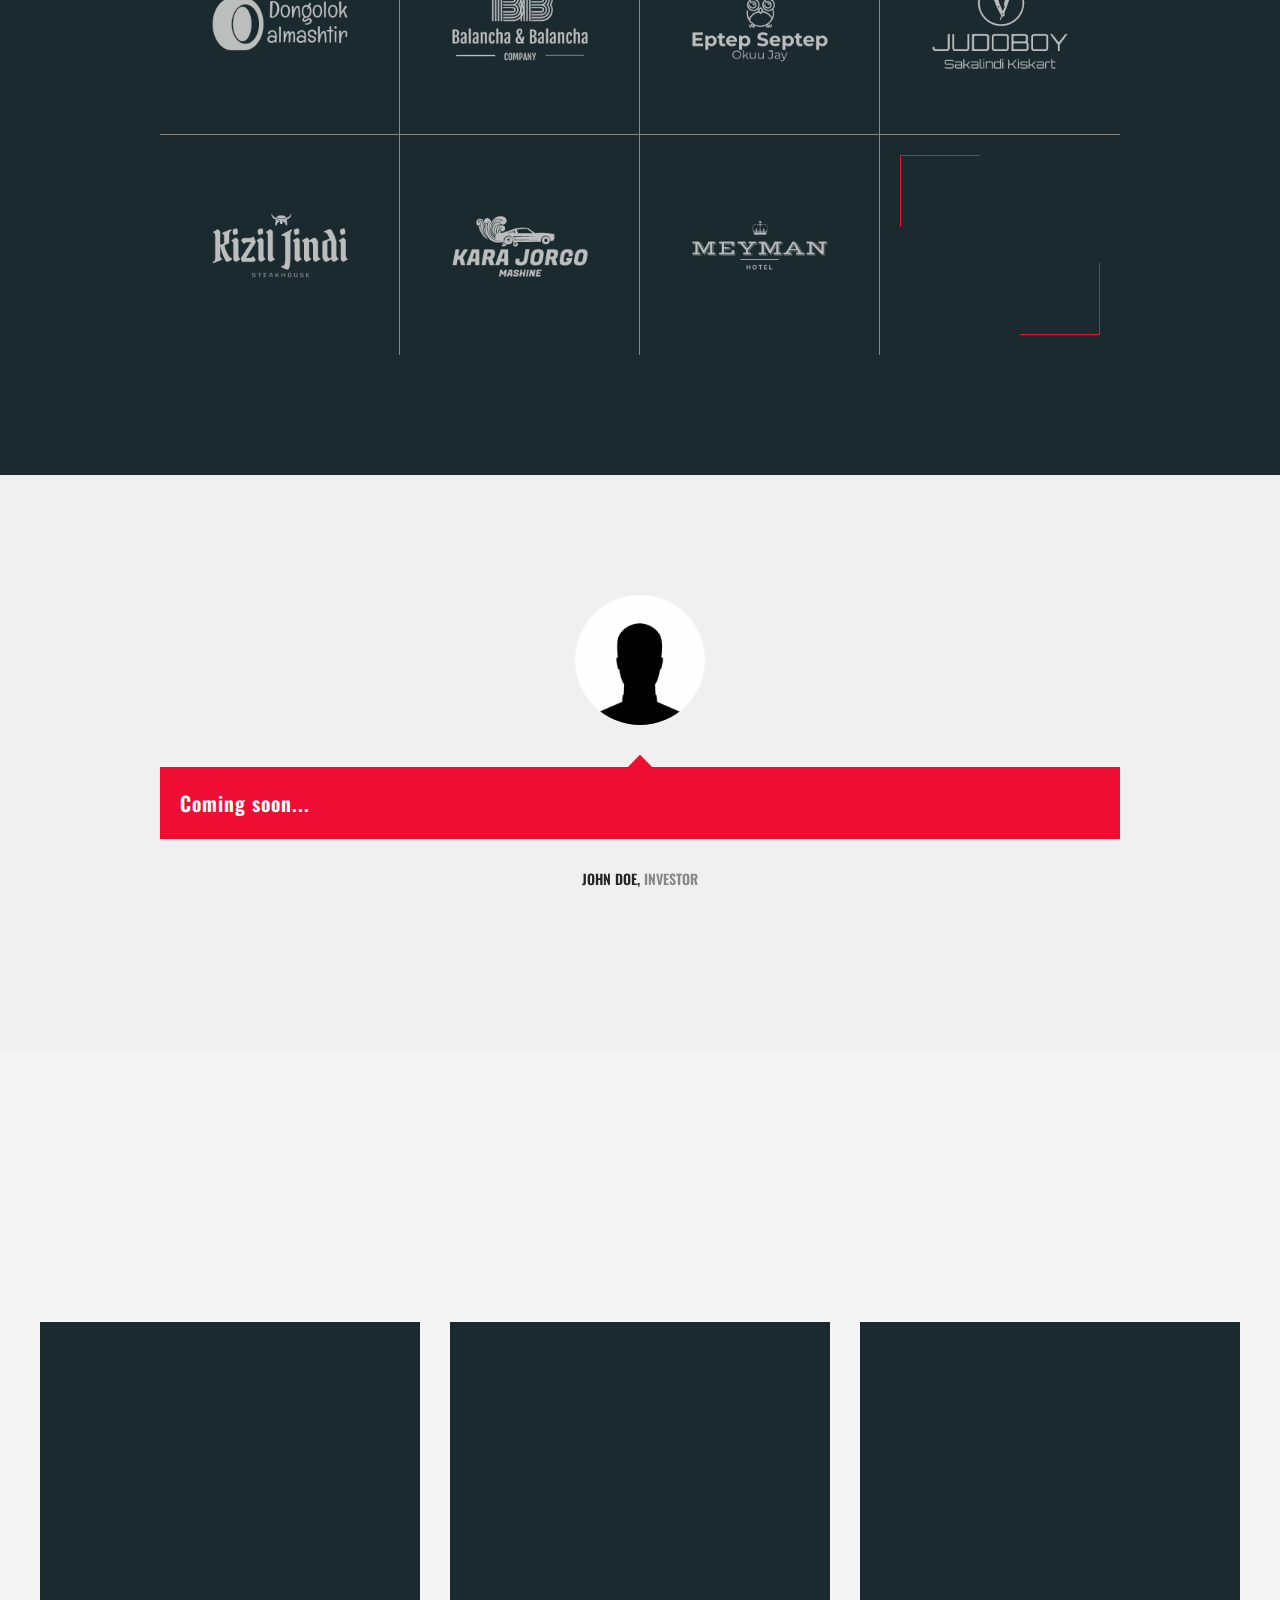
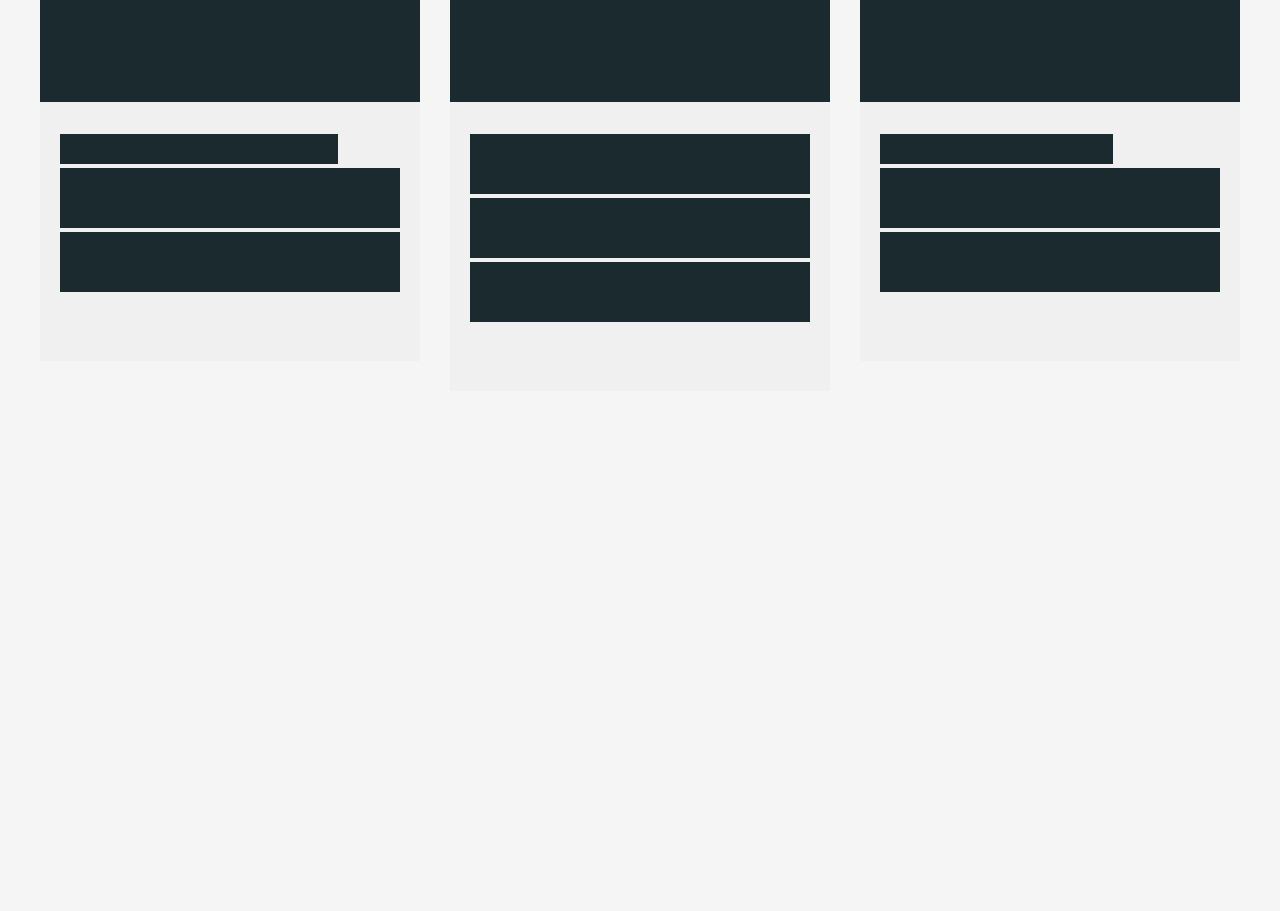
==== commit 7ddfaef5: "Add files via upload" ====
--- a/index.html
+++ b/index.html
@@ -113,19 +113,19 @@
 				<!-- nav-box start -->
 				<li class="nav-box nav-bg-change dropdown-open">
 					<a href="blog.html" class="pointer-large nav-link">
-						<span class="nav-btn" data-text="Blog">Blog</span>
+						<span class="nav-btn active" data-text="Blog">Blog</span>
 					</a>
 					
 					
 					
-					<div class="nav-bg" style="background-image: url(dark-starry-night-oomido8szousc2ga.jpg);"></div>
+					<div class="nav-bg" style="background-image: url(dark-starry-night-428tdkzpbc2djxva.jpg);"></div>
 				</li><!-- nav-box end -->
 				<!-- nav-box start -->
 				<li class="nav-box nav-bg-change">
 					<a href="contact.html" class="animsition-link pointer-large nav-link">
 						<span class="nav-btn" data-text="Contact">Contact</span>
 					</a>
-					<div class="nav-bg" style="background-image: url(dark-starry-night-428tdkzpbc2djxva.jpg);"></div>
+					<div class="nav-bg" style="background-image: url(dark-starry-night-oomido8szousc2ga.jpg);"></div>
 				</li><!-- nav-box end -->
 			</ul><!-- nav-menu end -->
 		</nav><!-- nav-container end -->
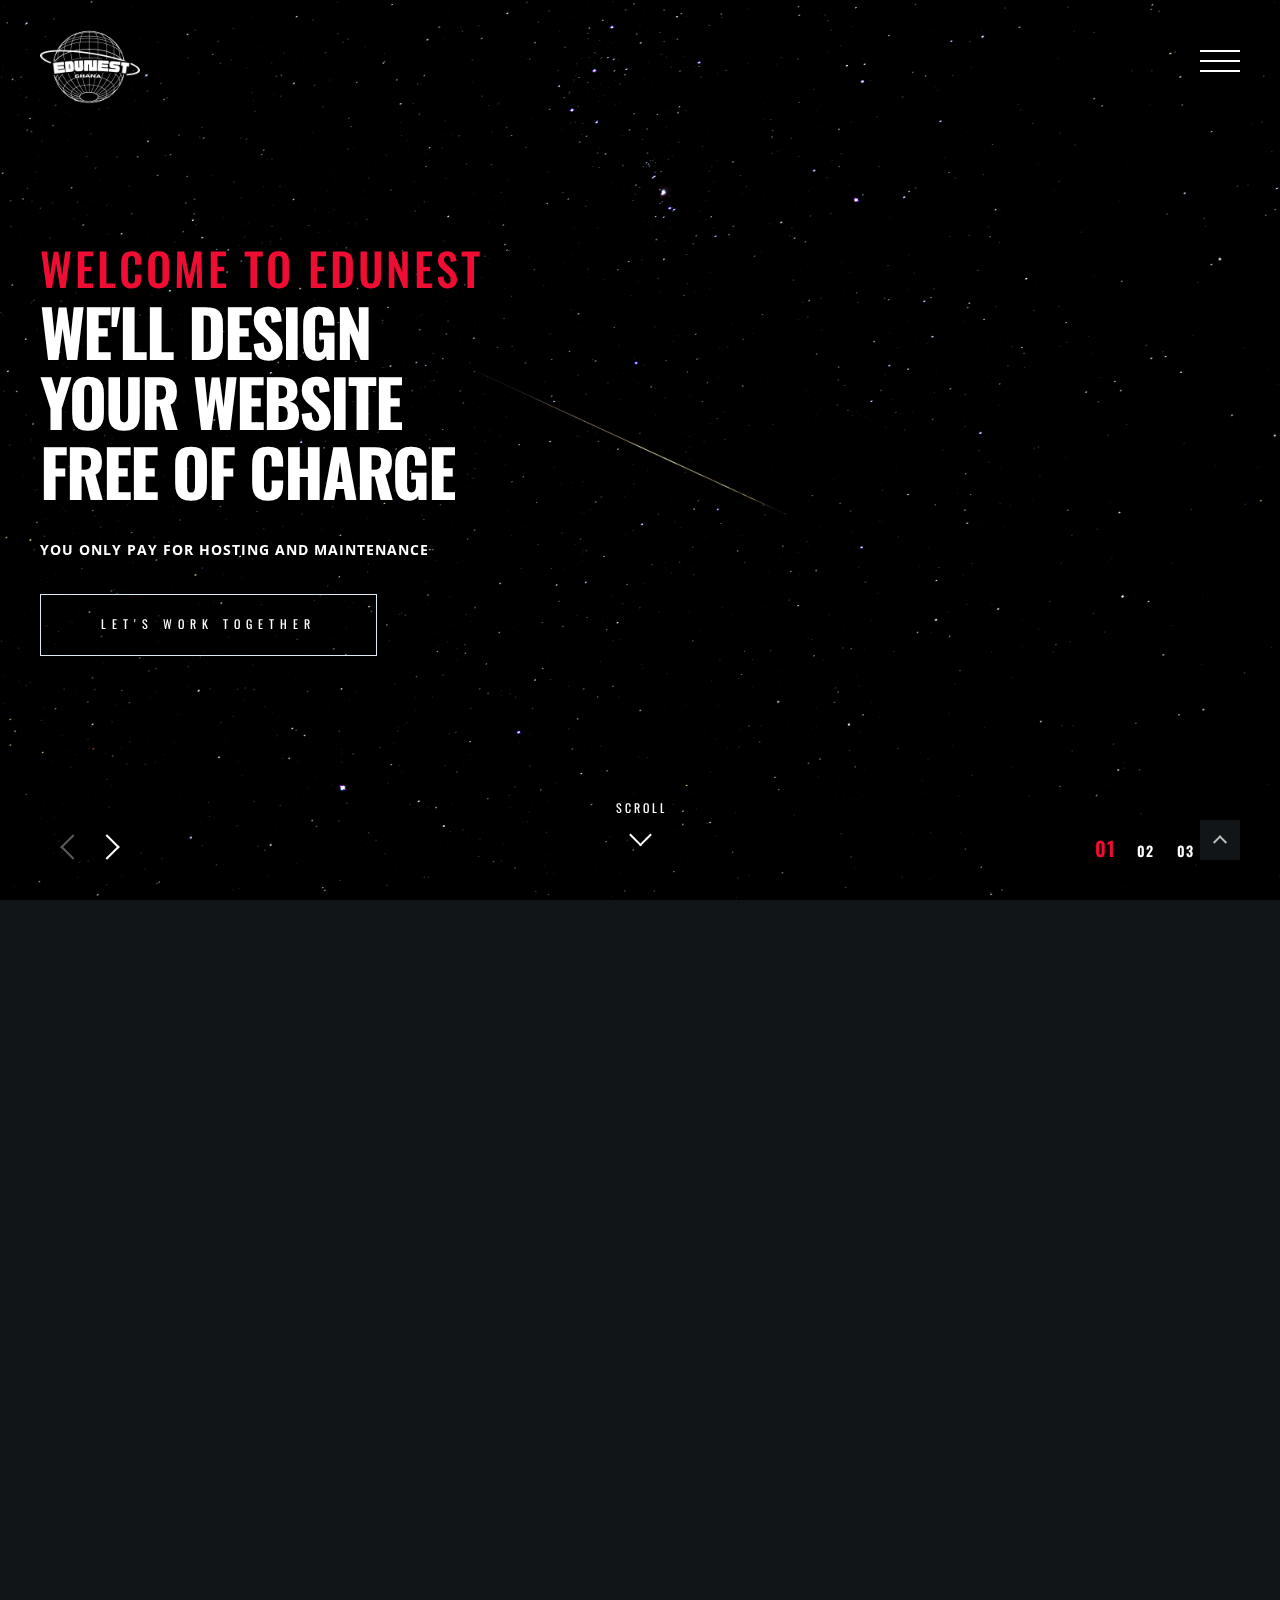
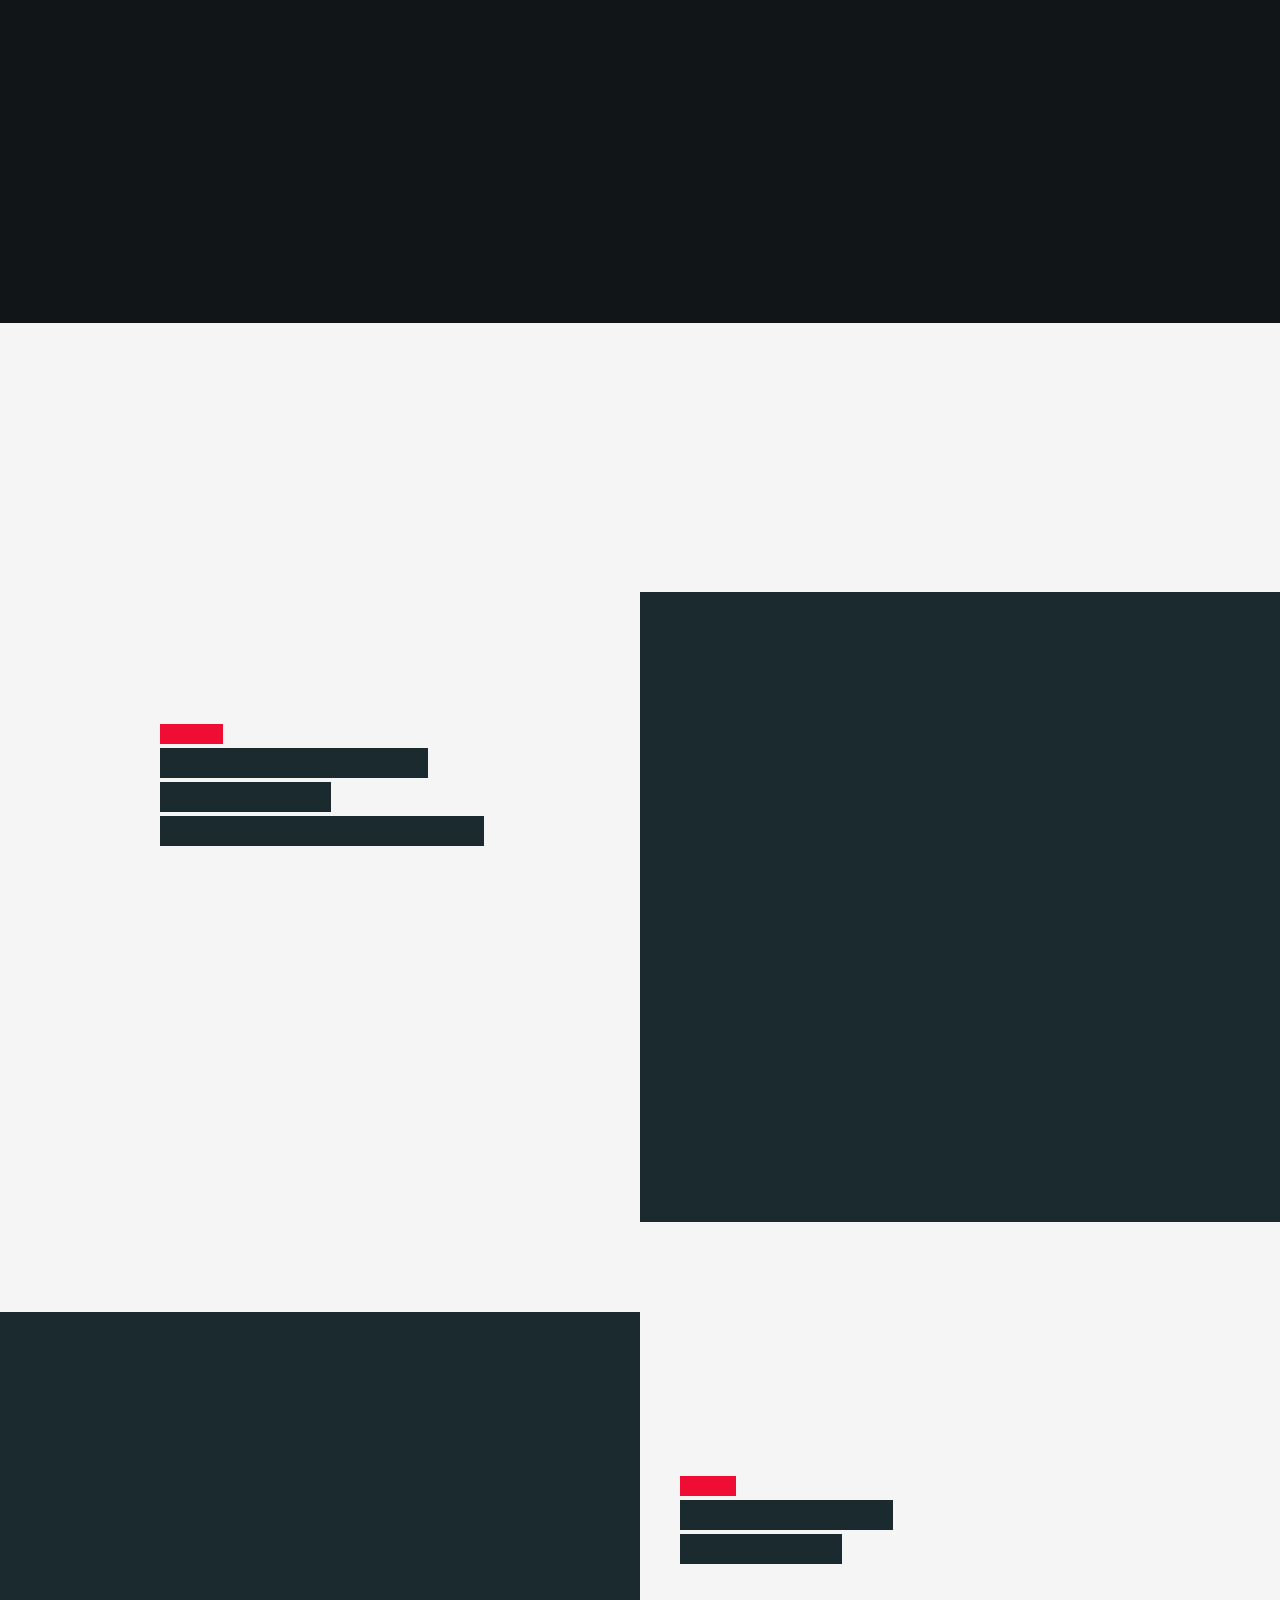
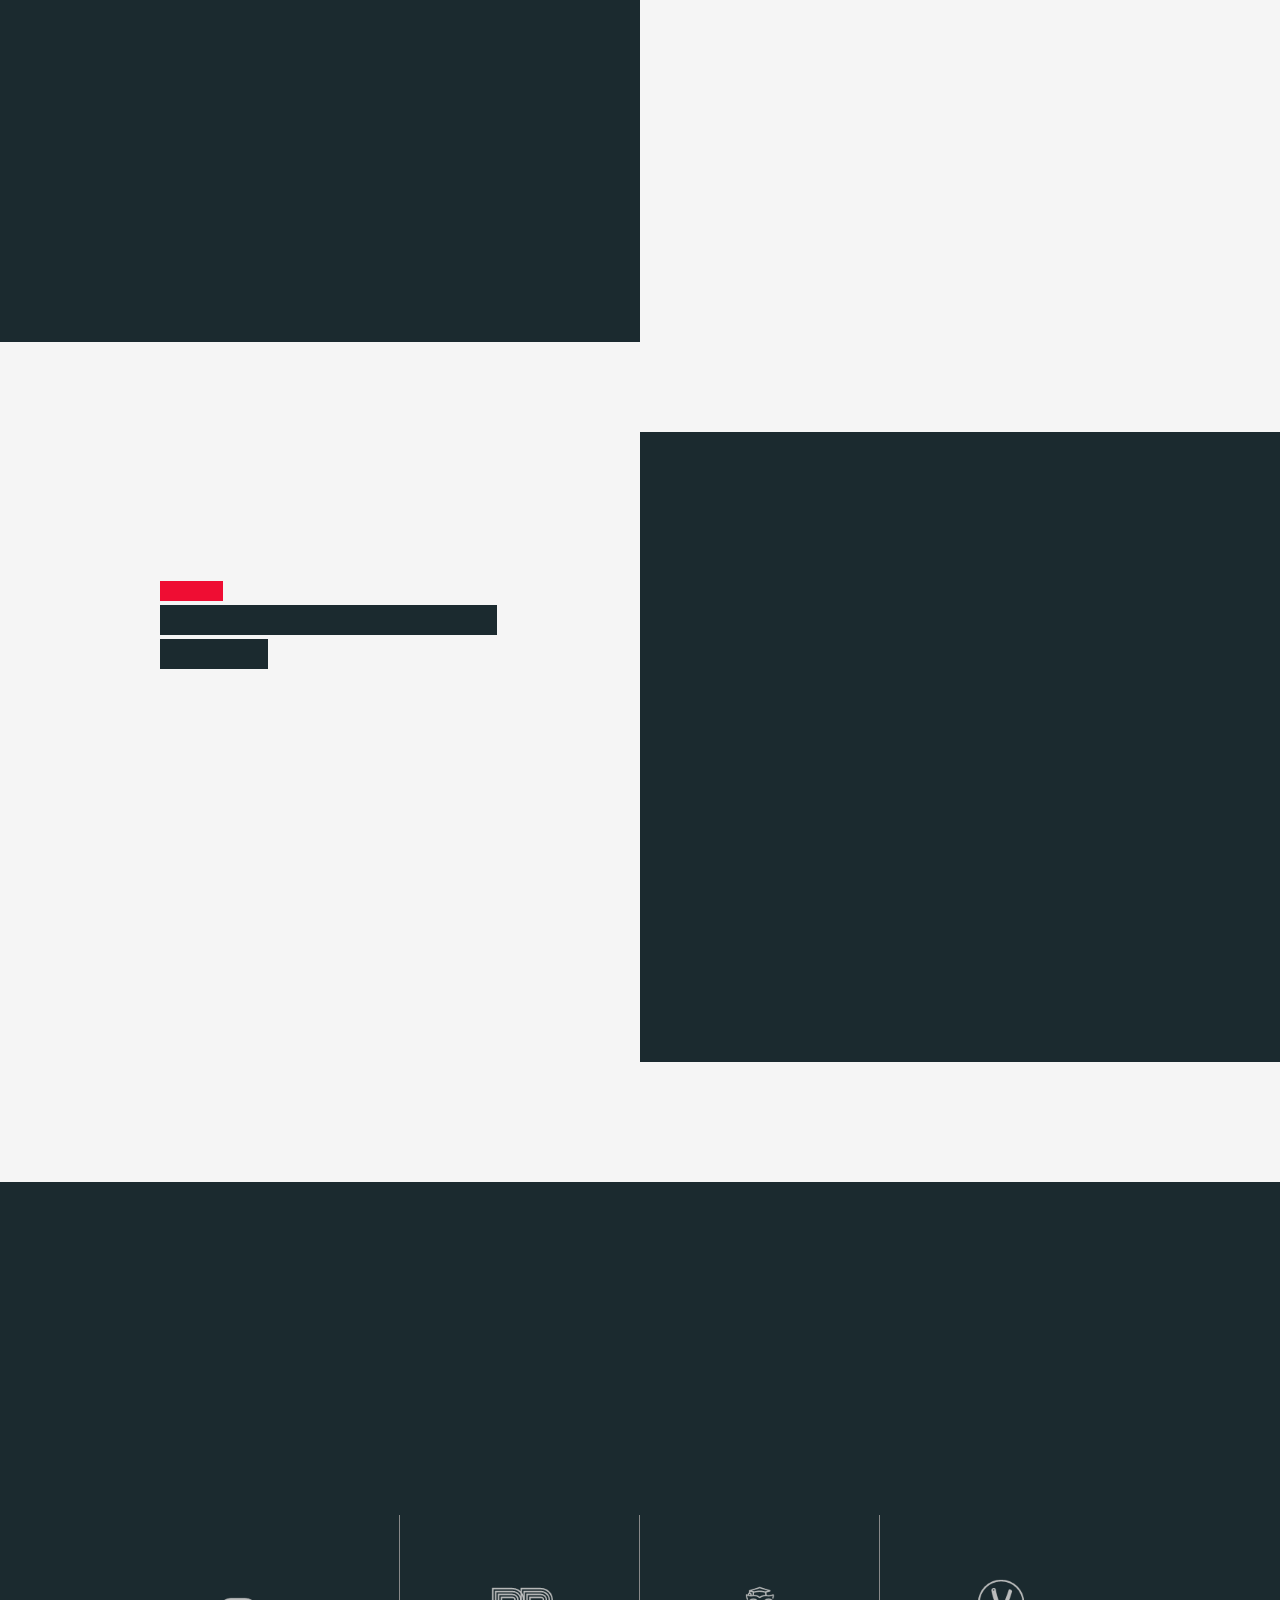
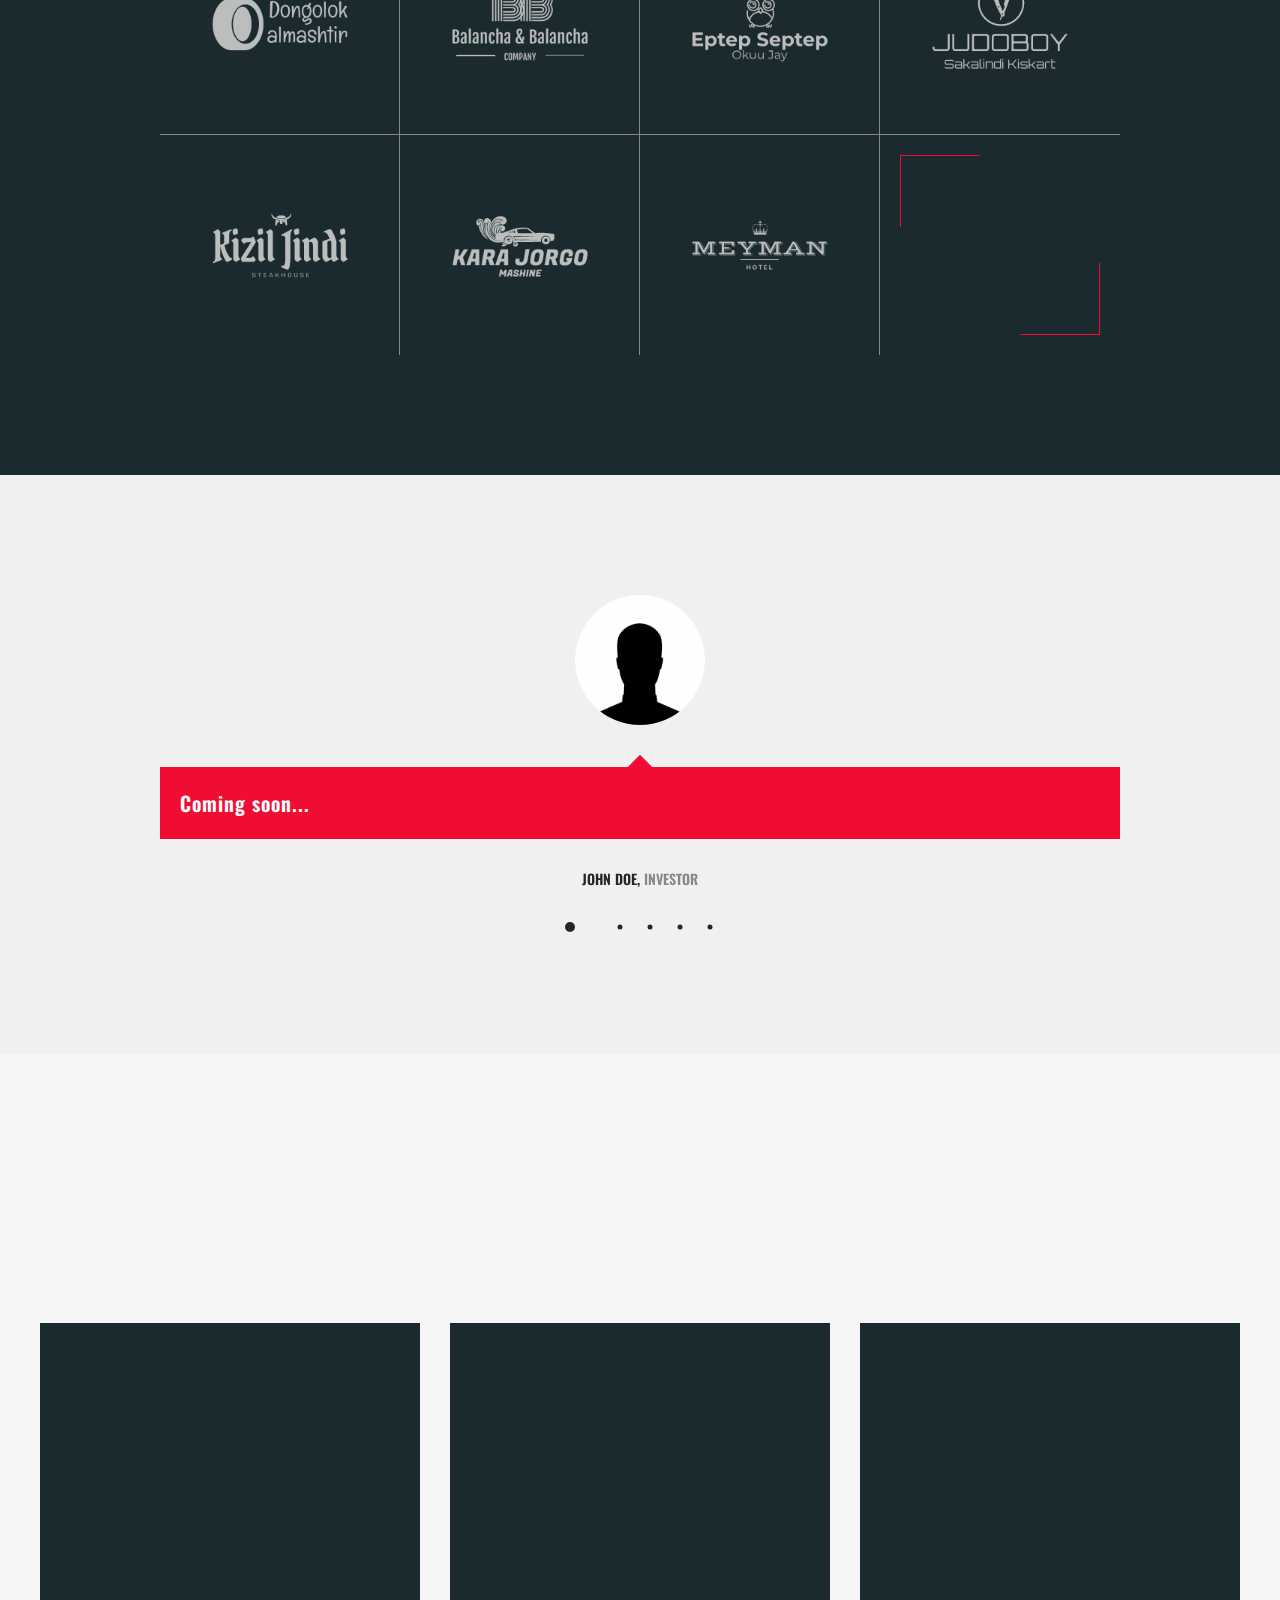
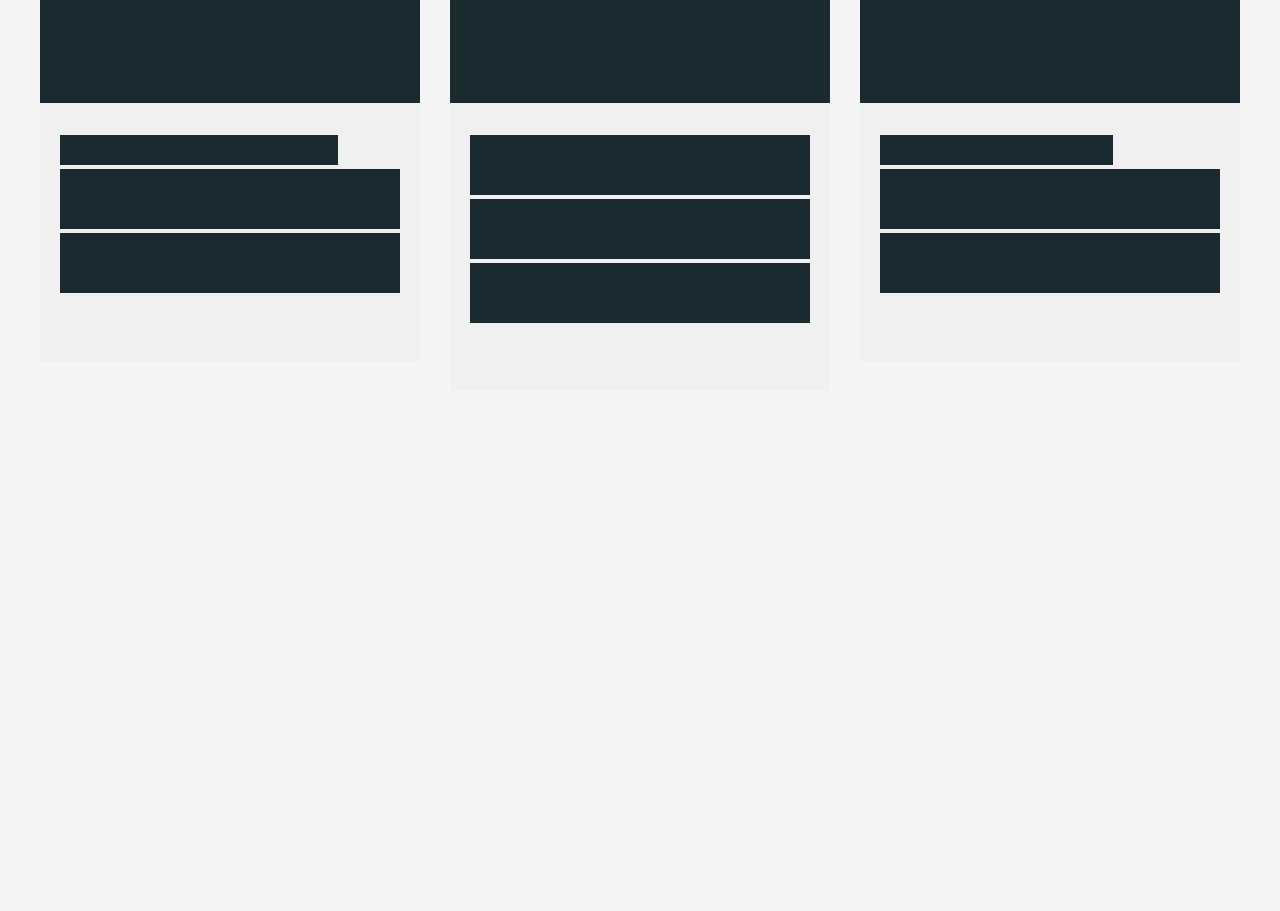
==== commit 1b6362e3: "a" ====
--- a/index.html
+++ b/index.html
@@ -93,7 +93,7 @@
 					<a href="about.html" class="animsition-link pointer-large nav-link">
 						<span class="nav-btn" data-text="About">About</span>
 					</a>
-					<div class="nav-bg" style="background-image: url(pexels-ekam-juneja-61080223-14540527.jpg);"></div>
+					<div class="nav-bg" style="background-image: url(wallpaperflare.com_wallpaper\ \(1\).jpg);"></div>
 				</li><!-- nav-box end -->
 				<!-- nav-box start -->
 				<li class="nav-box nav-bg-change">
@@ -113,7 +113,7 @@
 				<!-- nav-box start -->
 				<li class="nav-box nav-bg-change dropdown-open">
 					<a href="blog.html" class="pointer-large nav-link">
-						<span class="nav-btn active" data-text="Blog">Blog</span>
+						<span class="nav-btn " data-text="Blog">Blog</span>
 					</a>
 					
 					
@@ -164,7 +164,7 @@
 				    <!-- swiper-slide start -->
 				    <div class="swiper-slide flex-min-height-box home-slide">
 					    <!-- slide-bg -->
-				      	<div class="slide-bg" style="background-image:url(pexels-ekam-juneja-61080223-14540527.jpg)"></div>
+				      	<div class="slide-bg" style="background-image:url(wallpaperflare.com_wallpaper.jpg)"></div>
 				      	<div class="bg-overlay"></div>
 				      	<!-- home-slider-content start -->
 					  	<div class="home-slider-content flex-min-height-inner dark-bg-1">
@@ -179,7 +179,7 @@
 								<div class="slider-fade slider-tr-delay04 top-margin-30">
 									<div class="border-btn-box pointer-large">
 										<div class="border-btn-inner">
-										    <a href="portfolio.html" class="border-btn" data-text="Find Out Why"> Find Out Why</a>
+										    <a href="#down" class="border-btn" data-text="Find Out Why"> Find Out Why</a>
 										</div>
 									</div>
 								</div>
@@ -189,7 +189,7 @@
 				    <!-- swiper-slide start -->
 				    <div class="swiper-slide flex-min-height-box home-slide">
 					    <!-- slide-bg -->
-				      	<div class="slide-bg" style="background-image:url(wallpaperflare.com_wallpaper.jpg)"></div>
+				      	<div class="slide-bg" style="background-image:url(f937475edd3a9ccb864184731e461e92.jpg)"></div>
 				      	<div class="bg-overlay"></div>
 				      	<!-- home-slider-content start -->
 					  	<div class="home-slider-content flex-min-height-inner dark-bg-1">
@@ -213,7 +213,7 @@
 				    </div><!-- swiper-slide end -->
 					<div class="swiper-slide flex-min-height-box home-slide">
 					    <!-- slide-bg -->
-				      	<div class="slide-bg" style="background-image:url(1abf798f4b3e40227746ec9daa141af1.jpg)"></div>
+				      	<div class="slide-bg" style="background-image:url(pexels-apasaric-4537858.jpg)"></div>
 				      	<div class="bg-overlay"></div>
 				      	<!-- home-slider-content start -->
 					  	<div class="home-slider-content flex-min-height-inner dark-bg-1">
@@ -361,7 +361,7 @@
 								</div><!-- column end -->
 								<!-- column start -->
 								<div class="six-columns top-padding-60">
-									<a href="project.html" class="portfolio-content-bg-box pointer-large hover-box hidden-box animsition-link">
+									<a href="ss" class="portfolio-content-bg-box pointer-large hover-box hidden-box animsition-link">
 										<div class="portfolio-content-bg hover-img overlay-anim-box2 overlay-dark-bg-2" data-animation="overlay-anim2" style="position: relative; width: 100%; height: 100%;">
 											<video autoplay muted loop playsinline style="width: 100%; height: 100%; object-fit: cover;">
 												<source src="edunest ghana (5).mp4" type="video/mp4">
@@ -390,7 +390,7 @@
 							<div class="flex-container reverse container small">
 								<!-- column start -->
 								<div class="six-columns top-padding-60">
-									<a href="project.html" class="portfolio-content-bg-box pointer-large hover-box hidden-box animsition-link">
+									<a href="ss.html" class="portfolio-content-bg-box pointer-large hover-box hidden-box animsition-link">
 										<div class="portfolio-content-bg hover-img overlay-anim-box2 overlay-dark-bg-2" data-animation="overlay-anim2" style="position: relative; width: 100%; height: 100%;">
 											<video autoplay muted loop playsinline style="width: 100%; height: 100%; object-fit: cover;">
 												<source src="edunest ghana (6).mp4" type="video/mp4">
@@ -447,7 +447,7 @@
 								</div><!-- column end -->
 								<!-- column start -->
 								<div class="six-columns top-padding-60">
-									<a href="project.html" class="portfolio-content-bg-box pointer-large hover-box hidden-box animsition-link">
+									<a href="ss.html" class="portfolio-content-bg-box pointer-large hover-box hidden-box animsition-link">
 										<div class="portfolio-content-bg hover-img overlay-anim-box2 overlay-dark-bg-2" data-animation="overlay-anim2" style="position: relative; width: 100%; height: 100%;">
 											<video autoplay muted loop playsinline style="width: 100%; height: 100%; object-fit: cover;">
 												<source src="edunest ghana (2).mp4" type="video/mp4">
@@ -629,7 +629,7 @@
 						<!-- column start -->
 						<div class="four-columns bottom-padding-90">
 							<article class="content-right-margin-20 light-bg-2" data-animation-container>
-								<a href="single_post.html" class="pointer-large animsition-link hover-box d-block">
+								<a href="ss.html" class="pointer-large animsition-link hover-box d-block">
 									<div class="overlay-anim-box2 overlay-dark-bg-2" data-animation="overlay-anim2">
 										<img class="hover-img" src="assets/blog-coming-soon.png" alt="blog img">
 									</div>
@@ -651,7 +651,7 @@
 						<!-- column start -->
 						<div class="four-columns bottom-padding-90">
 							<article class="content-left-right-margin-10 light-bg-2" data-animation-container>
-								<a href="single_post.html" class="pointer-large animsition-link hover-box d-block">
+								<a href="ss.html" class="pointer-large animsition-link hover-box d-block">
 									<div class="overlay-anim-box2 overlay-dark-bg-2" data-animation="overlay-anim2">
 										<img class="hover-img" src="assets/blog-coming-soon.png" alt="blog img">
 									</div>
@@ -673,7 +673,7 @@
 						<!-- column start -->
 						<div class="four-columns bottom-padding-90">
 							<article class="content-left-margin-20 light-bg-2" data-animation-container>
-								<a href="single_post.html" class="pointer-large animsition-link hover-box d-block">
+								<a href="ss.html" class="pointer-large animsition-link hover-box d-block">
 									<div class="overlay-anim-box2 overlay-dark-bg-2" data-animation="overlay-anim2">
 										<img class="hover-img" src="assets/blog-coming-soon.png" alt="blog img">
 									</div>
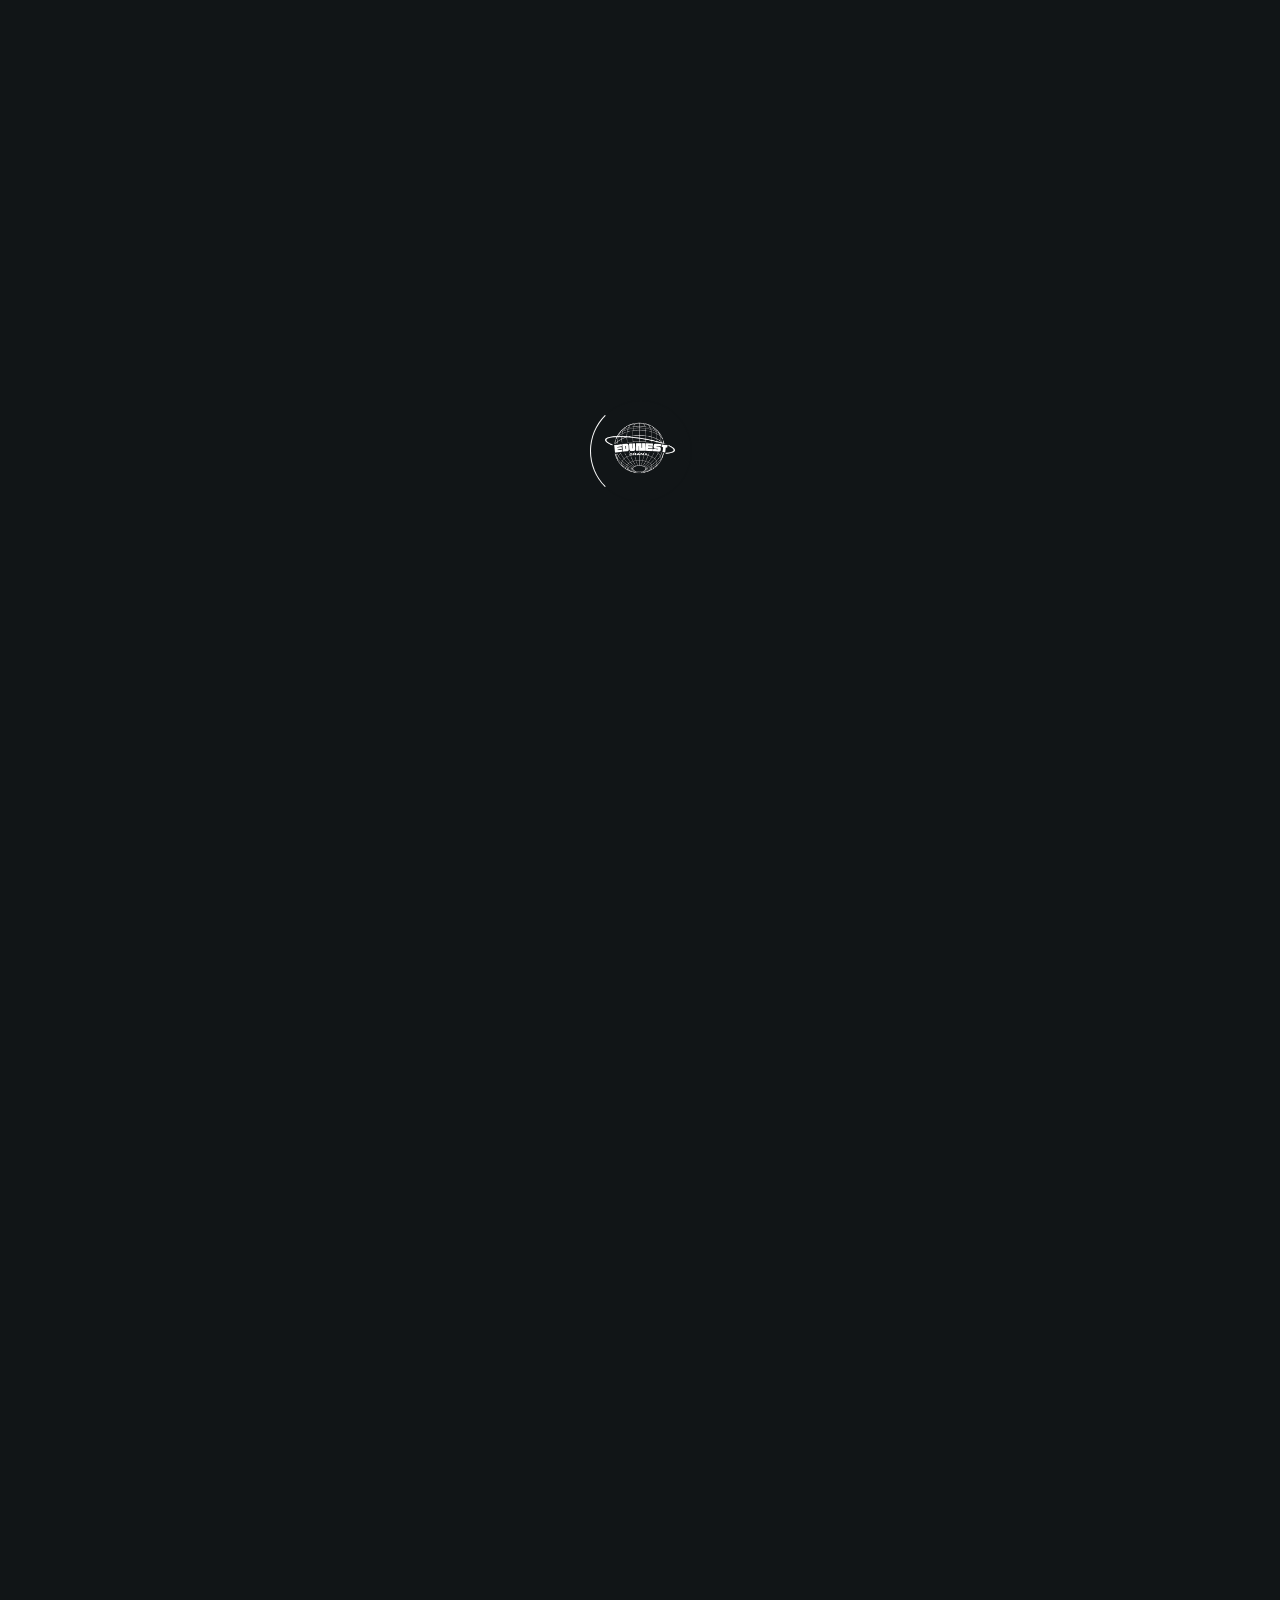
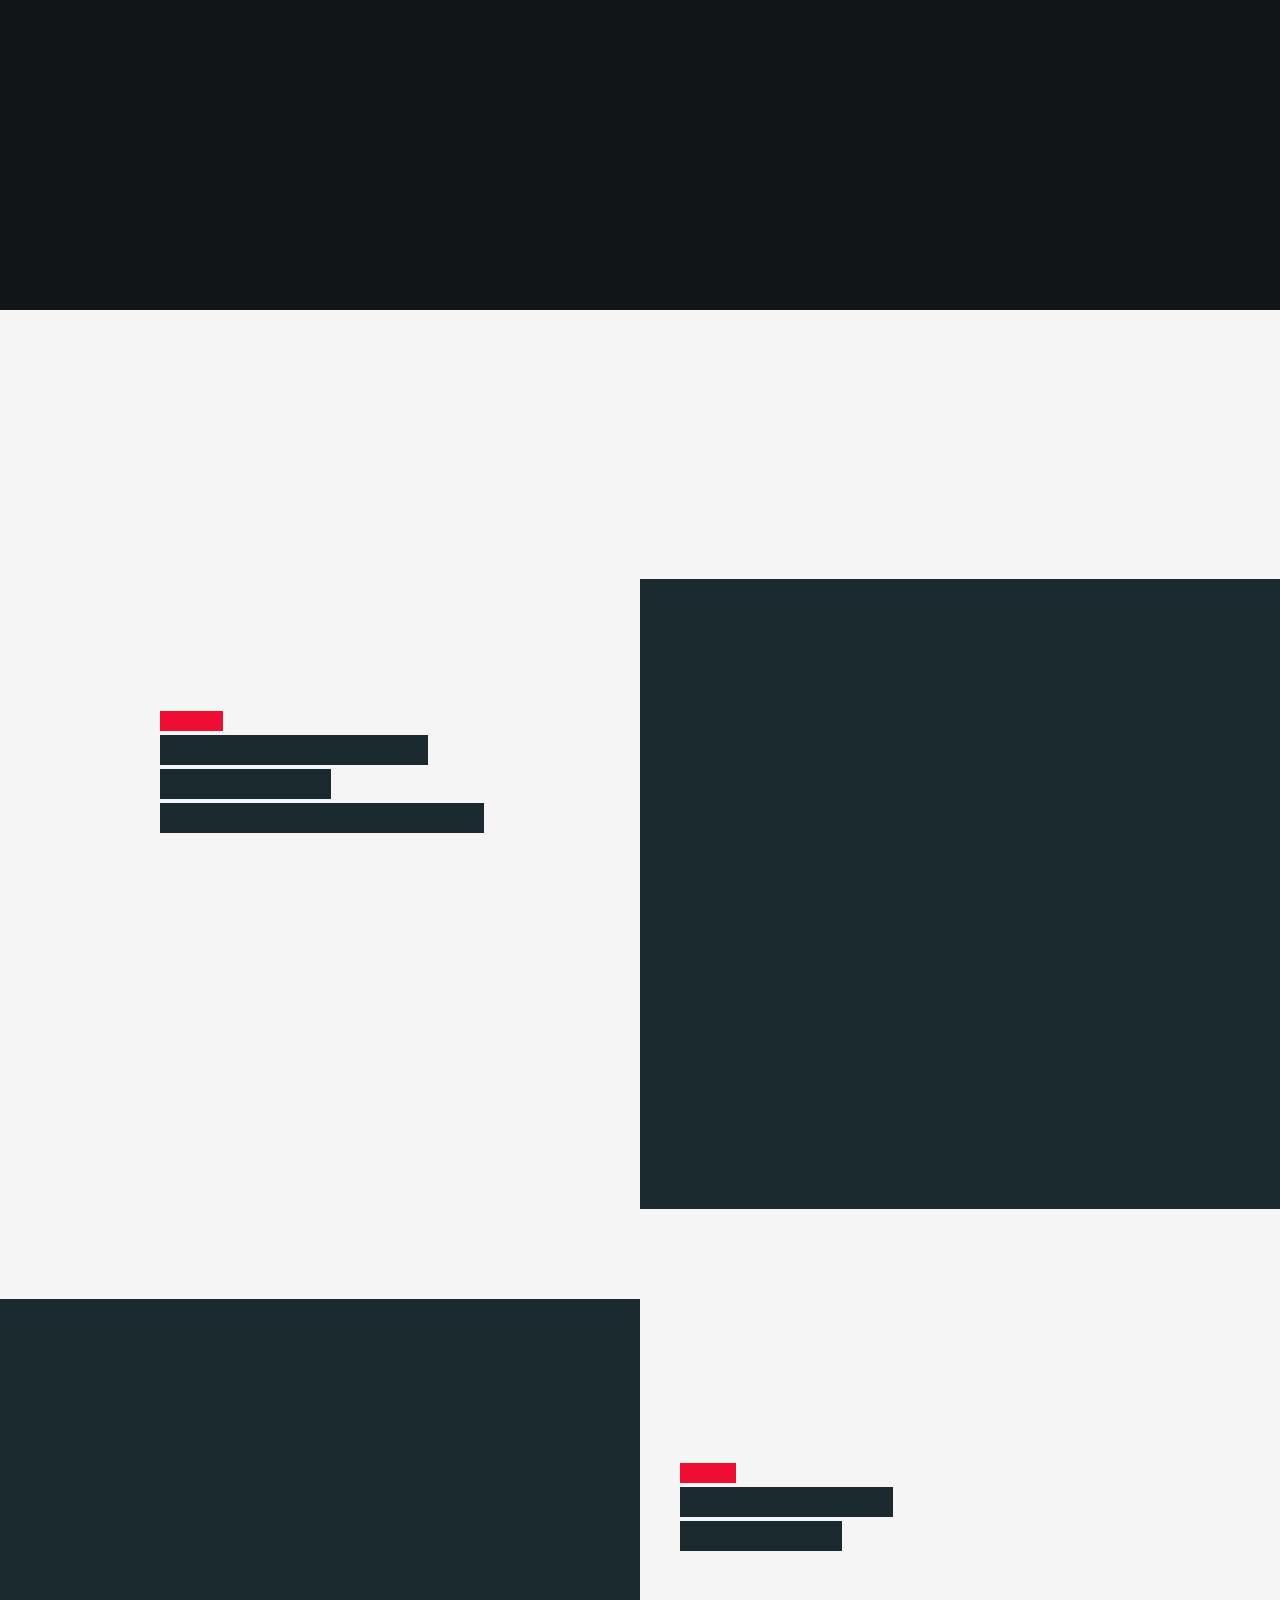
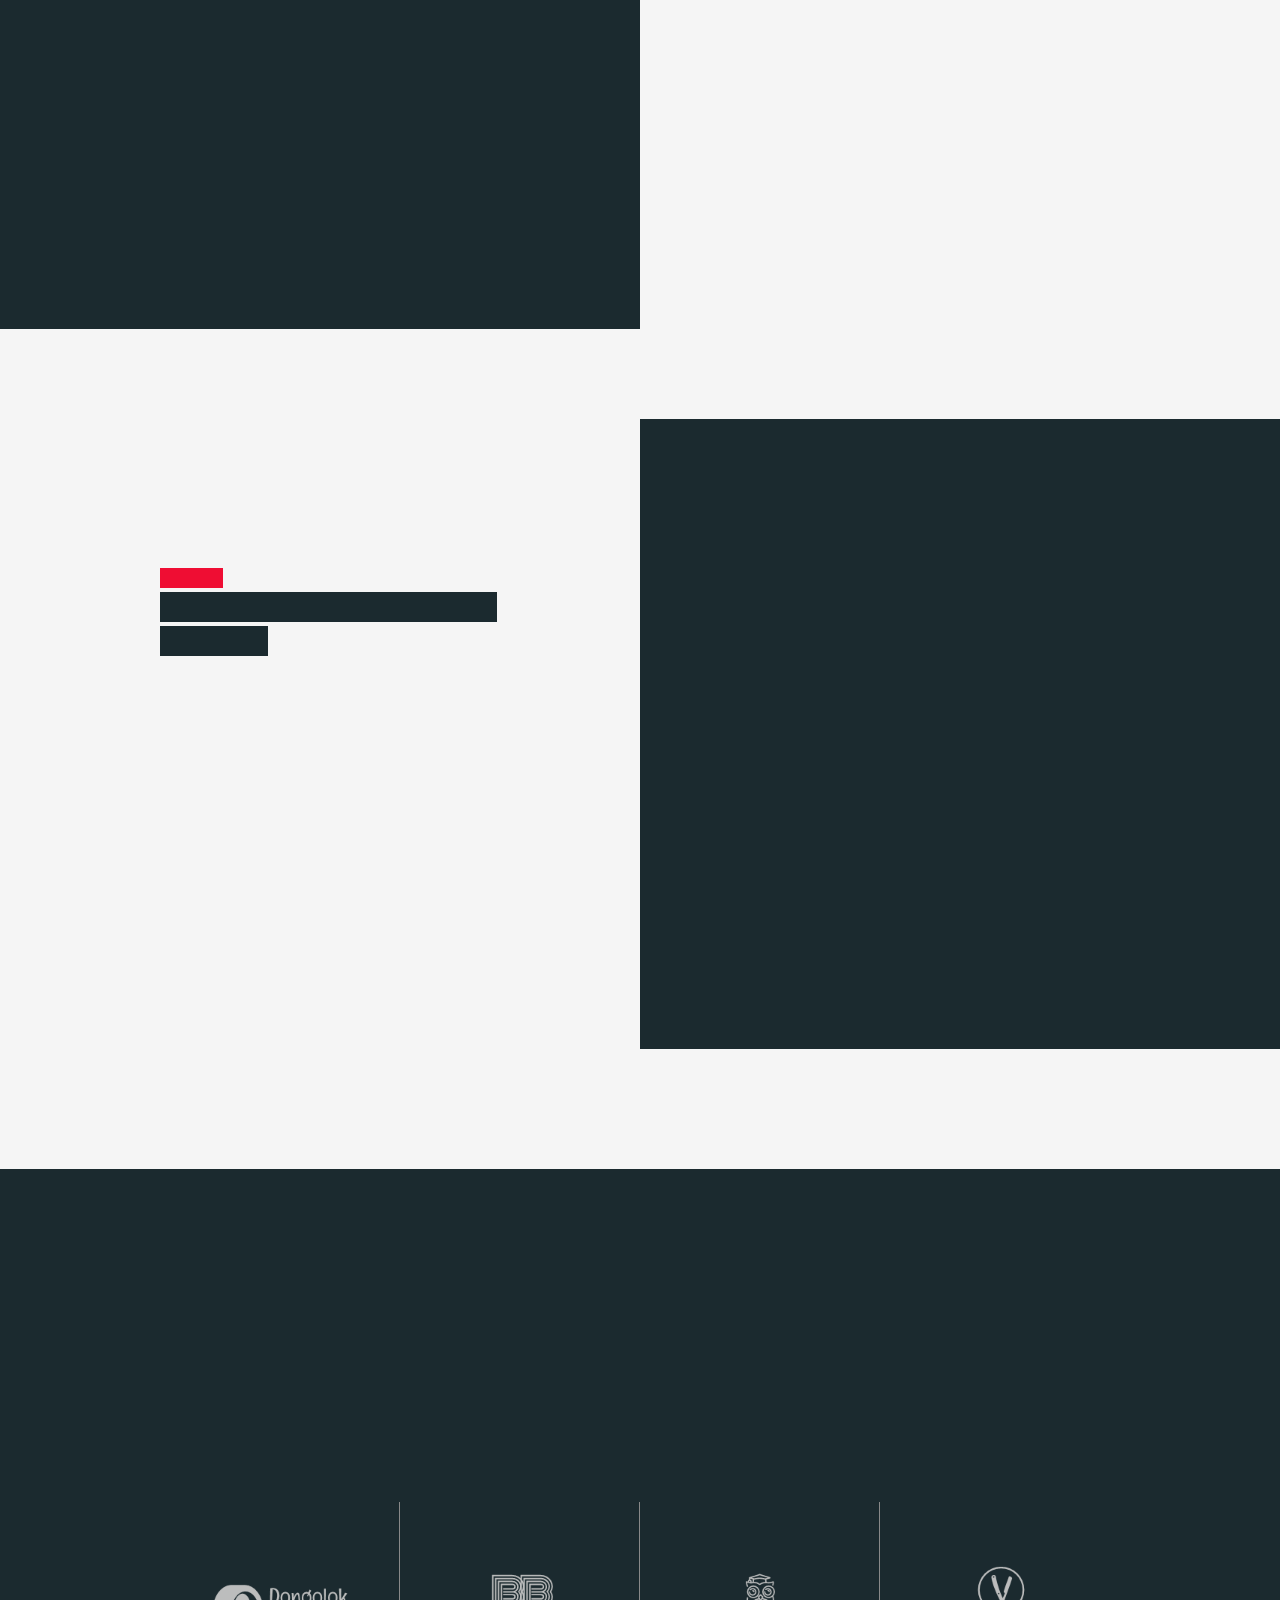
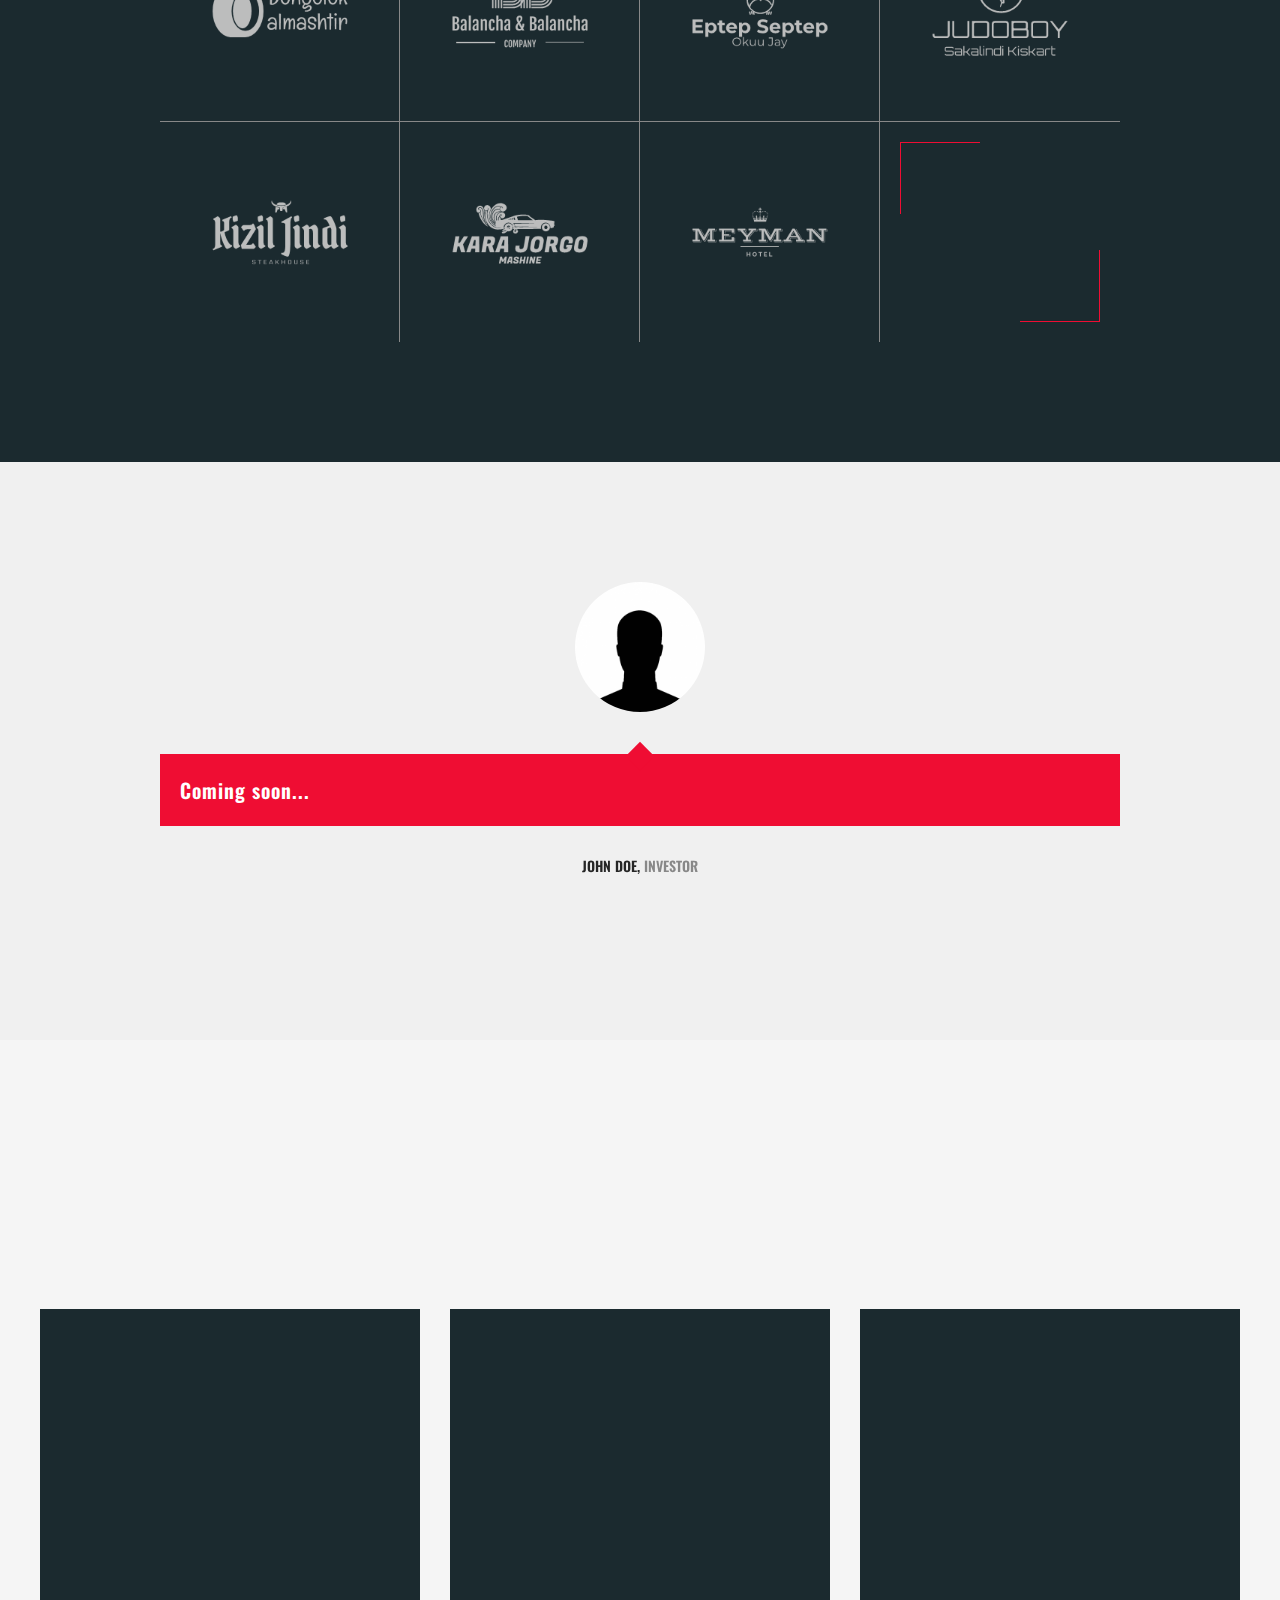
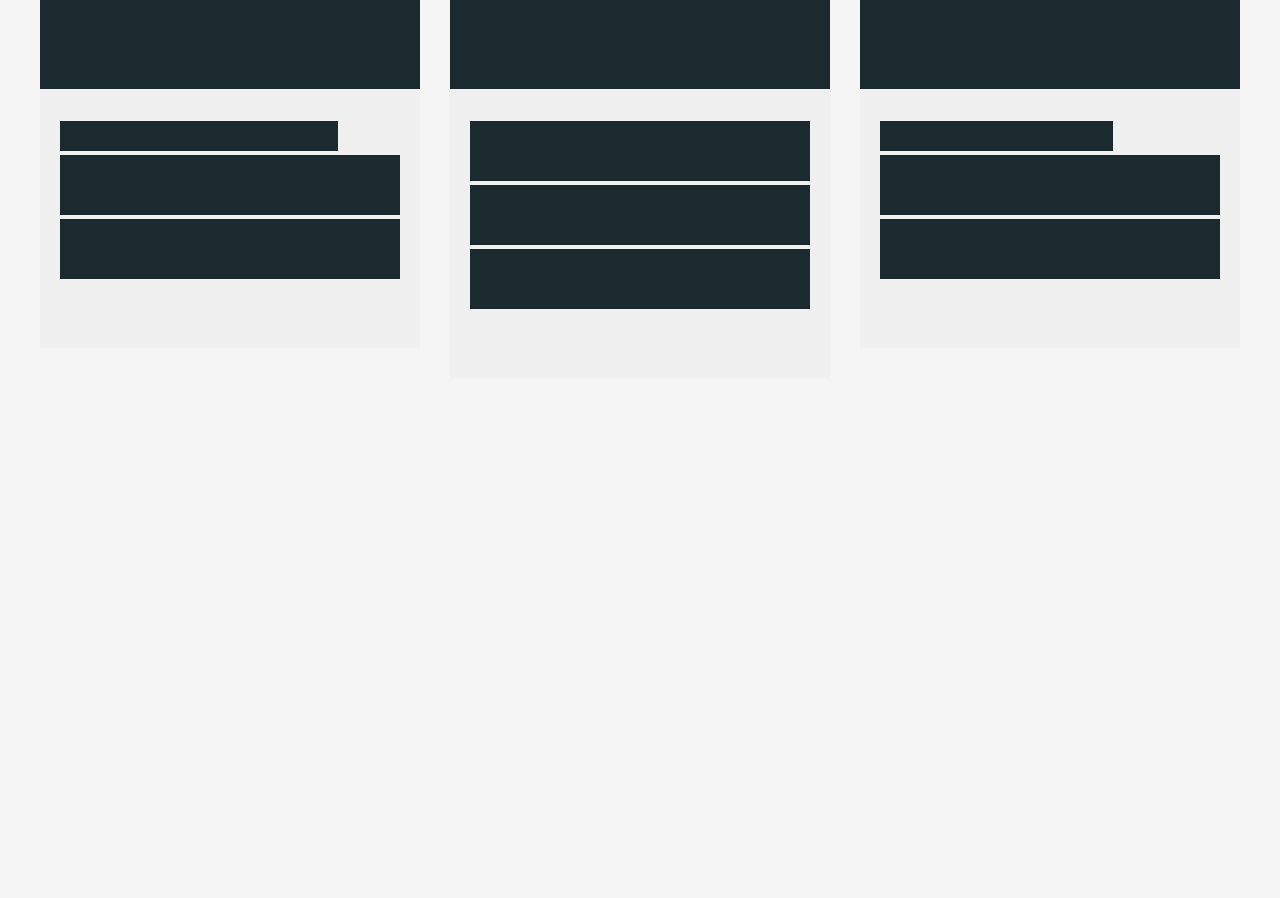
==== commit c0d48283: "s" ====
--- a/index.html
+++ b/index.html
@@ -321,7 +321,7 @@
 
 							<!-- column start -->
 							<div class="twelve-columns text-center">
-								<p data-animation-child class="p-letter-style text-color-4 text-height-13 fade-anim-box tr-delay04" data-animation="fade-anim">Gabriel Akpagli<br>CEO &amp; Founder</p>
+								<p data-animation-child class="p-letter-style text-color-4 text-height-13 fade-anim-box tr-delay04" data-animation="fade-anim">Edunest Ghana</p>
 							</div><!-- column end -->
 						</div><!-- flex-container end -->
 					</div><!-- container end -->
@@ -642,8 +642,8 @@
 								<div class="content-padding-bottom-20 content-padding-l-r-20">
 			                       
 		                            <div data-animation-child class="blog-autor-date top-margin-30 fade-anim-box tr-delay06 text-color-1" data-animation="fade-anim">
-		                            	<a class="xsmall-title-oswald pointer-small hover-color" href="home_fullscreen.html#">Gabriel Akpagli</a>
-										<a class="xsmall-title-oswald pointer-small hover-color" href="home_fullscreen.html#">May 12, 2024</a>
+		                            	<a class="xsmall-title-oswald pointer-small hover-color" href="home_fullscreen.html#">Francis J Underwood
+											<a class="xsmall-title-oswald pointer-small hover-color" href="home_fullscreen.html#">May 12, 2024</a>
 		                            </div>
 								</div>					
 							</article>
@@ -664,7 +664,7 @@
 								<div class="content-padding-bottom-20 content-padding-l-r-20">
 									
 		                            <div data-animation-child class="blog-autor-date top-margin-30 fade-anim-box tr-delay06 text-color-1" data-animation="fade-anim">
-		                            	<a class="xsmall-title-oswald pointer-small hover-color" href="home_fullscreen.html#">Courage Patamia</a>
+		                            	<a class="xsmall-title-oswald pointer-small hover-color" href="home_fullscreen.html#">Peter Russo</a>
 										<a class="xsmall-title-oswald pointer-small hover-color" href="home_fullscreen.html#">April 30, 2024</a>
 		                            </div>		
 								</div>						
@@ -686,7 +686,7 @@
 								<div class="content-padding-bottom-20 content-padding-l-r-20">
 									
 		                            <div data-animation-child class="blog-autor-date top-margin-30 fade-anim-box tr-delay06 text-color-1" data-animation="fade-anim">
-		                            	<a class="xsmall-title-oswald pointer-small hover-color" href="home_fullscreen.html#">Samuel Ansah</a>
+		                            	<a class="xsmall-title-oswald pointer-small hover-color" href="home_fullscreen.html#">Zoe Barnes</a>
 										<a class="xsmall-title-oswald pointer-small hover-color" href="home_fullscreen.html#">April 02, 2024</a>
 		                            </div>								
 								</div>
